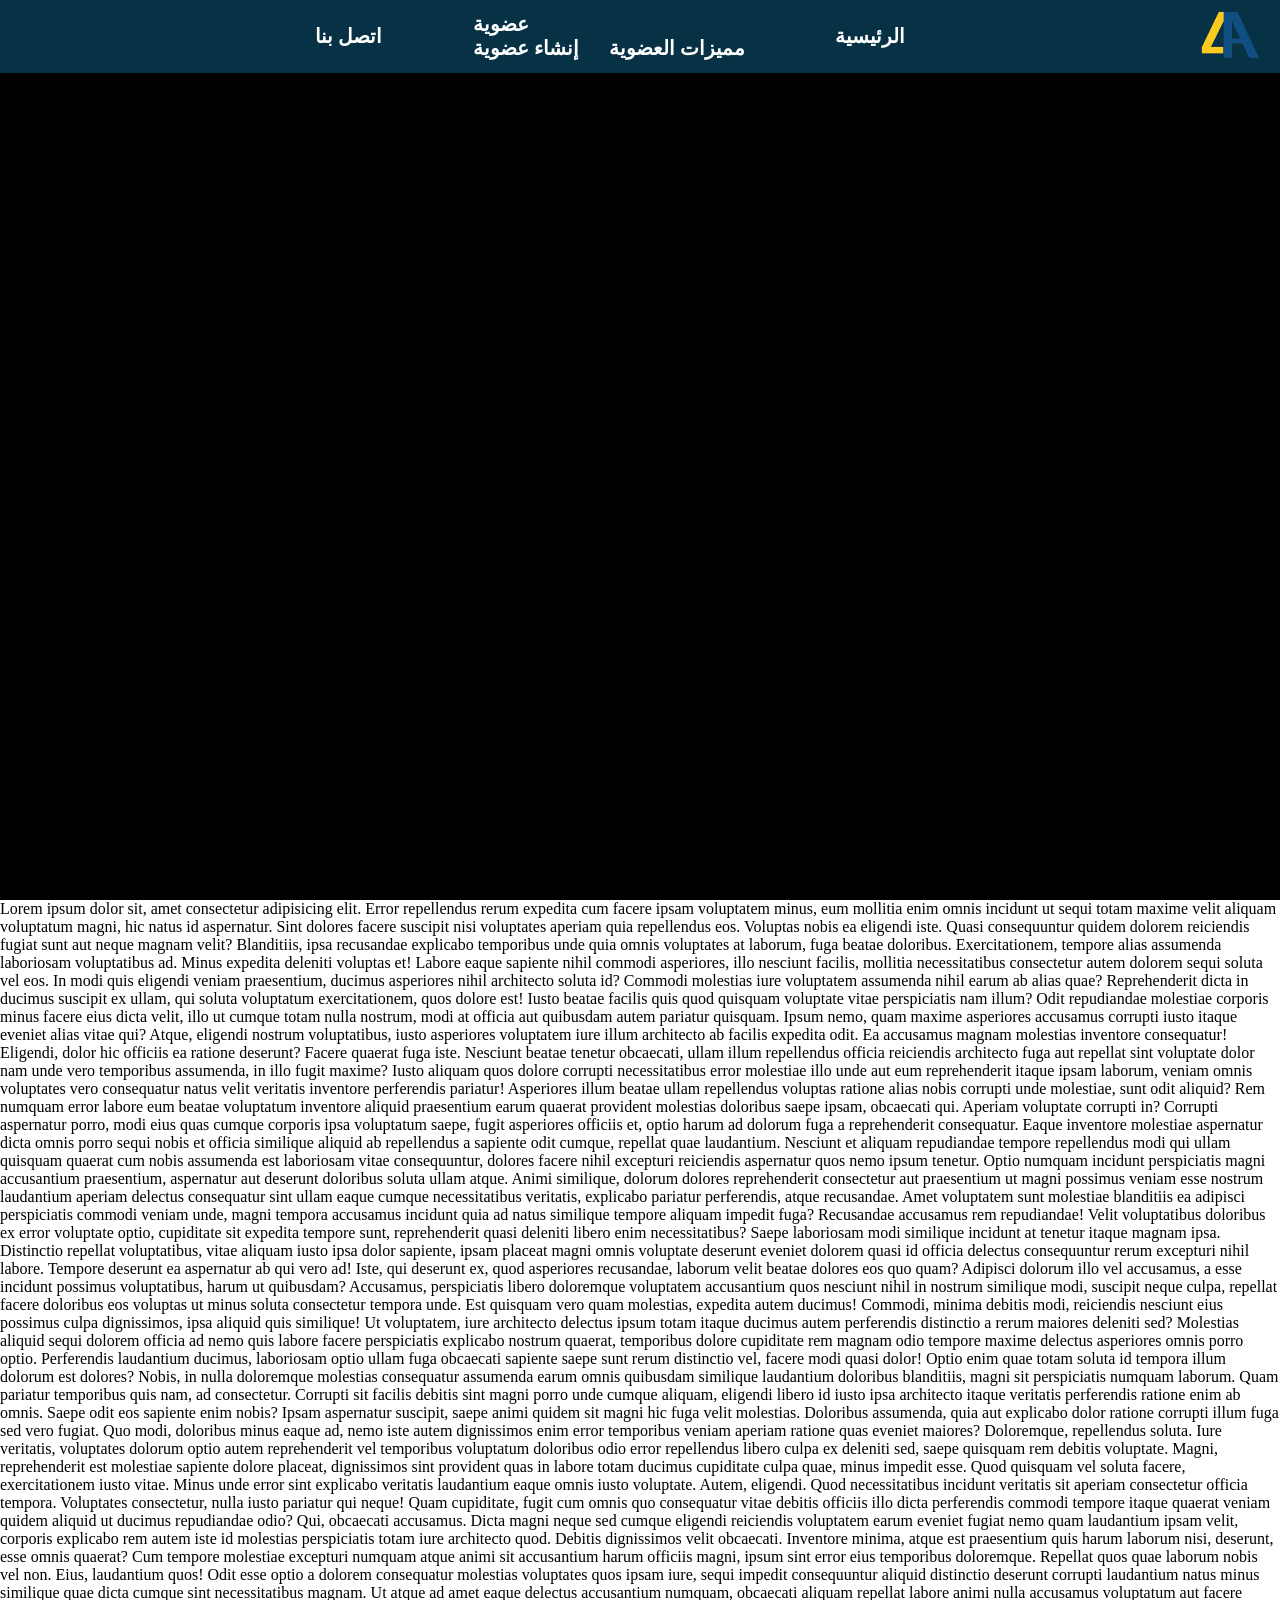
==== index.html @ 7cee0ed4 "Add files via upload" ====
<!DOCTYPE html>
<html lang="ar">

<head>
    <meta charset="UTF-8">
    <meta name="viewport" content="width=device-width, initial-scale=1.0">
    <title>جمعية المحاسبين والمراجعين العرب</title>
    <link rel="shortcut icon" href="img/Picsart_24-09-21_02-31-01-090.png" type="image/x-icon">
    <link rel="stylesheet" href="icons/css/fontello.css">
    <link rel="stylesheet" href="css/style.css">
    <style>

    </style>
</head>

<body>
    <header>
        <nav>
            <ul>
                <li>
                    <a href="#">اتصل بنا</a>
                </li>
                <li>
                    <a href="#">عضوية
                    </a>
                    <ul>
                        <li>
                            <a href="#">إنشاء عضوية</a>
                        </li>
                        <li>
                            <a href="#">مميزات العضوية</a>
                        </li>
                    </ul>
                </li>
                <li>
                    <a href="#">الرئيسية</a>
                </li>
            </ul>
        </nav>
        <a href="#"><img class="logo" src="img/Picsart_24-09-21_02-31-01-090.png" alt="logo"></a>
    </header>
    <section class="slider">
        <article class="slide">
            <article class="content">
                <h1 id="who-we-are">
                    من نحن
                </h1>
                <p class="p1">
                    تأسست جمعية المحاسبين والمراجعين العرب ( 4A’s ) طبقاً لأحكام القانون المصري رقم 84 لسنة 2002 م بشأن
                    الجمعيات
                    والمؤسسات الأهلية.
                </p>
            </article>
            <img src="img/1.jpg" alt="" srcset="">
        </article>
        <article class="slide">
            <article class="content">
                <h1>
                    التدريب والتطور المهني المستمر والتوظيف
                </h1>

            </article>
            <img src="img/2.jpg" alt="" srcset="">
        </article>
        <article class="slide">
            <article class="content">
                <h1>
                    شهادات مهنية متخصصه للمحاسبين والمراجعين
                </h1>
            </article>
            <img src="img/3.jpg" alt="" srcset="">
        </article>
        <article class="slide">
            <article class="content">
                <h1>
                    تقنية المعلومات
                </h1>
            </article>
            <img src="img/4.jpeg" alt="" srcset="">
        </article>
        <article class="slide">
            <article class="content">
                <h1>
                    الاستشارات
                </h1>
            </article>
            <img src="img/5.jpg" alt=""> srcset="">
        </article>
    </section>
    Lorem ipsum dolor sit, amet consectetur adipisicing elit. Error repellendus rerum expedita cum facere ipsam
    voluptatem minus, eum mollitia enim omnis incidunt ut sequi totam maxime velit aliquam voluptatum magni, hic natus
    id aspernatur. Sint dolores facere suscipit nisi voluptates aperiam quia repellendus eos. Voluptas nobis ea eligendi
    iste. Quasi consequuntur quidem dolorem reiciendis fugiat sunt aut neque magnam velit? Blanditiis, ipsa recusandae
    explicabo temporibus unde quia omnis voluptates at laborum, fuga beatae doloribus. Exercitationem, tempore alias
    assumenda laboriosam voluptatibus ad. Minus expedita deleniti voluptas et! Labore eaque sapiente nihil commodi
    asperiores, illo nesciunt facilis, mollitia necessitatibus consectetur autem dolorem sequi soluta vel eos. In modi
    quis eligendi veniam praesentium, ducimus asperiores nihil architecto soluta id? Commodi molestias iure voluptatem
    assumenda nihil earum ab alias quae? Reprehenderit dicta in ducimus suscipit ex ullam, qui soluta voluptatum
    exercitationem, quos dolore est! Iusto beatae facilis quis quod quisquam voluptate vitae perspiciatis nam illum?
    Odit repudiandae molestiae corporis minus facere eius dicta velit, illo ut cumque totam nulla nostrum, modi at
    officia aut quibusdam autem pariatur quisquam. Ipsum nemo, quam maxime asperiores accusamus corrupti iusto itaque
    eveniet alias vitae qui? Atque, eligendi nostrum voluptatibus, iusto asperiores voluptatem iure illum architecto ab
    facilis expedita odit. Ea accusamus magnam molestias inventore consequatur! Eligendi, dolor hic officiis ea ratione
    deserunt? Facere quaerat fuga iste. Nesciunt beatae tenetur obcaecati, ullam illum repellendus officia reiciendis
    architecto fuga aut repellat sint voluptate dolor nam unde vero temporibus assumenda, in illo fugit maxime? Iusto
    aliquam quos dolore corrupti necessitatibus error molestiae illo unde aut eum reprehenderit itaque ipsam laborum,
    veniam omnis voluptates vero consequatur natus velit veritatis inventore perferendis pariatur! Asperiores illum
    beatae ullam repellendus voluptas ratione alias nobis corrupti unde molestiae, sunt odit aliquid? Rem numquam error
    labore eum beatae voluptatum inventore aliquid praesentium earum quaerat provident molestias doloribus saepe ipsam,
    obcaecati qui. Aperiam voluptate corrupti in? Corrupti aspernatur porro, modi eius quas cumque corporis ipsa
    voluptatum saepe, fugit asperiores officiis et, optio harum ad dolorum fuga a reprehenderit consequatur. Eaque
    inventore molestiae aspernatur dicta omnis porro sequi nobis et officia similique aliquid ab repellendus a sapiente
    odit cumque, repellat quae laudantium. Nesciunt et aliquam repudiandae tempore repellendus modi qui ullam quisquam
    quaerat cum nobis assumenda est laboriosam vitae consequuntur, dolores facere nihil excepturi reiciendis aspernatur
    quos nemo ipsum tenetur. Optio numquam incidunt perspiciatis magni accusantium praesentium, aspernatur aut deserunt
    doloribus soluta ullam atque. Animi similique, dolorum dolores reprehenderit consectetur aut praesentium ut magni
    possimus veniam esse nostrum laudantium aperiam delectus consequatur sint ullam eaque cumque necessitatibus
    veritatis, explicabo pariatur perferendis, atque recusandae. Amet voluptatem sunt molestiae blanditiis ea adipisci
    perspiciatis commodi veniam unde, magni tempora accusamus incidunt quia ad natus similique tempore aliquam impedit
    fuga? Recusandae accusamus rem repudiandae! Velit voluptatibus doloribus ex error voluptate optio, cupiditate sit
    expedita tempore sunt, reprehenderit quasi deleniti libero enim necessitatibus? Saepe laboriosam modi similique
    incidunt at tenetur itaque magnam ipsa. Distinctio repellat voluptatibus, vitae aliquam iusto ipsa dolor sapiente,
    ipsam placeat magni omnis voluptate deserunt eveniet dolorem quasi id officia delectus consequuntur rerum excepturi
    nihil labore. Tempore deserunt ea aspernatur ab qui vero ad! Iste, qui deserunt ex, quod asperiores recusandae,
    laborum velit beatae dolores eos quo quam? Adipisci dolorum illo vel accusamus, a esse incidunt possimus
    voluptatibus, harum ut quibusdam? Accusamus, perspiciatis libero doloremque voluptatem accusantium quos nesciunt
    nihil in nostrum similique modi, suscipit neque culpa, repellat facere doloribus eos voluptas ut minus soluta
    consectetur tempora unde. Est quisquam vero quam molestias, expedita autem ducimus! Commodi, minima debitis modi,
    reiciendis nesciunt eius possimus culpa dignissimos, ipsa aliquid quis similique! Ut voluptatem, iure architecto
    delectus ipsum totam itaque ducimus autem perferendis distinctio a rerum maiores deleniti sed? Molestias aliquid
    sequi dolorem officia ad nemo quis labore facere perspiciatis explicabo nostrum quaerat, temporibus dolore
    cupiditate rem magnam odio tempore maxime delectus asperiores omnis porro optio. Perferendis laudantium ducimus,
    laboriosam optio ullam fuga obcaecati sapiente saepe sunt rerum distinctio vel, facere modi quasi dolor! Optio enim
    quae totam soluta id tempora illum dolorum est dolores? Nobis, in nulla doloremque molestias consequatur assumenda
    earum omnis quibusdam similique laudantium doloribus blanditiis, magni sit perspiciatis numquam laborum. Quam
    pariatur temporibus quis nam, ad consectetur. Corrupti sit facilis debitis sint magni porro unde cumque aliquam,
    eligendi libero id iusto ipsa architecto itaque veritatis perferendis ratione enim ab omnis. Saepe odit eos sapiente
    enim nobis? Ipsam aspernatur suscipit, saepe animi quidem sit magni hic fuga velit molestias. Doloribus assumenda,
    quia aut explicabo dolor ratione corrupti illum fuga sed vero fugiat. Quo modi, doloribus minus eaque ad, nemo iste
    autem dignissimos enim error temporibus veniam aperiam ratione quas eveniet maiores? Doloremque, repellendus soluta.
    Iure veritatis, voluptates dolorum optio autem reprehenderit vel temporibus voluptatum doloribus odio error
    repellendus libero culpa ex deleniti sed, saepe quisquam rem debitis voluptate. Magni, reprehenderit est molestiae
    sapiente dolore placeat, dignissimos sint provident quas in labore totam ducimus cupiditate culpa quae, minus
    impedit esse. Quod quisquam vel soluta facere, exercitationem iusto vitae. Minus unde error sint explicabo veritatis
    laudantium eaque omnis iusto voluptate. Autem, eligendi. Quod necessitatibus incidunt veritatis sit aperiam
    consectetur officia tempora. Voluptates consectetur, nulla iusto pariatur qui neque! Quam cupiditate, fugit cum
    omnis quo consequatur vitae debitis officiis illo dicta perferendis commodi tempore itaque quaerat veniam quidem
    aliquid ut ducimus repudiandae odio? Qui, obcaecati accusamus. Dicta magni neque sed cumque eligendi reiciendis
    voluptatem earum eveniet fugiat nemo quam laudantium ipsam velit, corporis explicabo rem autem iste id molestias
    perspiciatis totam iure architecto quod. Debitis dignissimos velit obcaecati. Inventore minima, atque est
    praesentium quis harum laborum nisi, deserunt, esse omnis quaerat? Cum tempore molestiae excepturi numquam atque
    animi sit accusantium harum officiis magni, ipsum sint error eius temporibus doloremque. Repellat quos quae laborum
    nobis vel non. Eius, laudantium quos! Odit esse optio a dolorem consequatur molestias voluptates quos ipsam iure,
    sequi impedit consequuntur aliquid distinctio deserunt corrupti laudantium natus minus similique quae dicta cumque
    sint necessitatibus magnam. Ut atque ad amet eaque delectus accusantium numquam, obcaecati aliquam repellat labore
    animi nulla accusamus voluptatum aut facere nesciunt eius voluptatem dolores ipsa consequatur iusto. Asperiores!

</body>
<script src="main.js"></script>

</html>
---- icons/css/fontello.css ----
@font-face {
  font-family: 'fontello';
  src: url('../font/fontello.eot?94152648');
  src: url('../font/fontello.eot?94152648#iefix') format('embedded-opentype'),
       url('../font/fontello.woff2?94152648') format('woff2'),
       url('../font/fontello.woff?94152648') format('woff'),
       url('../font/fontello.ttf?94152648') format('truetype'),
       url('../font/fontello.svg?94152648#fontello') format('svg');
  font-weight: normal;
  font-style: normal;
}
/* Chrome hack: SVG is rendered more smooth in Windozze. 100% magic, uncomment if you need it. */
/* Note, that will break hinting! In other OS-es font will be not as sharp as it could be */
/*
@media screen and (-webkit-min-device-pixel-ratio:0) {
  @font-face {
    font-family: 'fontello';
    src: url('../font/fontello.svg?94152648#fontello') format('svg');
  }
}
*/
[class^="icon-"]:before, [class*=" icon-"]:before {
  font-family: "fontello";
  font-style: normal;
  font-weight: normal;
  speak: never;

  display: inline-block;
  text-decoration: inherit;
  width: 1em;
  margin-right: .2em;
  text-align: center;
  /* opacity: .8; */

  /* For safety - reset parent styles, that can break glyph codes*/
  font-variant: normal;
  text-transform: none;

  /* fix buttons height, for twitter bootstrap */
  line-height: 1em;

  /* Animation center compensation - margins should be symmetric */
  /* remove if not needed */
  margin-left: .2em;

  /* you can be more comfortable with increased icons size */
  /* font-size: 120%; */

  /* Font smoothing. That was taken from TWBS */
  -webkit-font-smoothing: antialiased;
  -moz-osx-font-smoothing: grayscale;

  /* Uncomment for 3D effect */
  /* text-shadow: 1px 1px 1px rgba(127, 127, 127, 0.3); */
}

.icon-emo-happy:before { content: '\e800'; } /* '' */
.icon-emo-wink:before { content: '\e801'; } /* '' */
.icon-emo-unhappy:before { content: '\e802'; } /* '' */
.icon-emo-sleep:before { content: '\e803'; } /* '' */
.icon-emo-thumbsup:before { content: '\e804'; } /* '' */
.icon-emo-devil:before { content: '\e805'; } /* '' */
.icon-emo-surprised:before { content: '\e806'; } /* '' */
.icon-emo-tongue:before { content: '\e807'; } /* '' */
.icon-emo-coffee:before { content: '\e808'; } /* '' */
.icon-emo-sunglasses:before { content: '\e809'; } /* '' */
.icon-emo-displeased:before { content: '\e80a'; } /* '' */
.icon-emo-beer:before { content: '\e80b'; } /* '' */
.icon-emo-grin:before { content: '\e80c'; } /* '' */
.icon-emo-angry:before { content: '\e80d'; } /* '' */
.icon-emo-saint:before { content: '\e80e'; } /* '' */
.icon-emo-cry:before { content: '\e80f'; } /* '' */
.icon-emo-shoot:before { content: '\e810'; } /* '' */
.icon-emo-squint:before { content: '\e811'; } /* '' */
.icon-emo-laugh:before { content: '\e812'; } /* '' */
.icon-emo-wink2:before { content: '\e813'; } /* '' */
.icon-glass:before { content: '\e814'; } /* '' */
.icon-music:before { content: '\e815'; } /* '' */
.icon-search:before { content: '\e816'; } /* '' */
.icon-mail:before { content: '\e817'; } /* '' */
.icon-heart:before { content: '\e818'; } /* '' */
.icon-heart-empty:before { content: '\e819'; } /* '' */
.icon-star:before { content: '\e81a'; } /* '' */
.icon-star-empty:before { content: '\e81b'; } /* '' */
.icon-star-half:before { content: '\e81c'; } /* '' */
.icon-user:before { content: '\e81d'; } /* '' */
.icon-users:before { content: '\e81e'; } /* '' */
.icon-video:before { content: '\e81f'; } /* '' */
.icon-videocam:before { content: '\e820'; } /* '' */
.icon-picture:before { content: '\e821'; } /* '' */
.icon-camera:before { content: '\e822'; } /* '' */
.icon-camera-alt:before { content: '\e823'; } /* '' */
.icon-th-large:before { content: '\e824'; } /* '' */
.icon-th:before { content: '\e825'; } /* '' */
.icon-th-list:before { content: '\e826'; } /* '' */
.icon-ok:before { content: '\e827'; } /* '' */
.icon-ok-circled:before { content: '\e828'; } /* '' */
.icon-ok-circled2:before { content: '\e829'; } /* '' */
.icon-cancel:before { content: '\e82a'; } /* '' */
.icon-cancel-circled:before { content: '\e82b'; } /* '' */
.icon-cancel-circled2:before { content: '\e82c'; } /* '' */
.icon-plus:before { content: '\e82d'; } /* '' */
.icon-plus-circled:before { content: '\e82e'; } /* '' */
.icon-minus:before { content: '\e82f'; } /* '' */
.icon-spin1:before { content: '\e830'; } /* '' */
.icon-spin2:before { content: '\e831'; } /* '' */
.icon-spin3:before { content: '\e832'; } /* '' */
.icon-minus-circled:before { content: '\e833'; } /* '' */
.icon-spin4:before { content: '\e834'; } /* '' */
.icon-help-circled:before { content: '\e835'; } /* '' */
.icon-info-circled:before { content: '\e836'; } /* '' */
.icon-home:before { content: '\e837'; } /* '' */
.icon-spin5:before { content: '\e838'; } /* '' */
.icon-spin6:before { content: '\e839'; } /* '' */
.icon-link:before { content: '\e83a'; } /* '' */
.icon-attach:before { content: '\e83b'; } /* '' */
.icon-lock:before { content: '\e83c'; } /* '' */
.icon-lock-open:before { content: '\e83d'; } /* '' */
.icon-pin:before { content: '\e83e'; } /* '' */
.icon-eye:before { content: '\e83f'; } /* '' */
.icon-firefox:before { content: '\e840'; } /* '' */
.icon-chrome:before { content: '\e841'; } /* '' */
.icon-opera:before { content: '\e842'; } /* '' */
.icon-ie:before { content: '\e843'; } /* '' */
.icon-crown:before { content: '\e844'; } /* '' */
.icon-crown-plus:before { content: '\e845'; } /* '' */
.icon-crown-minus:before { content: '\e846'; } /* '' */
.icon-marquee:before { content: '\e847'; } /* '' */
.icon-eye-off:before { content: '\e848'; } /* '' */
.icon-tag:before { content: '\e849'; } /* '' */
.icon-tags:before { content: '\e84a'; } /* '' */
.icon-bookmark:before { content: '\e84b'; } /* '' */
.icon-flag:before { content: '\e84c'; } /* '' */
.icon-thumbs-up:before { content: '\e84d'; } /* '' */
.icon-thumbs-down:before { content: '\e84e'; } /* '' */
.icon-download:before { content: '\e84f'; } /* '' */
.icon-upload:before { content: '\e850'; } /* '' */
.icon-forward:before { content: '\e851'; } /* '' */
.icon-export:before { content: '\e852'; } /* '' */
.icon-pencil:before { content: '\e853'; } /* '' */
.icon-edit:before { content: '\e854'; } /* '' */
.icon-print:before { content: '\e855'; } /* '' */
.icon-retweet:before { content: '\e856'; } /* '' */
.icon-comment:before { content: '\e857'; } /* '' */
.icon-chat:before { content: '\e858'; } /* '' */
.icon-bell:before { content: '\e859'; } /* '' */
.icon-attention:before { content: '\e85a'; } /* '' */
.icon-attention-circled:before { content: '\e85b'; } /* '' */
.icon-location:before { content: '\e85c'; } /* '' */
.icon-trash-empty:before { content: '\e85d'; } /* '' */
.icon-doc:before { content: '\e85e'; } /* '' */
.icon-folder:before { content: '\e85f'; } /* '' */
.icon-folder-open:before { content: '\e860'; } /* '' */
.icon-phone:before { content: '\e861'; } /* '' */
.icon-cog:before { content: '\e862'; } /* '' */
.icon-cog-alt:before { content: '\e863'; } /* '' */
.icon-wrench:before { content: '\e864'; } /* '' */
.icon-basket:before { content: '\e865'; } /* '' */
.icon-calendar:before { content: '\e866'; } /* '' */
.icon-login:before { content: '\e867'; } /* '' */
.icon-logout:before { content: '\e868'; } /* '' */
.icon-volume-off:before { content: '\e869'; } /* '' */
.icon-volume-down:before { content: '\e86a'; } /* '' */
.icon-volume-up:before { content: '\e86b'; } /* '' */
.icon-headphones:before { content: '\e86c'; } /* '' */
.icon-clock:before { content: '\e86d'; } /* '' */
.icon-block:before { content: '\e86e'; } /* '' */
.icon-resize-full:before { content: '\e86f'; } /* '' */
.icon-resize-small:before { content: '\e870'; } /* '' */
.icon-resize-vertical:before { content: '\e871'; } /* '' */
.icon-resize-horizontal:before { content: '\e872'; } /* '' */
.icon-zoom-in:before { content: '\e873'; } /* '' */
.icon-zoom-out:before { content: '\e874'; } /* '' */
.icon-down-circled2:before { content: '\e875'; } /* '' */
.icon-up-circled2:before { content: '\e876'; } /* '' */
.icon-down-dir:before { content: '\e877'; } /* '' */
.icon-up-dir:before { content: '\e878'; } /* '' */
.icon-left-dir:before { content: '\e879'; } /* '' */
.icon-right-dir:before { content: '\e87a'; } /* '' */
.icon-down-open:before { content: '\e87b'; } /* '' */
.icon-left-open:before { content: '\e87c'; } /* '' */
.icon-right-open:before { content: '\e87d'; } /* '' */
.icon-up-open:before { content: '\e87e'; } /* '' */
.icon-down-big:before { content: '\e87f'; } /* '' */
.icon-left-big:before { content: '\e880'; } /* '' */
.icon-right-big:before { content: '\e881'; } /* '' */
.icon-up-big:before { content: '\e882'; } /* '' */
.icon-right-hand:before { content: '\e883'; } /* '' */
.icon-left-hand:before { content: '\e884'; } /* '' */
.icon-up-hand:before { content: '\e885'; } /* '' */
.icon-down-hand:before { content: '\e886'; } /* '' */
.icon-cw:before { content: '\e887'; } /* '' */
.icon-ccw:before { content: '\e888'; } /* '' */
.icon-arrows-cw:before { content: '\e889'; } /* '' */
.icon-shuffle:before { content: '\e88a'; } /* '' */
.icon-play:before { content: '\e88b'; } /* '' */
.icon-play-circled2:before { content: '\e88c'; } /* '' */
.icon-stop:before { content: '\e88d'; } /* '' */
.icon-pause:before { content: '\e88e'; } /* '' */
.icon-to-end:before { content: '\e88f'; } /* '' */
.icon-to-end-alt:before { content: '\e890'; } /* '' */
.icon-to-start:before { content: '\e891'; } /* '' */
.icon-to-start-alt:before { content: '\e892'; } /* '' */
.icon-fast-fw:before { content: '\e893'; } /* '' */
.icon-fast-bw:before { content: '\e894'; } /* '' */
.icon-eject:before { content: '\e895'; } /* '' */
.icon-target:before { content: '\e896'; } /* '' */
.icon-signal:before { content: '\e897'; } /* '' */
.icon-award:before { content: '\e898'; } /* '' */
.icon-inbox:before { content: '\e899'; } /* '' */
.icon-globe:before { content: '\e89a'; } /* '' */
.icon-cloud:before { content: '\e89b'; } /* '' */
.icon-flash:before { content: '\e89c'; } /* '' */
.icon-umbrella:before { content: '\e89d'; } /* '' */
.icon-flight:before { content: '\e89e'; } /* '' */
.icon-leaf:before { content: '\e89f'; } /* '' */
.icon-font:before { content: '\e8a0'; } /* '' */
.icon-bold:before { content: '\e8a1'; } /* '' */
.icon-italic:before { content: '\e8a2'; } /* '' */
.icon-text-height:before { content: '\e8a3'; } /* '' */
.icon-text-width:before { content: '\e8a4'; } /* '' */
.icon-align-left:before { content: '\e8a5'; } /* '' */
.icon-align-center:before { content: '\e8a6'; } /* '' */
.icon-align-right:before { content: '\e8a7'; } /* '' */
.icon-align-justify:before { content: '\e8a8'; } /* '' */
.icon-list:before { content: '\e8a9'; } /* '' */
.icon-indent-left:before { content: '\e8aa'; } /* '' */
.icon-indent-right:before { content: '\e8ab'; } /* '' */
.icon-scissors:before { content: '\e8ac'; } /* '' */
.icon-briefcase:before { content: '\e8ad'; } /* '' */
.icon-off:before { content: '\e8ae'; } /* '' */
.icon-road:before { content: '\e8af'; } /* '' */
.icon-list-alt:before { content: '\e8b0'; } /* '' */
.icon-qrcode:before { content: '\e8b1'; } /* '' */
.icon-barcode:before { content: '\e8b2'; } /* '' */
.icon-book:before { content: '\e8b3'; } /* '' */
.icon-adjust:before { content: '\e8b4'; } /* '' */
.icon-tint:before { content: '\e8b5'; } /* '' */
.icon-check:before { content: '\e8b6'; } /* '' */
.icon-asterisk:before { content: '\e8b7'; } /* '' */
.icon-gift:before { content: '\e8b8'; } /* '' */
.icon-fire:before { content: '\e8b9'; } /* '' */
.icon-magnet:before { content: '\e8ba'; } /* '' */
.icon-chart-bar:before { content: '\e8bb'; } /* '' */
.icon-credit-card:before { content: '\e8bc'; } /* '' */
.icon-floppy:before { content: '\e8bd'; } /* '' */
.icon-megaphone:before { content: '\e8be'; } /* '' */
.icon-key:before { content: '\e8bf'; } /* '' */
.icon-truck:before { content: '\e8c0'; } /* '' */
.icon-hammer:before { content: '\e8c1'; } /* '' */
.icon-lemon:before { content: '\e8c2'; } /* '' */
.icon-note:before { content: '\e8c3'; } /* '' */
.icon-note-beamed:before { content: '\e8c4'; } /* '' */
.icon-music-1:before { content: '\e8c5'; } /* '' */
.icon-search-1:before { content: '\e8c6'; } /* '' */
.icon-flashlight:before { content: '\e8c7'; } /* '' */
.icon-mail-1:before { content: '\e8c8'; } /* '' */
.icon-heart-1:before { content: '\e8c9'; } /* '' */
.icon-heart-empty-1:before { content: '\e8ca'; } /* '' */
.icon-star-1:before { content: '\e8cb'; } /* '' */
.icon-star-empty-1:before { content: '\e8cc'; } /* '' */
.icon-user-1:before { content: '\e8cd'; } /* '' */
.icon-users-1:before { content: '\e8ce'; } /* '' */
.icon-user-add:before { content: '\e8cf'; } /* '' */
.icon-video-1:before { content: '\e8d0'; } /* '' */
.icon-picture-1:before { content: '\e8d1'; } /* '' */
.icon-camera-1:before { content: '\e8d2'; } /* '' */
.icon-layout:before { content: '\e8d3'; } /* '' */
.icon-menu-1:before { content: '\e8d4'; } /* '' */
.icon-check-1:before { content: '\e8d5'; } /* '' */
.icon-cancel-1:before { content: '\e8d6'; } /* '' */
.icon-cancel-circled-1:before { content: '\e8d7'; } /* '' */
.icon-cancel-squared:before { content: '\e8d8'; } /* '' */
.icon-plus-1:before { content: '\e8d9'; } /* '' */
.icon-plus-circled-1:before { content: '\e8da'; } /* '' */
.icon-plus-squared-1:before { content: '\e8db'; } /* '' */
.icon-minus-1:before { content: '\e8dc'; } /* '' */
.icon-minus-circled-1:before { content: '\e8dd'; } /* '' */
.icon-minus-squared-1:before { content: '\e8de'; } /* '' */
.icon-help-1:before { content: '\e8df'; } /* '' */
.icon-help-circled-1:before { content: '\e8e0'; } /* '' */
.icon-info-1:before { content: '\e8e1'; } /* '' */
.icon-info-circled-1:before { content: '\e8e2'; } /* '' */
.icon-back:before { content: '\e8e3'; } /* '' */
.icon-home-1:before { content: '\e8e4'; } /* '' */
.icon-link-1:before { content: '\e8e5'; } /* '' */
.icon-attach-1:before { content: '\e8e6'; } /* '' */
.icon-lock-1:before { content: '\e8e7'; } /* '' */
.icon-lock-open-1:before { content: '\e8e8'; } /* '' */
.icon-eye-1:before { content: '\e8e9'; } /* '' */
.icon-tag-1:before { content: '\e8ea'; } /* '' */
.icon-bookmark-1:before { content: '\e8eb'; } /* '' */
.icon-bookmarks:before { content: '\e8ec'; } /* '' */
.icon-flag-1:before { content: '\e8ed'; } /* '' */
.icon-thumbs-up-1:before { content: '\e8ee'; } /* '' */
.icon-thumbs-down-1:before { content: '\e8ef'; } /* '' */
.icon-download-1:before { content: '\e8f0'; } /* '' */
.icon-upload-1:before { content: '\e8f1'; } /* '' */
.icon-upload-cloud-1:before { content: '\e8f2'; } /* '' */
.icon-reply-1:before { content: '\e8f3'; } /* '' */
.icon-reply-all-1:before { content: '\e8f4'; } /* '' */
.icon-forward-1:before { content: '\e8f5'; } /* '' */
.icon-quote:before { content: '\e8f6'; } /* '' */
.icon-code-1:before { content: '\e8f7'; } /* '' */
.icon-export-1:before { content: '\e8f8'; } /* '' */
.icon-pencil-1:before { content: '\e8f9'; } /* '' */
.icon-feather:before { content: '\e8fa'; } /* '' */
.icon-print-1:before { content: '\e8fb'; } /* '' */
.icon-retweet-1:before { content: '\e8fc'; } /* '' */
.icon-keyboard-1:before { content: '\e8fd'; } /* '' */
.icon-comment-1:before { content: '\e8fe'; } /* '' */
.icon-chat-1:before { content: '\e8ff'; } /* '' */
.icon-bell-1:before { content: '\e900'; } /* '' */
.icon-attention-1:before { content: '\e901'; } /* '' */
.icon-alert:before { content: '\e902'; } /* '' */
.icon-vcard:before { content: '\e903'; } /* '' */
.icon-address:before { content: '\e904'; } /* '' */
.icon-location-1:before { content: '\e905'; } /* '' */
.icon-map-1:before { content: '\e906'; } /* '' */
.icon-direction-1:before { content: '\e907'; } /* '' */
.icon-compass-1:before { content: '\e908'; } /* '' */
.icon-cup:before { content: '\e909'; } /* '' */
.icon-trash-1:before { content: '\e90a'; } /* '' */
.icon-doc-1:before { content: '\e90b'; } /* '' */
.icon-docs-1:before { content: '\e90c'; } /* '' */
.icon-doc-landscape:before { content: '\e90d'; } /* '' */
.icon-doc-text-1:before { content: '\e90e'; } /* '' */
.icon-doc-text-inv-1:before { content: '\e90f'; } /* '' */
.icon-newspaper-1:before { content: '\e910'; } /* '' */
.icon-book-open:before { content: '\e911'; } /* '' */
.icon-book-1:before { content: '\e912'; } /* '' */
.icon-folder-1:before { content: '\e913'; } /* '' */
.icon-archive:before { content: '\e914'; } /* '' */
.icon-box-1:before { content: '\e915'; } /* '' */
.icon-rss-1:before { content: '\e916'; } /* '' */
.icon-phone-1:before { content: '\e917'; } /* '' */
.icon-cog-1:before { content: '\e918'; } /* '' */
.icon-tools:before { content: '\e919'; } /* '' */
.icon-share-1:before { content: '\e91a'; } /* '' */
.icon-shareable:before { content: '\e91b'; } /* '' */
.icon-basket-1:before { content: '\e91c'; } /* '' */
.icon-bag:before { content: '\e91d'; } /* '' */
.icon-calendar-1:before { content: '\e91e'; } /* '' */
.icon-login-1:before { content: '\e91f'; } /* '' */
.icon-logout-1:before { content: '\e920'; } /* '' */
.icon-mic-1:before { content: '\e921'; } /* '' */
.icon-mute-1:before { content: '\e922'; } /* '' */
.icon-sound:before { content: '\e923'; } /* '' */
.icon-volume:before { content: '\e924'; } /* '' */
.icon-clock-1:before { content: '\e925'; } /* '' */
.icon-hourglass-4:before { content: '\e926'; } /* '' */
.icon-lamp:before { content: '\e927'; } /* '' */
.icon-light-down:before { content: '\e928'; } /* '' */
.icon-light-up:before { content: '\e929'; } /* '' */
.icon-adjust-1:before { content: '\e92a'; } /* '' */
.icon-block-1:before { content: '\e92b'; } /* '' */
.icon-resize-full-1:before { content: '\e92c'; } /* '' */
.icon-resize-small-1:before { content: '\e92d'; } /* '' */
.icon-popup:before { content: '\e92e'; } /* '' */
.icon-publish:before { content: '\e92f'; } /* '' */
.icon-window:before { content: '\e930'; } /* '' */
.icon-arrow-combo:before { content: '\e931'; } /* '' */
.icon-down-circled-1:before { content: '\e932'; } /* '' */
.icon-left-circled-1:before { content: '\e933'; } /* '' */
.icon-right-circled-1:before { content: '\e934'; } /* '' */
.icon-up-circled-1:before { content: '\e935'; } /* '' */
.icon-down-open-1:before { content: '\e936'; } /* '' */
.icon-left-open-1:before { content: '\e937'; } /* '' */
.icon-right-open-1:before { content: '\e938'; } /* '' */
.icon-up-open-1:before { content: '\e939'; } /* '' */
.icon-down-open-mini:before { content: '\e93a'; } /* '' */
.icon-left-open-mini:before { content: '\e93b'; } /* '' */
.icon-right-open-mini:before { content: '\e93c'; } /* '' */
.icon-up-open-mini:before { content: '\e93d'; } /* '' */
.icon-down-open-big:before { content: '\e93e'; } /* '' */
.icon-left-open-big:before { content: '\e93f'; } /* '' */
.icon-right-open-big:before { content: '\e940'; } /* '' */
.icon-up-open-big:before { content: '\e941'; } /* '' */
.icon-down-1:before { content: '\e942'; } /* '' */
.icon-left-1:before { content: '\e943'; } /* '' */
.icon-right-1:before { content: '\e944'; } /* '' */
.icon-up-1:before { content: '\e945'; } /* '' */
.icon-down-dir-1:before { content: '\e946'; } /* '' */
.icon-left-dir-1:before { content: '\e947'; } /* '' */
.icon-right-dir-1:before { content: '\e948'; } /* '' */
.icon-up-dir-1:before { content: '\e949'; } /* '' */
.icon-down-bold:before { content: '\e94a'; } /* '' */
.icon-left-bold:before { content: '\e94b'; } /* '' */
.icon-right-bold:before { content: '\e94c'; } /* '' */
.icon-up-bold:before { content: '\e94d'; } /* '' */
.icon-down-thin:before { content: '\e94e'; } /* '' */
.icon-left-thin:before { content: '\e94f'; } /* '' */
.icon-right-thin:before { content: '\e950'; } /* '' */
.icon-up-thin:before { content: '\e951'; } /* '' */
.icon-ccw-1:before { content: '\e952'; } /* '' */
.icon-cw-1:before { content: '\e953'; } /* '' */
.icon-arrows-ccw:before { content: '\e954'; } /* '' */
.icon-level-down-1:before { content: '\e955'; } /* '' */
.icon-level-up-1:before { content: '\e956'; } /* '' */
.icon-shuffle-1:before { content: '\e957'; } /* '' */
.icon-loop:before { content: '\e958'; } /* '' */
.icon-switch:before { content: '\e959'; } /* '' */
.icon-play-1:before { content: '\e95a'; } /* '' */
.icon-stop-1:before { content: '\e95b'; } /* '' */
.icon-pause-1:before { content: '\e95c'; } /* '' */
.icon-record:before { content: '\e95d'; } /* '' */
.icon-to-end-1:before { content: '\e95e'; } /* '' */
.icon-to-start-1:before { content: '\e95f'; } /* '' */
.icon-fast-forward:before { content: '\e960'; } /* '' */
.icon-fast-backward:before { content: '\e961'; } /* '' */
.icon-progress-0:before { content: '\e962'; } /* '' */
.icon-progress-1:before { content: '\e963'; } /* '' */
.icon-progress-2:before { content: '\e964'; } /* '' */
.icon-progress-3:before { content: '\e965'; } /* '' */
.icon-target-1:before { content: '\e966'; } /* '' */
.icon-palette:before { content: '\e967'; } /* '' */
.icon-list-1:before { content: '\e968'; } /* '' */
.icon-list-add:before { content: '\e969'; } /* '' */
.icon-signal-1:before { content: '\e96a'; } /* '' */
.icon-trophy:before { content: '\e96b'; } /* '' */
.icon-battery:before { content: '\e96c'; } /* '' */
.icon-back-in-time:before { content: '\e96d'; } /* '' */
.icon-monitor:before { content: '\e96e'; } /* '' */
.icon-mobile-1:before { content: '\e96f'; } /* '' */
.icon-network:before { content: '\e970'; } /* '' */
.icon-cd:before { content: '\e971'; } /* '' */
.icon-inbox-1:before { content: '\e972'; } /* '' */
.icon-install:before { content: '\e973'; } /* '' */
.icon-globe-1:before { content: '\e974'; } /* '' */
.icon-cloud-1:before { content: '\e975'; } /* '' */
.icon-cloud-thunder:before { content: '\e976'; } /* '' */
.icon-flash-1:before { content: '\e977'; } /* '' */
.icon-moon-1:before { content: '\e978'; } /* '' */
.icon-flight-1:before { content: '\e979'; } /* '' */
.icon-paper-plane-1:before { content: '\e97a'; } /* '' */
.icon-leaf-1:before { content: '\e97b'; } /* '' */
.icon-lifebuoy-1:before { content: '\e97c'; } /* '' */
.icon-mouse:before { content: '\e97d'; } /* '' */
.icon-briefcase-1:before { content: '\e97e'; } /* '' */
.icon-suitcase-1:before { content: '\e97f'; } /* '' */
.icon-dot:before { content: '\e980'; } /* '' */
.icon-dot-2:before { content: '\e981'; } /* '' */
.icon-dot-3:before { content: '\e982'; } /* '' */
.icon-brush-1:before { content: '\e983'; } /* '' */
.icon-magnet-1:before { content: '\e984'; } /* '' */
.icon-infinity:before { content: '\e985'; } /* '' */
.icon-erase:before { content: '\e986'; } /* '' */
.icon-chart-pie-1:before { content: '\e987'; } /* '' */
.icon-chart-line-1:before { content: '\e988'; } /* '' */
.icon-chart-bar-1:before { content: '\e989'; } /* '' */
.icon-chart-area-1:before { content: '\e98a'; } /* '' */
.icon-tape:before { content: '\e98b'; } /* '' */
.icon-graduation-cap-1:before { content: '\e98c'; } /* '' */
.icon-language-1:before { content: '\e98d'; } /* '' */
.icon-ticket-1:before { content: '\e98e'; } /* '' */
.icon-water:before { content: '\e98f'; } /* '' */
.icon-droplet:before { content: '\e990'; } /* '' */
.icon-air:before { content: '\e991'; } /* '' */
.icon-credit-card-1:before { content: '\e992'; } /* '' */
.icon-floppy-1:before { content: '\e993'; } /* '' */
.icon-clipboard:before { content: '\e994'; } /* '' */
.icon-megaphone-1:before { content: '\e995'; } /* '' */
.icon-database-1:before { content: '\e996'; } /* '' */
.icon-drive:before { content: '\e997'; } /* '' */
.icon-bucket:before { content: '\e998'; } /* '' */
.icon-thermometer-1:before { content: '\e999'; } /* '' */
.icon-key-1:before { content: '\e99a'; } /* '' */
.icon-flow-cascade:before { content: '\e99b'; } /* '' */
.icon-flow-branch:before { content: '\e99c'; } /* '' */
.icon-flow-tree:before { content: '\e99d'; } /* '' */
.icon-flow-line:before { content: '\e99e'; } /* '' */
.icon-flow-parallel:before { content: '\e99f'; } /* '' */
.icon-rocket-1:before { content: '\e9a0'; } /* '' */
.icon-gauge-1:before { content: '\e9a1'; } /* '' */
.icon-traffic-cone:before { content: '\e9a2'; } /* '' */
.icon-cc-1:before { content: '\e9a3'; } /* '' */
.icon-cc-by:before { content: '\e9a4'; } /* '' */
.icon-cc-nc:before { content: '\e9a5'; } /* '' */
.icon-cc-nc-eu:before { content: '\e9a6'; } /* '' */
.icon-cc-nc-jp:before { content: '\e9a7'; } /* '' */
.icon-cc-sa:before { content: '\e9a8'; } /* '' */
.icon-cc-nd:before { content: '\e9a9'; } /* '' */
.icon-cc-pd:before { content: '\e9aa'; } /* '' */
.icon-cc-zero:before { content: '\e9ab'; } /* '' */
.icon-cc-share:before { content: '\e9ac'; } /* '' */
.icon-cc-remix:before { content: '\e9ad'; } /* '' */
.icon-github-1:before { content: '\e9ae'; } /* '' */
.icon-flickr-circled:before { content: '\e9af'; } /* '' */
.icon-facebook-1:before { content: '\e9b0'; } /* '' */
.icon-music-outline:before { content: '\e9b1'; } /* '' */
.icon-music-2:before { content: '\e9b2'; } /* '' */
.icon-search-outline:before { content: '\e9b3'; } /* '' */
.icon-search-2:before { content: '\e9b4'; } /* '' */
.icon-mail-2:before { content: '\e9b5'; } /* '' */
.icon-heart-2:before { content: '\e9b6'; } /* '' */
.icon-heart-filled:before { content: '\e9b7'; } /* '' */
.icon-star-2:before { content: '\e9b8'; } /* '' */
.icon-star-filled:before { content: '\e9b9'; } /* '' */
.icon-user-outline:before { content: '\e9ba'; } /* '' */
.icon-user-2:before { content: '\e9bb'; } /* '' */
.icon-users-outline:before { content: '\e9bc'; } /* '' */
.icon-users-2:before { content: '\e9bd'; } /* '' */
.icon-user-add-outline:before { content: '\e9be'; } /* '' */
.icon-user-add-1:before { content: '\e9bf'; } /* '' */
.icon-user-delete-outline:before { content: '\e9c0'; } /* '' */
.icon-user-delete:before { content: '\e9c1'; } /* '' */
.icon-video-2:before { content: '\e9c2'; } /* '' */
.icon-videocam-outline:before { content: '\e9c3'; } /* '' */
.icon-videocam-1:before { content: '\e9c4'; } /* '' */
.icon-picture-outline:before { content: '\e9c5'; } /* '' */
.icon-picture-2:before { content: '\e9c6'; } /* '' */
.icon-camera-outline:before { content: '\e9c7'; } /* '' */
.icon-camera-2:before { content: '\e9c8'; } /* '' */
.icon-th-outline:before { content: '\e9c9'; } /* '' */
.icon-th-1:before { content: '\e9ca'; } /* '' */
.icon-th-large-outline:before { content: '\e9cb'; } /* '' */
.icon-th-large-1:before { content: '\e9cc'; } /* '' */
.icon-th-list-outline:before { content: '\e9cd'; } /* '' */
.icon-th-list-1:before { content: '\e9ce'; } /* '' */
.icon-ok-outline:before { content: '\e9cf'; } /* '' */
.icon-ok-1:before { content: '\e9d0'; } /* '' */
.icon-cancel-outline:before { content: '\e9d1'; } /* '' */
.icon-cancel-2:before { content: '\e9d2'; } /* '' */
.icon-cancel-alt:before { content: '\e9d3'; } /* '' */
.icon-cancel-alt-filled:before { content: '\e9d4'; } /* '' */
.icon-cancel-circled-outline:before { content: '\e9d5'; } /* '' */
.icon-cancel-circled-2:before { content: '\e9d6'; } /* '' */
.icon-plus-outline:before { content: '\e9d7'; } /* '' */
.icon-plus-2:before { content: '\e9d8'; } /* '' */
.icon-minus-outline:before { content: '\e9d9'; } /* '' */
.icon-minus-2:before { content: '\e9da'; } /* '' */
.icon-divide-outline:before { content: '\e9db'; } /* '' */
.icon-divide:before { content: '\e9dc'; } /* '' */
.icon-eq-outline:before { content: '\e9dd'; } /* '' */
.icon-eq:before { content: '\e9de'; } /* '' */
.icon-info-outline:before { content: '\e9df'; } /* '' */
.icon-info-2:before { content: '\e9e0'; } /* '' */
.icon-home-outline:before { content: '\e9e1'; } /* '' */
.icon-home-2:before { content: '\e9e2'; } /* '' */
.icon-link-outline:before { content: '\e9e3'; } /* '' */
.icon-link-2:before { content: '\e9e4'; } /* '' */
.icon-attach-outline:before { content: '\e9e5'; } /* '' */
.icon-attach-2:before { content: '\e9e6'; } /* '' */
.icon-lock-2:before { content: '\e9e7'; } /* '' */
.icon-lock-filled:before { content: '\e9e8'; } /* '' */
.icon-lock-open-2:before { content: '\e9e9'; } /* '' */
.icon-lock-open-filled:before { content: '\e9ea'; } /* '' */
.icon-pin-outline:before { content: '\e9eb'; } /* '' */
.icon-pin-1:before { content: '\e9ec'; } /* '' */
.icon-eye-outline:before { content: '\e9ed'; } /* '' */
.icon-eye-2:before { content: '\e9ee'; } /* '' */
.icon-tag-2:before { content: '\e9ef'; } /* '' */
.icon-tags-1:before { content: '\e9f0'; } /* '' */
.icon-bookmark-2:before { content: '\e9f1'; } /* '' */
.icon-flag-2:before { content: '\e9f2'; } /* '' */
.icon-flag-filled:before { content: '\e9f3'; } /* '' */
.icon-thumbs-up-2:before { content: '\e9f4'; } /* '' */
.icon-thumbs-down-2:before { content: '\e9f5'; } /* '' */
.icon-download-outline:before { content: '\e9f6'; } /* '' */
.icon-download-2:before { content: '\e9f7'; } /* '' */
.icon-upload-outline:before { content: '\e9f8'; } /* '' */
.icon-upload-2:before { content: '\e9f9'; } /* '' */
.icon-upload-cloud-outline:before { content: '\e9fa'; } /* '' */
.icon-upload-cloud-2:before { content: '\e9fb'; } /* '' */
.icon-reply-outline:before { content: '\e9fc'; } /* '' */
.icon-reply-2:before { content: '\e9fd'; } /* '' */
.icon-forward-outline:before { content: '\e9fe'; } /* '' */
.icon-forward-2:before { content: '\e9ff'; } /* '' */
.icon-code-outline:before { content: '\ea00'; } /* '' */
.icon-code-2:before { content: '\ea01'; } /* '' */
.icon-export-outline:before { content: '\ea02'; } /* '' */
.icon-export-2:before { content: '\ea03'; } /* '' */
.icon-pencil-2:before { content: '\ea04'; } /* '' */
.icon-pen:before { content: '\ea05'; } /* '' */
.icon-feather-1:before { content: '\ea06'; } /* '' */
.icon-edit-1:before { content: '\ea07'; } /* '' */
.icon-print-2:before { content: '\ea08'; } /* '' */
.icon-comment-2:before { content: '\ea09'; } /* '' */
.icon-chat-2:before { content: '\ea0a'; } /* '' */
.icon-chat-alt:before { content: '\ea0b'; } /* '' */
.icon-bell-2:before { content: '\ea0c'; } /* '' */
.icon-attention-2:before { content: '\ea0d'; } /* '' */
.icon-attention-filled:before { content: '\ea0e'; } /* '' */
.icon-warning-empty:before { content: '\ea0f'; } /* '' */
.icon-warning:before { content: '\ea10'; } /* '' */
.icon-contacts:before { content: '\ea11'; } /* '' */
.icon-vcard-1:before { content: '\ea12'; } /* '' */
.icon-address-1:before { content: '\ea13'; } /* '' */
.icon-location-outline:before { content: '\ea14'; } /* '' */
.icon-location-2:before { content: '\ea15'; } /* '' */
.icon-map-2:before { content: '\ea16'; } /* '' */
.icon-direction-outline:before { content: '\ea17'; } /* '' */
.icon-direction-2:before { content: '\ea18'; } /* '' */
.icon-compass-2:before { content: '\ea19'; } /* '' */
.icon-trash-2:before { content: '\ea1a'; } /* '' */
.icon-doc-2:before { content: '\ea1b'; } /* '' */
.icon-doc-text-2:before { content: '\ea1c'; } /* '' */
.icon-doc-add:before { content: '\ea1d'; } /* '' */
.icon-doc-remove:before { content: '\ea1e'; } /* '' */
.icon-news:before { content: '\ea1f'; } /* '' */
.icon-folder-2:before { content: '\ea20'; } /* '' */
.icon-folder-add:before { content: '\ea21'; } /* '' */
.icon-folder-delete:before { content: '\ea22'; } /* '' */
.icon-archive-1:before { content: '\ea23'; } /* '' */
.icon-box-2:before { content: '\ea24'; } /* '' */
.icon-rss-outline:before { content: '\ea25'; } /* '' */
.icon-rss-2:before { content: '\ea26'; } /* '' */
.icon-phone-outline:before { content: '\ea27'; } /* '' */
.icon-phone-2:before { content: '\ea28'; } /* '' */
.icon-menu-outline:before { content: '\ea29'; } /* '' */
.icon-menu-2:before { content: '\ea2a'; } /* '' */
.icon-cog-outline:before { content: '\ea2b'; } /* '' */
.icon-cog-2:before { content: '\ea2c'; } /* '' */
.icon-wrench-outline:before { content: '\ea2d'; } /* '' */
.icon-wrench-1:before { content: '\ea2e'; } /* '' */
.icon-basket-2:before { content: '\ea2f'; } /* '' */
.icon-calendar-outlilne:before { content: '\ea30'; } /* '' */
.icon-calendar-2:before { content: '\ea31'; } /* '' */
.icon-mic-outline:before { content: '\ea32'; } /* '' */
.icon-mic-2:before { content: '\ea33'; } /* '' */
.icon-volume-off-1:before { content: '\ea34'; } /* '' */
.icon-volume-low:before { content: '\ea35'; } /* '' */
.icon-volume-middle:before { content: '\ea36'; } /* '' */
.icon-volume-high:before { content: '\ea37'; } /* '' */
.icon-headphones-1:before { content: '\ea38'; } /* '' */
.icon-clock-2:before { content: '\ea39'; } /* '' */
.icon-wristwatch:before { content: '\ea3a'; } /* '' */
.icon-stopwatch:before { content: '\ea3b'; } /* '' */
.icon-lightbulb-1:before { content: '\ea3c'; } /* '' */
.icon-block-outline:before { content: '\ea3d'; } /* '' */
.icon-block-2:before { content: '\ea3e'; } /* '' */
.icon-resize-full-outline:before { content: '\ea3f'; } /* '' */
.icon-resize-full-2:before { content: '\ea40'; } /* '' */
.icon-resize-normal-outline:before { content: '\ea41'; } /* '' */
.icon-resize-normal:before { content: '\ea42'; } /* '' */
.icon-move-outline:before { content: '\ea43'; } /* '' */
.icon-move-1:before { content: '\ea44'; } /* '' */
.icon-popup-1:before { content: '\ea45'; } /* '' */
.icon-zoom-in-outline:before { content: '\ea46'; } /* '' */
.icon-zoom-in-1:before { content: '\ea47'; } /* '' */
.icon-zoom-out-outline:before { content: '\ea48'; } /* '' */
.icon-zoom-out-1:before { content: '\ea49'; } /* '' */
.icon-popup-2:before { content: '\ea4a'; } /* '' */
.icon-left-open-outline:before { content: '\ea4b'; } /* '' */
.icon-left-open-2:before { content: '\ea4c'; } /* '' */
.icon-right-open-outline:before { content: '\ea4d'; } /* '' */
.icon-right-open-2:before { content: '\ea4e'; } /* '' */
.icon-down-2:before { content: '\ea4f'; } /* '' */
.icon-left-2:before { content: '\ea50'; } /* '' */
.icon-right-2:before { content: '\ea51'; } /* '' */
.icon-up-2:before { content: '\ea52'; } /* '' */
.icon-down-outline:before { content: '\ea53'; } /* '' */
.icon-left-outline:before { content: '\ea54'; } /* '' */
.icon-right-outline:before { content: '\ea55'; } /* '' */
.icon-up-outline:before { content: '\ea56'; } /* '' */
.icon-down-small:before { content: '\ea57'; } /* '' */
.icon-left-small:before { content: '\ea58'; } /* '' */
.icon-right-small:before { content: '\ea59'; } /* '' */
.icon-up-small:before { content: '\ea5a'; } /* '' */
.icon-cw-outline:before { content: '\ea5b'; } /* '' */
.icon-cw-2:before { content: '\ea5c'; } /* '' */
.icon-arrows-cw-outline:before { content: '\ea5d'; } /* '' */
.icon-arrows-cw-1:before { content: '\ea5e'; } /* '' */
.icon-loop-outline:before { content: '\ea5f'; } /* '' */
.icon-loop-1:before { content: '\ea60'; } /* '' */
.icon-loop-alt-outline:before { content: '\ea61'; } /* '' */
.icon-loop-alt:before { content: '\ea62'; } /* '' */
.icon-shuffle-2:before { content: '\ea63'; } /* '' */
.icon-play-outline:before { content: '\ea64'; } /* '' */
.icon-play-2:before { content: '\ea65'; } /* '' */
.icon-stop-outline:before { content: '\ea66'; } /* '' */
.icon-stop-2:before { content: '\ea67'; } /* '' */
.icon-pause-outline:before { content: '\ea68'; } /* '' */
.icon-pause-2:before { content: '\ea69'; } /* '' */
.icon-fast-fw-outline:before { content: '\ea6a'; } /* '' */
.icon-fast-fw-1:before { content: '\ea6b'; } /* '' */
.icon-rewind-outline:before { content: '\ea6c'; } /* '' */
.icon-rewind:before { content: '\ea6d'; } /* '' */
.icon-record-outline:before { content: '\ea6e'; } /* '' */
.icon-record-1:before { content: '\ea6f'; } /* '' */
.icon-eject-outline:before { content: '\ea70'; } /* '' */
.icon-eject-1:before { content: '\ea71'; } /* '' */
.icon-eject-alt-outline:before { content: '\ea72'; } /* '' */
.icon-eject-alt:before { content: '\ea73'; } /* '' */
.icon-bat1:before { content: '\ea74'; } /* '' */
.icon-bat2:before { content: '\ea75'; } /* '' */
.icon-bat3:before { content: '\ea76'; } /* '' */
.icon-bat4:before { content: '\ea77'; } /* '' */
.icon-bat-charge:before { content: '\ea78'; } /* '' */
.icon-plug-1:before { content: '\ea79'; } /* '' */
.icon-target-outline:before { content: '\ea7a'; } /* '' */
.icon-target-2:before { content: '\ea7b'; } /* '' */
.icon-wifi-outline:before { content: '\ea7c'; } /* '' */
.icon-wifi-1:before { content: '\ea7d'; } /* '' */
.icon-desktop-1:before { content: '\ea7e'; } /* '' */
.icon-laptop-1:before { content: '\ea7f'; } /* '' */
.icon-tablet-1:before { content: '\ea80'; } /* '' */
.icon-mobile-2:before { content: '\ea81'; } /* '' */
.icon-contrast:before { content: '\ea82'; } /* '' */
.icon-globe-outline:before { content: '\ea83'; } /* '' */
.icon-globe-2:before { content: '\ea84'; } /* '' */
.icon-globe-alt-outline:before { content: '\ea85'; } /* '' */
.icon-globe-alt:before { content: '\ea86'; } /* '' */
.icon-sun-1:before { content: '\ea87'; } /* '' */
.icon-sun-filled:before { content: '\ea88'; } /* '' */
.icon-cloud-2:before { content: '\ea89'; } /* '' */
.icon-flash-outline:before { content: '\ea8a'; } /* '' */
.icon-flash-2:before { content: '\ea8b'; } /* '' */
.icon-moon-2:before { content: '\ea8c'; } /* '' */
.icon-waves-outline:before { content: '\ea8d'; } /* '' */
.icon-waves:before { content: '\ea8e'; } /* '' */
.icon-rain:before { content: '\ea8f'; } /* '' */
.icon-cloud-sun:before { content: '\ea90'; } /* '' */
.icon-drizzle:before { content: '\ea91'; } /* '' */
.icon-snow:before { content: '\ea92'; } /* '' */
.icon-cloud-flash:before { content: '\ea93'; } /* '' */
.icon-cloud-wind:before { content: '\ea94'; } /* '' */
.icon-wind:before { content: '\ea95'; } /* '' */
.icon-plane-outline:before { content: '\ea96'; } /* '' */
.icon-plane:before { content: '\ea97'; } /* '' */
.icon-leaf-2:before { content: '\ea98'; } /* '' */
.icon-lifebuoy-2:before { content: '\ea99'; } /* '' */
.icon-briefcase-2:before { content: '\ea9a'; } /* '' */
.icon-brush-2:before { content: '\ea9b'; } /* '' */
.icon-pipette:before { content: '\ea9c'; } /* '' */
.icon-power-outline:before { content: '\ea9d'; } /* '' */
.icon-power:before { content: '\ea9e'; } /* '' */
.icon-check-outline:before { content: '\ea9f'; } /* '' */
.icon-check-2:before { content: '\eaa0'; } /* '' */
.icon-gift-1:before { content: '\eaa1'; } /* '' */
.icon-temperatire:before { content: '\eaa2'; } /* '' */
.icon-chart-outline:before { content: '\eaa3'; } /* '' */
.icon-chart:before { content: '\eaa4'; } /* '' */
.icon-chart-alt-outline:before { content: '\eaa5'; } /* '' */
.icon-chart-alt:before { content: '\eaa6'; } /* '' */
.icon-chart-bar-outline:before { content: '\eaa7'; } /* '' */
.icon-chart-bar-2:before { content: '\eaa8'; } /* '' */
.icon-chart-pie-outline:before { content: '\eaa9'; } /* '' */
.icon-chart-pie-2:before { content: '\eaaa'; } /* '' */
.icon-ticket-2:before { content: '\eaab'; } /* '' */
.icon-credit-card-2:before { content: '\eaac'; } /* '' */
.icon-clipboard-1:before { content: '\eaad'; } /* '' */
.icon-database-2:before { content: '\eaae'; } /* '' */
.icon-key-outline:before { content: '\eaaf'; } /* '' */
.icon-key-2:before { content: '\eab0'; } /* '' */
.icon-flow-split:before { content: '\eab1'; } /* '' */
.icon-flow-merge:before { content: '\eab2'; } /* '' */
.icon-flow-parallel-1:before { content: '\eab3'; } /* '' */
.icon-flow-cross:before { content: '\eab4'; } /* '' */
.icon-certificate-outline:before { content: '\eab5'; } /* '' */
.icon-certificate-1:before { content: '\eab6'; } /* '' */
.icon-scissors-outline:before { content: '\eab7'; } /* '' */
.icon-scissors-1:before { content: '\eab8'; } /* '' */
.icon-flask:before { content: '\eab9'; } /* '' */
.icon-wine:before { content: '\eaba'; } /* '' */
.icon-coffee-1:before { content: '\eabb'; } /* '' */
.icon-beer-1:before { content: '\eabc'; } /* '' */
.icon-anchor-outline:before { content: '\eabd'; } /* '' */
.icon-anchor-1:before { content: '\eabe'; } /* '' */
.icon-puzzle-outline:before { content: '\eabf'; } /* '' */
.icon-puzzle-1:before { content: '\eac0'; } /* '' */
.icon-tree-1:before { content: '\eac1'; } /* '' */
.icon-calculator:before { content: '\eac2'; } /* '' */
.icon-infinity-outline:before { content: '\eac3'; } /* '' */
.icon-infinity-1:before { content: '\eac4'; } /* '' */
.icon-pi-outline:before { content: '\eac5'; } /* '' */
.icon-pi:before { content: '\eac6'; } /* '' */
.icon-at-1:before { content: '\eac7'; } /* '' */
.icon-at-circled:before { content: '\eac8'; } /* '' */
.icon-looped-square-outline:before { content: '\eac9'; } /* '' */
.icon-looped-square-interest:before { content: '\eaca'; } /* '' */
.icon-sort-alphabet-outline:before { content: '\eacb'; } /* '' */
.icon-sort-alphabet:before { content: '\eacc'; } /* '' */
.icon-sort-numeric-outline:before { content: '\eacd'; } /* '' */
.icon-sort-numeric:before { content: '\eace'; } /* '' */
.icon-dribbble-circled-1:before { content: '\eacf'; } /* '' */
.icon-dribbble-2:before { content: '\ead0'; } /* '' */
.icon-facebook-circled-1:before { content: '\ead1'; } /* '' */
.icon-facebook-2:before { content: '\ead2'; } /* '' */
.icon-flickr-circled-1:before { content: '\ead3'; } /* '' */
.icon-flickr-2:before { content: '\ead4'; } /* '' */
.icon-github-circled-2:before { content: '\ead5'; } /* '' */
.icon-github-2:before { content: '\ead6'; } /* '' */
.icon-lastfm-circled-1:before { content: '\ead7'; } /* '' */
.icon-lastfm-2:before { content: '\ead8'; } /* '' */
.icon-linkedin-circled-1:before { content: '\ead9'; } /* '' */
.icon-linkedin-2:before { content: '\eada'; } /* '' */
.icon-pinterest-circled-2:before { content: '\eadb'; } /* '' */
.icon-pinterest-2:before { content: '\eadc'; } /* '' */
.icon-skype-outline:before { content: '\eadd'; } /* '' */
.icon-skype-2:before { content: '\eade'; } /* '' */
.icon-tumbler-circled:before { content: '\eadf'; } /* '' */
.icon-tumbler:before { content: '\eae0'; } /* '' */
.icon-twitter-circled-1:before { content: '\eae1'; } /* '' */
.icon-twitter-2:before { content: '\eae2'; } /* '' */
.icon-vimeo-circled-1:before { content: '\eae3'; } /* '' */
.icon-vimeo-2:before { content: '\eae4'; } /* '' */
.icon-search-3:before { content: '\eae5'; } /* '' */
.icon-mail-3:before { content: '\eae6'; } /* '' */
.icon-heart-3:before { content: '\eae7'; } /* '' */
.icon-heart-empty-2:before { content: '\eae8'; } /* '' */
.icon-star-3:before { content: '\eae9'; } /* '' */
.icon-user-3:before { content: '\eaea'; } /* '' */
.icon-video-3:before { content: '\eaeb'; } /* '' */
.icon-picture-3:before { content: '\eaec'; } /* '' */
.icon-camera-3:before { content: '\eaed'; } /* '' */
.icon-ok-2:before { content: '\eaee'; } /* '' */
.icon-ok-circle:before { content: '\eaef'; } /* '' */
.icon-cancel-3:before { content: '\eaf0'; } /* '' */
.icon-cancel-circle:before { content: '\eaf1'; } /* '' */
.icon-plus-3:before { content: '\eaf2'; } /* '' */
.icon-plus-circle:before { content: '\eaf3'; } /* '' */
.icon-minus-3:before { content: '\eaf4'; } /* '' */
.icon-minus-circle:before { content: '\eaf5'; } /* '' */
.icon-help-2:before { content: '\eaf6'; } /* '' */
.icon-info-3:before { content: '\eaf7'; } /* '' */
.icon-home-3:before { content: '\eaf8'; } /* '' */
.icon-link-3:before { content: '\eaf9'; } /* '' */
.icon-attach-3:before { content: '\eafa'; } /* '' */
.icon-lock-3:before { content: '\eafb'; } /* '' */
.icon-lock-empty:before { content: '\eafc'; } /* '' */
.icon-lock-open-3:before { content: '\eafd'; } /* '' */
.icon-lock-open-empty:before { content: '\eafe'; } /* '' */
.icon-pin-2:before { content: '\eaff'; } /* '' */
.icon-eye-3:before { content: '\eb00'; } /* '' */
.icon-tag-3:before { content: '\eb01'; } /* '' */
.icon-tag-empty:before { content: '\eb02'; } /* '' */
.icon-download-3:before { content: '\eb03'; } /* '' */
.icon-upload-3:before { content: '\eb04'; } /* '' */
.icon-download-cloud-1:before { content: '\eb05'; } /* '' */
.icon-upload-cloud-3:before { content: '\eb06'; } /* '' */
.icon-quote-left-1:before { content: '\eb07'; } /* '' */
.icon-quote-right-1:before { content: '\eb08'; } /* '' */
.icon-quote-left-alt:before { content: '\eb09'; } /* '' */
.icon-quote-right-alt:before { content: '\eb0a'; } /* '' */
.icon-pencil-3:before { content: '\eb0b'; } /* '' */
.icon-pencil-neg:before { content: '\eb0c'; } /* '' */
.icon-pencil-alt:before { content: '\eb0d'; } /* '' */
.icon-undo:before { content: '\eb0e'; } /* '' */
.icon-comment-3:before { content: '\eb0f'; } /* '' */
.icon-comment-inv:before { content: '\eb10'; } /* '' */
.icon-comment-alt:before { content: '\eb11'; } /* '' */
.icon-comment-inv-alt:before { content: '\eb12'; } /* '' */
.icon-comment-alt2:before { content: '\eb13'; } /* '' */
.icon-comment-inv-alt2:before { content: '\eb14'; } /* '' */
.icon-chat-3:before { content: '\eb15'; } /* '' */
.icon-chat-inv:before { content: '\eb16'; } /* '' */
.icon-location-3:before { content: '\eb17'; } /* '' */
.icon-location-inv:before { content: '\eb18'; } /* '' */
.icon-location-alt:before { content: '\eb19'; } /* '' */
.icon-compass-3:before { content: '\eb1a'; } /* '' */
.icon-trash-3:before { content: '\eb1b'; } /* '' */
.icon-trash-empty-1:before { content: '\eb1c'; } /* '' */
.icon-doc-3:before { content: '\eb1d'; } /* '' */
.icon-doc-inv-1:before { content: '\eb1e'; } /* '' */
.icon-doc-alt:before { content: '\eb1f'; } /* '' */
.icon-doc-inv-alt:before { content: '\eb20'; } /* '' */
.icon-article:before { content: '\eb21'; } /* '' */
.icon-article-alt:before { content: '\eb22'; } /* '' */
.icon-book-open-1:before { content: '\eb23'; } /* '' */
.icon-folder-3:before { content: '\eb24'; } /* '' */
.icon-folder-empty-1:before { content: '\eb25'; } /* '' */
.icon-box-3:before { content: '\eb26'; } /* '' */
.icon-rss-3:before { content: '\eb27'; } /* '' */
.icon-rss-alt:before { content: '\eb28'; } /* '' */
.icon-cog-3:before { content: '\eb29'; } /* '' */
.icon-wrench-2:before { content: '\eb2a'; } /* '' */
.icon-share-2:before { content: '\eb2b'; } /* '' */
.icon-calendar-3:before { content: '\eb2c'; } /* '' */
.icon-calendar-inv:before { content: '\eb2d'; } /* '' */
.icon-calendar-alt:before { content: '\eb2e'; } /* '' */
.icon-mic-3:before { content: '\eb2f'; } /* '' */
.icon-volume-off-2:before { content: '\eb30'; } /* '' */
.icon-volume-up-1:before { content: '\eb31'; } /* '' */
.icon-headphones-2:before { content: '\eb32'; } /* '' */
.icon-clock-3:before { content: '\eb33'; } /* '' */
.icon-lamp-1:before { content: '\eb34'; } /* '' */
.icon-block-3:before { content: '\eb35'; } /* '' */
.icon-resize-full-3:before { content: '\eb36'; } /* '' */
.icon-resize-full-alt-1:before { content: '\eb37'; } /* '' */
.icon-resize-small-2:before { content: '\eb38'; } /* '' */
.icon-resize-small-alt:before { content: '\eb39'; } /* '' */
.icon-resize-vertical-1:before { content: '\eb3a'; } /* '' */
.icon-resize-horizontal-1:before { content: '\eb3b'; } /* '' */
.icon-move-2:before { content: '\eb3c'; } /* '' */
.icon-popup-3:before { content: '\eb3d'; } /* '' */
.icon-down-3:before { content: '\eb3e'; } /* '' */
.icon-left-3:before { content: '\eb3f'; } /* '' */
.icon-right-3:before { content: '\eb40'; } /* '' */
.icon-up-3:before { content: '\eb41'; } /* '' */
.icon-down-circle:before { content: '\eb42'; } /* '' */
.icon-left-circle:before { content: '\eb43'; } /* '' */
.icon-right-circle:before { content: '\eb44'; } /* '' */
.icon-up-circle:before { content: '\eb45'; } /* '' */
.icon-cw-3:before { content: '\eb46'; } /* '' */
.icon-loop-2:before { content: '\eb47'; } /* '' */
.icon-loop-alt-1:before { content: '\eb48'; } /* '' */
.icon-exchange-1:before { content: '\eb49'; } /* '' */
.icon-split:before { content: '\eb4a'; } /* '' */
.icon-arrow-curved:before { content: '\eb4b'; } /* '' */
.icon-play-3:before { content: '\eb4c'; } /* '' */
.icon-play-circle2:before { content: '\eb4d'; } /* '' */
.icon-stop-3:before { content: '\eb4e'; } /* '' */
.icon-pause-3:before { content: '\eb4f'; } /* '' */
.icon-to-start-2:before { content: '\eb50'; } /* '' */
.icon-to-end-2:before { content: '\eb51'; } /* '' */
.icon-eject-2:before { content: '\eb52'; } /* '' */
.icon-target-3:before { content: '\eb53'; } /* '' */
.icon-signal-2:before { content: '\eb54'; } /* '' */
.icon-award-1:before { content: '\eb55'; } /* '' */
.icon-award-empty:before { content: '\eb56'; } /* '' */
.icon-list-2:before { content: '\eb57'; } /* '' */
.icon-list-nested:before { content: '\eb58'; } /* '' */
.icon-bat-empty:before { content: '\eb59'; } /* '' */
.icon-bat-half:before { content: '\eb5a'; } /* '' */
.icon-bat-full:before { content: '\eb5b'; } /* '' */
.icon-bat-charge-1:before { content: '\eb5c'; } /* '' */
.icon-mobile-3:before { content: '\eb5d'; } /* '' */
.icon-cd-1:before { content: '\eb5e'; } /* '' */
.icon-equalizer:before { content: '\eb5f'; } /* '' */
.icon-cursor:before { content: '\eb60'; } /* '' */
.icon-aperture:before { content: '\eb61'; } /* '' */
.icon-aperture-alt:before { content: '\eb62'; } /* '' */
.icon-steering-wheel:before { content: '\eb63'; } /* '' */
.icon-book-2:before { content: '\eb64'; } /* '' */
.icon-book-alt:before { content: '\eb65'; } /* '' */
.icon-brush-3:before { content: '\eb66'; } /* '' */
.icon-brush-alt:before { content: '\eb67'; } /* '' */
.icon-eyedropper-1:before { content: '\eb68'; } /* '' */
.icon-layers:before { content: '\eb69'; } /* '' */
.icon-layers-alt:before { content: '\eb6a'; } /* '' */
.icon-sun-2:before { content: '\eb6b'; } /* '' */
.icon-sun-inv:before { content: '\eb6c'; } /* '' */
.icon-cloud-3:before { content: '\eb6d'; } /* '' */
.icon-rain-1:before { content: '\eb6e'; } /* '' */
.icon-flash-3:before { content: '\eb6f'; } /* '' */
.icon-moon-3:before { content: '\eb70'; } /* '' */
.icon-moon-inv:before { content: '\eb71'; } /* '' */
.icon-umbrella-1:before { content: '\eb72'; } /* '' */
.icon-chart-bar-3:before { content: '\eb73'; } /* '' */
.icon-chart-pie-3:before { content: '\eb74'; } /* '' */
.icon-chart-pie-alt:before { content: '\eb75'; } /* '' */
.icon-key-3:before { content: '\eb76'; } /* '' */
.icon-key-inv:before { content: '\eb77'; } /* '' */
.icon-hash:before { content: '\eb78'; } /* '' */
.icon-at-2:before { content: '\eb79'; } /* '' */
.icon-pilcrow:before { content: '\eb7a'; } /* '' */
.icon-dial:before { content: '\eb7b'; } /* '' */
.icon-search-4:before { content: '\eb7c'; } /* '' */
.icon-mail-4:before { content: '\eb7d'; } /* '' */
.icon-heart-4:before { content: '\eb7e'; } /* '' */
.icon-star-4:before { content: '\eb7f'; } /* '' */
.icon-user-4:before { content: '\eb80'; } /* '' */
.icon-user-woman:before { content: '\eb81'; } /* '' */
.icon-user-pair:before { content: '\eb82'; } /* '' */
.icon-video-alt:before { content: '\eb83'; } /* '' */
.icon-videocam-2:before { content: '\eb84'; } /* '' */
.icon-videocam-alt:before { content: '\eb85'; } /* '' */
.icon-camera-4:before { content: '\eb86'; } /* '' */
.icon-th-2:before { content: '\eb87'; } /* '' */
.icon-th-list-2:before { content: '\eb88'; } /* '' */
.icon-ok-3:before { content: '\eb89'; } /* '' */
.icon-cancel-4:before { content: '\eb8a'; } /* '' */
.icon-cancel-circle-1:before { content: '\eb8b'; } /* '' */
.icon-plus-4:before { content: '\eb8c'; } /* '' */
.icon-home-4:before { content: '\eb8d'; } /* '' */
.icon-lock-4:before { content: '\eb8e'; } /* '' */
.icon-lock-open-4:before { content: '\eb8f'; } /* '' */
.icon-eye-4:before { content: '\eb90'; } /* '' */
.icon-tag-4:before { content: '\eb91'; } /* '' */
.icon-thumbs-up-3:before { content: '\eb92'; } /* '' */
.icon-thumbs-down-3:before { content: '\eb93'; } /* '' */
.icon-download-4:before { content: '\eb94'; } /* '' */
.icon-export-3:before { content: '\eb95'; } /* '' */
.icon-pencil-4:before { content: '\eb96'; } /* '' */
.icon-pencil-alt-1:before { content: '\eb97'; } /* '' */
.icon-edit-2:before { content: '\eb98'; } /* '' */
.icon-chat-4:before { content: '\eb99'; } /* '' */
.icon-print-3:before { content: '\eb9a'; } /* '' */
.icon-bell-3:before { content: '\eb9b'; } /* '' */
.icon-attention-3:before { content: '\eb9c'; } /* '' */
.icon-info-4:before { content: '\eb9d'; } /* '' */
.icon-question:before { content: '\eb9e'; } /* '' */
.icon-location-4:before { content: '\eb9f'; } /* '' */
.icon-trash-4:before { content: '\eba0'; } /* '' */
.icon-doc-4:before { content: '\eba1'; } /* '' */
.icon-article-1:before { content: '\eba2'; } /* '' */
.icon-article-alt-1:before { content: '\eba3'; } /* '' */
.icon-rss-4:before { content: '\eba4'; } /* '' */
.icon-wrench-3:before { content: '\eba5'; } /* '' */
.icon-basket-3:before { content: '\eba6'; } /* '' */
.icon-basket-alt:before { content: '\eba7'; } /* '' */
.icon-calendar-4:before { content: '\eba8'; } /* '' */
.icon-calendar-alt-1:before { content: '\eba9'; } /* '' */
.icon-volume-off-3:before { content: '\ebaa'; } /* '' */
.icon-volume-down-1:before { content: '\ebab'; } /* '' */
.icon-volume-up-2:before { content: '\ebac'; } /* '' */
.icon-bullhorn:before { content: '\ebad'; } /* '' */
.icon-clock-4:before { content: '\ebae'; } /* '' */
.icon-clock-alt:before { content: '\ebaf'; } /* '' */
.icon-stop-4:before { content: '\ebb0'; } /* '' */
.icon-resize-full-4:before { content: '\ebb1'; } /* '' */
.icon-resize-small-3:before { content: '\ebb2'; } /* '' */
.icon-zoom-in-2:before { content: '\ebb3'; } /* '' */
.icon-zoom-out-2:before { content: '\ebb4'; } /* '' */
.icon-popup-4:before { content: '\ebb5'; } /* '' */
.icon-down-dir-2:before { content: '\ebb6'; } /* '' */
.icon-left-dir-2:before { content: '\ebb7'; } /* '' */
.icon-right-dir-2:before { content: '\ebb8'; } /* '' */
.icon-up-dir-2:before { content: '\ebb9'; } /* '' */
.icon-down-4:before { content: '\ebba'; } /* '' */
.icon-up-4:before { content: '\ebbb'; } /* '' */
.icon-cw-4:before { content: '\ebbc'; } /* '' */
.icon-signal-3:before { content: '\ebbd'; } /* '' */
.icon-award-2:before { content: '\ebbe'; } /* '' */
.icon-mobile-4:before { content: '\ebbf'; } /* '' */
.icon-mobile-alt:before { content: '\ebc0'; } /* '' */
.icon-tablet-2:before { content: '\ebc1'; } /* '' */
.icon-ipod:before { content: '\ebc2'; } /* '' */
.icon-cd-2:before { content: '\ebc3'; } /* '' */
.icon-grid:before { content: '\ebc4'; } /* '' */
.icon-book-3:before { content: '\ebc5'; } /* '' */
.icon-easel:before { content: '\ebc6'; } /* '' */
.icon-globe-3:before { content: '\ebc7'; } /* '' */
.icon-chart-1:before { content: '\ebc8'; } /* '' */
.icon-chart-bar-4:before { content: '\ebc9'; } /* '' */
.icon-chart-pie-4:before { content: '\ebca'; } /* '' */
.icon-dollar-1:before { content: '\ebcb'; } /* '' */
.icon-at-3:before { content: '\ebcc'; } /* '' */
.icon-colon:before { content: '\ebcd'; } /* '' */
.icon-semicolon:before { content: '\ebce'; } /* '' */
.icon-squares:before { content: '\ebcf'; } /* '' */
.icon-money-1:before { content: '\ebd0'; } /* '' */
.icon-facebook-3:before { content: '\ebd1'; } /* '' */
.icon-facebook-rect:before { content: '\ebd2'; } /* '' */
.icon-twitter-bird:before { content: '\ebd3'; } /* '' */
.icon-youtube-1:before { content: '\ebd4'; } /* '' */
.icon-windy-rain-inv:before { content: '\ebd5'; } /* '' */
.icon-snow-inv:before { content: '\ebd6'; } /* '' */
.icon-snow-heavy-inv:before { content: '\ebd7'; } /* '' */
.icon-hail-inv:before { content: '\ebd8'; } /* '' */
.icon-clouds-inv:before { content: '\ebd9'; } /* '' */
.icon-clouds-flash-inv:before { content: '\ebda'; } /* '' */
.icon-temperature:before { content: '\ebdb'; } /* '' */
.icon-compass-4:before { content: '\ebdc'; } /* '' */
.icon-na:before { content: '\ebdd'; } /* '' */
.icon-celcius:before { content: '\ebde'; } /* '' */
.icon-fahrenheit:before { content: '\ebdf'; } /* '' */
.icon-clouds-flash-alt:before { content: '\ebe0'; } /* '' */
.icon-sun-inv-1:before { content: '\ebe1'; } /* '' */
.icon-moon-inv-1:before { content: '\ebe2'; } /* '' */
.icon-cloud-sun-inv:before { content: '\ebe3'; } /* '' */
.icon-cloud-moon-inv:before { content: '\ebe4'; } /* '' */
.icon-cloud-inv:before { content: '\ebe5'; } /* '' */
.icon-cloud-flash-inv:before { content: '\ebe6'; } /* '' */
.icon-drizzle-inv:before { content: '\ebe7'; } /* '' */
.icon-rain-inv:before { content: '\ebe8'; } /* '' */
.icon-windy-inv:before { content: '\ebe9'; } /* '' */
.icon-sunrise:before { content: '\ebea'; } /* '' */
.icon-sun-3:before { content: '\ebeb'; } /* '' */
.icon-moon-4:before { content: '\ebec'; } /* '' */
.icon-eclipse:before { content: '\ebed'; } /* '' */
.icon-mist:before { content: '\ebee'; } /* '' */
.icon-wind-1:before { content: '\ebef'; } /* '' */
.icon-snowflake:before { content: '\ebf0'; } /* '' */
.icon-cloud-sun-1:before { content: '\ebf1'; } /* '' */
.icon-cloud-moon:before { content: '\ebf2'; } /* '' */
.icon-fog-sun:before { content: '\ebf3'; } /* '' */
.icon-fog-moon:before { content: '\ebf4'; } /* '' */
.icon-fog-cloud:before { content: '\ebf5'; } /* '' */
.icon-fog:before { content: '\ebf6'; } /* '' */
.icon-cloud-4:before { content: '\ebf7'; } /* '' */
.icon-cloud-flash-1:before { content: '\ebf8'; } /* '' */
.icon-cloud-flash-alt:before { content: '\ebf9'; } /* '' */
.icon-drizzle-1:before { content: '\ebfa'; } /* '' */
.icon-rain-2:before { content: '\ebfb'; } /* '' */
.icon-windy:before { content: '\ebfc'; } /* '' */
.icon-windy-rain:before { content: '\ebfd'; } /* '' */
.icon-snow-1:before { content: '\ebfe'; } /* '' */
.icon-snow-alt:before { content: '\ebff'; } /* '' */
.icon-snow-heavy:before { content: '\ec00'; } /* '' */
.icon-hail:before { content: '\ec01'; } /* '' */
.icon-clouds:before { content: '\ec02'; } /* '' */
.icon-clouds-flash:before { content: '\ec03'; } /* '' */
.icon-mail-5:before { content: '\ec04'; } /* '' */
.icon-heart-5:before { content: '\ec05'; } /* '' */
.icon-star-5:before { content: '\ec06'; } /* '' */
.icon-star-empty-2:before { content: '\ec07'; } /* '' */
.icon-ok-4:before { content: '\ec08'; } /* '' */
.icon-cancel-5:before { content: '\ec09'; } /* '' */
.icon-plus-5:before { content: '\ec0a'; } /* '' */
.icon-help-circled-2:before { content: '\ec0b'; } /* '' */
.icon-help-circled-alt:before { content: '\ec0c'; } /* '' */
.icon-home-5:before { content: '\ec0d'; } /* '' */
.icon-pencil-5:before { content: '\ec0e'; } /* '' */
.icon-attention-4:before { content: '\ec0f'; } /* '' */
.icon-attention-alt-1:before { content: '\ec10'; } /* '' */
.icon-cog-4:before { content: '\ec11'; } /* '' */
.icon-mic-off:before { content: '\ec12'; } /* '' */
.icon-clock-5:before { content: '\ec13'; } /* '' */
.icon-stopwatch-1:before { content: '\ec14'; } /* '' */
.icon-hourglass-5:before { content: '\ec15'; } /* '' */
.icon-down-5:before { content: '\ec16'; } /* '' */
.icon-left-4:before { content: '\ec17'; } /* '' */
.icon-right-4:before { content: '\ec18'; } /* '' */
.icon-up-5:before { content: '\ec19'; } /* '' */
.icon-down-bold-1:before { content: '\ec1a'; } /* '' */
.icon-left-bold-1:before { content: '\ec1b'; } /* '' */
.icon-right-bold-1:before { content: '\ec1c'; } /* '' */
.icon-up-bold-1:before { content: '\ec1d'; } /* '' */
.icon-down-fat:before { content: '\ec1e'; } /* '' */
.icon-left-fat:before { content: '\ec1f'; } /* '' */
.icon-right-fat:before { content: '\ec20'; } /* '' */
.icon-up-fat:before { content: '\ec21'; } /* '' */
.icon-flash-4:before { content: '\ec22'; } /* '' */
.icon-cloud-5:before { content: '\ec23'; } /* '' */
.icon-vector-pencil:before { content: '\ec24'; } /* '' */
.icon-at-4:before { content: '\ec25'; } /* '' */
.icon-female-1:before { content: '\ec26'; } /* '' */
.icon-male-1:before { content: '\ec27'; } /* '' */
.icon-king:before { content: '\ec28'; } /* '' */
.icon-anchor-2:before { content: '\ec29'; } /* '' */
.icon-aboveground-rail:before { content: '\ec2a'; } /* '' */
.icon-airfield:before { content: '\ec2b'; } /* '' */
.icon-airport:before { content: '\ec2c'; } /* '' */
.icon-art-gallery:before { content: '\ec2d'; } /* '' */
.icon-bar:before { content: '\ec2e'; } /* '' */
.icon-baseball:before { content: '\ec2f'; } /* '' */
.icon-basketball:before { content: '\ec30'; } /* '' */
.icon-beer-2:before { content: '\ec31'; } /* '' */
.icon-belowground-rail:before { content: '\ec32'; } /* '' */
.icon-bicycle-1:before { content: '\ec33'; } /* '' */
.icon-bus-1:before { content: '\ec34'; } /* '' */
.icon-cafe:before { content: '\ec35'; } /* '' */
.icon-campsite:before { content: '\ec36'; } /* '' */
.icon-cemetery:before { content: '\ec37'; } /* '' */
.icon-cinema:before { content: '\ec38'; } /* '' */
.icon-college:before { content: '\ec39'; } /* '' */
.icon-commerical-building:before { content: '\ec3a'; } /* '' */
.icon-credit-card-3:before { content: '\ec3b'; } /* '' */
.icon-cricket:before { content: '\ec3c'; } /* '' */
.icon-embassy:before { content: '\ec3d'; } /* '' */
.icon-fast-food:before { content: '\ec3e'; } /* '' */
.icon-ferry:before { content: '\ec3f'; } /* '' */
.icon-fire-station:before { content: '\ec40'; } /* '' */
.icon-football:before { content: '\ec41'; } /* '' */
.icon-fuel:before { content: '\ec42'; } /* '' */
.icon-garden:before { content: '\ec43'; } /* '' */
.icon-giraffe:before { content: '\ec44'; } /* '' */
.icon-golf:before { content: '\ec45'; } /* '' */
.icon-grocery-store:before { content: '\ec46'; } /* '' */
.icon-harbor:before { content: '\ec47'; } /* '' */
.icon-heliport:before { content: '\ec48'; } /* '' */
.icon-hospital-1:before { content: '\ec49'; } /* '' */
.icon-industrial-building:before { content: '\ec4a'; } /* '' */
.icon-library:before { content: '\ec4b'; } /* '' */
.icon-lodging:before { content: '\ec4c'; } /* '' */
.icon-london-underground:before { content: '\ec4d'; } /* '' */
.icon-minefield:before { content: '\ec4e'; } /* '' */
.icon-monument:before { content: '\ec4f'; } /* '' */
.icon-museum:before { content: '\ec50'; } /* '' */
.icon-pharmacy:before { content: '\ec51'; } /* '' */
.icon-pitch:before { content: '\ec52'; } /* '' */
.icon-police:before { content: '\ec53'; } /* '' */
.icon-post:before { content: '\ec54'; } /* '' */
.icon-prison:before { content: '\ec55'; } /* '' */
.icon-rail:before { content: '\ec56'; } /* '' */
.icon-religious-christian:before { content: '\ec57'; } /* '' */
.icon-religious-islam:before { content: '\ec58'; } /* '' */
.icon-religious-jewish:before { content: '\ec59'; } /* '' */
.icon-restaurant:before { content: '\ec5a'; } /* '' */
.icon-roadblock:before { content: '\ec5b'; } /* '' */
.icon-school:before { content: '\ec5c'; } /* '' */
.icon-shop:before { content: '\ec5d'; } /* '' */
.icon-skiing:before { content: '\ec5e'; } /* '' */
.icon-soccer:before { content: '\ec5f'; } /* '' */
.icon-swimming:before { content: '\ec60'; } /* '' */
.icon-tennis:before { content: '\ec61'; } /* '' */
.icon-theatre:before { content: '\ec62'; } /* '' */
.icon-toilet:before { content: '\ec63'; } /* '' */
.icon-town-hall:before { content: '\ec64'; } /* '' */
.icon-trash-6:before { content: '\ec65'; } /* '' */
.icon-tree-2:before { content: '\ec66'; } /* '' */
.icon-tree-3:before { content: '\ec67'; } /* '' */
.icon-warehouse:before { content: '\ec68'; } /* '' */
.icon-duckduckgo:before { content: '\ec69'; } /* '' */
.icon-aim:before { content: '\ec6a'; } /* '' */
.icon-delicious-1:before { content: '\ec6b'; } /* '' */
.icon-paypal-2:before { content: '\ec6c'; } /* '' */
.icon-flattr-1:before { content: '\ec6d'; } /* '' */
.icon-android-1:before { content: '\ec6e'; } /* '' */
.icon-eventful:before { content: '\ec6f'; } /* '' */
.icon-smashmag:before { content: '\ec70'; } /* '' */
.icon-gplus-3:before { content: '\ec71'; } /* '' */
.icon-wikipedia:before { content: '\ec72'; } /* '' */
.icon-lanyrd:before { content: '\ec73'; } /* '' */
.icon-calendar-6:before { content: '\ec74'; } /* '' */
.icon-stumbleupon-2:before { content: '\ec75'; } /* '' */
.icon-fivehundredpx:before { content: '\ec76'; } /* '' */
.icon-pinterest-3:before { content: '\ec77'; } /* '' */
.icon-bitcoin-1:before { content: '\ec78'; } /* '' */
.icon-w3c:before { content: '\ec79'; } /* '' */
.icon-foursquare-1:before { content: '\ec7a'; } /* '' */
.icon-html5-1:before { content: '\ec7b'; } /* '' */
.icon-ie-1:before { content: '\ec7c'; } /* '' */
.icon-call:before { content: '\ec7d'; } /* '' */
.icon-grooveshark:before { content: '\ec7e'; } /* '' */
.icon-ninetyninedesigns:before { content: '\ec7f'; } /* '' */
.icon-forrst:before { content: '\ec80'; } /* '' */
.icon-digg-1:before { content: '\ec81'; } /* '' */
.icon-spotify-2:before { content: '\ec82'; } /* '' */
.icon-reddit-1:before { content: '\ec83'; } /* '' */
.icon-guest:before { content: '\ec84'; } /* '' */
.icon-gowalla:before { content: '\ec85'; } /* '' */
.icon-appstore:before { content: '\ec86'; } /* '' */
.icon-blogger:before { content: '\ec87'; } /* '' */
.icon-cc-2:before { content: '\ec88'; } /* '' */
.icon-dribbble-4:before { content: '\ec89'; } /* '' */
.icon-evernote-1:before { content: '\ec8a'; } /* '' */
.icon-flickr-3:before { content: '\ec8b'; } /* '' */
.icon-google-1:before { content: '\ec8c'; } /* '' */
.icon-viadeo-1:before { content: '\ec8d'; } /* '' */
.icon-instapaper:before { content: '\ec8e'; } /* '' */
.icon-weibo-1:before { content: '\ec8f'; } /* '' */
.icon-klout:before { content: '\ec90'; } /* '' */
.icon-linkedin-4:before { content: '\ec91'; } /* '' */
.icon-meetup-1:before { content: '\ec92'; } /* '' */
.icon-vk:before { content: '\ec93'; } /* '' */
.icon-plancast:before { content: '\ec94'; } /* '' */
.icon-disqus:before { content: '\ec95'; } /* '' */
.icon-rss-5:before { content: '\ec96'; } /* '' */
.icon-skype-3:before { content: '\ec97'; } /* '' */
.icon-twitter-5:before { content: '\ec98'; } /* '' */
.icon-youtube-2:before { content: '\ec99'; } /* '' */
.icon-vimeo-3:before { content: '\ec9a'; } /* '' */
.icon-windows-1:before { content: '\ec9b'; } /* '' */
.icon-xing-1:before { content: '\ec9c'; } /* '' */
.icon-yahoo-1:before { content: '\ec9d'; } /* '' */
.icon-chrome-2:before { content: '\ec9e'; } /* '' */
.icon-email:before { content: '\ec9f'; } /* '' */
.icon-macstore:before { content: '\eca0'; } /* '' */
.icon-myspace:before { content: '\eca1'; } /* '' */
.icon-podcast-1:before { content: '\eca2'; } /* '' */
.icon-amazon-1:before { content: '\eca3'; } /* '' */
.icon-steam-1:before { content: '\eca4'; } /* '' */
.icon-cloudapp:before { content: '\eca5'; } /* '' */
.icon-dropbox-2:before { content: '\eca6'; } /* '' */
.icon-ebay:before { content: '\eca7'; } /* '' */
.icon-facebook-5:before { content: '\eca8'; } /* '' */
.icon-github-4:before { content: '\eca9'; } /* '' */
.icon-github-circled-4:before { content: '\ecaa'; } /* '' */
.icon-googleplay:before { content: '\ecab'; } /* '' */
.icon-itunes:before { content: '\ecac'; } /* '' */
.icon-plurk:before { content: '\ecad'; } /* '' */
.icon-songkick:before { content: '\ecae'; } /* '' */
.icon-lastfm-3:before { content: '\ecaf'; } /* '' */
.icon-gmail:before { content: '\ecb0'; } /* '' */
.icon-pinboard:before { content: '\ecb1'; } /* '' */
.icon-openid-1:before { content: '\ecb2'; } /* '' */
.icon-quora-1:before { content: '\ecb3'; } /* '' */
.icon-soundcloud-3:before { content: '\ecb4'; } /* '' */
.icon-tumblr-2:before { content: '\ecb5'; } /* '' */
.icon-eventasaurus:before { content: '\ecb6'; } /* '' */
.icon-wordpress-1:before { content: '\ecb7'; } /* '' */
.icon-yelp-1:before { content: '\ecb8'; } /* '' */
.icon-intensedebate:before { content: '\ecb9'; } /* '' */
.icon-eventbrite:before { content: '\ecba'; } /* '' */
.icon-scribd-1:before { content: '\ecbb'; } /* '' */
.icon-posterous:before { content: '\ecbc'; } /* '' */
.icon-stripe:before { content: '\ecbd'; } /* '' */
.icon-opentable:before { content: '\ecbe'; } /* '' */
.icon-cart:before { content: '\ecbf'; } /* '' */
.icon-print-5:before { content: '\ecc0'; } /* '' */
.icon-angellist-1:before { content: '\ecc1'; } /* '' */
.icon-instagram-3:before { content: '\ecc2'; } /* '' */
.icon-dwolla:before { content: '\ecc3'; } /* '' */
.icon-appnet:before { content: '\ecc4'; } /* '' */
.icon-statusnet:before { content: '\ecc5'; } /* '' */
.icon-acrobat:before { content: '\ecc6'; } /* '' */
.icon-drupal-1:before { content: '\ecc7'; } /* '' */
.icon-buffer:before { content: '\ecc8'; } /* '' */
.icon-pocket:before { content: '\ecc9'; } /* '' */
.icon-bitbucket-1:before { content: '\ecca'; } /* '' */
.icon-lego:before { content: '\eccb'; } /* '' */
.icon-login-3:before { content: '\eccc'; } /* '' */
.icon-stackoverflow-1:before { content: '\eccd'; } /* '' */
.icon-hackernews:before { content: '\ecce'; } /* '' */
.icon-lkdto:before { content: '\eccf'; } /* '' */
.icon-facebook-6:before { content: '\ecd0'; } /* '' */
.icon-facebook-rect-1:before { content: '\ecd1'; } /* '' */
.icon-twitter-6:before { content: '\ecd2'; } /* '' */
.icon-twitter-bird-1:before { content: '\ecd3'; } /* '' */
.icon-vimeo-4:before { content: '\ecd4'; } /* '' */
.icon-vimeo-rect:before { content: '\ecd5'; } /* '' */
.icon-tumblr-rect:before { content: '\ecd6'; } /* '' */
.icon-googleplus-rect:before { content: '\ecd7'; } /* '' */
.icon-github-text:before { content: '\ecd8'; } /* '' */
.icon-github-5:before { content: '\ecd9'; } /* '' */
.icon-icq:before { content: '\ecda'; } /* '' */
.icon-yandex-rect:before { content: '\ecdb'; } /* '' */
.icon-vkontakte-rect:before { content: '\ecdc'; } /* '' */
.icon-odnoklassniki-1:before { content: '\ecdd'; } /* '' */
.icon-odnoklassniki-rect:before { content: '\ecde'; } /* '' */
.icon-friendfeed:before { content: '\ecdf'; } /* '' */
.icon-friendfeed-rect:before { content: '\ece0'; } /* '' */
.icon-blogger-1:before { content: '\ece1'; } /* '' */
.icon-blogger-rect:before { content: '\ece2'; } /* '' */
.icon-deviantart-1:before { content: '\ece3'; } /* '' */
.icon-lastfm-4:before { content: '\ece4'; } /* '' */
.icon-lastfm-rect:before { content: '\ece5'; } /* '' */
.icon-linkedin-rect:before { content: '\ece6'; } /* '' */
.icon-picasa-1:before { content: '\ece7'; } /* '' */
.icon-instagram-4:before { content: '\ece8'; } /* '' */
.icon-instagram-filled:before { content: '\ece9'; } /* '' */
.icon-box-4:before { content: '\ecea'; } /* '' */
.icon-box-rect:before { content: '\eceb'; } /* '' */
.icon-youku:before { content: '\ecec'; } /* '' */
.icon-win8:before { content: '\eced'; } /* '' */
.icon-discover:before { content: '\ecee'; } /* '' */
.icon-visa:before { content: '\ecef'; } /* '' */
.icon-houzz-1:before { content: '\ecf0'; } /* '' */
.icon-glass-1:before { content: '\ecf1'; } /* '' */
.icon-music-3:before { content: '\ecf2'; } /* '' */
.icon-search-6:before { content: '\ecf3'; } /* '' */
.icon-search-circled:before { content: '\ecf4'; } /* '' */
.icon-mail-6:before { content: '\ecf5'; } /* '' */
.icon-mail-circled:before { content: '\ecf6'; } /* '' */
.icon-heart-6:before { content: '\ecf7'; } /* '' */
.icon-heart-circled:before { content: '\ecf8'; } /* '' */
.icon-heart-empty-3:before { content: '\ecf9'; } /* '' */
.icon-star-6:before { content: '\ecfa'; } /* '' */
.icon-star-circled:before { content: '\ecfb'; } /* '' */
.icon-star-empty-3:before { content: '\ecfc'; } /* '' */
.icon-user-6:before { content: '\ecfd'; } /* '' */
.icon-group:before { content: '\ecfe'; } /* '' */
.icon-group-circled:before { content: '\ecff'; } /* '' */
.icon-torso:before { content: '\ed00'; } /* '' */
.icon-video-4:before { content: '\ed01'; } /* '' */
.icon-video-circled:before { content: '\ed02'; } /* '' */
.icon-video-alt-1:before { content: '\ed03'; } /* '' */
.icon-videocam-4:before { content: '\ed04'; } /* '' */
.icon-video-chat:before { content: '\ed05'; } /* '' */
.icon-picture-4:before { content: '\ed06'; } /* '' */
.icon-camera-6:before { content: '\ed07'; } /* '' */
.icon-photo:before { content: '\ed08'; } /* '' */
.icon-photo-circled:before { content: '\ed09'; } /* '' */
.icon-th-large-2:before { content: '\ed0a'; } /* '' */
.icon-th-3:before { content: '\ed0b'; } /* '' */
.icon-th-list-4:before { content: '\ed0c'; } /* '' */
.icon-view-mode:before { content: '\ed0d'; } /* '' */
.icon-ok-5:before { content: '\ed0e'; } /* '' */
.icon-ok-circled-2:before { content: '\ed0f'; } /* '' */
.icon-ok-circled2-1:before { content: '\ed10'; } /* '' */
.icon-cancel-6:before { content: '\ed11'; } /* '' */
.icon-cancel-circled-4:before { content: '\ed12'; } /* '' */
.icon-cancel-circled2-1:before { content: '\ed13'; } /* '' */
.icon-plus-6:before { content: '\ed14'; } /* '' */
.icon-plus-circled-2:before { content: '\ed15'; } /* '' */
.icon-minus-4:before { content: '\ed16'; } /* '' */
.icon-minus-circled-2:before { content: '\ed17'; } /* '' */
.icon-help-3:before { content: '\ed18'; } /* '' */
.icon-help-circled-3:before { content: '\ed19'; } /* '' */
.icon-info-circled-3:before { content: '\ed1a'; } /* '' */
.icon-home-6:before { content: '\ed1b'; } /* '' */
.icon-home-circled:before { content: '\ed1c'; } /* '' */
.icon-website:before { content: '\ed1d'; } /* '' */
.icon-website-circled:before { content: '\ed1e'; } /* '' */
.icon-attach-5:before { content: '\ed1f'; } /* '' */
.icon-attach-circled:before { content: '\ed20'; } /* '' */
.icon-lock-6:before { content: '\ed21'; } /* '' */
.icon-lock-circled:before { content: '\ed22'; } /* '' */
.icon-lock-open-6:before { content: '\ed23'; } /* '' */
.icon-lock-open-alt-2:before { content: '\ed24'; } /* '' */
.icon-eye-6:before { content: '\ed25'; } /* '' */
.icon-eye-off-1:before { content: '\ed26'; } /* '' */
.icon-tag-5:before { content: '\ed27'; } /* '' */
.icon-tags-2:before { content: '\ed28'; } /* '' */
.icon-bookmark-3:before { content: '\ed29'; } /* '' */
.icon-bookmark-empty-1:before { content: '\ed2a'; } /* '' */
.icon-flag-3:before { content: '\ed2b'; } /* '' */
.icon-flag-circled:before { content: '\ed2c'; } /* '' */
.icon-thumbs-up-4:before { content: '\ed2d'; } /* '' */
.icon-thumbs-down-4:before { content: '\ed2e'; } /* '' */
.icon-download-6:before { content: '\ed2f'; } /* '' */
.icon-download-alt:before { content: '\ed30'; } /* '' */
.icon-upload-5:before { content: '\ed31'; } /* '' */
.icon-share-3:before { content: '\ed32'; } /* '' */
.icon-quote-1:before { content: '\ed33'; } /* '' */
.icon-quote-circled:before { content: '\ed34'; } /* '' */
.icon-export-5:before { content: '\ed35'; } /* '' */
.icon-pencil-6:before { content: '\ed36'; } /* '' */
.icon-pencil-circled:before { content: '\ed37'; } /* '' */
.icon-edit-3:before { content: '\ed38'; } /* '' */
.icon-edit-circled:before { content: '\ed39'; } /* '' */
.icon-edit-alt:before { content: '\ed3a'; } /* '' */
.icon-print-6:before { content: '\ed3b'; } /* '' */
.icon-retweet-3:before { content: '\ed3c'; } /* '' */
.icon-comment-5:before { content: '\ed3d'; } /* '' */
.icon-comment-alt-1:before { content: '\ed3e'; } /* '' */
.icon-bell-5:before { content: '\ed3f'; } /* '' */
.icon-warning-1:before { content: '\ed40'; } /* '' */
.icon-exclamation:before { content: '\ed41'; } /* '' */
.icon-error:before { content: '\ed42'; } /* '' */
.icon-error-alt:before { content: '\ed43'; } /* '' */
.icon-location-6:before { content: '\ed44'; } /* '' */
.icon-location-circled:before { content: '\ed45'; } /* '' */
.icon-compass-5:before { content: '\ed46'; } /* '' */
.icon-compass-circled:before { content: '\ed47'; } /* '' */
.icon-trash-7:before { content: '\ed48'; } /* '' */
.icon-trash-circled:before { content: '\ed49'; } /* '' */
.icon-doc-6:before { content: '\ed4a'; } /* '' */
.icon-doc-circled:before { content: '\ed4b'; } /* '' */
.icon-doc-new:before { content: '\ed4c'; } /* '' */
.icon-doc-new-circled:before { content: '\ed4d'; } /* '' */
.icon-folder-5:before { content: '\ed4e'; } /* '' */
.icon-folder-circled:before { content: '\ed4f'; } /* '' */
.icon-folder-close:before { content: '\ed50'; } /* '' */
.icon-folder-open-2:before { content: '\ed51'; } /* '' */
.icon-rss-6:before { content: '\ed52'; } /* '' */
.icon-phone-3:before { content: '\ed53'; } /* '' */
.icon-phone-circled:before { content: '\ed54'; } /* '' */
.icon-cog-5:before { content: '\ed55'; } /* '' */
.icon-cog-circled:before { content: '\ed56'; } /* '' */
.icon-cogs:before { content: '\ed57'; } /* '' */
.icon-wrench-4:before { content: '\ed58'; } /* '' */
.icon-wrench-circled:before { content: '\ed59'; } /* '' */
.icon-basket-4:before { content: '\ed5a'; } /* '' */
.icon-basket-circled:before { content: '\ed5b'; } /* '' */
.icon-calendar-7:before { content: '\ed5c'; } /* '' */
.icon-calendar-circled:before { content: '\ed5d'; } /* '' */
.icon-mic-5:before { content: '\ed5e'; } /* '' */
.icon-mic-circled:before { content: '\ed5f'; } /* '' */
.icon-volume-off-4:before { content: '\ed60'; } /* '' */
.icon-volume-down-2:before { content: '\ed61'; } /* '' */
.icon-volume-1:before { content: '\ed62'; } /* '' */
.icon-volume-up-3:before { content: '\ed63'; } /* '' */
.icon-headphones-3:before { content: '\ed64'; } /* '' */
.icon-clock-6:before { content: '\ed65'; } /* '' */
.icon-clock-circled:before { content: '\ed66'; } /* '' */
.icon-lightbulb-2:before { content: '\ed67'; } /* '' */
.icon-lightbulb-alt:before { content: '\ed68'; } /* '' */
.icon-block-4:before { content: '\ed69'; } /* '' */
.icon-resize-full-5:before { content: '\ed6a'; } /* '' */
.icon-resize-full-alt-2:before { content: '\ed6b'; } /* '' */
.icon-resize-small-4:before { content: '\ed6c'; } /* '' */
.icon-resize-vertical-2:before { content: '\ed6d'; } /* '' */
.icon-resize-horizontal-2:before { content: '\ed6e'; } /* '' */
.icon-move-3:before { content: '\ed6f'; } /* '' */
.icon-zoom-in-4:before { content: '\ed70'; } /* '' */
.icon-zoom-out-4:before { content: '\ed71'; } /* '' */
.icon-down-open-3:before { content: '\ed72'; } /* '' */
.icon-left-open-4:before { content: '\ed73'; } /* '' */
.icon-right-open-4:before { content: '\ed74'; } /* '' */
.icon-up-open-3:before { content: '\ed75'; } /* '' */
.icon-down-6:before { content: '\ed76'; } /* '' */
.icon-left-5:before { content: '\ed77'; } /* '' */
.icon-right-5:before { content: '\ed78'; } /* '' */
.icon-up-6:before { content: '\ed79'; } /* '' */
.icon-down-circled-2:before { content: '\ed7a'; } /* '' */
.icon-left-circled-2:before { content: '\ed7b'; } /* '' */
.icon-right-circled-2:before { content: '\ed7c'; } /* '' */
.icon-up-circled-2:before { content: '\ed7d'; } /* '' */
.icon-down-hand-1:before { content: '\ed7e'; } /* '' */
.icon-left-hand-1:before { content: '\ed7f'; } /* '' */
.icon-right-hand-1:before { content: '\ed80'; } /* '' */
.icon-up-hand-1:before { content: '\ed81'; } /* '' */
.icon-cw-5:before { content: '\ed82'; } /* '' */
.icon-cw-circled:before { content: '\ed83'; } /* '' */
.icon-arrows-cw-2:before { content: '\ed84'; } /* '' */
.icon-shuffle-4:before { content: '\ed85'; } /* '' */
.icon-play-5:before { content: '\ed86'; } /* '' */
.icon-play-circled-1:before { content: '\ed87'; } /* '' */
.icon-play-circled2-1:before { content: '\ed88'; } /* '' */
.icon-stop-6:before { content: '\ed89'; } /* '' */
.icon-stop-circled:before { content: '\ed8a'; } /* '' */
.icon-pause-5:before { content: '\ed8b'; } /* '' */
.icon-pause-circled:before { content: '\ed8c'; } /* '' */
.icon-record-2:before { content: '\ed8d'; } /* '' */
.icon-eject-3:before { content: '\ed8e'; } /* '' */
.icon-backward:before { content: '\ed8f'; } /* '' */
.icon-backward-circled:before { content: '\ed90'; } /* '' */
.icon-fast-backward-2:before { content: '\ed91'; } /* '' */
.icon-fast-forward-2:before { content: '\ed92'; } /* '' */
.icon-forward-3:before { content: '\ed93'; } /* '' */
.icon-forward-circled:before { content: '\ed94'; } /* '' */
.icon-step-backward:before { content: '\ed95'; } /* '' */
.icon-step-forward:before { content: '\ed96'; } /* '' */
.icon-target-4:before { content: '\ed97'; } /* '' */
.icon-signal-4:before { content: '\ed98'; } /* '' */
.icon-desktop-2:before { content: '\ed99'; } /* '' */
.icon-desktop-circled:before { content: '\ed9a'; } /* '' */
.icon-laptop-2:before { content: '\ed9b'; } /* '' */
.icon-laptop-circled:before { content: '\ed9c'; } /* '' */
.icon-network-1:before { content: '\ed9d'; } /* '' */
.icon-inbox-3:before { content: '\ed9e'; } /* '' */
.icon-inbox-circled:before { content: '\ed9f'; } /* '' */
.icon-inbox-alt:before { content: '\eda0'; } /* '' */
.icon-globe-5:before { content: '\eda1'; } /* '' */
.icon-globe-alt-1:before { content: '\eda2'; } /* '' */
.icon-cloud-6:before { content: '\eda3'; } /* '' */
.icon-cloud-circled:before { content: '\eda4'; } /* '' */
.icon-flight-2:before { content: '\eda5'; } /* '' */
.icon-leaf-3:before { content: '\eda6'; } /* '' */
.icon-font-1:before { content: '\eda7'; } /* '' */
.icon-fontsize-1:before { content: '\eda8'; } /* '' */
.icon-bold-1:before { content: '\eda9'; } /* '' */
.icon-italic-1:before { content: '\edaa'; } /* '' */
.icon-text-height-1:before { content: '\edab'; } /* '' */
.icon-text-width-1:before { content: '\edac'; } /* '' */
.icon-align-left-1:before { content: '\edad'; } /* '' */
.icon-align-center-1:before { content: '\edae'; } /* '' */
.icon-align-right-1:before { content: '\edaf'; } /* '' */
.icon-align-justify-1:before { content: '\edb0'; } /* '' */
.icon-list-3:before { content: '\edb1'; } /* '' */
.icon-indent-left-1:before { content: '\edb2'; } /* '' */
.icon-indent-right-1:before { content: '\edb3'; } /* '' */
.icon-briefcase-3:before { content: '\edb4'; } /* '' */
.icon-off-1:before { content: '\edb5'; } /* '' */
.icon-road-1:before { content: '\edb6'; } /* '' */
.icon-qrcode-1:before { content: '\edb7'; } /* '' */
.icon-barcode-1:before { content: '\edb8'; } /* '' */
.icon-braille-1:before { content: '\edb9'; } /* '' */
.icon-book-4:before { content: '\edba'; } /* '' */
.icon-adjust-2:before { content: '\edbb'; } /* '' */
.icon-tint-1:before { content: '\edbc'; } /* '' */
.icon-check-3:before { content: '\edbd'; } /* '' */
.icon-check-empty-1:before { content: '\edbe'; } /* '' */
.icon-asterisk-1:before { content: '\edbf'; } /* '' */
.icon-gift-2:before { content: '\edc0'; } /* '' */
.icon-fire-2:before { content: '\edc1'; } /* '' */
.icon-magnet-2:before { content: '\edc2'; } /* '' */
.icon-chart-2:before { content: '\edc3'; } /* '' */
.icon-chart-circled:before { content: '\edc4'; } /* '' */
.icon-credit-card-4:before { content: '\edc5'; } /* '' */
.icon-megaphone-2:before { content: '\edc6'; } /* '' */
.icon-clipboard-2:before { content: '\edc7'; } /* '' */
.icon-hdd-2:before { content: '\edc8'; } /* '' */
.icon-key-4:before { content: '\edc9'; } /* '' */
.icon-certificate-2:before { content: '\edca'; } /* '' */
.icon-tasks-1:before { content: '\edcb'; } /* '' */
.icon-filter-1:before { content: '\edcc'; } /* '' */
.icon-gauge-2:before { content: '\edcd'; } /* '' */
.icon-smiley:before { content: '\edce'; } /* '' */
.icon-smiley-circled:before { content: '\edcf'; } /* '' */
.icon-address-book-1:before { content: '\edd0'; } /* '' */
.icon-address-book-alt:before { content: '\edd1'; } /* '' */
.icon-asl:before { content: '\edd2'; } /* '' */
.icon-glasses:before { content: '\edd3'; } /* '' */
.icon-hearing-impaired:before { content: '\edd4'; } /* '' */
.icon-iphone-home:before { content: '\edd5'; } /* '' */
.icon-person:before { content: '\edd6'; } /* '' */
.icon-adult:before { content: '\edd7'; } /* '' */
.icon-child-1:before { content: '\edd8'; } /* '' */
.icon-blind-1:before { content: '\edd9'; } /* '' */
.icon-guidedog:before { content: '\edda'; } /* '' */
.icon-accessibility:before { content: '\eddb'; } /* '' */
.icon-universal-access-1:before { content: '\eddc'; } /* '' */
.icon-male-2:before { content: '\eddd'; } /* '' */
.icon-female-2:before { content: '\edde'; } /* '' */
.icon-behance-2:before { content: '\eddf'; } /* '' */
.icon-blogger-2:before { content: '\ede0'; } /* '' */
.icon-cc-3:before { content: '\ede1'; } /* '' */
.icon-css:before { content: '\ede2'; } /* '' */
.icon-delicious-2:before { content: '\ede3'; } /* '' */
.icon-deviantart-2:before { content: '\ede4'; } /* '' */
.icon-digg-2:before { content: '\ede5'; } /* '' */
.icon-dribbble-5:before { content: '\ede6'; } /* '' */
.icon-facebook-7:before { content: '\ede7'; } /* '' */
.icon-flickr-4:before { content: '\ede8'; } /* '' */
.icon-foursquare-2:before { content: '\ede9'; } /* '' */
.icon-friendfeed-1:before { content: '\edea'; } /* '' */
.icon-friendfeed-rect-1:before { content: '\edeb'; } /* '' */
.icon-github-6:before { content: '\edec'; } /* '' */
.icon-github-text-1:before { content: '\eded'; } /* '' */
.icon-googleplus:before { content: '\edee'; } /* '' */
.icon-instagram-5:before { content: '\edef'; } /* '' */
.icon-linkedin-6:before { content: '\edf0'; } /* '' */
.icon-path:before { content: '\edf1'; } /* '' */
.icon-picasa-2:before { content: '\edf2'; } /* '' */
.icon-pinterest-4:before { content: '\edf3'; } /* '' */
.icon-reddit-2:before { content: '\edf4'; } /* '' */
.icon-skype-5:before { content: '\edf5'; } /* '' */
.icon-slideshare-1:before { content: '\edf6'; } /* '' */
.icon-stackoverflow-2:before { content: '\edf7'; } /* '' */
.icon-stumbleupon-3:before { content: '\edf8'; } /* '' */
.icon-twitter-7:before { content: '\edf9'; } /* '' */
.icon-tumblr-4:before { content: '\edfa'; } /* '' */
.icon-vimeo-5:before { content: '\edfb'; } /* '' */
.icon-vkontakte-2:before { content: '\edfc'; } /* '' */
.icon-w3c-1:before { content: '\edfd'; } /* '' */
.icon-wordpress-3:before { content: '\edfe'; } /* '' */
.icon-youtube-3:before { content: '\edff'; } /* '' */
.icon-music-4:before { content: '\ee00'; } /* '' */
.icon-search-7:before { content: '\ee01'; } /* '' */
.icon-mail-7:before { content: '\ee02'; } /* '' */
.icon-heart-7:before { content: '\ee03'; } /* '' */
.icon-star-7:before { content: '\ee04'; } /* '' */
.icon-user-7:before { content: '\ee05'; } /* '' */
.icon-videocam-5:before { content: '\ee06'; } /* '' */
.icon-camera-7:before { content: '\ee07'; } /* '' */
.icon-photo-1:before { content: '\ee08'; } /* '' */
.icon-attach-6:before { content: '\ee09'; } /* '' */
.icon-lock-7:before { content: '\ee0a'; } /* '' */
.icon-eye-7:before { content: '\ee0b'; } /* '' */
.icon-tag-6:before { content: '\ee0c'; } /* '' */
.icon-thumbs-up-5:before { content: '\ee0d'; } /* '' */
.icon-pencil-7:before { content: '\ee0e'; } /* '' */
.icon-comment-6:before { content: '\ee0f'; } /* '' */
.icon-location-7:before { content: '\ee10'; } /* '' */
.icon-cup-1:before { content: '\ee11'; } /* '' */
.icon-trash-8:before { content: '\ee12'; } /* '' */
.icon-doc-7:before { content: '\ee13'; } /* '' */
.icon-note-1:before { content: '\ee14'; } /* '' */
.icon-cog-6:before { content: '\ee15'; } /* '' */
.icon-params:before { content: '\ee16'; } /* '' */
.icon-calendar-8:before { content: '\ee17'; } /* '' */
.icon-sound-1:before { content: '\ee18'; } /* '' */
.icon-clock-7:before { content: '\ee19'; } /* '' */
.icon-lightbulb-3:before { content: '\ee1a'; } /* '' */
.icon-tv:before { content: '\ee1b'; } /* '' */
.icon-desktop-3:before { content: '\ee1c'; } /* '' */
.icon-mobile-6:before { content: '\ee1d'; } /* '' */
.icon-cd-3:before { content: '\ee1e'; } /* '' */
.icon-inbox-4:before { content: '\ee1f'; } /* '' */
.icon-globe-6:before { content: '\ee20'; } /* '' */
.icon-cloud-7:before { content: '\ee21'; } /* '' */
.icon-paper-plane-3:before { content: '\ee22'; } /* '' */
.icon-fire-3:before { content: '\ee23'; } /* '' */
.icon-graduation-cap-2:before { content: '\ee24'; } /* '' */
.icon-megaphone-3:before { content: '\ee25'; } /* '' */
.icon-database-3:before { content: '\ee26'; } /* '' */
.icon-key-5:before { content: '\ee27'; } /* '' */
.icon-beaker-1:before { content: '\ee28'; } /* '' */
.icon-truck-1:before { content: '\ee29'; } /* '' */
.icon-money-2:before { content: '\ee2a'; } /* '' */
.icon-food-1:before { content: '\ee2b'; } /* '' */
.icon-shop-1:before { content: '\ee2c'; } /* '' */
.icon-diamond-1:before { content: '\ee2d'; } /* '' */
.icon-t-shirt:before { content: '\ee2e'; } /* '' */
.icon-wallet:before { content: '\ee2f'; } /* '' */
.icon-search-8:before { content: '\ee30'; } /* '' */
.icon-mail-8:before { content: '\ee31'; } /* '' */
.icon-heart-8:before { content: '\ee32'; } /* '' */
.icon-heart-empty-4:before { content: '\ee33'; } /* '' */
.icon-star-8:before { content: '\ee34'; } /* '' */
.icon-user-8:before { content: '\ee35'; } /* '' */
.icon-video-5:before { content: '\ee36'; } /* '' */
.icon-picture-5:before { content: '\ee37'; } /* '' */
.icon-th-large-3:before { content: '\ee38'; } /* '' */
.icon-th-4:before { content: '\ee39'; } /* '' */
.icon-th-list-5:before { content: '\ee3a'; } /* '' */
.icon-ok-6:before { content: '\ee3b'; } /* '' */
.icon-ok-circle-1:before { content: '\ee3c'; } /* '' */
.icon-cancel-7:before { content: '\ee3d'; } /* '' */
.icon-cancel-circle-2:before { content: '\ee3e'; } /* '' */
.icon-plus-circle-1:before { content: '\ee3f'; } /* '' */
.icon-minus-circle-1:before { content: '\ee40'; } /* '' */
.icon-link-5:before { content: '\ee41'; } /* '' */
.icon-attach-7:before { content: '\ee42'; } /* '' */
.icon-lock-8:before { content: '\ee43'; } /* '' */
.icon-lock-open-7:before { content: '\ee44'; } /* '' */
.icon-tag-7:before { content: '\ee45'; } /* '' */
.icon-reply-4:before { content: '\ee46'; } /* '' */
.icon-reply-all-2:before { content: '\ee47'; } /* '' */
.icon-forward-4:before { content: '\ee48'; } /* '' */
.icon-code-3:before { content: '\ee49'; } /* '' */
.icon-retweet-4:before { content: '\ee4a'; } /* '' */
.icon-comment-7:before { content: '\ee4b'; } /* '' */
.icon-comment-alt-2:before { content: '\ee4c'; } /* '' */
.icon-chat-6:before { content: '\ee4d'; } /* '' */
.icon-attention-5:before { content: '\ee4e'; } /* '' */
.icon-location-8:before { content: '\ee4f'; } /* '' */
.icon-doc-8:before { content: '\ee50'; } /* '' */
.icon-docs-landscape:before { content: '\ee51'; } /* '' */
.icon-folder-6:before { content: '\ee52'; } /* '' */
.icon-archive-2:before { content: '\ee53'; } /* '' */
.icon-rss-7:before { content: '\ee54'; } /* '' */
.icon-rss-alt-1:before { content: '\ee55'; } /* '' */
.icon-cog-7:before { content: '\ee56'; } /* '' */
.icon-logout-3:before { content: '\ee57'; } /* '' */
.icon-clock-8:before { content: '\ee58'; } /* '' */
.icon-block-5:before { content: '\ee59'; } /* '' */
.icon-resize-full-6:before { content: '\ee5a'; } /* '' */
.icon-resize-full-circle:before { content: '\ee5b'; } /* '' */
.icon-popup-5:before { content: '\ee5c'; } /* '' */
.icon-left-open-5:before { content: '\ee5d'; } /* '' */
.icon-right-open-5:before { content: '\ee5e'; } /* '' */
.icon-down-circle-1:before { content: '\ee5f'; } /* '' */
.icon-left-circle-1:before { content: '\ee60'; } /* '' */
.icon-right-circle-1:before { content: '\ee61'; } /* '' */
.icon-up-circle-1:before { content: '\ee62'; } /* '' */
.icon-down-dir-3:before { content: '\ee63'; } /* '' */
.icon-right-dir-3:before { content: '\ee64'; } /* '' */
.icon-down-micro:before { content: '\ee65'; } /* '' */
.icon-up-micro:before { content: '\ee66'; } /* '' */
.icon-cw-circle:before { content: '\ee67'; } /* '' */
.icon-arrows-cw-3:before { content: '\ee68'; } /* '' */
.icon-updown-circle:before { content: '\ee69'; } /* '' */
.icon-target-5:before { content: '\ee6a'; } /* '' */
.icon-signal-5:before { content: '\ee6b'; } /* '' */
.icon-progress-4:before { content: '\ee6c'; } /* '' */
.icon-progress-5:before { content: '\ee6d'; } /* '' */
.icon-progress-6:before { content: '\ee6e'; } /* '' */
.icon-progress-7:before { content: '\ee6f'; } /* '' */
.icon-progress-8:before { content: '\ee70'; } /* '' */
.icon-progress-9:before { content: '\ee71'; } /* '' */
.icon-progress-10:before { content: '\ee72'; } /* '' */
.icon-progress-11:before { content: '\ee73'; } /* '' */
.icon-font-2:before { content: '\ee74'; } /* '' */
.icon-list-4:before { content: '\ee75'; } /* '' */
.icon-list-numbered-1:before { content: '\ee76'; } /* '' */
.icon-indent-left-2:before { content: '\ee77'; } /* '' */
.icon-indent-right-2:before { content: '\ee78'; } /* '' */
.icon-cloud-8:before { content: '\ee79'; } /* '' */
.icon-terminal-1:before { content: '\ee7a'; } /* '' */
.icon-facebook-rect-2:before { content: '\ee7b'; } /* '' */
.icon-twitter-bird-2:before { content: '\ee7c'; } /* '' */
.icon-vimeo-rect-1:before { content: '\ee7d'; } /* '' */
.icon-tumblr-rect-1:before { content: '\ee7e'; } /* '' */
.icon-googleplus-rect-1:before { content: '\ee7f'; } /* '' */
.icon-linkedin-rect-1:before { content: '\ee80'; } /* '' */
.icon-skype-6:before { content: '\ee81'; } /* '' */
.icon-vkontakte-rect-1:before { content: '\ee82'; } /* '' */
.icon-youtube-4:before { content: '\ee83'; } /* '' */
.icon-odnoklassniki-rect-1:before { content: '\ee84'; } /* '' */
.icon-down-open-2:before { content: '\f004'; } /* '' */
.icon-up-open-2:before { content: '\f005'; } /* '' */
.icon-right-open-3:before { content: '\f006'; } /* '' */
.icon-left-open-3:before { content: '\f007'; } /* '' */
.icon-menu-3:before { content: '\f008'; } /* '' */
.icon-th-list-3:before { content: '\f009'; } /* '' */
.icon-th-thumb:before { content: '\f00a'; } /* '' */
.icon-th-thumb-empty:before { content: '\f00b'; } /* '' */
.icon-coverflow:before { content: '\f00c'; } /* '' */
.icon-coverflow-empty:before { content: '\f00d'; } /* '' */
.icon-pause-4:before { content: '\f00e'; } /* '' */
.icon-play-4:before { content: '\f00f'; } /* '' */
.icon-to-end-3:before { content: '\f010'; } /* '' */
.icon-to-start-3:before { content: '\f011'; } /* '' */
.icon-fast-forward-1:before { content: '\f012'; } /* '' */
.icon-fast-backward-1:before { content: '\f013'; } /* '' */
.icon-upload-cloud-4:before { content: '\f014'; } /* '' */
.icon-download-cloud-2:before { content: '\f015'; } /* '' */
.icon-data-science:before { content: '\f016'; } /* '' */
.icon-data-science-inv:before { content: '\f017'; } /* '' */
.icon-globe-4:before { content: '\f018'; } /* '' */
.icon-globe-inv:before { content: '\f019'; } /* '' */
.icon-math:before { content: '\f01a'; } /* '' */
.icon-math-circled-empty:before { content: '\f01b'; } /* '' */
.icon-math-circled:before { content: '\f01c'; } /* '' */
.icon-paper-plane-2:before { content: '\f01d'; } /* '' */
.icon-paper-plane-alt2:before { content: '\f01e'; } /* '' */
.icon-paper-plane-alt:before { content: '\f01f'; } /* '' */
.icon-color-adjust:before { content: '\f020'; } /* '' */
.icon-star-half-1:before { content: '\f022'; } /* '' */
.icon-star-half_empty:before { content: '\f024'; } /* '' */
.icon-ccw-2:before { content: '\f025'; } /* '' */
.icon-heart-broken:before { content: '\f028'; } /* '' */
.icon-hash-1:before { content: '\f029'; } /* '' */
.icon-reply-3:before { content: '\f02a'; } /* '' */
.icon-retweet-2:before { content: '\f02b'; } /* '' */
.icon-login-2:before { content: '\f02c'; } /* '' */
.icon-logout-2:before { content: '\f02d'; } /* '' */
.icon-download-5:before { content: '\f02e'; } /* '' */
.icon-upload-4:before { content: '\f02f'; } /* '' */
.icon-location-5:before { content: '\f031'; } /* '' */
.icon-monitor-1:before { content: '\f032'; } /* '' */
.icon-tablet-3:before { content: '\f033'; } /* '' */
.icon-mobile-5:before { content: '\f034'; } /* '' */
.icon-connected-object:before { content: '\f035'; } /* '' */
.icon-isight:before { content: '\f039'; } /* '' */
.icon-videocam-3:before { content: '\f03a'; } /* '' */
.icon-shuffle-3:before { content: '\f03b'; } /* '' */
.icon-chat-5:before { content: '\f03d'; } /* '' */
.icon-bell-4:before { content: '\f03f'; } /* '' */
.icon-movie:before { content: '\f040'; } /* '' */
.icon-ruler:before { content: '\f044'; } /* '' */
.icon-vector:before { content: '\f045'; } /* '' */
.icon-move:before { content: '\f047'; } /* '' */
.icon-mic-4:before { content: '\f048'; } /* '' */
.icon-doc-5:before { content: '\f04a'; } /* '' */
.icon-dribbble-circled-2:before { content: '\f04f'; } /* '' */
.icon-dribbble-3:before { content: '\f050'; } /* '' */
.icon-facebook-circled-2:before { content: '\f051'; } /* '' */
.icon-facebook-4:before { content: '\f052'; } /* '' */
.icon-github-circled-alt:before { content: '\f053'; } /* '' */
.icon-github-circled-3:before { content: '\f054'; } /* '' */
.icon-github-3:before { content: '\f055'; } /* '' */
.icon-github-circled-alt2:before { content: '\f056'; } /* '' */
.icon-twitter-circled-2:before { content: '\f057'; } /* '' */
.icon-twitter-4:before { content: '\f058'; } /* '' */
.icon-gplus-circled-1:before { content: '\f059'; } /* '' */
.icon-gplus-2:before { content: '\f05a'; } /* '' */
.icon-linkedin-circled-2:before { content: '\f05b'; } /* '' */
.icon-linkedin-3:before { content: '\f05c'; } /* '' */
.icon-instagram-2:before { content: '\f05d'; } /* '' */
.icon-instagram-circled:before { content: '\f05e'; } /* '' */
.icon-mfg-logo:before { content: '\f05f'; } /* '' */
.icon-mfg-logo-circled:before { content: '\f060'; } /* '' */
.icon-user-5:before { content: '\f061'; } /* '' */
.icon-user-male:before { content: '\f062'; } /* '' */
.icon-user-female:before { content: '\f063'; } /* '' */
.icon-users-3:before { content: '\f064'; } /* '' */
.icon-folder-4:before { content: '\f067'; } /* '' */
.icon-folder-open-1:before { content: '\f068'; } /* '' */
.icon-folder-empty-2:before { content: '\f069'; } /* '' */
.icon-attach-4:before { content: '\f06a'; } /* '' */
.icon-ok-circled-1:before { content: '\f06d'; } /* '' */
.icon-cancel-circled-3:before { content: '\f06e'; } /* '' */
.icon-inbox-2:before { content: '\f070'; } /* '' */
.icon-trophy-1:before { content: '\f074'; } /* '' */
.icon-lock-open-alt-1:before { content: '\f075'; } /* '' */
.icon-link-4:before { content: '\f07b'; } /* '' */
.icon-zoom-in-3:before { content: '\f07e'; } /* '' */
.icon-zoom-out-3:before { content: '\f07f'; } /* '' */
.icon-stop-5:before { content: '\f080'; } /* '' */
.icon-export-4:before { content: '\f081'; } /* '' */
.icon-eye-5:before { content: '\f082'; } /* '' */
.icon-trash-5:before { content: '\f083'; } /* '' */
.icon-hdd-1:before { content: '\f084'; } /* '' */
.icon-info-circled-2:before { content: '\f085'; } /* '' */
.icon-info-circled-alt:before { content: '\f086'; } /* '' */
.icon-print-4:before { content: '\f087'; } /* '' */
.icon-fontsize:before { content: '\f088'; } /* '' */
.icon-soundcloud-2:before { content: '\f089'; } /* '' */
.icon-soundcloud-circled:before { content: '\f08a'; } /* '' */
.icon-link-ext:before { content: '\f08e'; } /* '' */
.icon-check-empty:before { content: '\f096'; } /* '' */
.icon-bookmark-empty:before { content: '\f097'; } /* '' */
.icon-phone-squared:before { content: '\f098'; } /* '' */
.icon-twitter:before { content: '\f099'; } /* '' */
.icon-facebook:before { content: '\f09a'; } /* '' */
.icon-github-circled:before { content: '\f09b'; } /* '' */
.icon-rss:before { content: '\f09e'; } /* '' */
.icon-hdd:before { content: '\f0a0'; } /* '' */
.icon-certificate:before { content: '\f0a3'; } /* '' */
.icon-left-circled:before { content: '\f0a8'; } /* '' */
.icon-right-circled:before { content: '\f0a9'; } /* '' */
.icon-up-circled:before { content: '\f0aa'; } /* '' */
.icon-down-circled:before { content: '\f0ab'; } /* '' */
.icon-tasks:before { content: '\f0ae'; } /* '' */
.icon-filter:before { content: '\f0b0'; } /* '' */
.icon-resize-full-alt:before { content: '\f0b2'; } /* '' */
.icon-beaker:before { content: '\f0c3'; } /* '' */
.icon-docs:before { content: '\f0c5'; } /* '' */
.icon-blank:before { content: '\f0c8'; } /* '' */
.icon-menu:before { content: '\f0c9'; } /* '' */
.icon-list-bullet:before { content: '\f0ca'; } /* '' */
.icon-list-numbered:before { content: '\f0cb'; } /* '' */
.icon-strike:before { content: '\f0cc'; } /* '' */
.icon-underline:before { content: '\f0cd'; } /* '' */
.icon-table:before { content: '\f0ce'; } /* '' */
.icon-magic:before { content: '\f0d0'; } /* '' */
.icon-pinterest-circled:before { content: '\f0d2'; } /* '' */
.icon-pinterest-squared:before { content: '\f0d3'; } /* '' */
.icon-gplus-squared:before { content: '\f0d4'; } /* '' */
.icon-gplus:before { content: '\f0d5'; } /* '' */
.icon-money:before { content: '\f0d6'; } /* '' */
.icon-columns:before { content: '\f0db'; } /* '' */
.icon-sort:before { content: '\f0dc'; } /* '' */
.icon-sort-down:before { content: '\f0dd'; } /* '' */
.icon-sort-up:before { content: '\f0de'; } /* '' */
.icon-mail-alt:before { content: '\f0e0'; } /* '' */
.icon-linkedin:before { content: '\f0e1'; } /* '' */
.icon-gauge:before { content: '\f0e4'; } /* '' */
.icon-comment-empty:before { content: '\f0e5'; } /* '' */
.icon-chat-empty:before { content: '\f0e6'; } /* '' */
.icon-sitemap:before { content: '\f0e8'; } /* '' */
.icon-paste:before { content: '\f0ea'; } /* '' */
.icon-lightbulb:before { content: '\f0eb'; } /* '' */
.icon-exchange:before { content: '\f0ec'; } /* '' */
.icon-download-cloud:before { content: '\f0ed'; } /* '' */
.icon-upload-cloud:before { content: '\f0ee'; } /* '' */
.icon-user-md:before { content: '\f0f0'; } /* '' */
.icon-stethoscope:before { content: '\f0f1'; } /* '' */
.icon-suitcase:before { content: '\f0f2'; } /* '' */
.icon-bell-alt:before { content: '\f0f3'; } /* '' */
.icon-coffee:before { content: '\f0f4'; } /* '' */
.icon-food:before { content: '\f0f5'; } /* '' */
.icon-doc-text:before { content: '\f0f6'; } /* '' */
.icon-building:before { content: '\f0f7'; } /* '' */
.icon-hospital:before { content: '\f0f8'; } /* '' */
.icon-ambulance:before { content: '\f0f9'; } /* '' */
.icon-medkit:before { content: '\f0fa'; } /* '' */
.icon-fighter-jet:before { content: '\f0fb'; } /* '' */
.icon-beer:before { content: '\f0fc'; } /* '' */
.icon-h-sigh:before { content: '\f0fd'; } /* '' */
.icon-plus-squared:before { content: '\f0fe'; } /* '' */
.icon-angle-double-left:before { content: '\f100'; } /* '' */
.icon-angle-double-right:before { content: '\f101'; } /* '' */
.icon-angle-double-up:before { content: '\f102'; } /* '' */
.icon-angle-double-down:before { content: '\f103'; } /* '' */
.icon-angle-left:before { content: '\f104'; } /* '' */
.icon-angle-right:before { content: '\f105'; } /* '' */
.icon-angle-up:before { content: '\f106'; } /* '' */
.icon-angle-down:before { content: '\f107'; } /* '' */
.icon-desktop:before { content: '\f108'; } /* '' */
.icon-laptop:before { content: '\f109'; } /* '' */
.icon-tablet:before { content: '\f10a'; } /* '' */
.icon-mobile:before { content: '\f10b'; } /* '' */
.icon-circle-empty:before { content: '\f10c'; } /* '' */
.icon-quote-left:before { content: '\f10d'; } /* '' */
.icon-quote-right:before { content: '\f10e'; } /* '' */
.icon-spinner:before { content: '\f110'; } /* '' */
.icon-circle:before { content: '\f111'; } /* '' */
.icon-reply:before { content: '\f112'; } /* '' */
.icon-github:before { content: '\f113'; } /* '' */
.icon-folder-empty:before { content: '\f114'; } /* '' */
.icon-folder-open-empty:before { content: '\f115'; } /* '' */
.icon-smile:before { content: '\f118'; } /* '' */
.icon-frown:before { content: '\f119'; } /* '' */
.icon-meh:before { content: '\f11a'; } /* '' */
.icon-gamepad:before { content: '\f11b'; } /* '' */
.icon-keyboard:before { content: '\f11c'; } /* '' */
.icon-flag-empty:before { content: '\f11d'; } /* '' */
.icon-flag-checkered:before { content: '\f11e'; } /* '' */
.icon-terminal:before { content: '\f120'; } /* '' */
.icon-code:before { content: '\f121'; } /* '' */
.icon-reply-all:before { content: '\f122'; } /* '' */
.icon-star-half-alt:before { content: '\f123'; } /* '' */
.icon-direction:before { content: '\f124'; } /* '' */
.icon-crop:before { content: '\f125'; } /* '' */
.icon-fork:before { content: '\f126'; } /* '' */
.icon-unlink:before { content: '\f127'; } /* '' */
.icon-help:before { content: '\f128'; } /* '' */
.icon-info:before { content: '\f129'; } /* '' */
.icon-attention-alt:before { content: '\f12a'; } /* '' */
.icon-superscript:before { content: '\f12b'; } /* '' */
.icon-subscript:before { content: '\f12c'; } /* '' */
.icon-eraser:before { content: '\f12d'; } /* '' */
.icon-puzzle:before { content: '\f12e'; } /* '' */
.icon-mic:before { content: '\f130'; } /* '' */
.icon-mute:before { content: '\f131'; } /* '' */
.icon-shield:before { content: '\f132'; } /* '' */
.icon-calendar-empty:before { content: '\f133'; } /* '' */
.icon-extinguisher:before { content: '\f134'; } /* '' */
.icon-rocket:before { content: '\f135'; } /* '' */
.icon-maxcdn:before { content: '\f136'; } /* '' */
.icon-angle-circled-left:before { content: '\f137'; } /* '' */
.icon-angle-circled-right:before { content: '\f138'; } /* '' */
.icon-angle-circled-up:before { content: '\f139'; } /* '' */
.icon-angle-circled-down:before { content: '\f13a'; } /* '' */
.icon-html5:before { content: '\f13b'; } /* '' */
.icon-css3:before { content: '\f13c'; } /* '' */
.icon-anchor:before { content: '\f13d'; } /* '' */
.icon-lock-open-alt:before { content: '\f13e'; } /* '' */
.icon-bullseye:before { content: '\f140'; } /* '' */
.icon-ellipsis:before { content: '\f141'; } /* '' */
.icon-ellipsis-vert:before { content: '\f142'; } /* '' */
.icon-rss-squared:before { content: '\f143'; } /* '' */
.icon-play-circled:before { content: '\f144'; } /* '' */
.icon-ticket:before { content: '\f145'; } /* '' */
.icon-minus-squared:before { content: '\f146'; } /* '' */
.icon-minus-squared-alt:before { content: '\f147'; } /* '' */
.icon-level-up:before { content: '\f148'; } /* '' */
.icon-level-down:before { content: '\f149'; } /* '' */
.icon-ok-squared:before { content: '\f14a'; } /* '' */
.icon-pencil-squared:before { content: '\f14b'; } /* '' */
.icon-link-ext-alt:before { content: '\f14c'; } /* '' */
.icon-export-alt:before { content: '\f14d'; } /* '' */
.icon-compass:before { content: '\f14e'; } /* '' */
.icon-expand:before { content: '\f150'; } /* '' */
.icon-collapse:before { content: '\f151'; } /* '' */
.icon-expand-right:before { content: '\f152'; } /* '' */
.icon-euro:before { content: '\f153'; } /* '' */
.icon-pound:before { content: '\f154'; } /* '' */
.icon-dollar:before { content: '\f155'; } /* '' */
.icon-rupee:before { content: '\f156'; } /* '' */
.icon-yen:before { content: '\f157'; } /* '' */
.icon-rouble:before { content: '\f158'; } /* '' */
.icon-won:before { content: '\f159'; } /* '' */
.icon-bitcoin:before { content: '\f15a'; } /* '' */
.icon-doc-inv:before { content: '\f15b'; } /* '' */
.icon-doc-text-inv:before { content: '\f15c'; } /* '' */
.icon-sort-name-up:before { content: '\f15d'; } /* '' */
.icon-sort-name-down:before { content: '\f15e'; } /* '' */
.icon-sort-alt-up:before { content: '\f160'; } /* '' */
.icon-sort-alt-down:before { content: '\f161'; } /* '' */
.icon-sort-number-up:before { content: '\f162'; } /* '' */
.icon-sort-number-down:before { content: '\f163'; } /* '' */
.icon-thumbs-up-alt:before { content: '\f164'; } /* '' */
.icon-thumbs-down-alt:before { content: '\f165'; } /* '' */
.icon-youtube-squared:before { content: '\f166'; } /* '' */
.icon-youtube:before { content: '\f167'; } /* '' */
.icon-xing:before { content: '\f168'; } /* '' */
.icon-xing-squared:before { content: '\f169'; } /* '' */
.icon-youtube-play:before { content: '\f16a'; } /* '' */
.icon-dropbox:before { content: '\f16b'; } /* '' */
.icon-stackoverflow:before { content: '\f16c'; } /* '' */
.icon-instagram:before { content: '\f16d'; } /* '' */
.icon-flickr:before { content: '\f16e'; } /* '' */
.icon-adn:before { content: '\f170'; } /* '' */
.icon-bitbucket:before { content: '\f171'; } /* '' */
.icon-bitbucket-squared:before { content: '\f172'; } /* '' */
.icon-tumblr:before { content: '\f173'; } /* '' */
.icon-tumblr-squared:before { content: '\f174'; } /* '' */
.icon-down:before { content: '\f175'; } /* '' */
.icon-up:before { content: '\f176'; } /* '' */
.icon-left:before { content: '\f177'; } /* '' */
.icon-right:before { content: '\f178'; } /* '' */
.icon-apple:before { content: '\f179'; } /* '' */
.icon-windows:before { content: '\f17a'; } /* '' */
.icon-android:before { content: '\f17b'; } /* '' */
.icon-linux:before { content: '\f17c'; } /* '' */
.icon-dribbble:before { content: '\f17d'; } /* '' */
.icon-skype:before { content: '\f17e'; } /* '' */
.icon-foursquare:before { content: '\f180'; } /* '' */
.icon-trello:before { content: '\f181'; } /* '' */
.icon-female:before { content: '\f182'; } /* '' */
.icon-male:before { content: '\f183'; } /* '' */
.icon-gittip:before { content: '\f184'; } /* '' */
.icon-sun:before { content: '\f185'; } /* '' */
.icon-moon:before { content: '\f186'; } /* '' */
.icon-box:before { content: '\f187'; } /* '' */
.icon-bug:before { content: '\f188'; } /* '' */
.icon-vkontakte:before { content: '\f189'; } /* '' */
.icon-weibo:before { content: '\f18a'; } /* '' */
.icon-renren:before { content: '\f18b'; } /* '' */
.icon-pagelines:before { content: '\f18c'; } /* '' */
.icon-stackexchange:before { content: '\f18d'; } /* '' */
.icon-right-circled2:before { content: '\f18e'; } /* '' */
.icon-left-circled2:before { content: '\f190'; } /* '' */
.icon-collapse-left:before { content: '\f191'; } /* '' */
.icon-dot-circled:before { content: '\f192'; } /* '' */
.icon-wheelchair:before { content: '\f193'; } /* '' */
.icon-vimeo-squared:before { content: '\f194'; } /* '' */
.icon-try:before { content: '\f195'; } /* '' */
.icon-plus-squared-alt:before { content: '\f196'; } /* '' */
.icon-space-shuttle:before { content: '\f197'; } /* '' */
.icon-slack:before { content: '\f198'; } /* '' */
.icon-mail-squared:before { content: '\f199'; } /* '' */
.icon-wordpress:before { content: '\f19a'; } /* '' */
.icon-openid:before { content: '\f19b'; } /* '' */
.icon-bank:before { content: '\f19c'; } /* '' */
.icon-graduation-cap:before { content: '\f19d'; } /* '' */
.icon-yahoo:before { content: '\f19e'; } /* '' */
.icon-google:before { content: '\f1a0'; } /* '' */
.icon-reddit:before { content: '\f1a1'; } /* '' */
.icon-reddit-squared:before { content: '\f1a2'; } /* '' */
.icon-stumbleupon-circled:before { content: '\f1a3'; } /* '' */
.icon-stumbleupon:before { content: '\f1a4'; } /* '' */
.icon-delicious:before { content: '\f1a5'; } /* '' */
.icon-digg:before { content: '\f1a6'; } /* '' */
.icon-pied-piper-squared:before { content: '\f1a7'; } /* '' */
.icon-pied-piper-alt:before { content: '\f1a8'; } /* '' */
.icon-drupal:before { content: '\f1a9'; } /* '' */
.icon-joomla:before { content: '\f1aa'; } /* '' */
.icon-language:before { content: '\f1ab'; } /* '' */
.icon-fax:before { content: '\f1ac'; } /* '' */
.icon-building-filled:before { content: '\f1ad'; } /* '' */
.icon-child:before { content: '\f1ae'; } /* '' */
.icon-paw:before { content: '\f1b0'; } /* '' */
.icon-spoon:before { content: '\f1b1'; } /* '' */
.icon-cube:before { content: '\f1b2'; } /* '' */
.icon-cubes:before { content: '\f1b3'; } /* '' */
.icon-behance:before { content: '\f1b4'; } /* '' */
.icon-behance-squared:before { content: '\f1b5'; } /* '' */
.icon-steam:before { content: '\f1b6'; } /* '' */
.icon-steam-squared:before { content: '\f1b7'; } /* '' */
.icon-recycle:before { content: '\f1b8'; } /* '' */
.icon-cab:before { content: '\f1b9'; } /* '' */
.icon-taxi:before { content: '\f1ba'; } /* '' */
.icon-tree:before { content: '\f1bb'; } /* '' */
.icon-spotify:before { content: '\f1bc'; } /* '' */
.icon-deviantart:before { content: '\f1bd'; } /* '' */
.icon-soundcloud:before { content: '\f1be'; } /* '' */
.icon-database:before { content: '\f1c0'; } /* '' */
.icon-file-pdf:before { content: '\f1c1'; } /* '' */
.icon-file-word:before { content: '\f1c2'; } /* '' */
.icon-file-excel:before { content: '\f1c3'; } /* '' */
.icon-file-powerpoint:before { content: '\f1c4'; } /* '' */
.icon-file-image:before { content: '\f1c5'; } /* '' */
.icon-file-archive:before { content: '\f1c6'; } /* '' */
.icon-file-audio:before { content: '\f1c7'; } /* '' */
.icon-file-video:before { content: '\f1c8'; } /* '' */
.icon-file-code:before { content: '\f1c9'; } /* '' */
.icon-vine:before { content: '\f1ca'; } /* '' */
.icon-codeopen:before { content: '\f1cb'; } /* '' */
.icon-jsfiddle:before { content: '\f1cc'; } /* '' */
.icon-lifebuoy:before { content: '\f1cd'; } /* '' */
.icon-circle-notch:before { content: '\f1ce'; } /* '' */
.icon-rebel:before { content: '\f1d0'; } /* '' */
.icon-empire:before { content: '\f1d1'; } /* '' */
.icon-git-squared:before { content: '\f1d2'; } /* '' */
.icon-git:before { content: '\f1d3'; } /* '' */
.icon-hacker-news:before { content: '\f1d4'; } /* '' */
.icon-tencent-weibo:before { content: '\f1d5'; } /* '' */
.icon-qq:before { content: '\f1d6'; } /* '' */
.icon-wechat:before { content: '\f1d7'; } /* '' */
.icon-paper-plane:before { content: '\f1d8'; } /* '' */
.icon-paper-plane-empty:before { content: '\f1d9'; } /* '' */
.icon-history:before { content: '\f1da'; } /* '' */
.icon-circle-thin:before { content: '\f1db'; } /* '' */
.icon-header:before { content: '\f1dc'; } /* '' */
.icon-paragraph:before { content: '\f1dd'; } /* '' */
.icon-sliders:before { content: '\f1de'; } /* '' */
.icon-share:before { content: '\f1e0'; } /* '' */
.icon-share-squared:before { content: '\f1e1'; } /* '' */
.icon-bomb:before { content: '\f1e2'; } /* '' */
.icon-soccer-ball:before { content: '\f1e3'; } /* '' */
.icon-tty:before { content: '\f1e4'; } /* '' */
.icon-binoculars:before { content: '\f1e5'; } /* '' */
.icon-plug:before { content: '\f1e6'; } /* '' */
.icon-slideshare:before { content: '\f1e7'; } /* '' */
.icon-twitch:before { content: '\f1e8'; } /* '' */
.icon-yelp:before { content: '\f1e9'; } /* '' */
.icon-newspaper:before { content: '\f1ea'; } /* '' */
.icon-wifi:before { content: '\f1eb'; } /* '' */
.icon-calc:before { content: '\f1ec'; } /* '' */
.icon-paypal:before { content: '\f1ed'; } /* '' */
.icon-gwallet:before { content: '\f1ee'; } /* '' */
.icon-cc-visa:before { content: '\f1f0'; } /* '' */
.icon-cc-mastercard:before { content: '\f1f1'; } /* '' */
.icon-cc-discover:before { content: '\f1f2'; } /* '' */
.icon-cc-amex:before { content: '\f1f3'; } /* '' */
.icon-cc-paypal:before { content: '\f1f4'; } /* '' */
.icon-cc-stripe:before { content: '\f1f5'; } /* '' */
.icon-bell-off:before { content: '\f1f6'; } /* '' */
.icon-bell-off-empty:before { content: '\f1f7'; } /* '' */
.icon-trash:before { content: '\f1f8'; } /* '' */
.icon-copyright:before { content: '\f1f9'; } /* '' */
.icon-at:before { content: '\f1fa'; } /* '' */
.icon-eyedropper:before { content: '\f1fb'; } /* '' */
.icon-brush:before { content: '\f1fc'; } /* '' */
.icon-birthday:before { content: '\f1fd'; } /* '' */
.icon-chart-area:before { content: '\f1fe'; } /* '' */
.icon-chart-pie:before { content: '\f200'; } /* '' */
.icon-chart-line:before { content: '\f201'; } /* '' */
.icon-lastfm:before { content: '\f202'; } /* '' */
.icon-lastfm-squared:before { content: '\f203'; } /* '' */
.icon-toggle-off:before { content: '\f204'; } /* '' */
.icon-toggle-on:before { content: '\f205'; } /* '' */
.icon-bicycle:before { content: '\f206'; } /* '' */
.icon-bus:before { content: '\f207'; } /* '' */
.icon-ioxhost:before { content: '\f208'; } /* '' */
.icon-angellist:before { content: '\f209'; } /* '' */
.icon-cc:before { content: '\f20a'; } /* '' */
.icon-shekel:before { content: '\f20b'; } /* '' */
.icon-meanpath:before { content: '\f20c'; } /* '' */
.icon-buysellads:before { content: '\f20d'; } /* '' */
.icon-connectdevelop:before { content: '\f20e'; } /* '' */
.icon-dashcube:before { content: '\f210'; } /* '' */
.icon-forumbee:before { content: '\f211'; } /* '' */
.icon-leanpub:before { content: '\f212'; } /* '' */
.icon-sellsy:before { content: '\f213'; } /* '' */
.icon-shirtsinbulk:before { content: '\f214'; } /* '' */
.icon-simplybuilt:before { content: '\f215'; } /* '' */
.icon-skyatlas:before { content: '\f216'; } /* '' */
.icon-cart-plus:before { content: '\f217'; } /* '' */
.icon-cart-arrow-down:before { content: '\f218'; } /* '' */
.icon-diamond:before { content: '\f219'; } /* '' */
.icon-ship:before { content: '\f21a'; } /* '' */
.icon-user-secret:before { content: '\f21b'; } /* '' */
.icon-motorcycle:before { content: '\f21c'; } /* '' */
.icon-street-view:before { content: '\f21d'; } /* '' */
.icon-heartbeat:before { content: '\f21e'; } /* '' */
.icon-venus:before { content: '\f221'; } /* '' */
.icon-mars:before { content: '\f222'; } /* '' */
.icon-mercury:before { content: '\f223'; } /* '' */
.icon-transgender:before { content: '\f224'; } /* '' */
.icon-transgender-alt:before { content: '\f225'; } /* '' */
.icon-venus-double:before { content: '\f226'; } /* '' */
.icon-mars-double:before { content: '\f227'; } /* '' */
.icon-venus-mars:before { content: '\f228'; } /* '' */
.icon-mars-stroke:before { content: '\f229'; } /* '' */
.icon-mars-stroke-v:before { content: '\f22a'; } /* '' */
.icon-mars-stroke-h:before { content: '\f22b'; } /* '' */
.icon-neuter:before { content: '\f22c'; } /* '' */
.icon-genderless:before { content: '\f22d'; } /* '' */
.icon-facebook-official:before { content: '\f230'; } /* '' */
.icon-pinterest:before { content: '\f231'; } /* '' */
.icon-whatsapp:before { content: '\f232'; } /* '' */
.icon-server:before { content: '\f233'; } /* '' */
.icon-user-plus:before { content: '\f234'; } /* '' */
.icon-user-times:before { content: '\f235'; } /* '' */
.icon-bed:before { content: '\f236'; } /* '' */
.icon-viacoin:before { content: '\f237'; } /* '' */
.icon-train:before { content: '\f238'; } /* '' */
.icon-subway:before { content: '\f239'; } /* '' */
.icon-medium:before { content: '\f23a'; } /* '' */
.icon-y-combinator:before { content: '\f23b'; } /* '' */
.icon-optin-monster:before { content: '\f23c'; } /* '' */
.icon-opencart:before { content: '\f23d'; } /* '' */
.icon-expeditedssl:before { content: '\f23e'; } /* '' */
.icon-battery-4:before { content: '\f240'; } /* '' */
.icon-battery-3:before { content: '\f241'; } /* '' */
.icon-battery-2:before { content: '\f242'; } /* '' */
.icon-battery-1:before { content: '\f243'; } /* '' */
.icon-battery-0:before { content: '\f244'; } /* '' */
.icon-mouse-pointer:before { content: '\f245'; } /* '' */
.icon-i-cursor:before { content: '\f246'; } /* '' */
.icon-object-group:before { content: '\f247'; } /* '' */
.icon-object-ungroup:before { content: '\f248'; } /* '' */
.icon-sticky-note:before { content: '\f249'; } /* '' */
.icon-sticky-note-o:before { content: '\f24a'; } /* '' */
.icon-cc-jcb:before { content: '\f24b'; } /* '' */
.icon-cc-diners-club:before { content: '\f24c'; } /* '' */
.icon-clone:before { content: '\f24d'; } /* '' */
.icon-balance-scale:before { content: '\f24e'; } /* '' */
.icon-hourglass-o:before { content: '\f250'; } /* '' */
.icon-hourglass-1:before { content: '\f251'; } /* '' */
.icon-hourglass-2:before { content: '\f252'; } /* '' */
.icon-hourglass-3:before { content: '\f253'; } /* '' */
.icon-hourglass:before { content: '\f254'; } /* '' */
.icon-hand-grab-o:before { content: '\f255'; } /* '' */
.icon-hand-paper-o:before { content: '\f256'; } /* '' */
.icon-hand-scissors-o:before { content: '\f257'; } /* '' */
.icon-hand-lizard-o:before { content: '\f258'; } /* '' */
.icon-hand-spock-o:before { content: '\f259'; } /* '' */
.icon-hand-pointer-o:before { content: '\f25a'; } /* '' */
.icon-hand-peace-o:before { content: '\f25b'; } /* '' */
.icon-trademark:before { content: '\f25c'; } /* '' */
.icon-registered:before { content: '\f25d'; } /* '' */
.icon-creative-commons:before { content: '\f25e'; } /* '' */
.icon-gg:before { content: '\f260'; } /* '' */
.icon-gg-circle:before { content: '\f261'; } /* '' */
.icon-tripadvisor:before { content: '\f262'; } /* '' */
.icon-odnoklassniki:before { content: '\f263'; } /* '' */
.icon-odnoklassniki-square:before { content: '\f264'; } /* '' */
.icon-get-pocket:before { content: '\f265'; } /* '' */
.icon-wikipedia-w:before { content: '\f266'; } /* '' */
.icon-safari:before { content: '\f267'; } /* '' */
.icon-chrome-1:before { content: '\f268'; } /* '' */
.icon-firefox-1:before { content: '\f269'; } /* '' */
.icon-opera-1:before { content: '\f26a'; } /* '' */
.icon-internet-explorer:before { content: '\f26b'; } /* '' */
.icon-television:before { content: '\f26c'; } /* '' */
.icon-contao:before { content: '\f26d'; } /* '' */
.icon-500px:before { content: '\f26e'; } /* '' */
.icon-amazon:before { content: '\f270'; } /* '' */
.icon-calendar-plus-o:before { content: '\f271'; } /* '' */
.icon-calendar-minus-o:before { content: '\f272'; } /* '' */
.icon-calendar-times-o:before { content: '\f273'; } /* '' */
.icon-calendar-check-o:before { content: '\f274'; } /* '' */
.icon-industry:before { content: '\f275'; } /* '' */
.icon-map-pin:before { content: '\f276'; } /* '' */
.icon-map-signs:before { content: '\f277'; } /* '' */
.icon-map-o:before { content: '\f278'; } /* '' */
.icon-map:before { content: '\f279'; } /* '' */
.icon-commenting:before { content: '\f27a'; } /* '' */
.icon-commenting-o:before { content: '\f27b'; } /* '' */
.icon-houzz:before { content: '\f27c'; } /* '' */
.icon-vimeo:before { content: '\f27d'; } /* '' */
.icon-black-tie:before { content: '\f27e'; } /* '' */
.icon-fonticons:before { content: '\f280'; } /* '' */
.icon-reddit-alien:before { content: '\f281'; } /* '' */
.icon-edge:before { content: '\f282'; } /* '' */
.icon-credit-card-alt:before { content: '\f283'; } /* '' */
.icon-codiepie:before { content: '\f284'; } /* '' */
.icon-modx:before { content: '\f285'; } /* '' */
.icon-fort-awesome:before { content: '\f286'; } /* '' */
.icon-usb:before { content: '\f287'; } /* '' */
.icon-product-hunt:before { content: '\f288'; } /* '' */
.icon-mixcloud:before { content: '\f289'; } /* '' */
.icon-scribd:before { content: '\f28a'; } /* '' */
.icon-pause-circle:before { content: '\f28b'; } /* '' */
.icon-pause-circle-o:before { content: '\f28c'; } /* '' */
.icon-stop-circle:before { content: '\f28d'; } /* '' */
.icon-stop-circle-o:before { content: '\f28e'; } /* '' */
.icon-shopping-bag:before { content: '\f290'; } /* '' */
.icon-shopping-basket:before { content: '\f291'; } /* '' */
.icon-hashtag:before { content: '\f292'; } /* '' */
.icon-bluetooth:before { content: '\f293'; } /* '' */
.icon-bluetooth-b:before { content: '\f294'; } /* '' */
.icon-percent:before { content: '\f295'; } /* '' */
.icon-gitlab:before { content: '\f296'; } /* '' */
.icon-wpbeginner:before { content: '\f297'; } /* '' */
.icon-wpforms:before { content: '\f298'; } /* '' */
.icon-envira:before { content: '\f299'; } /* '' */
.icon-universal-access:before { content: '\f29a'; } /* '' */
.icon-wheelchair-alt:before { content: '\f29b'; } /* '' */
.icon-question-circle-o:before { content: '\f29c'; } /* '' */
.icon-blind:before { content: '\f29d'; } /* '' */
.icon-audio-description:before { content: '\f29e'; } /* '' */
.icon-volume-control-phone:before { content: '\f2a0'; } /* '' */
.icon-braille:before { content: '\f2a1'; } /* '' */
.icon-assistive-listening-systems:before { content: '\f2a2'; } /* '' */
.icon-american-sign-language-interpreting:before { content: '\f2a3'; } /* '' */
.icon-asl-interpreting:before { content: '\f2a4'; } /* '' */
.icon-glide:before { content: '\f2a5'; } /* '' */
.icon-glide-g:before { content: '\f2a6'; } /* '' */
.icon-sign-language:before { content: '\f2a7'; } /* '' */
.icon-low-vision:before { content: '\f2a8'; } /* '' */
.icon-viadeo:before { content: '\f2a9'; } /* '' */
.icon-viadeo-square:before { content: '\f2aa'; } /* '' */
.icon-snapchat:before { content: '\f2ab'; } /* '' */
.icon-snapchat-ghost:before { content: '\f2ac'; } /* '' */
.icon-snapchat-square:before { content: '\f2ad'; } /* '' */
.icon-pied-piper:before { content: '\f2ae'; } /* '' */
.icon-first-order:before { content: '\f2b0'; } /* '' */
.icon-yoast:before { content: '\f2b1'; } /* '' */
.icon-themeisle:before { content: '\f2b2'; } /* '' */
.icon-google-plus-circle:before { content: '\f2b3'; } /* '' */
.icon-font-awesome:before { content: '\f2b4'; } /* '' */
.icon-handshake-o:before { content: '\f2b5'; } /* '' */
.icon-envelope-open:before { content: '\f2b6'; } /* '' */
.icon-envelope-open-o:before { content: '\f2b7'; } /* '' */
.icon-linode:before { content: '\f2b8'; } /* '' */
.icon-address-book:before { content: '\f2b9'; } /* '' */
.icon-address-book-o:before { content: '\f2ba'; } /* '' */
.icon-address-card:before { content: '\f2bb'; } /* '' */
.icon-address-card-o:before { content: '\f2bc'; } /* '' */
.icon-user-circle:before { content: '\f2bd'; } /* '' */
.icon-user-circle-o:before { content: '\f2be'; } /* '' */
.icon-user-o:before { content: '\f2c0'; } /* '' */
.icon-id-badge:before { content: '\f2c1'; } /* '' */
.icon-id-card:before { content: '\f2c2'; } /* '' */
.icon-id-card-o:before { content: '\f2c3'; } /* '' */
.icon-quora:before { content: '\f2c4'; } /* '' */
.icon-free-code-camp:before { content: '\f2c5'; } /* '' */
.icon-telegram:before { content: '\f2c6'; } /* '' */
.icon-thermometer:before { content: '\f2c7'; } /* '' */
.icon-thermometer-3:before { content: '\f2c8'; } /* '' */
.icon-thermometer-2:before { content: '\f2c9'; } /* '' */
.icon-thermometer-quarter:before { content: '\f2ca'; } /* '' */
.icon-thermometer-0:before { content: '\f2cb'; } /* '' */
.icon-shower:before { content: '\f2cc'; } /* '' */
.icon-bath:before { content: '\f2cd'; } /* '' */
.icon-podcast:before { content: '\f2ce'; } /* '' */
.icon-window-maximize:before { content: '\f2d0'; } /* '' */
.icon-window-minimize:before { content: '\f2d1'; } /* '' */
.icon-window-restore:before { content: '\f2d2'; } /* '' */
.icon-window-close:before { content: '\f2d3'; } /* '' */
.icon-window-close-o:before { content: '\f2d4'; } /* '' */
.icon-bandcamp:before { content: '\f2d5'; } /* '' */
.icon-grav:before { content: '\f2d6'; } /* '' */
.icon-etsy:before { content: '\f2d7'; } /* '' */
.icon-imdb:before { content: '\f2d8'; } /* '' */
.icon-ravelry:before { content: '\f2d9'; } /* '' */
.icon-eercast:before { content: '\f2da'; } /* '' */
.icon-microchip:before { content: '\f2db'; } /* '' */
.icon-snowflake-o:before { content: '\f2dc'; } /* '' */
.icon-superpowers:before { content: '\f2dd'; } /* '' */
.icon-wpexplorer:before { content: '\f2de'; } /* '' */
.icon-meetup:before { content: '\f2e0'; } /* '' */
.icon-github-squared:before { content: '\f300'; } /* '' */
.icon-github-circled-1:before { content: '\f301'; } /* '' */
.icon-twitter-3:before { content: '\f302'; } /* '' */
.icon-flickr-1:before { content: '\f303'; } /* '' */
.icon-twitter-squared:before { content: '\f304'; } /* '' */
.icon-yandex:before { content: '\f305'; } /* '' */
.icon-vimeo-1:before { content: '\f306'; } /* '' */
.icon-vimeo-circled:before { content: '\f307'; } /* '' */
.icon-facebook-squared:before { content: '\f308'; } /* '' */
.icon-twitter-1:before { content: '\f309'; } /* '' */
.icon-twitter-circled:before { content: '\f30a'; } /* '' */
.icon-skype-4:before { content: '\f30b'; } /* '' */
.icon-linkedin-squared:before { content: '\f30c'; } /* '' */
.icon-facebook-circled:before { content: '\f30d'; } /* '' */
.icon-facebook-squared-1:before { content: '\f30e'; } /* '' */
.icon-gplus-1:before { content: '\f30f'; } /* '' */
.icon-gplus-circled:before { content: '\f310'; } /* '' */
.icon-tumblr-3:before { content: '\f311'; } /* '' */
.icon-pinterest-1:before { content: '\f312'; } /* '' */
.icon-pinterest-circled-1:before { content: '\f313'; } /* '' */
.icon-twitter-rect:before { content: '\f314'; } /* '' */
.icon-tumblr-1:before { content: '\f315'; } /* '' */
.icon-tumblr-circled:before { content: '\f316'; } /* '' */
.icon-jabber:before { content: '\f317'; } /* '' */
.icon-linkedin-1:before { content: '\f318'; } /* '' */
.icon-linkedin-circled:before { content: '\f319'; } /* '' */
.icon-linkedin-5:before { content: '\f31a'; } /* '' */
.icon-dribbble-1:before { content: '\f31b'; } /* '' */
.icon-dribbble-circled:before { content: '\f31c'; } /* '' */
.icon-wordpress-2:before { content: '\f31d'; } /* '' */
.icon-stumbleupon-1:before { content: '\f31e'; } /* '' */
.icon-stumbleupon-circled-1:before { content: '\f31f'; } /* '' */
.icon-diigo:before { content: '\f320'; } /* '' */
.icon-lastfm-1:before { content: '\f321'; } /* '' */
.icon-lastfm-circled:before { content: '\f322'; } /* '' */
.icon-tudou:before { content: '\f323'; } /* '' */
.icon-rdio:before { content: '\f324'; } /* '' */
.icon-rdio-circled:before { content: '\f325'; } /* '' */
.icon-amex:before { content: '\f326'; } /* '' */
.icon-spotify-1:before { content: '\f327'; } /* '' */
.icon-spotify-circled:before { content: '\f328'; } /* '' */
.icon-mastercard:before { content: '\f329'; } /* '' */
.icon-qq-1:before { content: '\f32a'; } /* '' */
.icon-bandcamp-1:before { content: '\f32b'; } /* '' */
.icon-codepen:before { content: '\f32c'; } /* '' */
.icon-instagram-1:before { content: '\f32d'; } /* '' */
.icon-dropbox-1:before { content: '\f330'; } /* '' */
.icon-evernote:before { content: '\f333'; } /* '' */
.icon-flattr:before { content: '\f336'; } /* '' */
.icon-skype-1:before { content: '\f339'; } /* '' */
.icon-skype-circled:before { content: '\f33a'; } /* '' */
.icon-renren-1:before { content: '\f33c'; } /* '' */
.icon-sina-weibo:before { content: '\f33f'; } /* '' */
.icon-paypal-1:before { content: '\f342'; } /* '' */
.icon-picasa:before { content: '\f345'; } /* '' */
.icon-soundcloud-1:before { content: '\f348'; } /* '' */
.icon-mixi:before { content: '\f34b'; } /* '' */
.icon-behance-1:before { content: '\f34e'; } /* '' */
.icon-google-circles:before { content: '\f351'; } /* '' */
.icon-vkontakte-1:before { content: '\f354'; } /* '' */
.icon-smashing:before { content: '\f357'; } /* '' */
.icon-comment-4:before { content: '\f4ac'; } /* '' */
.icon-folder-open-empty-1:before { content: '\f4c2'; } /* '' */
.icon-calendar-5:before { content: '\f4c5'; } /* '' */
.icon-newspaper-2:before { content: '\f4f0'; } /* '' */
.icon-camera-5:before { content: '\f4f7'; } /* '' */
.icon-search-5:before { content: '\f50d'; } /* '' */
.icon-lock-alt:before { content: '\f510'; } /* '' */
.icon-lock-5:before { content: '\f512'; } /* '' */
.icon-lock-open-5:before { content: '\f513'; } /* '' */
.icon-joystick:before { content: '\f514'; } /* '' */
.icon-fire-1:before { content: '\f525'; } /* '' */
.icon-chart-bar-5:before { content: '\f526'; } /* '' */
.icon-spread:before { content: '\f527'; } /* '' */
.icon-spinner1:before { content: '\f528'; } /* '' */
.icon-spinner2:before { content: '\f529'; } /* '' */
.icon-db-shape:before { content: '\f600'; } /* '' */
.icon-sweden:before { content: '\f601'; } /* '' */
.icon-logo-db:before { content: '\f603'; } /* '' */
---- css/style.css ----
* {
    padding: 0;
    margin: 0;
    box-sizing: border-box;
}

body {
    width: 100vw;
    height: 100vh;
    overflow-x: hidden;
}

body::before {
    position: absolute;
    min-height: 100vh;
    content: '';
    width: 100%;
}

/* Start Header */

header {
    position: absolute;
    width: 100%;
    background-color: hsla(198, 80%, 30%, 0.5);
    position: fixed;
    top: 0;
    left: 0;
    display: flex;
    justify-content: space-between;
    align-items: center;
    transition: 0.6s;
    padding: 10px 20px;
    z-index: 100000;
}

header.sticky {
    padding: 10px 100px;
    background-color: rgb(0, 0, 0);
}

header nav {
    width: 50%;
    display: flex;
    align-items: center;
    flex-direction: row;
    justify-content: space-between;
    justify-content: center;
    position: relative;
    margin: auto;
}


header nav ul {
    width: 100%;
    display: flex;
    justify-content: space-between;
    align-items: center;
    position: relative;
}

header nav ul li {
    list-style: none;
    position: relative;
    display: inline-block;
}

header nav ul li a {
    color: white;
    font-size: 20px;
    font-weight: 600;
    text-decoration: none;
    position: relative;
    margin: 0 15px;
    transition: 0.6s;
}

header img {
    width: 60px;
    position: relative;
    transition: 0.6s;
}

/* End Header */

/* Stert Section */

.slider {
    position: relative;
    top: 0;
    left: 0;
    width: 100%;
    height: 100vh;
    overflow: hidden;
    background-color: rgb(0, 0, 0);
}

.slider .slide {
    position: absolute;
    top: 0;
    left: 0;
    width: 100%;
    height: 100vh;
    background: #000;
    visibility: hidden;
    opacity: 0;
    /* زيادة المدة هنا */
    animation: slider 50s linear infinite;
    /* زيادة المدة هنا */
}

@keyframes slider {
    0% {
        visibility: hidden;
        opacity: 0;
    }

    2% {
        visibility: visible;
        opacity: 1;
    }

    18% {
        visibility: visible;
        opacity: 1;
    }

    20%,
    100% {
        visibility: hidden;
        opacity: 0;
    }
}

.slider .slide:nth-child(1) {
    animation-delay: 0s;
}

.slider .slide:nth-child(2) {
    animation-delay: 10s;
    /* زيادة التأخير */
}

.slider .slide:nth-child(3) {
    animation-delay: 20s;
    /* زيادة التأخير */
}

.slider .slide:nth-child(4) {
    animation-delay: 30s;
    /* زيادة التأخير */
}

.slider .slide:nth-child(5) {
    animation-delay: 40s;
    /* زيادة التأخير */
}

.slider .slide img {
    position: absolute;
    top: 0;
    left: 0;
    object-fit: cover;
    height: 100vh;
    width: 100%;
    opacity: 0.3;
}

.slider .slide .content {
    position: absolute;
    top: 50vh;
    right: 60px;
    color: rgb(250, 250, 250);
    direction: rtl;
    z-index: 1;
    width: 100%;
    display: flex;
    flex-direction: column;
}

.slider .slide .content h1 {
    margin: 0;
    padding: 10px;
    font-size: 48px;
    color: rgb(255, 255, 255);

}

.slider .slide .content .p {
    margin: 10px 0 0;
    padding: 10px;
    font-size: 18px;
    width: 50%;
    color: rgb(0, 0, 0);

}


/* End Section */
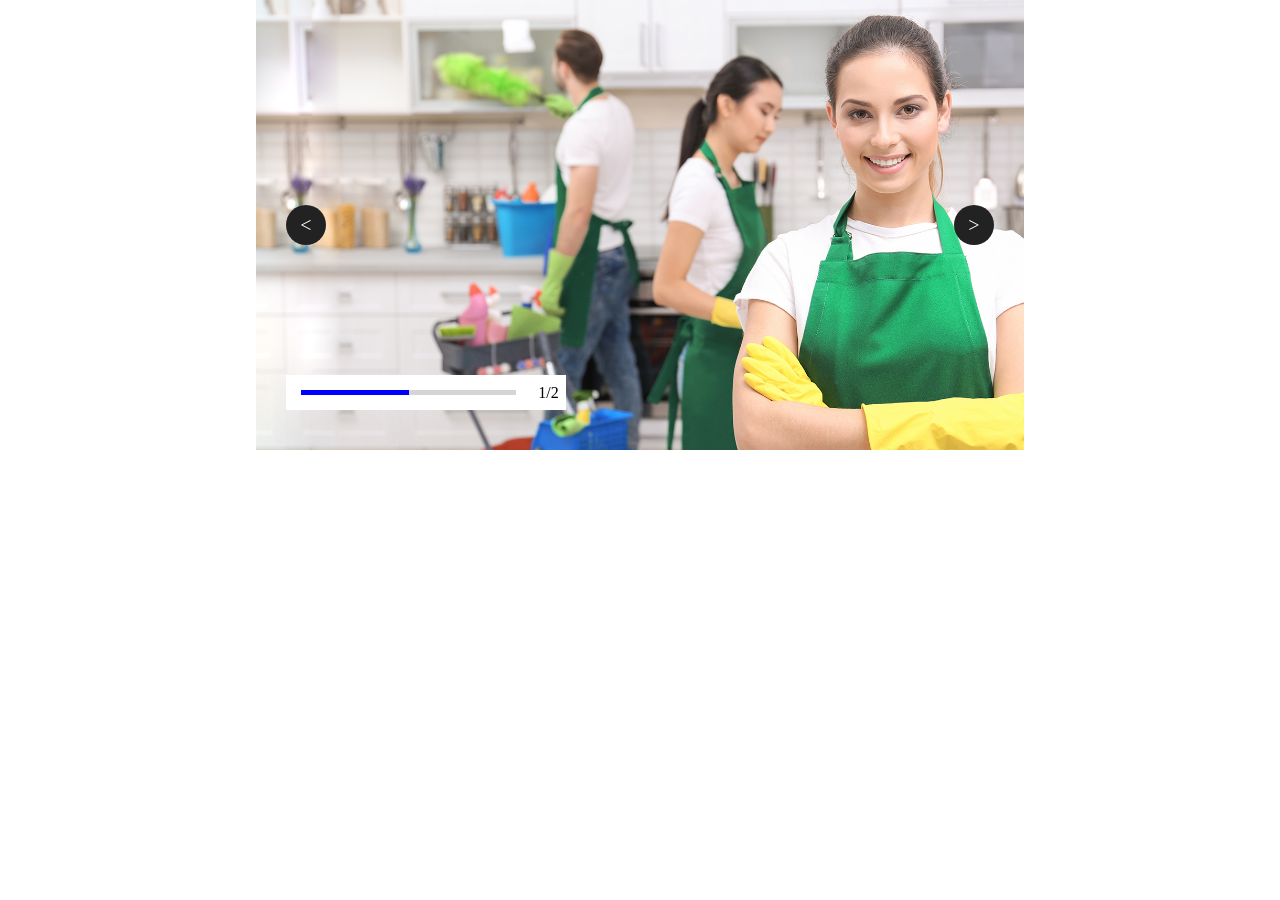
==== commit f50c54ba: "Add files via upload" ====
--- a/index.html
+++ b/index.html
@@ -1,161 +1,53 @@
 <!DOCTYPE html>
-<html lang="ar">
+<html lang="en">
 
 <head>
     <meta charset="UTF-8">
     <meta name="viewport" content="width=device-width, initial-scale=1.0">
-    <title>جمعية المحاسبين والمراجعين العرب</title>
-    <link rel="shortcut icon" href="img/Picsart_24-09-21_02-31-01-090.png" type="image/x-icon">
-    <link rel="stylesheet" href="icons/css/fontello.css">
-    <link rel="stylesheet" href="css/style.css">
-    <style>
-
-    </style>
+    <link rel="stylesheet" href="style.css">
+    <title>Document</title>
 </head>
 
 <body>
-    <header>
-        <nav>
-            <ul>
-                <li>
-                    <a href="#">اتصل بنا</a>
-                </li>
-                <li>
-                    <a href="#">عضوية
-                    </a>
-                    <ul>
-                        <li>
-                            <a href="#">إنشاء عضوية</a>
-                        </li>
-                        <li>
-                            <a href="#">مميزات العضوية</a>
-                        </li>
-                    </ul>
-                </li>
-                <li>
-                    <a href="#">الرئيسية</a>
-                </li>
-            </ul>
-        </nav>
-        <a href="#"><img class="logo" src="img/Picsart_24-09-21_02-31-01-090.png" alt="logo"></a>
-    </header>
-    <section class="slider">
-        <article class="slide">
-            <article class="content">
-                <h1 id="who-we-are">
-                    من نحن
-                </h1>
-                <p class="p1">
-                    تأسست جمعية المحاسبين والمراجعين العرب ( 4A’s ) طبقاً لأحكام القانون المصري رقم 84 لسنة 2002 م بشأن
-                    الجمعيات
-                    والمؤسسات الأهلية.
-                </p>
-            </article>
-            <img src="img/1.jpg" alt="" srcset="">
-        </article>
-        <article class="slide">
-            <article class="content">
-                <h1>
-                    التدريب والتطور المهني المستمر والتوظيف
-                </h1>
+    <div class="slider">
+        <div class="slide-items">
+            <div class="item active">
+                <div class="img" style="background-image: url('image/slide-1.jpg');">
+                </div>
+            </div>
 
-            </article>
-            <img src="img/2.jpg" alt="" srcset="">
-        </article>
-        <article class="slide">
-            <article class="content">
-                <h1>
-                    شهادات مهنية متخصصه للمحاسبين والمراجعين
-                </h1>
-            </article>
-            <img src="img/3.jpg" alt="" srcset="">
-        </article>
-        <article class="slide">
-            <article class="content">
-                <h1>
-                    تقنية المعلومات
-                </h1>
-            </article>
-            <img src="img/4.jpeg" alt="" srcset="">
-        </article>
-        <article class="slide">
-            <article class="content">
-                <h1>
-                    الاستشارات
-                </h1>
-            </article>
-            <img src="img/5.jpg" alt=""> srcset="">
-        </article>
-    </section>
-    Lorem ipsum dolor sit, amet consectetur adipisicing elit. Error repellendus rerum expedita cum facere ipsam
-    voluptatem minus, eum mollitia enim omnis incidunt ut sequi totam maxime velit aliquam voluptatum magni, hic natus
-    id aspernatur. Sint dolores facere suscipit nisi voluptates aperiam quia repellendus eos. Voluptas nobis ea eligendi
-    iste. Quasi consequuntur quidem dolorem reiciendis fugiat sunt aut neque magnam velit? Blanditiis, ipsa recusandae
-    explicabo temporibus unde quia omnis voluptates at laborum, fuga beatae doloribus. Exercitationem, tempore alias
-    assumenda laboriosam voluptatibus ad. Minus expedita deleniti voluptas et! Labore eaque sapiente nihil commodi
-    asperiores, illo nesciunt facilis, mollitia necessitatibus consectetur autem dolorem sequi soluta vel eos. In modi
-    quis eligendi veniam praesentium, ducimus asperiores nihil architecto soluta id? Commodi molestias iure voluptatem
-    assumenda nihil earum ab alias quae? Reprehenderit dicta in ducimus suscipit ex ullam, qui soluta voluptatum
-    exercitationem, quos dolore est! Iusto beatae facilis quis quod quisquam voluptate vitae perspiciatis nam illum?
-    Odit repudiandae molestiae corporis minus facere eius dicta velit, illo ut cumque totam nulla nostrum, modi at
-    officia aut quibusdam autem pariatur quisquam. Ipsum nemo, quam maxime asperiores accusamus corrupti iusto itaque
-    eveniet alias vitae qui? Atque, eligendi nostrum voluptatibus, iusto asperiores voluptatem iure illum architecto ab
-    facilis expedita odit. Ea accusamus magnam molestias inventore consequatur! Eligendi, dolor hic officiis ea ratione
-    deserunt? Facere quaerat fuga iste. Nesciunt beatae tenetur obcaecati, ullam illum repellendus officia reiciendis
-    architecto fuga aut repellat sint voluptate dolor nam unde vero temporibus assumenda, in illo fugit maxime? Iusto
-    aliquam quos dolore corrupti necessitatibus error molestiae illo unde aut eum reprehenderit itaque ipsam laborum,
-    veniam omnis voluptates vero consequatur natus velit veritatis inventore perferendis pariatur! Asperiores illum
-    beatae ullam repellendus voluptas ratione alias nobis corrupti unde molestiae, sunt odit aliquid? Rem numquam error
-    labore eum beatae voluptatum inventore aliquid praesentium earum quaerat provident molestias doloribus saepe ipsam,
-    obcaecati qui. Aperiam voluptate corrupti in? Corrupti aspernatur porro, modi eius quas cumque corporis ipsa
-    voluptatum saepe, fugit asperiores officiis et, optio harum ad dolorum fuga a reprehenderit consequatur. Eaque
-    inventore molestiae aspernatur dicta omnis porro sequi nobis et officia similique aliquid ab repellendus a sapiente
-    odit cumque, repellat quae laudantium. Nesciunt et aliquam repudiandae tempore repellendus modi qui ullam quisquam
-    quaerat cum nobis assumenda est laboriosam vitae consequuntur, dolores facere nihil excepturi reiciendis aspernatur
-    quos nemo ipsum tenetur. Optio numquam incidunt perspiciatis magni accusantium praesentium, aspernatur aut deserunt
-    doloribus soluta ullam atque. Animi similique, dolorum dolores reprehenderit consectetur aut praesentium ut magni
-    possimus veniam esse nostrum laudantium aperiam delectus consequatur sint ullam eaque cumque necessitatibus
-    veritatis, explicabo pariatur perferendis, atque recusandae. Amet voluptatem sunt molestiae blanditiis ea adipisci
-    perspiciatis commodi veniam unde, magni tempora accusamus incidunt quia ad natus similique tempore aliquam impedit
-    fuga? Recusandae accusamus rem repudiandae! Velit voluptatibus doloribus ex error voluptate optio, cupiditate sit
-    expedita tempore sunt, reprehenderit quasi deleniti libero enim necessitatibus? Saepe laboriosam modi similique
-    incidunt at tenetur itaque magnam ipsa. Distinctio repellat voluptatibus, vitae aliquam iusto ipsa dolor sapiente,
-    ipsam placeat magni omnis voluptate deserunt eveniet dolorem quasi id officia delectus consequuntur rerum excepturi
-    nihil labore. Tempore deserunt ea aspernatur ab qui vero ad! Iste, qui deserunt ex, quod asperiores recusandae,
-    laborum velit beatae dolores eos quo quam? Adipisci dolorum illo vel accusamus, a esse incidunt possimus
-    voluptatibus, harum ut quibusdam? Accusamus, perspiciatis libero doloremque voluptatem accusantium quos nesciunt
-    nihil in nostrum similique modi, suscipit neque culpa, repellat facere doloribus eos voluptas ut minus soluta
-    consectetur tempora unde. Est quisquam vero quam molestias, expedita autem ducimus! Commodi, minima debitis modi,
-    reiciendis nesciunt eius possimus culpa dignissimos, ipsa aliquid quis similique! Ut voluptatem, iure architecto
-    delectus ipsum totam itaque ducimus autem perferendis distinctio a rerum maiores deleniti sed? Molestias aliquid
-    sequi dolorem officia ad nemo quis labore facere perspiciatis explicabo nostrum quaerat, temporibus dolore
-    cupiditate rem magnam odio tempore maxime delectus asperiores omnis porro optio. Perferendis laudantium ducimus,
-    laboriosam optio ullam fuga obcaecati sapiente saepe sunt rerum distinctio vel, facere modi quasi dolor! Optio enim
-    quae totam soluta id tempora illum dolorum est dolores? Nobis, in nulla doloremque molestias consequatur assumenda
-    earum omnis quibusdam similique laudantium doloribus blanditiis, magni sit perspiciatis numquam laborum. Quam
-    pariatur temporibus quis nam, ad consectetur. Corrupti sit facilis debitis sint magni porro unde cumque aliquam,
-    eligendi libero id iusto ipsa architecto itaque veritatis perferendis ratione enim ab omnis. Saepe odit eos sapiente
-    enim nobis? Ipsam aspernatur suscipit, saepe animi quidem sit magni hic fuga velit molestias. Doloribus assumenda,
-    quia aut explicabo dolor ratione corrupti illum fuga sed vero fugiat. Quo modi, doloribus minus eaque ad, nemo iste
-    autem dignissimos enim error temporibus veniam aperiam ratione quas eveniet maiores? Doloremque, repellendus soluta.
-    Iure veritatis, voluptates dolorum optio autem reprehenderit vel temporibus voluptatum doloribus odio error
-    repellendus libero culpa ex deleniti sed, saepe quisquam rem debitis voluptate. Magni, reprehenderit est molestiae
-    sapiente dolore placeat, dignissimos sint provident quas in labore totam ducimus cupiditate culpa quae, minus
-    impedit esse. Quod quisquam vel soluta facere, exercitationem iusto vitae. Minus unde error sint explicabo veritatis
-    laudantium eaque omnis iusto voluptate. Autem, eligendi. Quod necessitatibus incidunt veritatis sit aperiam
-    consectetur officia tempora. Voluptates consectetur, nulla iusto pariatur qui neque! Quam cupiditate, fugit cum
-    omnis quo consequatur vitae debitis officiis illo dicta perferendis commodi tempore itaque quaerat veniam quidem
-    aliquid ut ducimus repudiandae odio? Qui, obcaecati accusamus. Dicta magni neque sed cumque eligendi reiciendis
-    voluptatem earum eveniet fugiat nemo quam laudantium ipsam velit, corporis explicabo rem autem iste id molestias
-    perspiciatis totam iure architecto quod. Debitis dignissimos velit obcaecati. Inventore minima, atque est
-    praesentium quis harum laborum nisi, deserunt, esse omnis quaerat? Cum tempore molestiae excepturi numquam atque
-    animi sit accusantium harum officiis magni, ipsum sint error eius temporibus doloremque. Repellat quos quae laborum
-    nobis vel non. Eius, laudantium quos! Odit esse optio a dolorem consequatur molestias voluptates quos ipsam iure,
-    sequi impedit consequuntur aliquid distinctio deserunt corrupti laudantium natus minus similique quae dicta cumque
-    sint necessitatibus magnam. Ut atque ad amet eaque delectus accusantium numquam, obcaecati aliquam repellat labore
-    animi nulla accusamus voluptatum aut facere nesciunt eius voluptatem dolores ipsa consequatur iusto. Asperiores!
+            <div class="item">
+                <div class="img" style="background-image: url('image/slide-2.jpg');">
+                </div>
+            </div>
 
+        </div>
+
+        <!-- Slider Controls -->
+        <div class="controls">
+            <div class="prev">
+                < </div>
+                    <div class="next">></div>
+            </div>
+            <!-- Slider Controls End-->
+
+            <!-- Slide info -->
+            <div class="slide-info">
+                <div class="meter">
+                    <div class="inner"></div>
+                </div>
+                <div class="number">
+                </div>
+            </div>
+            <!-- Slide info end-->
+
+            <!-- next slide progress meter -->
+            <div class="progress">
+            </div>
+            <!-- next slide progress meter end -->
+
+        </div>
+        <script src="main.js"></script>
 </body>
-<script src="main.js"></script>
 
 </html>
--- a/style.css
+++ b/style.css
@@ -0,0 +1,216 @@
+* {
+    padding: 0;
+    margin: 0;
+    box-sizing: border-box;
+}
+
+body {
+    width: 768px;
+    margin: auto;
+}
+
+@media(max-width: 599px) {
+    .slider {
+        height: 100vh;
+    }
+}
+
+.slider {
+    height: 50vh;
+    position: relative;
+    overflow: hidden;
+}
+
+.slider .slide-items {
+    height: 100%;
+}
+
+.slider .slide-items .item {
+    height: 100%;
+    display: none;
+}
+
+.slider .slide-items .item.active {
+    display: flex;
+}
+
+.slider .slide-items .item .img {
+    height: 100%;
+    width: 100%;
+    position: absolute;
+    left: 0;
+    top: 0;
+    background-position: center;
+    background-size: cover;
+    animation: zoom 1s linear forwards;
+}
+
+@keyframes zoom {
+    0% {
+        transform: scale(1);
+    }
+
+    100% {
+        transform: scale(1.05);
+    }
+}
+
+.slider .slide-items .item .caption {
+    position: relative;
+    width: 100%;
+    height: 100%;
+    z-index: 10;
+    margin: auto;
+    flex-grow: 1;
+    padding: 65px;
+    display: flex;
+    flex-direction: column;
+    justify-content: center;
+
+}
+
+.slider .slide-items .item .caption .text h1 {
+    margin: 0;
+    font-size: 50px;
+    animation: text 1s ease forwards;
+    width: 60%;
+}
+
+@media screen and (max-width: 757px) {
+    .slider .slide-items .item .caption .text h1 {
+        width: 100%;
+        font-size: 20px;
+    }
+}
+
+.slider .slide-items .item .caption .text p {
+    margin: 10px 0 0;
+    font-size: 20px;
+    animation: text 1s ease forwards;
+    animation-delay: .5s;
+    opacity: 0;
+
+}
+
+@keyframes text {
+    0% {
+        opacity: 0;
+        transform: translateX(-100px);
+    }
+
+    100% {
+        opacity: 1;
+        transform: translateX(0px);
+    }
+}
+
+
+.slider .controls .prev,
+.slider .controls .next {
+    position: absolute;
+    height: 40px;
+    width: 40px;
+    background-color: #222222;
+    border-radius: 50%;
+    z-index: 11;
+    top: 50%;
+    margin-top: -20px;
+    color: #ffffff;
+    text-align: center;
+    line-height: 40px;
+    font-size: 20px;
+    cursor: pointer;
+    transition: background-color .5s ease;
+}
+
+.slider .controls .prev:hover,
+.slider .controls .next:hover {
+    background-color: blue;
+}
+
+.slider .controls .prev {
+    left: 30px;
+}
+
+.slider .controls .next {
+    right: 30px;
+}
+
+.slider .slide-info {
+    position: absolute;
+    width: 280px;
+    padding: 15px;
+    left: 30px;
+    bottom: 40px;
+    background-color: #ffffff;
+    padding-right: 50px;
+}
+
+.slider .slide-info .meter {
+    height: 5px;
+    background-color: #d5d5d5;
+    width: 100%;
+}
+
+.slider .slide-info .meter .inner {
+    width: 0px;
+    background-color: blue;
+    height: 5px;
+    transition: all .8s linear;
+}
+
+.slider .slide-info .number {
+    position: absolute;
+    right: 0px;
+    top: 0px;
+
+    color: #000000;
+    height: 100%;
+    width: 35px;
+    text-align: center;
+    line-height: 35px;
+}
+
+
+
+@keyframes progress {
+    0% {
+        width: 0%;
+    }
+
+    100% {
+        width: 100%;
+    }
+}
+
+
+
+/*responsive*/
+
+@media(max-width: 1170px) {
+    .slider .slide-items .item .caption {
+        padding: 15px 100px;
+    }
+}
+
+@media(max-width: 767px) {
+    .slider .controls .prev {
+        left: 10px;
+    }
+
+    .slider .controls .next {
+        right: 10px;
+    }
+
+    .slider .slide-items .item .caption {
+        padding: 15px 70px;
+    }
+
+    .slider .slide-items .item .caption .text h1 {
+        font-size: 30px;
+    }
+
+    .slider .slide-items .item .caption .text p {
+        font-size: 16px;
+    }
+}
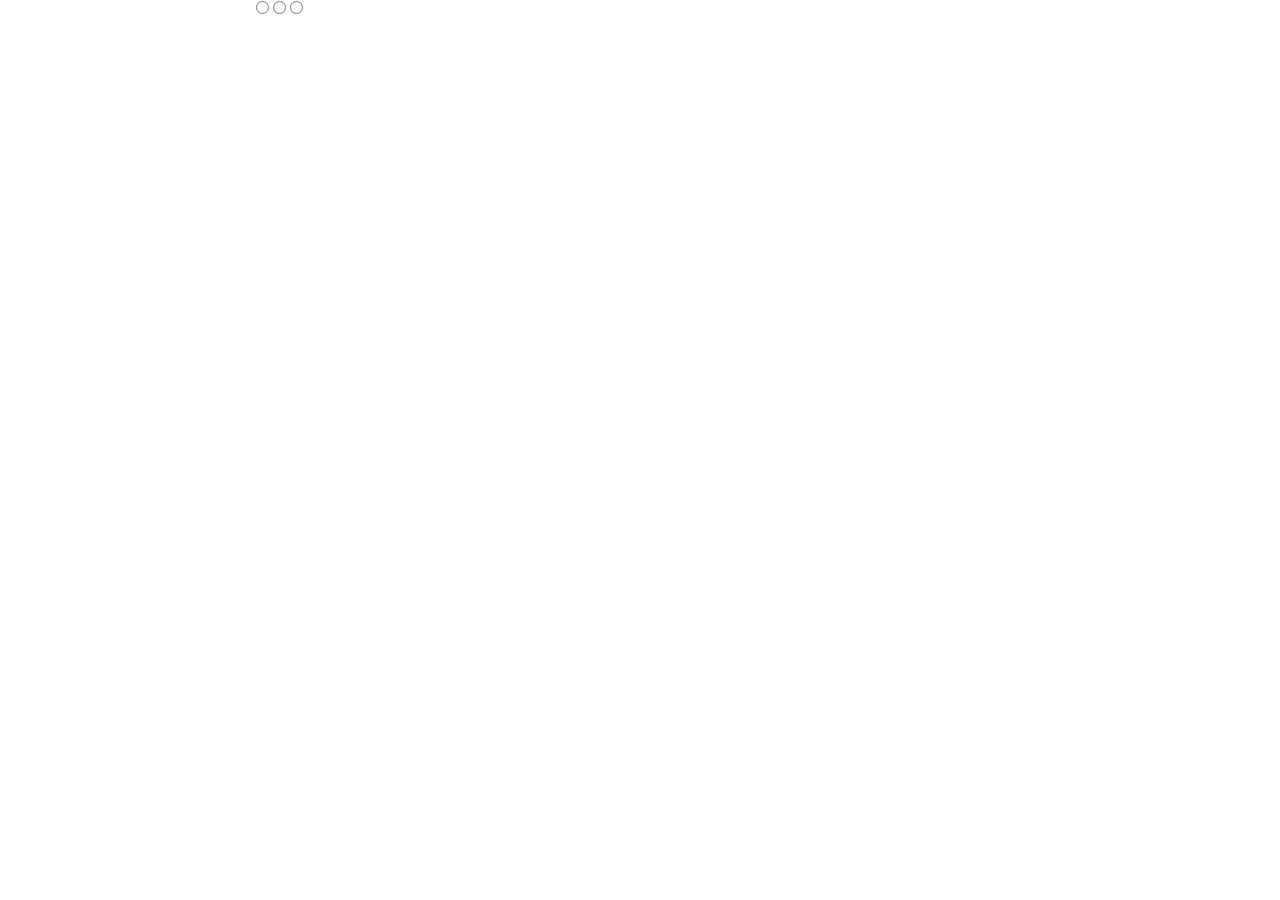
==== commit 648d25c4: "Update index.html" ====
--- a/index.html
+++ b/index.html
@@ -1,53 +1,39 @@
 <!DOCTYPE html>
-<html lang="en">
+<html lang="en" dir="ltr">
 
 <head>
-    <meta charset="UTF-8">
-    <meta name="viewport" content="width=device-width, initial-scale=1.0">
+    <meta charset="utf-8">
+    <title>Image Slider</title>
     <link rel="stylesheet" href="style.css">
-    <title>Document</title>
 </head>
 
 <body>
-    <div class="slider">
-        <div class="slide-items">
-            <div class="item active">
-                <div class="img" style="background-image: url('image/slide-1.jpg');">
+    <section class="">
+        <!--image slider start-->
+        <div class="slider">
+            <div class="slides">
+                <!--radio buttons start-->
+                <input type="radio" name="radio-btn" id="radio1">
+                <input type="radio" name="radio-btn" id="radio2">
+                <input type="radio" name="radio-btn" id="radio3">
+                <!--radio buttons end-->
+                <!--slide images start-->
+                <div class="slide first">
+                    <img src="image/slide-1.jpg" alt="">
                 </div>
-            </div>
-
-            <div class="item">
-                <div class="img" style="background-image: url('image/slide-2.jpg');">
+                <div class="slide">
+                    <img src="image/slide-2.jpg" alt="">
                 </div>
+                <div class="slide">
+                    <img src="image/slide-1.jpg" alt="">
+                </div>
+                <!--slide images end-->
             </div>
 
         </div>
+        <!--image slider end-->
+    </section>
 
-        <!-- Slider Controls -->
-        <div class="controls">
-            <div class="prev">
-                < </div>
-                    <div class="next">></div>
-            </div>
-            <!-- Slider Controls End-->
-
-            <!-- Slide info -->
-            <div class="slide-info">
-                <div class="meter">
-                    <div class="inner"></div>
-                </div>
-                <div class="number">
-                </div>
-            </div>
-            <!-- Slide info end-->
-
-            <!-- next slide progress meter -->
-            <div class="progress">
-            </div>
-            <!-- next slide progress meter end -->
-
-        </div>
-        <script src="main.js"></script>
 </body>
 
-</html>+</html>
--- a/style.css
+++ b/style.css
@@ -1,18 +1,12 @@
 * {
+    margin: 0;
     padding: 0;
-    margin: 0;
     box-sizing: border-box;
 }
 
 body {
     width: 768px;
     margin: auto;
-}
-
-@media(max-width: 599px) {
-    .slider {
-        height: 100vh;
-    }
 }
 
 .slider {
@@ -213,4 +207,4 @@
     .slider .slide-items .item .caption .text p {
         font-size: 16px;
     }
-}+}
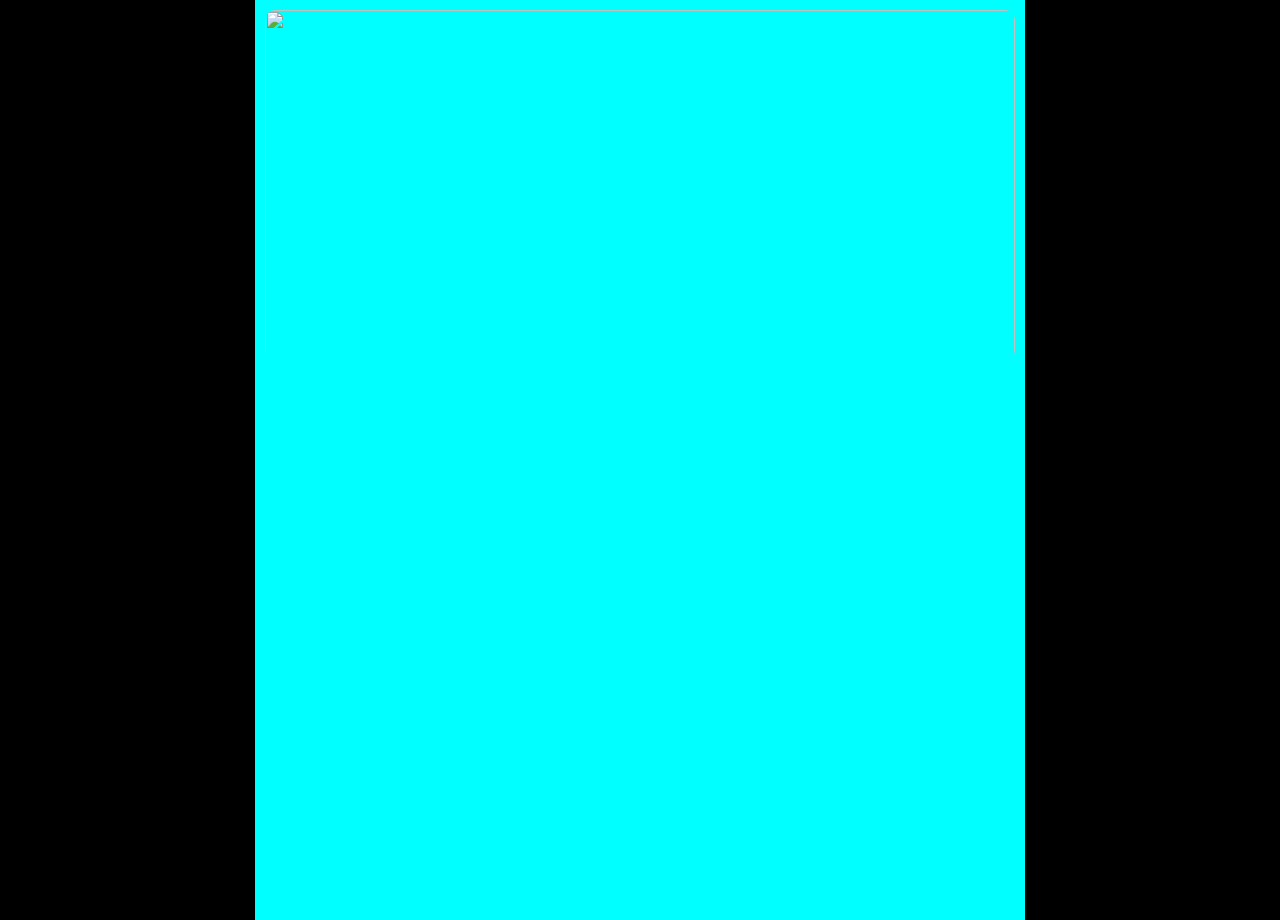
==== commit 86206e24: "Update index.html" ====
--- a/index.html
+++ b/index.html
@@ -1,14 +1,15 @@
 <!DOCTYPE html>
-<html lang="en" dir="ltr">
+<html lang="en">
 
 <head>
-    <meta charset="utf-8">
-    <title>Image Slider</title>
+    <meta charset="UTF-8">
+    <meta name="viewport" content="width=device-width, initial-scale=1.0">
     <link rel="stylesheet" href="style.css">
+    <title>Document</title>
 </head>
 
 <body>
-    <section class="">
+    <section>
         <!--image slider start-->
         <div class="slider">
             <div class="slides">
@@ -19,13 +20,13 @@
                 <!--radio buttons end-->
                 <!--slide images start-->
                 <div class="slide first">
-                    <img src="image/slide-1.jpg" alt="">
+                    <img src="images/slide-1.jpg" alt="">
                 </div>
                 <div class="slide">
-                    <img src="image/slide-2.jpg" alt="">
+                    <img src="images/slide-2.jpg" alt="">
                 </div>
                 <div class="slide">
-                    <img src="image/slide-1.jpg" alt="">
+                    <img src="images/slide-1.jpg" alt="">
                 </div>
                 <!--slide images end-->
             </div>
@@ -33,7 +34,7 @@
         </div>
         <!--image slider end-->
     </section>
-
+    <script src="main.js"></script>
 </body>
 
 </html>
--- a/style.css
+++ b/style.css
@@ -1,210 +1,101 @@
-* {
-    margin: 0;
-    padding: 0;
-    box-sizing: border-box;
-}
+body {
 
-body {
-    width: 768px;
+    background-color: black;
     margin: auto;
 }
 
+section {
+    max-width: 750px;
+    background-color: aqua;
+    margin: auto;
+    height: 100vh;
+    padding: 10px;
+}
+
 .slider {
-    height: 50vh;
-    position: relative;
+    width: 100%;
+    height: 350px;
+    border-radius: 10px;
     overflow: hidden;
 }
 
-.slider .slide-items {
+.slides {
+    width: 500%;
+    height: 500px;
+    display: flex;
+}
+
+.slides input {
+    display: none;
+}
+
+.slide {
+    width: 20%;
+    transition: 2s;
+}
+
+.slide img {
+    width: 100%;
     height: 100%;
 }
 
-.slider .slide-items .item {
-    height: 100%;
-    display: none;
+/*css for manual slide navigation*/
+
+.navigation-manual {
+    position: absolute;
+    width: 800px;
+    margin-top: -40px;
+    display: flex;
+    justify-content: center;
 }
 
-.slider .slide-items .item.active {
-    display: flex;
+#radio1:checked~.first {
+    margin-left: 0;
 }
 
-.slider .slide-items .item .img {
-    height: 100%;
-    width: 100%;
-    position: absolute;
-    left: 0;
-    top: 0;
-    background-position: center;
-    background-size: cover;
-    animation: zoom 1s linear forwards;
+#radio2:checked~.first {
+    margin-left: -20%;
 }
 
-@keyframes zoom {
-    0% {
-        transform: scale(1);
-    }
-
-    100% {
-        transform: scale(1.05);
-    }
+#radio3:checked~.first {
+    margin-left: -40%;
 }
 
-.slider .slide-items .item .caption {
-    position: relative;
-    width: 100%;
-    height: 100%;
-    z-index: 10;
-    margin: auto;
-    flex-grow: 1;
-    padding: 65px;
+#radio4:checked~.first {
+    margin-left: -60%;
+}
+
+/*css for automatic navigation*/
+
+.navigation-auto {
+    position: absolute;
     display: flex;
-    flex-direction: column;
+    width: 800px;
     justify-content: center;
+    margin-top: 460px;
+}
+
+.navigation-auto div {
+    border: 2px solid #40D3DC;
+    padding: 5px;
+    border-radius: 10px;
+    transition: 1s;
+}
+
+.navigation-auto div:not(:last-child) {
+    margin-right: 40px;
+}
+
+@media(max-width: 554px) {
+    .slider {
+        height: 250px;
+    }
 
 }
 
-.slider .slide-items .item .caption .text h1 {
-    margin: 0;
-    font-size: 50px;
-    animation: text 1s ease forwards;
-    width: 60%;
-}
-
-@media screen and (max-width: 757px) {
-    .slider .slide-items .item .caption .text h1 {
-        width: 100%;
-        font-size: 20px;
+@media(max-width: 320px) {
+    .slider {
+        height: 230px;
     }
-}
-
-.slider .slide-items .item .caption .text p {
-    margin: 10px 0 0;
-    font-size: 20px;
-    animation: text 1s ease forwards;
-    animation-delay: .5s;
-    opacity: 0;
 
 }
-
-@keyframes text {
-    0% {
-        opacity: 0;
-        transform: translateX(-100px);
-    }
-
-    100% {
-        opacity: 1;
-        transform: translateX(0px);
-    }
-}
-
-
-.slider .controls .prev,
-.slider .controls .next {
-    position: absolute;
-    height: 40px;
-    width: 40px;
-    background-color: #222222;
-    border-radius: 50%;
-    z-index: 11;
-    top: 50%;
-    margin-top: -20px;
-    color: #ffffff;
-    text-align: center;
-    line-height: 40px;
-    font-size: 20px;
-    cursor: pointer;
-    transition: background-color .5s ease;
-}
-
-.slider .controls .prev:hover,
-.slider .controls .next:hover {
-    background-color: blue;
-}
-
-.slider .controls .prev {
-    left: 30px;
-}
-
-.slider .controls .next {
-    right: 30px;
-}
-
-.slider .slide-info {
-    position: absolute;
-    width: 280px;
-    padding: 15px;
-    left: 30px;
-    bottom: 40px;
-    background-color: #ffffff;
-    padding-right: 50px;
-}
-
-.slider .slide-info .meter {
-    height: 5px;
-    background-color: #d5d5d5;
-    width: 100%;
-}
-
-.slider .slide-info .meter .inner {
-    width: 0px;
-    background-color: blue;
-    height: 5px;
-    transition: all .8s linear;
-}
-
-.slider .slide-info .number {
-    position: absolute;
-    right: 0px;
-    top: 0px;
-
-    color: #000000;
-    height: 100%;
-    width: 35px;
-    text-align: center;
-    line-height: 35px;
-}
-
-
-
-@keyframes progress {
-    0% {
-        width: 0%;
-    }
-
-    100% {
-        width: 100%;
-    }
-}
-
-
-
-/*responsive*/
-
-@media(max-width: 1170px) {
-    .slider .slide-items .item .caption {
-        padding: 15px 100px;
-    }
-}
-
-@media(max-width: 767px) {
-    .slider .controls .prev {
-        left: 10px;
-    }
-
-    .slider .controls .next {
-        right: 10px;
-    }
-
-    .slider .slide-items .item .caption {
-        padding: 15px 70px;
-    }
-
-    .slider .slide-items .item .caption .text h1 {
-        font-size: 30px;
-    }
-
-    .slider .slide-items .item .caption .text p {
-        font-size: 16px;
-    }
-}
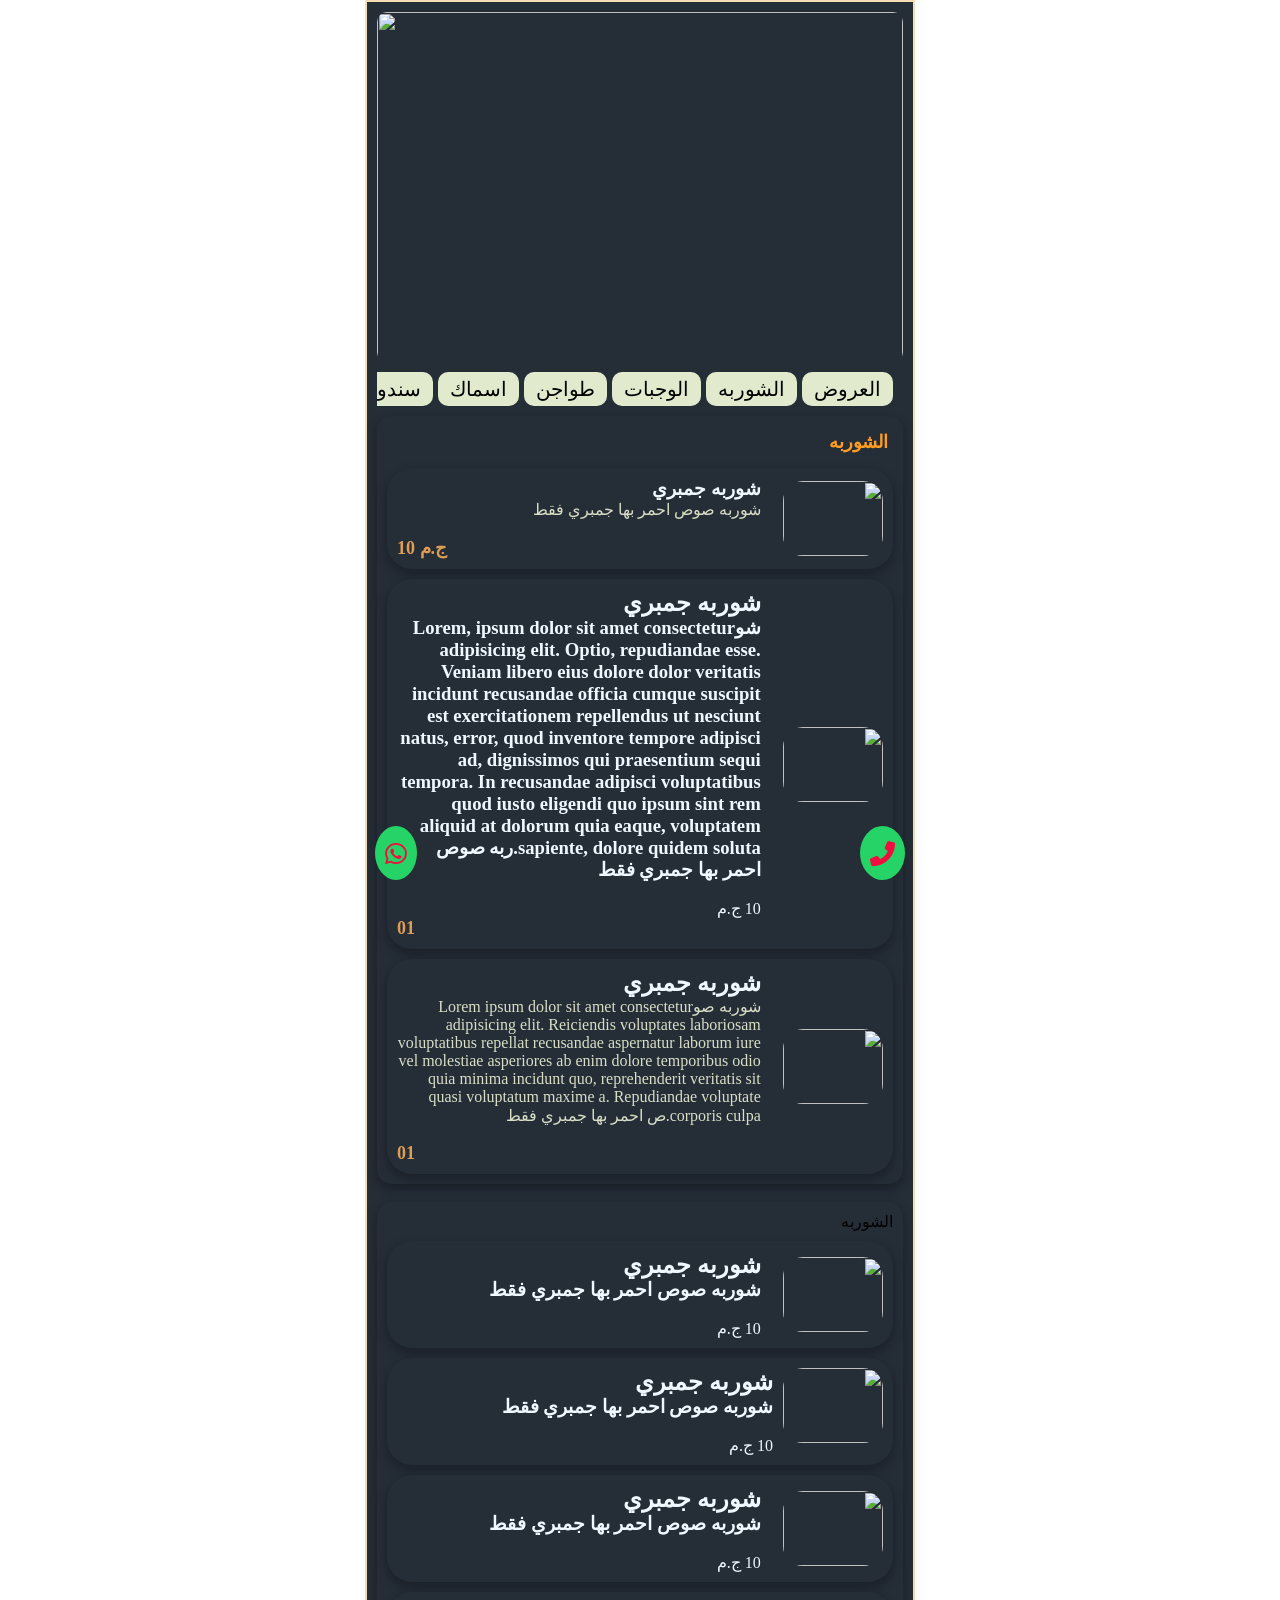
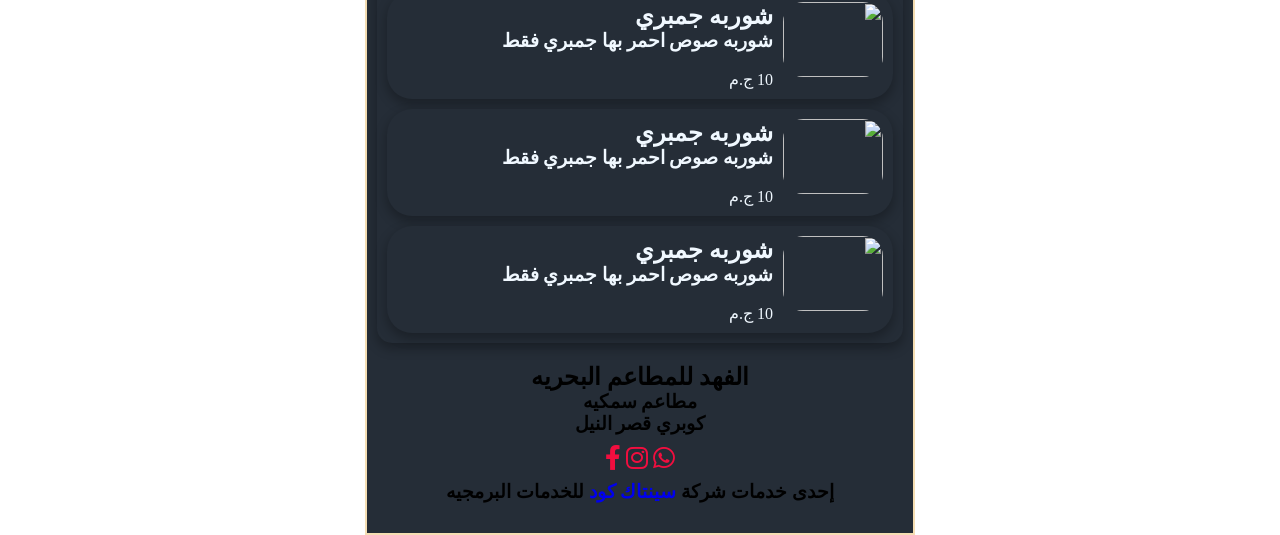
==== commit 7562a8e3: "Update index.html" ====
--- a/index.html
+++ b/index.html
@@ -4,35 +4,240 @@
 <head>
     <meta charset="UTF-8">
     <meta name="viewport" content="width=device-width, initial-scale=1.0">
+    <link rel="stylesheet" href="https://cdnjs.cloudflare.com/ajax/libs/font-awesome/6.0.0-beta3/css/all.min.css">
     <link rel="stylesheet" href="style.css">
-    <title>Document</title>
+    <title>Menu</title>
 </head>
 
 <body>
-    <section>
-        <!--image slider start-->
-        <div class="slider">
-            <div class="slides">
-                <!--radio buttons start-->
-                <input type="radio" name="radio-btn" id="radio1">
-                <input type="radio" name="radio-btn" id="radio2">
-                <input type="radio" name="radio-btn" id="radio3">
-                <!--radio buttons end-->
-                <!--slide images start-->
-                <div class="slide first">
-                    <img src="images/slide-1.jpg" alt="">
+    <section class="all">
+        <section class="img_slider">
+            <!--image slider start-->
+            <div class="slider">
+                <div class="slides">
+                    <!--radio buttons start-->
+                    <input type="radio" name="radio-btn" id="radio1">
+                    <input type="radio" name="radio-btn" id="radio2">
+                    <input type="radio" name="radio-btn" id="radio3">
+                    <!--radio buttons end-->
+                    <!--slide images start-->
+                    <div class="slide first">
+                        <img src="images/slide-1.jpg" alt="">
+                    </div>
+                    <div class="slide">
+                        <img src="images/slide-2.jpg" alt="">
+                    </div>
+                    <div class="slide">
+                        <img src="images/slide-1.jpg" alt="">
+                    </div>
+                    <!--slide images end-->
                 </div>
-                <div class="slide">
-                    <img src="images/slide-2.jpg" alt="">
-                </div>
-                <div class="slide">
-                    <img src="images/slide-1.jpg" alt="">
-                </div>
-                <!--slide images end-->
+
             </div>
-
-        </div>
-        <!--image slider end-->
+            <!--image slider end-->
+        </section>
+        <nav>
+            <ul dir="rtl">
+                <li><a href="#">العروض</a></li>
+                <li><a href="#">الشوربه</a></li>
+                <li><a href="#">الوجبات</a></li>
+                <li><a href="#">طواجن</a></li>
+                <li><a href="#">اسماك</a></li>
+                <li><a href="#">سندوتشات</a></li>
+                <li><a href="#">سلطات</a></li>
+            </ul>
+        </nav>
+        <section class="products">
+            <article class="title_menu" dir="rtl">
+                <h1>الشوربه</h1>
+            </article>
+            <article class="product" dir="rtl">
+                <article class="img-product">
+                    <img src="i6k02MNNX0tuzKkX1IS5sQh8HRXbOsDqfmiljTkr.png" alt="" srcset="">
+                </article>
+                <article class="info">
+                    <article class="name_details">
+                        <h3>شوربه جمبري</h3>
+                        <p>شوربه صوص احمر بها جمبري فقط</p>
+                        <br>
+                    </article>
+                    <article class="price" dir="ltr">
+                        <bold> 10 ج.م</bold>
+                    </article>
+                </article>
+            </article>
+
+            <article class="product" dir="rtl">
+                <article class="img-product">
+                    <img src="shorba.jpeg" alt="" srcset="">
+                </article>
+
+                <article class="info">
+                    <article class="name_details">
+                        <h2>شوربه جمبري</h2>
+                        <h3>شوLorem, ipsum dolor sit amet consectetur adipisicing elit. Optio, repudiandae esse. Veniam
+                            libero eius dolore dolor veritatis incidunt recusandae officia cumque suscipit est
+                            exercitationem repellendus ut nesciunt natus, error, quod inventore tempore adipisci ad,
+                            dignissimos qui praesentium sequi tempora. In recusandae adipisci voluptatibus quod iusto
+                            eligendi quo ipsum sint rem aliquid at dolorum quia eaque, voluptatem sapiente, dolore
+                            quidem soluta.ربه صوص احمر بها جمبري فقط</h3>
+                        <br>
+                        10 ج.م
+                    </article>
+                    <article class="price" dir="ltr">
+                        <p>01</p>
+                    </article>
+                </article>
+            </article>
+
+            <article class="product" dir="rtl">
+                <article class="img-product">
+                    <img src="slider.jpeg" alt="" srcset="">
+                </article>
+                <article class="info">
+                    <article class="name_details">
+                        <h2>شوربه جمبري</h2>
+                        <p>شوربه صوLorem ipsum dolor sit amet consectetur adipisicing elit. Reiciendis voluptates
+                            laboriosam voluptatibus repellat recusandae aspernatur laborum iure vel molestiae asperiores
+                            ab enim dolore temporibus odio quia minima incidunt quo, reprehenderit veritatis sit quasi
+                            voluptatum maxime a. Repudiandae voluptate corporis culpa.ص احمر بها جمبري فقط</p>
+                        <br>
+                    </article>
+                    <article class="price" dir="ltr">
+                        <p>01</p>
+                    </article>
+                </article>
+            </article>
+
+
+
+        </section>
+        <br>
+        <section class="products">
+            <article class="title_menu" dir="rtl">
+                <p>الشوربه</p>
+            </article>
+            <article class="product" dir="rtl">
+                <article class="img-product">
+
+                    <img src="shorba.jpeg" alt="" srcset="">
+                </article>
+
+                <article class="info">
+                    <article class="name_details">
+                        <h2>شوربه جمبري</h2>
+                        <h3>شوربه صوص احمر بها جمبري فقط</h3>
+                        <br>
+                        10 ج.م
+                    </article>
+                </article>
+            </article>
+
+            <article class="product" dir="rtl">
+                <img src="shorba.jpeg" alt="" srcset="">
+                <article class="info">
+                    <article class="name_details">
+                        <h2>شوربه جمبري</h2>
+                        <h3>شوربه صوص احمر بها جمبري فقط</h3>
+                        <br>
+                        10 ج.م
+                    </article>
+                </article>
+            </article>
+
+
+            <article class="product" dir="rtl">
+                <article class="img-product">
+
+                    <img src="shorba.jpeg" alt="" srcset="">
+                </article>
+
+                <article class="info">
+                    <article class="name_details">
+                        <h2>شوربه جمبري</h2>
+                        <h3>شوربه صوص احمر بها جمبري فقط</h3>
+                        <br>
+                        10 ج.م
+                    </article>
+                </article>
+            </article>
+
+
+
+            <article class="product" dir="rtl">
+                <img src="shorba.jpeg" alt="" srcset="">
+                <article class="info">
+                    <article class="name_details">
+                        <h2>شوربه جمبري</h2>
+                        <h3>شوربه صوص احمر بها جمبري فقط</h3>
+                        <br>
+                        10 ج.م
+                    </article>
+                </article>
+            </article>
+
+
+
+            <article class="product" dir="rtl">
+                <img src="shorba.jpeg" alt="" srcset="">
+                <article class="info">
+                    <article class="name_details">
+                        <h2>شوربه جمبري</h2>
+                        <h3>شوربه صوص احمر بها جمبري فقط</h3>
+                        <br>
+                        10 ج.م
+                    </article>
+                </article>
+            </article>
+
+
+            <article class="product" dir="rtl">
+                <img src="shorba.jpeg" alt="" srcset="">
+                <article class="info">
+                    <article class="name_details">
+                        <h2>شوربه جمبري</h2>
+                        <h3>شوربه صوص احمر بها جمبري فقط</h3>
+                        <br>
+                        10 ج.م
+                    </article>
+                </article>
+            </article>
+        </section>
+
+
+
+
+        <footer>
+            <article class="name">
+                <h2>الفهد للمطاعم البحريه</h2>
+                <h3>مطاعم سمكيه </h3>
+                <h3>كوبري قصر النيل</h3>
+            </article>
+            <article class="social">
+                <a href="https://facebook.com" target="_blank" class="so">
+                    <i class="fab fa-facebook-f"></i>
+                </a>
+                <a href="https://instagram.com" target="_blank" class="so">
+                    <i class="fab fa-instagram"></i>
+                </a>
+                <a href="https://wa.me/yourphonenumber" target="_blank">
+                    <i class="fab fa-whatsapp"></i>
+                </a>
+            </article>
+            <article class="fixed">
+                <a href="https://wa.me/yourphonenumber" target="_blank" class="social-icon whatsapp">
+                    <i class="fab fa-whatsapp"></i>
+                </a>
+
+
+                <a href="tel:+yourphonenumber" class="social-icon phone">
+                    <i class="fas fa-phone-alt"></i> <!-- أيقونة الهاتف -->
+                </a>
+            </article>
+            <h3>إحدى خدمات شركة <a href="#">سينتاك كود </a> للخدمات البرمجيه</h3>
+        </footer>
+
+
     </section>
     <script src="main.js"></script>
 </body>
--- a/style.css
+++ b/style.css
@@ -1,15 +1,20 @@
-body {
-
-    background-color: black;
+@import url(https://fonts.googleapis.com/earlyaccess/amiri.css);
+
+* {
+    margin: 0;
+    padding: 0;
+    box-sizing: border-box;
+    font-family: 'Amiri', serif;
+}
+
+section.all {
+    max-width: 550px;
     margin: auto;
-}
-
-section {
-    max-width: 750px;
-    background-color: aqua;
-    margin: auto;
-    height: 100vh;
-    padding: 10px;
+    padding: 10px;
+    border: wheat 2px solid;
+    position: relative;
+    background: #252d37;
+
 }
 
 .slider {
@@ -86,16 +91,169 @@
     margin-right: 40px;
 }
 
-@media(max-width: 554px) {
-    .slider {
-        height: 250px;
-    }
-
-}
-
-@media(max-width: 320px) {
-    .slider {
-        height: 230px;
-    }
-
-}
+ul {
+    list-style: none;
+    display: flex;
+    flex-direction: row;
+    width: 100%;
+    justify-content: space-around;
+    text-decoration: none;
+    padding: 10px;
+    max-width: 100%;
+    overflow-x: scroll;
+    gap: 5px;
+}
+
+ul li a {
+    text-decoration: none;
+}
+
+.products {
+    width: 100%;
+    /* border: wheat 1px solid; */
+    padding: 10px;
+    display: flex;
+    flex-direction: column;
+    gap: 10px;
+    box-shadow: 0 5px 11px 1px rgb(0 0 0 / 27%) !important;
+    background: #252d37;
+    border-radius: 15px;
+    height: auto;
+}
+
+.product {
+    display: flex;
+    flex-direction: row;
+    padding: 10px;
+    gap: 10px;
+    border-radius: 25px;
+    box-shadow: 0 5px 11px 1px rgb(0 0 0 / 27%) !important;
+    background: #252d37;
+    color: aliceblue;
+}
+
+.name_details p {
+    color: #D9DFC6;
+    font-family: 'Thabit', serif;
+}
+
+.product img {
+    width: 100px;
+    height: 75px;
+    border-radius: 20px;
+}
+
+.title_menu h1 {
+    color: #FF9D23;
+    padding: 5px;
+    font-size: 18px;
+}
+
+.price {
+    color: #dd9e54;
+    font-size: 18px;
+    font-weight: bold;
+}
+
+li {
+    min-width: fit-content;
+    padding: 5px 12px;
+    color: #020202;
+    background: #E1EACD;
+    border-radius: 10px;
+    font-size: 20px;
+}
+
+li a {
+    color: #020202;
+    cursor: pointer;
+}
+
+footer {
+    display: flex;
+    flex-direction: column;
+    align-items: center;
+    width: 100%;
+    padding: 20px;
+    text-align: center;
+}
+
+.name {
+    display: flex;
+    flex-direction: column;
+    align-items: center;
+    text-align: center;
+}
+
+.social {
+    width: 200px;
+    display: flex;
+    flex-direction: row;
+    gap: 5px;
+    align-items: center;
+    justify-content: center;
+    padding: 10px;
+}
+
+i {
+    font-size: 25px;
+    display: flex;
+    flex-direction: row;
+    gap: 10px;
+    color: #f10e3f;
+    cursor: pointer;
+
+}
+
+.fixed {
+    display: flex;
+    flex-direction: row;
+    justify-content: space-between;
+    position: fixed;
+    bottom: 20px;
+    left: 10px;
+    right: 10px;
+    z-index: 1000;
+    width: calc(100% - 20px);
+    max-width: 550px;
+    margin: auto;
+}
+
+.social-icon.phone {
+    color: #4CAF50;
+}
+
+.social-icon {
+    font-size: 30px;
+    padding: 10px;
+    border-radius: 50%;
+    background-color: #25D366;
+    color: white;
+    text-decoration: none;
+    margin: 0 10px;
+}
+
+.social-icon:hover {
+    transform: scale(1.1);
+}
+
+.fixed a {
+    color: white;
+    text-decoration: none;
+}
+
+a {
+    list-style: none;
+    text-decoration: none;
+    cursor: pointer;
+}
+
+.info {
+    width: 100%;
+}
+
+.img-product {
+    width: 150px;
+    display: flex;
+    align-items: center;
+}
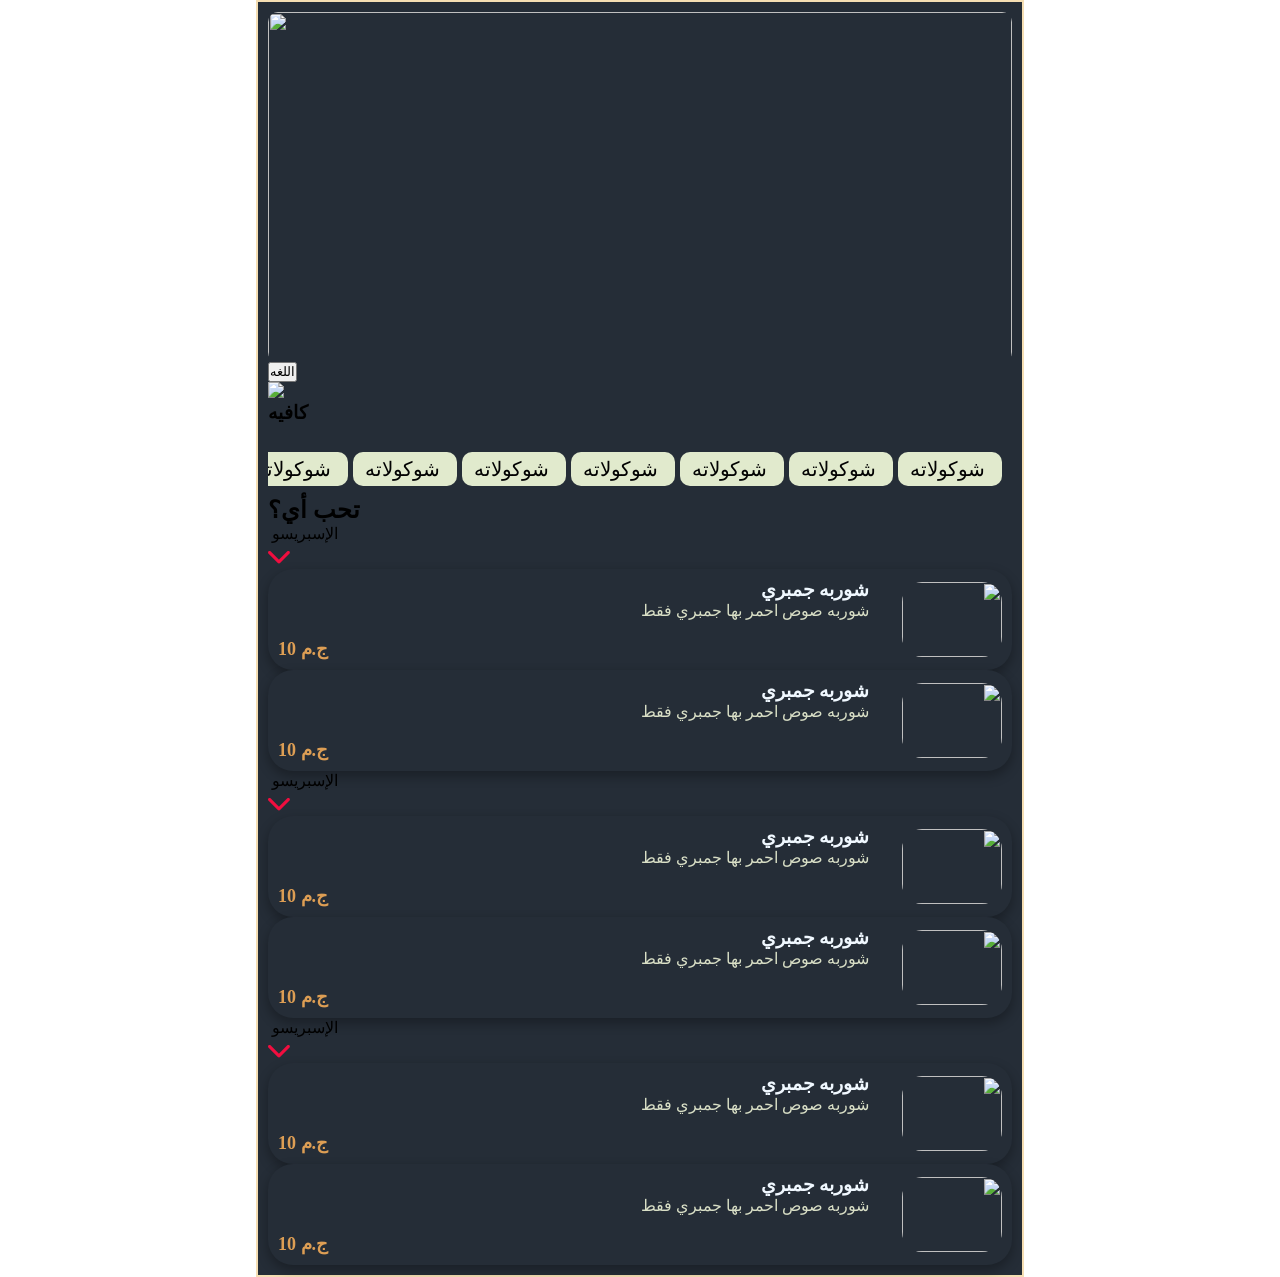
==== commit b54514b3: "Update index.html" ====
--- a/index.html
+++ b/index.html
@@ -6,6 +6,8 @@
     <meta name="viewport" content="width=device-width, initial-scale=1.0">
     <link rel="stylesheet" href="https://cdnjs.cloudflare.com/ajax/libs/font-awesome/6.0.0-beta3/css/all.min.css">
     <link rel="stylesheet" href="style.css">
+    <link rel="stylesheet" href="icons/css/fontello.css">
+    <link rel="stylesheet" href="https://cdnjs.cloudflare.com/ajax/libs/font-awesome/6.0.0-beta3/css/all.min.css">
     <title>Menu</title>
 </head>
 
@@ -13,40 +15,281 @@
     <section class="all">
         <section class="img_slider">
             <!--image slider start-->
-            <div class="slider">
-                <div class="slides">
+            <article class="slider">
+                <article class="slides">
                     <!--radio buttons start-->
                     <input type="radio" name="radio-btn" id="radio1">
                     <input type="radio" name="radio-btn" id="radio2">
                     <input type="radio" name="radio-btn" id="radio3">
                     <!--radio buttons end-->
                     <!--slide images start-->
-                    <div class="slide first">
+                    <article class="slide first">
+                        <img src="images/download.jpeg" alt="">
+                    </article>
+                    <article class="slide">
+                        <img src="images/slide-2.jpg" alt="">
+                    </article>
+                    <article class="slide">
                         <img src="images/slide-1.jpg" alt="">
-                    </div>
-                    <div class="slide">
-                        <img src="images/slide-2.jpg" alt="">
-                    </div>
-                    <div class="slide">
-                        <img src="images/slide-1.jpg" alt="">
-                    </div>
+                    </article>
                     <!--slide images end-->
-                </div>
-
-            </div>
+                </article>
+
+            </article>
             <!--image slider end-->
         </section>
-        <nav>
+        <article class="icon-heart-and-profile-and-discription-and-language">
+            <i class="icon-heart"></i>
+
+            <button class="language">
+                اللغه
+            </button>
+
+        </article>
+        <article class="profile-and-discription">
+            <img class="profile-img profile-pic" src="i6k02MNNX0tuzKkX1IS5sQh8HRXbOsDqfmiljTkr.png"
+                onclick="openModal()">
+            <h1>
+                كافيه
+            </h1>
+            <div class="modal" id="profileModal">
+                <i class="close icon-cancel-3" onclick="closeModal()"></i>
+                <img class="modal-content" id="modalImage">
+            </div>
+            <article class="socialmedia">
+                <i class="icon-whatsapp"></i>
+                <i class="icon-facebook-1"></i>
+                <i class="icon-instagram"></i>
+                <i class="icon-location-6"></i>
+            </article>
+        </article>
+
+
+        <nav class="menu-container" id="stickyMenu">
             <ul dir="rtl">
-                <li><a href="#">العروض</a></li>
-                <li><a href="#">الشوربه</a></li>
-                <li><a href="#">الوجبات</a></li>
-                <li><a href="#">طواجن</a></li>
-                <li><a href="#">اسماك</a></li>
-                <li><a href="#">سندوتشات</a></li>
-                <li><a href="#">سلطات</a></li>
+                <li>
+                    <a href="#"> <img class="category-item" src="images/download.jpeg" alt="">
+                        <span>شوكولاته</span>
+                    </a>
+                </li>
+                <li>
+                    <a href="#"> <img class="category-item" src="images/download.jpeg" alt="">
+                        <span>شوكولاته</span>
+                    </a>
+                </li>
+                <li>
+                    <a href="#"> <img class="category-item" src="images/download.jpeg" alt="">
+                        <span>شوكولاته</span>
+                    </a>
+                </li>
+                <li>
+                    <a href="#"> <img class="category-item" src="images/download.jpeg" alt="">
+                        <span>شوكولاته</span>
+                    </a>
+                </li>
+                <li>
+                    <a href="#"> <img class="category-item" src="images/download.jpeg" alt="">
+                        <span>شوكولاته</span>
+                    </a>
+                </li>
+                <li>
+                    <a href="#"> <img class="category-item" src="images/download.jpeg" alt="">
+                        <span>شوكولاته</span>
+                    </a>
+                </li>
+                <li>
+                    <a href="#"> <img class="category-item" src="images/download.jpeg" alt="">
+                        <span>شوكولاته</span>
+                    </a>
+                </li>
+                <li>
+                    <a href="#"> <img class="category-item" src="images/download.jpeg" alt="">
+                        <span>شوكولاته</span>
+                    </a>
+                </li>
+                <li>
+                    <a href="#"> <img class="category-item" src="images/download.jpeg" alt="">
+                        <span>شوكولاته</span>
+                    </a>
+                </li>
             </ul>
         </nav>
+
+        <h1>
+            تحب أي؟
+        </h1>
+        <div class="accordion">
+
+            <div class="accordion-item">
+                <div class="accordion-header" onclick="toggleAccordion(this)">
+                    <article class="img-main-product">
+
+                        <img src="images/download.jpeg" alt="" srcset="">
+                        <span>الإسبريسو</span>
+                    </article>
+
+                    <i class="icon fas fa-chevron-down"></i>
+                </div>
+                <div class="product-content">
+                    <article class="product" dir="rtl">
+                        <article class="img-product">
+                            <img src="i6k02MNNX0tuzKkX1IS5sQh8HRXbOsDqfmiljTkr.png" alt="" srcset="">
+                        </article>
+                        <article class="info">
+                            <article class="name_details">
+                                <h3>شوربه جمبري</h3>
+                                <p>شوربه صوص احمر بها جمبري فقط</p>
+                                <br>
+                            </article>
+                            <article class="price" dir="ltr">
+                                <bold> 10 ج.م</bold>
+                            </article>
+                        </article>
+                    </article>
+
+                    <article class="product" dir="rtl">
+                        <article class="img-product">
+                            <img src="i6k02MNNX0tuzKkX1IS5sQh8HRXbOsDqfmiljTkr.png" alt="" srcset="">
+                        </article>
+                        <article class="info">
+                            <article class="name_details">
+                                <h3>شوربه جمبري</h3>
+                                <p>شوربه صوص احمر بها جمبري فقط</p>
+                                <br>
+                            </article>
+                            <article class="price" dir="ltr">
+                                <bold> 10 ج.م</bold>
+                            </article>
+                        </article>
+                    </article>
+                </div>
+
+
+            </div>
+
+            <div class="accordion-item">
+                <div class="accordion-header" onclick="toggleAccordion(this)">
+                    <article class="img-main-product">
+
+                        <img src="images/download.jpeg" alt="" srcset="">
+                        <span>الإسبريسو</span>
+                    </article>
+
+                    <i class="icon fas fa-chevron-down"></i>
+                </div>
+                <div class="product-content">
+                    <article class="product" dir="rtl">
+                        <article class="img-product">
+                            <img src="i6k02MNNX0tuzKkX1IS5sQh8HRXbOsDqfmiljTkr.png" alt="" srcset="">
+                        </article>
+                        <article class="info">
+                            <article class="name_details">
+                                <h3>شوربه جمبري</h3>
+                                <p>شوربه صوص احمر بها جمبري فقط</p>
+                                <br>
+                            </article>
+                            <article class="price" dir="ltr">
+                                <bold> 10 ج.م</bold>
+                            </article>
+                        </article>
+                    </article>
+                    <article class="product" dir="rtl">
+                        <article class="img-product">
+                            <img src="i6k02MNNX0tuzKkX1IS5sQh8HRXbOsDqfmiljTkr.png" alt="" srcset="">
+                        </article>
+                        <article class="info">
+                            <article class="name_details">
+                                <h3>شوربه جمبري</h3>
+                                <p>شوربه صوص احمر بها جمبري فقط</p>
+                                <br>
+                            </article>
+                            <article class="price" dir="ltr">
+                                <bold> 10 ج.م</bold>
+                            </article>
+                        </article>
+                    </article>
+                </div>
+
+            </div>
+
+            <div class="accordion-item">
+                <div class="accordion-header" onclick="toggleAccordion(this)">
+                    <article class="img-main-product">
+
+                        <img src="images/download.jpeg" alt="" srcset="">
+                        <span>الإسبريسو</span>
+                    </article>
+
+                    <i class="icon fas fa-chevron-down"></i>
+                </div>
+                <div class="product-content">
+                    <article class="product" dir="rtl">
+                        <article class="img-product">
+                            <img src="i6k02MNNX0tuzKkX1IS5sQh8HRXbOsDqfmiljTkr.png" alt="" srcset="">
+                        </article>
+                        <article class="info">
+                            <article class="name_details">
+                                <h3>شوربه جمبري</h3>
+                                <p>شوربه صوص احمر بها جمبري فقط</p>
+                                <br>
+                            </article>
+                            <article class="price" dir="ltr">
+                                <bold> 10 ج.م</bold>
+                            </article>
+                        </article>
+                    </article>
+
+                    <article class="product" dir="rtl">
+                        <article class="img-product">
+                            <img src="i6k02MNNX0tuzKkX1IS5sQh8HRXbOsDqfmiljTkr.png" alt="" srcset="">
+                        </article>
+                        <article class="info">
+                            <article class="name_details">
+                                <h3>شوربه جمبري</h3>
+                                <p>شوربه صوص احمر بها جمبري فقط</p>
+                                <br>
+                            </article>
+                            <article class="price" dir="ltr">
+                                <bold> 10 ج.م</bold>
+                            </article>
+                        </article>
+                    </article>
+
+                </div>
+            </div>
+
+        </div>
+
+
+
+
+
+
+
+
+
+
+
+
+
+
+
+
+
+
+
+
+
+
+
+
+
+
+
+
+        <!-- 
+
+
         <section class="products">
             <article class="title_menu" dir="rtl">
                 <h1>الشوربه</h1>
@@ -231,11 +474,11 @@
 
 
                 <a href="tel:+yourphonenumber" class="social-icon phone">
-                    <i class="fas fa-phone-alt"></i> <!-- أيقونة الهاتف -->
-                </a>
-            </article>
-            <h3>إحدى خدمات شركة <a href="#">سينتاك كود </a> للخدمات البرمجيه</h3>
-        </footer>
+                    <i class="fas fa-phone-alt"></i> أيقونة الهاتف -->
+        <!-- </a>
+        </article>
+        <h3>إحدى خدمات شركة <a href="#">سينتاك كود </a> للخدمات البرمجيه</h3>
+        </footer>  -->
 
 
     </section>
--- a/style.css
+++ b/style.css
@@ -8,7 +8,7 @@
 }
 
 section.all {
-    max-width: 550px;
+    max-width: 768px;
     margin: auto;
     padding: 10px;
     border: wheat 2px solid;
@@ -90,6 +90,41 @@
 .navigation-auto div:not(:last-child) {
     margin-right: 40px;
 }
+
+@media(max-width: 491px) {
+    .slider {
+        height: 300px;
+    }
+}
+
+@media(max-width: 393px) {
+    .slider {
+        height: 250px;
+    }
+}
+
+
+
+
+
+
+
+
+
+
+
+
+
+
+
+
+
+
+
+
+
+
+
 
 ul {
     list-style: none;
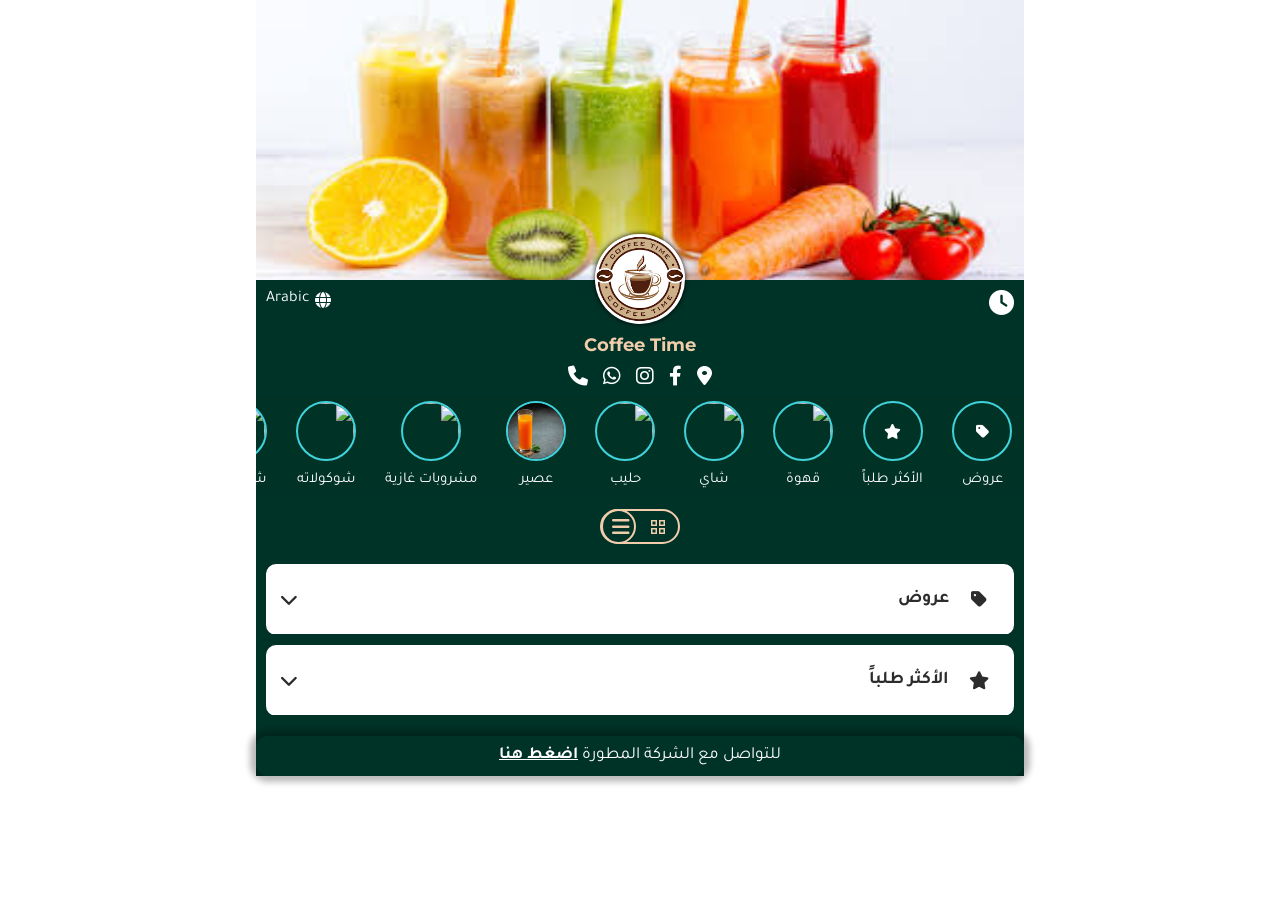
==== commit 664568d1: "Add files via upload" ====
--- a/index.html
+++ b/index.html
@@ -5,14 +5,29 @@
     <meta charset="UTF-8">
     <meta name="viewport" content="width=device-width, initial-scale=1.0">
     <link rel="stylesheet" href="https://cdnjs.cloudflare.com/ajax/libs/font-awesome/6.0.0-beta3/css/all.min.css">
-    <link rel="stylesheet" href="style.css">
-    <link rel="stylesheet" href="icons/css/fontello.css">
-    <link rel="stylesheet" href="https://cdnjs.cloudflare.com/ajax/libs/font-awesome/6.0.0-beta3/css/all.min.css">
-    <title>Menu</title>
+    <link rel="stylesheet"
+        href="https://fonts.googleapis.com/css2?family=Material+Symbols+Outlined:opsz,wght,FILL,GRAD@20..48,100..700,0..1,-50..200&icon_names=grid_view" />
+    <link
+        href="https://fonts.googleapis.com/css2?family=Tajawal:wght@400;700&family=Montserrat:wght@400;700&display=swap"
+        rel="stylesheet">
+    <link rel="manifest" href="manifest.json">
+    <link rel="stylesheet" href="css/style.css">
+    <title>Quick Menu</title>
 </head>
 
 <body>
-    <section class="all">
+
+    <!-- ////////// Start Load \\\\\\\\\\ -->
+    <article class="shadow-portal" id="loader">
+        <article class="spinner-orb">
+            <img src="images/logo.png" alt="Logo"> <!-- هنا ضع رابط صورة اللوجو -->
+        </article>
+    </article>
+    <!-- ////////// End Load \\\\\\\\\\ -->
+
+    <section class="all-project">
+
+        <!-- ////////// Start Slider \\\\\\\\\\ -->
         <section class="img_slider">
             <!--image slider start-->
             <article class="slider">
@@ -24,465 +39,793 @@
                     <!--radio buttons end-->
                     <!--slide images start-->
                     <article class="slide first">
-                        <img src="images/download.jpeg" alt="">
+                        <img src="images/slider 1.jpeg" alt="">
                     </article>
                     <article class="slide">
-                        <img src="images/slide-2.jpg" alt="">
+                        <img src="images/slider 2.jpeg" alt="">
                     </article>
                     <article class="slide">
-                        <img src="images/slide-1.jpg" alt="">
+                        <img src="images/slider 3.jpeg" alt="">
                     </article>
                     <!--slide images end-->
                 </article>
-
             </article>
             <!--image slider end-->
         </section>
-        <article class="icon-heart-and-profile-and-discription-and-language">
-            <i class="icon-heart"></i>
-
-            <button class="language">
-                اللغه
-            </button>
-
+        <!-- ////////// End Slider \\\\\\\\\\ -->
+
+        <!-- ////////// Start menu Lang \\\\\\\\\\ -->
+        <article id="languageMenu">
+            <article class="menu-header">
+                <span>
+                    اختر اللغة
+                </span>
+                <i class="fa-solid fa-xmark" id="closeButton"></i>
+            </article>
+            <ul class="name-lang">
+                <li data-lang="Arabic">Arabic</li>
+                <li data-lang="En">English</li>
+                <!-- <li data-lang="Français">Français</li>
+                <li data-lang="Deutsch">Deutsch</li> -->
+            </ul>
         </article>
-        <article class="profile-and-discription">
-            <img class="profile-img profile-pic" src="i6k02MNNX0tuzKkX1IS5sQh8HRXbOsDqfmiljTkr.png"
-                onclick="openModal()">
-            <h1>
-                كافيه
-            </h1>
-            <div class="modal" id="profileModal">
-                <i class="close icon-cancel-3" onclick="closeModal()"></i>
-                <img class="modal-content" id="modalImage">
-            </div>
-            <article class="socialmedia">
-                <i class="icon-whatsapp"></i>
-                <i class="icon-facebook-1"></i>
-                <i class="icon-instagram"></i>
-                <i class="icon-location-6"></i>
+        <!-- ////////// End menu Lang \\\\\\\\\\ -->
+
+        <!-- ////////// Start \\\\\\\\\\ -->
+        <article class="icon-heart-and-profile-and-discription-and-button-and-icon-globe">
+
+            <article class="button-and-icon-globe">
+                <span class="language" id="languagespan">Arabic
+                    <i class="fa-solid fa-globe"></i>
+                </span>
+            </article>
+
+            <article class="profile-and-discription">
+                <!-- //////////دا كود محدش ييجي عندة -->
+                <article class="overlay" id="overlay" onclick="closeImage(event)">
+                    <span class="close-profile" onclick="closeImage()"><i class="fa-solid fa-xmark"></i></span>
+                    <img id="overlay-img" src="" alt="Expanded Image">
+                </article>
+                <!-- ///////////////////////////////////// -->
+                <img class="profile-pic" src="images/logo.png" alt="Profile" onclick="openImage(this)">
+                <h1 class="place-name">
+                    Coffee Time
+                </h1>
+                <!-- زر الأيقونة -->
+                <i class="fa-solid fa-clock" id="openPopup"></i>
+
+                <!-- الخلفية المعتمة -->
+                <article class="overlaydark" id="overlaydark"></article>
+
+                <!-- النافذة -->
+                <article class="popup" id="popup">
+                    <h1 class="work-timings">
+                        أوقات العمل
+                    </h1>
+                    <article class="time-popup">
+                        <span class="day">
+                            السبت
+                        </span>
+                        <article class="data-time">
+                            <span class="start-work-time">01:00</span>
+                            <Span>إلى</Span>
+                            <span class="end-work-time">05:00</span>
+                        </article>
+                    </article>
+                    <article class="time-popup">
+                        <span class="day">
+                            الأحد
+                        </span>
+                        <article class="data-time">
+                            <span class="start-work-time">01:00</span>
+                            <Span>إلى</Span>
+                            <span class="end-work-time">05:00</span>
+                        </article>
+                    </article>
+                    <article class="time-popup">
+                        <span class="day">
+                            الاثنين
+                        </span>
+                        <article class="data-time">
+                            <span class="start-work-time">01:00</span>
+                            <Span>إلى</Span>
+                            <span class="end-work-time">05:00</span>
+                        </article>
+                    </article>
+                    <article class="time-popup">
+                        <span class="day">
+                            الثلاثاء
+                        </span>
+                        <article class="data-time">
+                            <span class="start-work-time">01:00</span>
+                            <Span>إلى</Span>
+                            <span class="end-work-time">05:00</span>
+                        </article>
+                    </article>
+                    <article class="time-popup">
+                        <span class="day">
+                            الاربعاء
+                        </span>
+                        <article class="data-time">
+                            <span class="start-work-time">01:00</span>
+                            <Span>إلى</Span>
+                            <span class="end-work-time">05:00</span>
+                        </article>
+                    </article>
+                    <article class="time-popup">
+                        <span class="day">
+                            الخميس
+                        </span>
+                        <article class="data-time">
+                            <span class="start-work-time">01:00</span>
+                            <Span>إلى</Span>
+                            <span class="end-work-time">05:00</span>
+                        </article>
+                    </article>
+                    <article class="time-popup">
+                        <span class="day">
+                            الجمعة
+                        </span>
+                        <article class="data-time">
+                            <span class="start-work-time">01:00</span>
+                            <Span>إلى</Span>
+                            <span class="end-work-time">05:00</span>
+                        </article>
+                    </article>
+                </article>
+                <article class="socialmedia">
+                    <a href="tel:0123456789">
+                        <i class="fa-solid fa-phone"></i>
+                    </a>
+                    <a href="https://wa.me/01026775729" target="_blank">
+                        <i class="fa-brands fa-whatsapp"></i>
+                    </a>
+                    <a href="https://www.instagram.com/amr_khalid_youssef?igsh=dnBpdDYzeXh6aGxp" target="_blank">
+                        <i class="fa-brands fa-instagram"></i>
+                    </a>
+                    <a href="https://www.facebook.com/share/15hDkAqaMQ/" target="_blank">
+                        <i class="fa-brands fa-facebook-f"></i>
+                    </a>
+                    <a href="https://maps.app.goo.gl/QGKnxv3kjbWzhbxe8" target="_blank">
+                        <i class="fa-solid fa-location-dot"></i>
+                    </a>
+
+                </article>
             </article>
         </article>
-
-
+        <!-- ////////// End \\\\\\\\\\ -->
+
+        <!-- ////////// Start \\\\\\\\\\ -->
         <nav class="menu-container" id="stickyMenu">
-            <ul dir="rtl">
-                <li>
+            <ul class="menu-container-item" dir="rtl">
+                <li class="menu-container-li">
+                    <a href="#offers" class="menu-link"><i class="fa-solid fa-tag"></i>
+                        <span>
+                            عروض
+                        </span>
+                    </a>
+                </li>
+                <li class="menu-container-li">
+                    <a href="#popular" class="menu-link"><i class="fa-solid fa-star"></i>
+                        <span>الأكثر طلباً</span>
+                    </a>
+                </li>
+                <li class="menu-container-li">
+                    <a href="#coffee" class="menu-link"> <img class="category-item" src="images/coffee.jpeg" alt="">
+                        <span>قهوة</span>
+                    </a>
+                </li>
+                <li class="menu-container-li">
+                    <a href="#"> <img class="category-item" src="images/Tea.jpeg" alt="">
+                        <span>شاي</span>
+                    </a>
+                </li>
+                <li class="menu-container-li">
+                    <a href="#"> <img class="category-item" src="images/Milk.jpeg" alt="">
+                        <span>حليب</span>
+                    </a>
+                </li>
+                <li class="menu-container-li">
+                    <a href="#"> <img class="category-item" src="images/Juice.jpeg" alt="">
+                        <span>عصير</span>
+                    </a>
+                </li>
+                <li class="menu-container-li">
+                    <a href="#"> <img class="category-item" src="images/Juice 1.jpeg" alt="">
+                        <span>مشروبات غازية</span>
+                    </a>
+                </li>
+                <li class="menu-container-li">
                     <a href="#"> <img class="category-item" src="images/download.jpeg" alt="">
                         <span>شوكولاته</span>
                     </a>
                 </li>
-                <li>
+                <li class="menu-container-li">
                     <a href="#"> <img class="category-item" src="images/download.jpeg" alt="">
                         <span>شوكولاته</span>
                     </a>
                 </li>
-                <li>
+                <li class="menu-container-li">
                     <a href="#"> <img class="category-item" src="images/download.jpeg" alt="">
                         <span>شوكولاته</span>
                     </a>
                 </li>
-                <li>
-                    <a href="#"> <img class="category-item" src="images/download.jpeg" alt="">
-                        <span>شوكولاته</span>
-                    </a>
-                </li>
-                <li>
-                    <a href="#"> <img class="category-item" src="images/download.jpeg" alt="">
-                        <span>شوكولاته</span>
-                    </a>
-                </li>
-                <li>
-                    <a href="#"> <img class="category-item" src="images/download.jpeg" alt="">
-                        <span>شوكولاته</span>
-                    </a>
-                </li>
-                <li>
-                    <a href="#"> <img class="category-item" src="images/download.jpeg" alt="">
-                        <span>شوكولاته</span>
-                    </a>
-                </li>
-                <li>
-                    <a href="#"> <img class="category-item" src="images/download.jpeg" alt="">
-                        <span>شوكولاته</span>
-                    </a>
-                </li>
-                <li>
-                    <a href="#"> <img class="category-item" src="images/download.jpeg" alt="">
-                        <span>شوكولاته</span>
-                    </a>
-                </li>
             </ul>
         </nav>
-
-        <h1>
-            تحب أي؟
-        </h1>
-        <div class="accordion">
-
-            <div class="accordion-item">
-                <div class="accordion-header" onclick="toggleAccordion(this)">
-                    <article class="img-main-product">
-
-                        <img src="images/download.jpeg" alt="" srcset="">
-                        <span>الإسبريسو</span>
-                    </article>
-
-                    <i class="icon fas fa-chevron-down"></i>
+        <!-- ////////// End \\\\\\\\\\ -->
+
+        <!-- ////////// Start \\\\\\\\\\ -->
+        <article class="random1">
+            <article class="random2" onclick="toggleContent()">
+                <i class="fa-solid fa-bars"></i> <!-- أيقونة القائمة -->
+                <article class="random3"></article>
+                <i class="material-symbols-outlined">grid_view</i> <!-- أيقونة الشبكة -->
+            </article>
+        </article>
+
+        <article id="block1" class="random4 active">
+            <article class="accordion">
+
+                <!-- القسم الأول -->
+                <article class="accordion-item">
+                    <article class="accordion-header" onclick="toggleAccordion(this)">
+                        <article class="img-main-product">
+                            <i class="fa-solid fa-tag"></i>
+                            <span>عروض</span>
+                        </article>
+                        <i class="icon fas fa-chevron-down"></i>
+                    </article>
+                    <article class="product-content">
+
+                        <article class="product">
+                            <!-- <img class="offer" src="images/main-in-menu/offer.svg" alt> -->
+                            <article class="img-product">
+                                <img src="images/Juice.jpeg" alt="" onclick="openImage(this)">
+                            </article>
+                            <article class="info itemBox" data-link-to="model-1">
+                                <article class="content-product">
+                                    <h3>عصير رمان</h3>
+                                    <p class="description_text">
+                                        Lorem ipsum dolor sit amet consectetur adipisicing elit. Mollitia, eligendi.
+                                        Nemo a voluptates perspiciatis neque officiis at beatae est dolores nisi
+                                        repellendus necessitatibus quisquam, consectetur fugit sit quod molestias
+                                        deserunt.
+                                    </p>
+                                </article>
+                                <article class="unit-according">
+                                    <article class="discount-pound">
+                                        <del class="discount-according">50</del>
+                                        <span class="pound-according">20</span>
+                                    </article>
+                                    <span>
+                                        ج.م
+                                    </span>
+                                </article>
+
+                            </article>
+                        </article>
+
+                        <article class="product">
+                            <!-- <img class="offer" src="images/main-in-menu/offer.svg" alt> -->
+                            <article class="img-product">
+                                <img src="images/Juice.jpeg" alt="" onclick="openImage(this)">
+                            </article>
+                            <article class="info itemBox" data-link-to="model-1">
+                                <article class="content-product">
+                                    <h3>عصير رمان</h3>
+                                    <p class="description_text">
+                                        Lorem ipsum dolor sit amet consectetur adipisicing elit. Mollitia, eligendi.
+                                        Nemo a voluptates perspiciatis neque officiis at beatae est dolores nisi
+                                        repellendus necessitatibus quisquam, consectetur fugit sit quod molestias
+                                        deserunt.
+                                    </p>
+                                </article>
+                                <article class="unit-according">
+                                    <article class="discount-pound">
+                                        <del class="discount-according">50</del>
+                                        <span class="pound-according">20</span>
+                                    </article>
+                                    <span>
+                                        ج.م
+                                    </span>
+                                </article>
+
+                            </article>
+                        </article>
+
+                        <article class="product">
+                            <!-- <img class="offer" src="images/main-in-menu/offer.svg" alt> -->
+                            <article class="img-product">
+                                <img src="images/Juice.jpeg" alt="" onclick="openImage(this)">
+                            </article>
+                            <article class="info itemBox" data-link-to="model-1">
+                                <article class="content-product">
+                                    <h3>عصير رمان</h3>
+                                    <p class="description_text">
+                                        Lorem ipsum dolor sit amet consectetur adipisicing elit. Mollitia, eligendi.
+                                        Nemo a voluptates perspiciatis neque officiis at beatae est dolores nisi
+                                        repellendus necessitatibus quisquam, consectetur fugit sit quod molestias
+                                        deserunt.
+                                    </p>
+                                </article>
+                                <article class="unit-according">
+                                    <article class="discount-pound">
+                                        <del class="discount-according">50</del>
+                                        <span class="pound-according">20</span>
+                                    </article>
+                                    <span>
+                                        ج.م
+                                    </span>
+                                </article>
+                            </article>
+                        </article>
+
+                    </article>
+                </article>
+                <!-- القسم الثاني -->
+                <article class="accordion-item">
+                    <article class="accordion-header" onclick="toggleAccordion(this)">
+                        <article class="img-main-product">
+                            <i class="fa-solid fa-star"></i>
+                            <span>الأكثر طلباً</span>
+                        </article>
+                        <i class="icon fas fa-chevron-down"></i>
+                    </article>
+                    <article class="product-content">
+
+                        <article class="product">
+                            <!-- <img class="offer" src="images/main-in-menu/offer.svg" alt> -->
+                            <article class="img-product">
+                                <img src="images/بطاطس.jpeg" alt="" onclick="openImage(this)">
+                            </article>
+                            <article class="info itemBox" data-link-to="model-1">
+                                <article class="content-product">
+                                    <h3>عصير رمان</h3>
+                                    <p class="description_text">
+                                        Lorem ipsum dolor sit amet consectetur adipisicing elit. Mollitia, eligendi.
+                                        Nemo a voluptates perspiciatis neque officiis at beatae est dolores nisi
+                                        repellendus necessitatibus quisquam, consectetur fugit sit quod molestias
+                                        deserunt.
+                                    </p>
+                                </article>
+                                <article class="unit-according">
+                                    <article class="discount-pound">
+                                        <del class="discount-according">50</del>
+                                        <span class="pound-according">20</span>
+                                    </article>
+                                    <span>
+                                        ج.م
+                                    </span>
+                                </article>
+                            </article>
+                        </article>
+
+                        <article class="product">
+                            <article class="img-product">
+                                <img src="images/بطاطس.jpeg" alt="" onclick="openImage(this)">
+                            </article>
+                            <article class="info itemBox" data-link-to="model-2">
+                                <article class="content-product">
+                                    <h3>عصير رمان</h3>
+                                    <p class="description_text">
+                                        Lorem ipsum dolor sit amet consectetur adipisicing elit. Mollitia, eligendi.
+                                        Nemo a voluptates perspiciatis neque officiis at beatae est dolores nisi
+                                        repellendus necessitatibus quisquam, consectetur fugit sit quod molestias
+                                        deserunt.
+                                    </p>
+                                </article>
+                                <article class="unit-according">
+                                    <span class="pound-according">20 ج.م </span>
+                                </article>
+                            </article>
+                        </article>
+
+                        <article class="product">
+                            <article class="img-product">
+                                <img src="images/بطاطس.jpeg" alt="" onclick="openImage(this)">
+                            </article>
+                            <article class="info itemBox" data-link-to="model-3">
+                                <article class="content-product">
+                                    <h3>عصير رمان</h3>
+                                    <p class="description_text">
+                                        Lorem ipsum dolor sit amet consectetur adipisicing elit. Mollitia, eligendi.
+                                        Nemo a voluptates perspiciatis neque officiis at beatae est dolores nisi
+                                        repellendus necessitatibus quisquam, consectetur fugit sit quod molestias
+                                        deserunt.
+                                    </p>
+                                </article>
+                                <article class="unit-according-size">
+                                    <article class="size-large">
+                                        <span>
+                                            L
+                                        </span>
+                                        <span>
+                                            100
+                                        </span>
+                                    </article>
+                                    <article class="size-medium">
+                                        <span>
+                                            M
+                                        </span>
+                                        <span>
+                                            50
+                                        </span>
+                                    </article>
+                                    <article class="size-small">
+                                        <span>
+                                            S
+                                        </span>
+                                        <span>
+                                            25
+                                        </span>
+                                    </article>
+                                </article>
+                            </article>
+                        </article>
+                    </article>
+                </article>
+            </article>
+        </article>
+        <!-- ////////// Start Gride \\\\\\\\\\ -->
+        <article id="block2" class="random4">
+
+            <article id="gridContent" class="content hidden">
+
+                <article class="item-product-all">
+                    <h1 class="name-items-gride">
+                        عروض
+                    </h1>
+                    <article class="cards-gride">
+                        <article class="grid-item-product  itemBox" data-link-to="model-1">
+                            <img class="image-product-gride" src="images/Juice.jpeg" alt="" srcset="">
+                            <article class="name-product-gride-and-detailts-product-gride">
+                                <h1 class="name-product-gride">
+                                    عصير رمان
+                                </h1>
+                            </article>
+                            <article class="unit-gride">
+                                <!-- <img class="offer" src="images/main-in-menu/offer.svg" alt="" srcset=""> -->
+                                <article class="unit-gride-offer">
+                                    <span class="pound-gride">20 <span> ج.م </span></span>
+                                    <del class="discount-gride"><span>50</span> ج.م </del>
+                                </article>
+                            </article>
+                        </article>
+
+                        <article class="grid-item-product  itemBox" data-link-to="model-1">
+                            <img class="image-product-gride" src="images/Juice.jpeg" alt="" srcset="">
+                            <article class="name-product-gride-and-detailts-product-gride">
+                                <h1 class="name-product-gride">
+                                    عصير رمان
+                                </h1>
+                            </article>
+                            <article class="unit-gride">
+                                <!-- <img class="offer" src="images/main-in-menu/offer.svg" alt="" srcset=""> -->
+                                <article class="unit-gride-offer">
+                                    <span class="pound-gride">20 <span> ج.م </span></span>
+                                    <del class="discount-gride"><span>50</span> ج.م </del>
+                                </article>
+                            </article>
+                        </article>
+
+                    </article>
+                </article>
+
+                <article class="item-product-all">
+                    <h1 class="name-items-gride">
+                        الأكثر طلباً
+                    </h1>
+                    <article class="cards-gride">
+                        <article class="grid-item-product  itemBox" data-link-to="model-1">
+                            <img class="image-product-gride" src="images/Juice.jpeg" alt="" srcset="">
+                            <article class="name-product-gride-and-detailts-product-gride">
+                                <h1 class="name-product-gride">
+                                    عصير رمان
+                                </h1>
+                            </article>
+                            <article class="unit-gride">
+                                <!-- <img class="offer  " src="images/main-in-menu/offer.svg" alt="" srcset=""> -->
+                                <article class="unit-gride-offer">
+                                    <span class="pound-gride">20 <span> ج.م </span></span>
+                                    <del class="discount-gride"><span>50</span> ج.م </del>
+                                </article>
+                            </article>
+                        </article>
+
+                        <article class="grid-item-product  itemBox" data-link-to="model-2">
+                            <img class="image-product-gride" src="images/Juice.jpeg" alt="" srcset="">
+                            <article class="name-product-gride-and-detailts-product-gride">
+                                <h1 class="name-product-gride">
+                                    عصير رمان
+                                </h1>
+                            </article>
+                            <article class="unit-gride">
+                                <article class="unit-gride-offer">
+                                    <span class="pound-gride">20 <span>جنيه</span></span>
+                                </article>
+                            </article>
+                        </article>
+
+                        <article class="grid-item-product  itemBox" data-link-to="model-3">
+                            <img class="image-product-gride" src="images/Juice.jpeg" alt="" srcset="">
+                            <article class="name-product-gride-and-detailts-product-gride">
+                                <h1 class="name-product-gride">
+                                    عصير رمان
+                                </h1>
+                            </article>
+
+                            <article class="unit-gride-size">
+                                <article class="size-large">
+                                    <span>
+                                        L
+                                    </span>
+                                    <span>
+                                        100
+                                    </span>
+                                </article>
+                                <article class="size-medium">
+                                    <span>
+                                        M
+                                    </span>
+                                    <span>
+                                        50
+                                    </span>
+                                </article>
+                                <article class="size-small">
+                                    <span>
+                                        S
+                                    </span>
+                                    <span>
+                                        25
+                                    </span>
+                                </article>
+                            </article>
+                        </article>
+
+                    </article>
+                </article>
+
+            </article>
+
+        </article>
+        <!-- ////////// End Gride \\\\\\\\\\ -->
+
+        <!-- ////////// Start Discrebtion \\\\\\\\\\ -->
+        <article class="hiddenLayer" id="model-1">
+            <article class="popFrame">
+                <i class="exitMark fa-solid fa-xmark"></i>
+                <a href="">
+                    <i class="fa-solid fa-share"></i>
+                </a>
+                <div class="stickyHeader">
+                    <img src="images/Juice.jpeg" alt="">
+
+                    <div class="title-name-and-desc">
+                        <h2>عصير برتقال</h2>
+                    </div>
                 </div>
-                <div class="product-content">
-                    <article class="product" dir="rtl">
-                        <article class="img-product">
-                            <img src="i6k02MNNX0tuzKkX1IS5sQh8HRXbOsDqfmiljTkr.png" alt="" srcset="">
-                        </article>
-                        <article class="info">
-                            <article class="name_details">
-                                <h3>شوربه جمبري</h3>
-                                <p>شوربه صوص احمر بها جمبري فقط</p>
-                                <br>
-                            </article>
-                            <article class="price" dir="ltr">
-                                <bold> 10 ج.م</bold>
-                            </article>
-                        </article>
-                    </article>
-
-                    <article class="product" dir="rtl">
-                        <article class="img-product">
-                            <img src="i6k02MNNX0tuzKkX1IS5sQh8HRXbOsDqfmiljTkr.png" alt="" srcset="">
-                        </article>
-                        <article class="info">
-                            <article class="name_details">
-                                <h3>شوربه جمبري</h3>
-                                <p>شوربه صوص احمر بها جمبري فقط</p>
-                                <br>
-                            </article>
-                            <article class="price" dir="ltr">
-                                <bold> 10 ج.م</bold>
-                            </article>
-                        </article>
-                    </article>
+                <article class="content">
+                    <p>
+                        Lorem ipsum dolor sit amet, consectetur adipisicing elit. Harum molestiae quasi dolores
+                        nostrumxercitationem,
+                        voluptatem illo deleniti sit distinctio consequuntur accusantium sed aliquam esse! Labore
+                        laboriosam
+                        <!-- يستمر الوصف الطويل هنا... -->
+                    </p>
+                </article>
+                <article class="unit-description">
+                    <span class="pound-description">
+                        <span class="price-main-description">20</span>
+                        <span> ج.م </span>
+                    </span>
+                    <del class="discount-description">
+                        <span>50</span>
+                        <span class="item-pound"> ج.م </span>
+                    </del>
+                </article>
+                <button class="goBack">رجوع</button>
+            </article>
+        </article>
+
+        <article class="hiddenLayer" id="model-2">
+            <article class="popFrame">
+                <i class="exitMark fa-solid fa-xmark"></i>
+                <a href="">
+                    <i class="fa-solid fa-share"></i>
+                </a>
+                <div class="stickyHeader">
+                    <img src="images/Juice.jpeg" alt="">
+                    <div class="title-name-and-desc">
+                        <h2>عصير برتقال</h2>
+                    </div>
                 </div>
-
-
-            </div>
-
-            <div class="accordion-item">
-                <div class="accordion-header" onclick="toggleAccordion(this)">
-                    <article class="img-main-product">
-
-                        <img src="images/download.jpeg" alt="" srcset="">
-                        <span>الإسبريسو</span>
-                    </article>
-
-                    <i class="icon fas fa-chevron-down"></i>
+                <article class="content">
+                    <p>
+                        Lorem ipsum dolor sit amet, consectetur adipisicing elit. Harum molestiae quasi dolores
+                        nostrumxercitationem,
+                        voluptatem illo deleniti sit distinctio consequuntur accusantium sed aliquam esse! Labore
+                        laboriosam
+                        <!-- يستمر الوصف الطويل هنا... -->
+                    </p>
+                </article>
+                <article class="unit-description">
+                    <span class="pound-description">
+                        <span class="price-main-description">20</span>
+                        <span> ج.م </span>
+                    </span>
+                </article>
+                <button class="goBack">رجوع</button>
+            </article>
+        </article>
+
+        <article class="hiddenLayer" id="model-3">
+            <article class="popFrame">
+                <i class="exitMark fa-solid fa-xmark"></i>
+                <a href="">
+                    <i class="fa-solid fa-share"></i>
+                </a>
+                <div class="stickyHeader">
+                    <img src="images/Juice.jpeg" alt="">
+                    <div class="title-name-and-desc">
+                        <h2>عصير برتقال</h2>
+                    </div>
                 </div>
-                <div class="product-content">
-                    <article class="product" dir="rtl">
-                        <article class="img-product">
-                            <img src="i6k02MNNX0tuzKkX1IS5sQh8HRXbOsDqfmiljTkr.png" alt="" srcset="">
-                        </article>
-                        <article class="info">
-                            <article class="name_details">
-                                <h3>شوربه جمبري</h3>
-                                <p>شوربه صوص احمر بها جمبري فقط</p>
-                                <br>
-                            </article>
-                            <article class="price" dir="ltr">
-                                <bold> 10 ج.م</bold>
-                            </article>
-                        </article>
-                    </article>
-                    <article class="product" dir="rtl">
-                        <article class="img-product">
-                            <img src="i6k02MNNX0tuzKkX1IS5sQh8HRXbOsDqfmiljTkr.png" alt="" srcset="">
-                        </article>
-                        <article class="info">
-                            <article class="name_details">
-                                <h3>شوربه جمبري</h3>
-                                <p>شوربه صوص احمر بها جمبري فقط</p>
-                                <br>
-                            </article>
-                            <article class="price" dir="ltr">
-                                <bold> 10 ج.م</bold>
-                            </article>
-                        </article>
-                    </article>
-                </div>
-
-            </div>
-
-            <div class="accordion-item">
-                <div class="accordion-header" onclick="toggleAccordion(this)">
-                    <article class="img-main-product">
-
-                        <img src="images/download.jpeg" alt="" srcset="">
-                        <span>الإسبريسو</span>
-                    </article>
-
-                    <i class="icon fas fa-chevron-down"></i>
-                </div>
-                <div class="product-content">
-                    <article class="product" dir="rtl">
-                        <article class="img-product">
-                            <img src="i6k02MNNX0tuzKkX1IS5sQh8HRXbOsDqfmiljTkr.png" alt="" srcset="">
-                        </article>
-                        <article class="info">
-                            <article class="name_details">
-                                <h3>شوربه جمبري</h3>
-                                <p>شوربه صوص احمر بها جمبري فقط</p>
-                                <br>
-                            </article>
-                            <article class="price" dir="ltr">
-                                <bold> 10 ج.م</bold>
-                            </article>
-                        </article>
-                    </article>
-
-                    <article class="product" dir="rtl">
-                        <article class="img-product">
-                            <img src="i6k02MNNX0tuzKkX1IS5sQh8HRXbOsDqfmiljTkr.png" alt="" srcset="">
-                        </article>
-                        <article class="info">
-                            <article class="name_details">
-                                <h3>شوربه جمبري</h3>
-                                <p>شوربه صوص احمر بها جمبري فقط</p>
-                                <br>
-                            </article>
-                            <article class="price" dir="ltr">
-                                <bold> 10 ج.م</bold>
-                            </article>
-                        </article>
-                    </article>
-
-                </div>
-            </div>
-
-        </div>
-
-
-
-
-
-
-
-
-
-
-
-
-
-
-
-
-
-
-
-
-
-
-
-
-
-
-
-
-        <!-- 
-
-
-        <section class="products">
-            <article class="title_menu" dir="rtl">
-                <h1>الشوربه</h1>
-            </article>
-            <article class="product" dir="rtl">
-                <article class="img-product">
-                    <img src="i6k02MNNX0tuzKkX1IS5sQh8HRXbOsDqfmiljTkr.png" alt="" srcset="">
-                </article>
-                <article class="info">
-                    <article class="name_details">
-                        <h3>شوربه جمبري</h3>
-                        <p>شوربه صوص احمر بها جمبري فقط</p>
-                        <br>
-                    </article>
-                    <article class="price" dir="ltr">
-                        <bold> 10 ج.م</bold>
-                    </article>
-                </article>
-            </article>
-
-            <article class="product" dir="rtl">
-                <article class="img-product">
-                    <img src="shorba.jpeg" alt="" srcset="">
-                </article>
-
-                <article class="info">
-                    <article class="name_details">
-                        <h2>شوربه جمبري</h2>
-                        <h3>شوLorem, ipsum dolor sit amet consectetur adipisicing elit. Optio, repudiandae esse. Veniam
-                            libero eius dolore dolor veritatis incidunt recusandae officia cumque suscipit est
-                            exercitationem repellendus ut nesciunt natus, error, quod inventore tempore adipisci ad,
-                            dignissimos qui praesentium sequi tempora. In recusandae adipisci voluptatibus quod iusto
-                            eligendi quo ipsum sint rem aliquid at dolorum quia eaque, voluptatem sapiente, dolore
-                            quidem soluta.ربه صوص احمر بها جمبري فقط</h3>
-                        <br>
-                        10 ج.م
-                    </article>
-                    <article class="price" dir="ltr">
-                        <p>01</p>
-                    </article>
-                </article>
-            </article>
-
-            <article class="product" dir="rtl">
-                <article class="img-product">
-                    <img src="slider.jpeg" alt="" srcset="">
-                </article>
-                <article class="info">
-                    <article class="name_details">
-                        <h2>شوربه جمبري</h2>
-                        <p>شوربه صوLorem ipsum dolor sit amet consectetur adipisicing elit. Reiciendis voluptates
-                            laboriosam voluptatibus repellat recusandae aspernatur laborum iure vel molestiae asperiores
-                            ab enim dolore temporibus odio quia minima incidunt quo, reprehenderit veritatis sit quasi
-                            voluptatum maxime a. Repudiandae voluptate corporis culpa.ص احمر بها جمبري فقط</p>
-                        <br>
-                    </article>
-                    <article class="price" dir="ltr">
-                        <p>01</p>
-                    </article>
-                </article>
-            </article>
-
-
-
-        </section>
-        <br>
-        <section class="products">
-            <article class="title_menu" dir="rtl">
-                <p>الشوربه</p>
-            </article>
-            <article class="product" dir="rtl">
-                <article class="img-product">
-
-                    <img src="shorba.jpeg" alt="" srcset="">
-                </article>
-
-                <article class="info">
-                    <article class="name_details">
-                        <h2>شوربه جمبري</h2>
-                        <h3>شوربه صوص احمر بها جمبري فقط</h3>
-                        <br>
-                        10 ج.م
-                    </article>
-                </article>
-            </article>
-
-            <article class="product" dir="rtl">
-                <img src="shorba.jpeg" alt="" srcset="">
-                <article class="info">
-                    <article class="name_details">
-                        <h2>شوربه جمبري</h2>
-                        <h3>شوربه صوص احمر بها جمبري فقط</h3>
-                        <br>
-                        10 ج.م
-                    </article>
-                </article>
-            </article>
-
-
-            <article class="product" dir="rtl">
-                <article class="img-product">
-
-                    <img src="shorba.jpeg" alt="" srcset="">
-                </article>
-
-                <article class="info">
-                    <article class="name_details">
-                        <h2>شوربه جمبري</h2>
-                        <h3>شوربه صوص احمر بها جمبري فقط</h3>
-                        <br>
-                        10 ج.م
-                    </article>
-                </article>
-            </article>
-
-
-
-            <article class="product" dir="rtl">
-                <img src="shorba.jpeg" alt="" srcset="">
-                <article class="info">
-                    <article class="name_details">
-                        <h2>شوربه جمبري</h2>
-                        <h3>شوربه صوص احمر بها جمبري فقط</h3>
-                        <br>
-                        10 ج.م
-                    </article>
-                </article>
-            </article>
-
-
-
-            <article class="product" dir="rtl">
-                <img src="shorba.jpeg" alt="" srcset="">
-                <article class="info">
-                    <article class="name_details">
-                        <h2>شوربه جمبري</h2>
-                        <h3>شوربه صوص احمر بها جمبري فقط</h3>
-                        <br>
-                        10 ج.م
-                    </article>
-                </article>
-            </article>
-
-
-            <article class="product" dir="rtl">
-                <img src="shorba.jpeg" alt="" srcset="">
-                <article class="info">
-                    <article class="name_details">
-                        <h2>شوربه جمبري</h2>
-                        <h3>شوربه صوص احمر بها جمبري فقط</h3>
-                        <br>
-                        10 ج.م
-                    </article>
-                </article>
-            </article>
-        </section>
-
-
-
-
+                <article class="content">
+                    <p>
+                        Lorem ipsum dolor sit amet, consectetur adipisicing elit. Harum molestiae quasi dolores
+                        nostrumxercitationem, Lorem, ipsum dolor sit amet consectetur adipisicing elit. Debitis eius
+                        officiis porro saepe itaque vel quidem earum esse rem nihil qui maiores eveniet accusamus in
+                        aspernatur assumenda explicabo eligendi, obcaecati modi nisi ratione! Amet rem iusto, vero
+                        debitis quasi, hic nihil repellat nostrum dicta dignissimos ullam ipsum ipsam placeat facilis
+                        soluta molestias commodi error sapiente blanditiis nam voluptatem voluptas eligendi suscipit
+                        exercitationem. Enim voluptas voluptatibus sit omnis. Et provident inventore deleniti distinctio
+                        ratione accusamus. Modi magni dolores, esse similique, autem rerum nihil labore, officiis
+                        voluptatibus tempora in sunt quas quibusdam? Aut harum ad facere quis distinctio facilis impedit
+                        fuga consequuntur officiis repellat explicabo, asperiores dicta, repudiandae ullam amet animi
+                        nostrum quas aliquam autem nesciunt est. Fugiat, impedit molestiae, recusandae qui eos ut sit
+                        omnis nesciunt sapiente quibusdam quod. Vel minima eum aperiam corporis fuga quas et est
+                        excepturi debitis ea fugiat molestiae numquam delectus beatae blanditiis ipsum fugit facere,
+                        doloremque ipsa sed officia obcaecati. Delectus beatae aperiam dolorem, eius vel eos amet,
+                        similique repellendus obcaecati aliquid recusandae eveniet corrupti enim molestias nostrum,
+                        aliquam aspernatur alias! Modi doloremque inventore possimus eum numquam cupiditate dolore
+                        voluptate deserunt, at beatae reiciendis voluptatem itaque. Suscipit dolorum aperiam voluptates
+                        eveniet! Blanditiis autem earum aliquid, commodi obcaecati quisquam quae explicabo error
+                        inventore cumque qui necessitatibus. Ut beatae rerum ipsam nesciunt neque in doloremque ullam
+                        laboriosam facilis mollitia est corrupti doloribus quis, reiciendis consequatur error
+                        reprehenderit temporibus aut iure, suscipit alias repudiandae fuga? Error reprehenderit aut
+                        maiores delectus quibusdam ipsum placeat sed expedita. Ullam hic quas qui vero nobis, odio, eius
+                        praesentium unde saepe repellat ab beatae laudantium similique pariatur consequuntur excepturi?
+                        Nisi quam debitis blanditiis obcaecati alias saepe harum eum, aliquam quas ex dolor aperiam eius
+                        nobis officia. Neque vel accusamus delectus officia, quibusdam accusantium eveniet nesciunt
+                        eligendi quae nisi vitae expedita, porro nihil. Itaque illum maxime, dolore earum excepturi
+                        temporibus expedita eum recusandae a voluptates natus dignissimos, id rerum molestias! Totam
+                        quos labore eos. Deserunt, maiores odio inventore est laborum tenetur odit recusandae vitae
+                        expedita quam doloremque quo quisquam iure in quibusdam consequatur aliquam earum veniam quidem
+                        molestias reprehenderit soluta! Nostrum, voluptatum inventore in eveniet repellat rerum, quos
+                        tempora quaerat architecto itaque eum possimus fugiat sequi odio quo distinctio non consequatur
+                        culpa deserunt. Quos asperiores ipsam nesciunt id, est veniam dolorum natus nihil, recusandae
+                        eius vero, fugit laborum tempora vitae libero tempore vel commodi. Incidunt aspernatur vel
+                        officia quibusdam quaerat officiis eveniet dicta explicabo ad ducimus molestias consectetur
+                        repellat voluptatem unde qui vitae, distinctio consequatur ex necessitatibus ipsam saepe velit
+                        odio! Distinctio iste commodi consequatur officiis! Dignissimos rem, laudantium, veniam nihil
+                        pariatur vitae nobis hic quo consectetur similique ad beatae, sequi optio dicta itaque dolorem
+                        quod ipsam quaerat quisquam numquam. Sequi qui cum porro molestiae, at, eum alias placeat
+                        sapiente obcaecati voluptatibus laboriosam. Voluptas quo quas nihil, deleniti debitis quia earum
+                        quisquam, dolores consequatur a impedit non quam, accusamus commodi magnam necessitatibus omnis
+                        id iure alias. Velit iste quaerat veritatis illo voluptates minus praesentium saepe nihil ab
+                        blanditiis impedit, accusantium sequi suscipit, porro beatae aliquid nesciunt. Aperiam enim sed
+                        corporis suscipit quasi sapiente omnis earum magnam, quidem sint modi voluptatibus delectus
+                        distinctio. Sint aliquid a magnam rem nihil eveniet, veritatis minus quidem animi eum ullam
+                        sapiente nemo optio, aspernatur voluptatem culpa corrupti repudiandae, voluptas laboriosam.
+                        Aliquam beatae dicta maiores hic deserunt ab, unde eos id animi molestiae reiciendis porro
+                        veritatis accusantium reprehenderit totam culpa mollitia quae eveniet nostrum ea consequuntur ad
+                        laudantium eum! Eligendi reiciendis accusamus reprehenderit harum labore! Fuga illum
+                        reprehenderit atque ut beatae fugiat ipsa error ullam, dolore qui voluptate dignissimos sed
+                        consectetur aut ea dolores debitis quos magni saepe reiciendis! Ut odio quae, nostrum
+                        necessitatibus omnis culpa error maxime sapiente molestiae laborum? Aperiam labore fuga vero,
+                        vitae accusamus temporibus amet voluptatibus similique nostrum recusandae quo quis odio rerum
+                        porro nesciunt, debitis expedita veniam maxime quas provident blanditiis reiciendis saepe magni!
+                        Facere voluptatum molestiae nesciunt nemo, hic quasi officia voluptates fugit, minus laboriosam
+                        nam doloremque, nisi natus possimus unde! Quidem deserunt, quo nisi veniam, quos nihil
+                        temporibus maiores enim assumenda voluptatibus iste quasi nam suscipit ab. Aperiam ea nulla
+                        aliquid aspernatur sequi! Placeat assumenda, vel rerum ad a veniam beatae perferendis hic eos
+                        eaque culpa quos porro sit soluta voluptatibus itaque expedita voluptatum voluptatem? Earum,
+                        labore? Dignissimos dolor aliquid, adipisci voluptatibus qui ducimus nemo veritatis nam placeat
+                        voluptas tempore aspernatur at veniam facere illo rerum recusandae vitae minus ipsa, tenetur
+                        cupiditate aliquam doloremque. Iusto perspiciatis eveniet vitae id, porro iste, quae debitis
+                        odit provident sit numquam nemo nisi! Culpa eum doloribus illum consequatur rem? Delectus,
+                        eveniet. Error eum ducimus excepturi rem voluptatibus nemo eaque, voluptates voluptatem
+                        voluptatum in dolores ipsam inventore dignissimos, tenetur expedita sint consequatur minus
+                        accusamus facilis vel! Ullam voluptate quidem fuga vel sit tenetur dolorem deserunt dignissimos
+                        impedit quasi, quo commodi aliquid enim repudiandae quia nisi incidunt numquam amet dolorum ad
+                        exercitationem quaerat, error odit? Quis amet id, magni, alias quam facilis voluptatibus quasi
+                        eos, maxime quas expedita ab! Commodi facere enim veritatis, deserunt molestias, maiores
+                        deleniti reiciendis earum aperiam asperiores dicta officia ut neque, quia illo necessitatibus?
+                        Fugiat voluptatum officiis molestias aspernatur exercitationem sint earum odit error recusandae
+                        cum, soluta quidem id. Laboriosam magni, optio sit culpa reprehenderit repudiandae magnam,
+                        aliquam quae illo excepturi incidunt ducimus. Aperiam cum excepturi mollitia rerum delectus hic
+                        voluptatum assumenda magnam obcaecati atque! Aut impedit est illum reprehenderit unde nemo
+                        vitae? Qui, vero nesciunt. Eius consequuntur dolorum voluptate unde veritatis ratione error
+                        fugit maxime. Molestiae tenetur recusandae nam aut necessitatibus, corporis eos dignissimos
+                        quaerat eum laborum atque quis sunt cumque temporibus quam accusantium possimus? Quos velit
+                        eligendi odio quia doloribus voluptates inventore necessitatibus dolores nisi. Fugiat nulla
+                        aliquam qui porro delectus. Ad nam voluptatum, aperiam maiores quibusdam quas magnam. Blanditiis
+                        in facere harum cum illo magni itaque quo. Reiciendis provident dolorem libero voluptatum ex sed
+                        excepturi alias veniam earum possimus explicabo, aliquid animi tempora laborum? Itaque iste
+                        dicta doloremque eligendi, illum dolorum sit. Est repellendus vitae commodi atque praesentium
+                        consequuntur inventore, nemo ab et aut iure omnis, libero eius, aspernatur cum! Sequi, suscipit
+                        alias.
+                        voluptatem illo deleniti sit distinctio consequuntur accusantium sed aliquam esse! Labore
+                        laboriosam
+                        <!-- يستمر الوصف الطويل هنا... -->
+                    </p>
+                </article>
+
+                <article class="unit-description-size">
+                    <article class="size-small">
+                        <span>
+                            S
+                        </span>
+                        <span>
+                            25
+                        </span>
+                    </article>
+
+                    <article class="size-medium">
+                        <span>
+                            M
+                        </span>
+                        <span>
+                            50
+                        </span>
+                    </article>
+
+                    <article class="size-large">
+                        <span>
+                            L
+                        </span>
+                        <span>
+                            100
+                        </span>
+                    </article>
+                </article>
+                <button class="goBack">رجوع</button>
+            </article>
+        </article>
+        <!-- ////////// End Discrebtion \\\\\\\\\\ -->
+
+        <!-- ////////// Start Footer \\\\\\\\\\ -->
         <footer>
-            <article class="name">
-                <h2>الفهد للمطاعم البحريه</h2>
-                <h3>مطاعم سمكيه </h3>
-                <h3>كوبري قصر النيل</h3>
-            </article>
-            <article class="social">
-                <a href="https://facebook.com" target="_blank" class="so">
-                    <i class="fab fa-facebook-f"></i>
-                </a>
-                <a href="https://instagram.com" target="_blank" class="so">
-                    <i class="fab fa-instagram"></i>
-                </a>
-                <a href="https://wa.me/yourphonenumber" target="_blank">
-                    <i class="fab fa-whatsapp"></i>
-                </a>
-            </article>
-            <article class="fixed">
-                <a href="https://wa.me/yourphonenumber" target="_blank" class="social-icon whatsapp">
-                    <i class="fab fa-whatsapp"></i>
-                </a>
-
-
-                <a href="tel:+yourphonenumber" class="social-icon phone">
-                    <i class="fas fa-phone-alt"></i> أيقونة الهاتف -->
-        <!-- </a>
-        </article>
-        <h3>إحدى خدمات شركة <a href="#">سينتاك كود </a> للخدمات البرمجيه</h3>
-        </footer>  -->
-
+            <span id="openModalButton" class="open-link">
+                للتواصل مع الشركة المطورة
+                <span class="click-here">
+                    اضغط هنا
+                </span>
+            </span>
+
+            <article id="modalOverlay" class="modalOverlay">
+                <article class="modalPopup" id="modalPopup">
+                    <span class="close-btn" id="closeModalButton"><i class="fa-solid fa-xmark"></i></span>
+                    <img class="logo-quick-menu" src="images/logo.png" alt="" srcset="">
+
+                    <h2>
+                        للتواصل معنا
+                    </h2>
+                    <article class="socialmedia-our">
+                        <a href="tel:0123456789"><i class="fa-solid fa-phone"></i></a>
+                        <a href="https://wa.me/01026775729"><i class="fa-brands fa-whatsapp"></i></a>
+                        <a href="https://www.facebook.com/share/15hDkAqaMQ/"><i class="fa-brands fa-facebook-f"></i></a>
+                        <a href="https://www.instagram.com/amr_khalid_youssef?igsh=dnBpdDYzeXh6aGxp"><i
+                                class="fa-brands fa-instagram"></i></a>
+                        <a href=""><img class="gmail" src="images/gmail.svg" alt="" srcset=""></a>
+                    </article>
+                </article>
+            </article>
+        </footer>
+        <!-- ////////// End Footer \\\\\\\\\\ -->
 
     </section>
-    <script src="main.js"></script>
+    <script src="js/script.js"></script>
 </body>
 
-</html>
+</html>
--- a/css/style.css
+++ b/css/style.css
@@ -0,0 +1,1210 @@
+* {
+    padding: 0;
+    margin: 0;
+    box-sizing: border-box;
+    scroll-behavior: smooth;
+}
+
+body {
+    font-family: 'Tajawal', sans-serif;
+    /* للغة العربية */
+}
+
+/* ////////// Start Load \\\\\\\\\\ */
+/* الخلفية السوداء التي تظهر أثناء تحميل الصفحة */
+.shadow-portal {
+    position: fixed;
+    /* يجعل العنصر ثابتًا في مكانه حتى عند التمرير */
+    top: 0;
+    left: 0;
+    width: 100%;
+    /* يغطي الشاشة بالكامل */
+    height: 100%;
+    background-color: rgba(0, 0, 0, 0.8);
+    /* خلفية سوداء شبه شفافة */
+    display: flex;
+    /* يستخدم flexbox لترتيب المحتوى */
+    justify-content: center;
+    /* يوسّط اللودر أفقيًا */
+    align-items: center;
+    /* يوسّط اللودر رأسيًا */
+    z-index: 10000;
+    /* يضعه فوق جميع العناصر الأخرى */
+}
+
+/* العنصر الرئيسي لللودر (الدائرة التي تدور) */
+.spinner-orb {
+    position: relative;
+    /* يسمح بتحريك العناصر الداخلية بالنسبة له */
+    width: 80px;
+    /* حجم اللودر */
+    height: 80px;
+    display: flex;
+    justify-content: center;
+    align-items: center;
+}
+
+/* الحد الخارجي الدوّار حول اللودر */
+.spinner-orb::before {
+    content: '';
+    /* عنصر وهمي لإنشاء الشكل */
+    position: absolute;
+    display: flex;
+    justify-content: center;
+    align-items: center;
+    width: 100%;
+    height: 100%;
+    border: 5px solid #fff;
+    /* حد اسود */
+    border-top: 5px solid black;
+    /* الحد العلوي بلون مختلف لخلق تأثير الدوران */
+    border-radius: 50%;
+    /* يجعل الشكل دائريًا */
+    animation: vortex-spin 1.3s linear infinite;
+    /* يضيف تأثير الدوران */
+}
+
+/* الصورة داخل اللودر (مثلا شعار الموقع) */
+.spinner-orb img {
+    position: absolute;
+    display: flex;
+    justify-content: center;
+    align-items: center;
+    width: 100%;
+    /* تصغير الصورة داخل اللودر */
+    height: 100%;
+    object-fit: cover;
+    /* يضمن أن الصورة تظل متناسقة داخل العنصر */
+    border-radius: 50%;
+}
+
+/* تحريك اللودر للدوران حول نفسه */
+@keyframes vortex-spin {
+    to {
+        transform: rotate(360deg);
+        /* يجعل العنصر يدور دورة كاملة */
+    }
+}
+
+/* إخفاء اللودر بعد انتهاء التحميل */
+.vanish-mode {
+    opacity: 0;
+    /* يجعل العنصر شفافًا */
+    visibility: hidden;
+    /* يمنع التفاعل معه بعد اختفائه */
+    transition: opacity 0.5s ease, visibility 0.5s ease;
+    /* يجعل الاختفاء تدريجيًا */
+}
+
+/* ////////// End Load \\\\\\\\\\ */
+
+section.all-project {
+    background-color: rgb(0, 51, 39);
+    max-width: 768px;
+    margin: auto;
+    /* font-family: 'Tajawal', sans-serif; */
+    /* للغة العربية */
+}
+
+/* ////////// End Slider \\\\\\\\\\ */
+article.slider {
+    width: 100%;
+    height: 280px;
+    overflow: hidden;
+}
+
+.slides {
+    width: 500%;
+    height: 280px;
+    display: flex;
+}
+
+.slides input {
+    display: none;
+}
+
+.slide {
+    width: 20%;
+    /*transition: 2s;*/
+    height: 280px;
+}
+
+.slide img {
+    width: 100%;
+    height: 100%;
+}
+
+/*css for manual slide navigation*/
+.navigation-manual {
+    position: absolute;
+    width: 800px;
+    margin-top: -40px;
+    display: flex;
+    justify-content: center;
+}
+
+#radio1:checked~.first {
+    margin-left: 0;
+}
+
+#radio2:checked~.first {
+    margin-left: -20%;
+}
+
+#radio3:checked~.first {
+    margin-left: -40%;
+}
+
+#radio4:checked~.first {
+    margin-left: -60%;
+}
+
+/*css for automatic navigation*/
+.navigation-auto {
+    position: absolute;
+    display: flex;
+    width: 800px;
+    justify-content: center;
+    margin-top: 460px;
+}
+
+.navigation-auto article {
+    border: 2px solid #40D3DC;
+    padding: 5px;
+    border-radius: 10px;
+    transition: 1s;
+}
+
+.navigation-auto article:not(:last-child) {
+    margin-right: 40px;
+}
+
+@media(max-width: 455px) {
+
+    article.slider,
+    .slides,
+    .slide {
+        height: 230px;
+    }
+}
+
+@media(max-width: 390px) {
+
+    article.slider,
+    .slides,
+    .slide {
+        height: 200px;
+    }
+}
+
+/* ////////// End Slider \\\\\\\\\\ */
+
+/* ////////// Start Language \\\\\\\\\\ */
+article.button-and-icon-globe {
+    color: #fff;
+    flex-direction: row;
+    display: flex;
+    gap: 5px;
+    align-items: center;
+    position: absolute;
+    left: 10px;
+    cursor: pointer;
+}
+
+#languagespan {
+    color: #fff;
+    font-size: 16px;
+    display: flex;
+    align-items: center;
+    gap: 5px;
+}
+
+#languageMenu {
+    position: fixed;
+    bottom: 0;
+    left: 50%;
+    width: 100%;
+    /* العرض الديناميكي */
+    max-width: 768px;
+    /* الحد الأقصى 768 بكسل */
+    background-color: #fff;
+    /* box-shadow: 0 -2px 5px rgba(0, 0, 0, 0.2); */
+    border-top: 1px solid #ddd;
+    transform: translateX(-50%) translateY(100%);
+    transition: transform 0.3s ease;
+    z-index: 10000;
+    border-radius: 20px 20px 0 0;
+}
+
+#languageMenu.visible {
+    transform: translateX(-50%) translateY(0);
+}
+
+.menu-header {
+    display: flex;
+    justify-content: space-between;
+    align-items: center;
+    padding: 10px;
+    border-bottom: 1px solid #ddd;
+}
+
+.menu-header span {
+    font-size: 18px;
+    font-weight: bold;
+}
+
+.menu-header i {
+    background: none;
+    border: none;
+    font-size: 20px;
+    cursor: pointer;
+}
+
+button:focus,
+#languageMenu {
+    outline: none;
+}
+
+ul.name-lang {
+    list-style: none;
+    margin: 0;
+    padding: 0;
+}
+
+ul.name-lang li {
+    padding: 15px;
+    text-align: center;
+    font-size: 16px;
+    border-bottom: 1px solid #ddd;
+    list-style: none;
+    cursor: pointer;
+}
+
+/* ////////// End Language \\\\\\\\\\ */
+
+/* ////////// Start \\\\\\\\\\ */
+.icon-heart-and-profile-and-discription-and-button-and-icon-globe {
+    display: flex;
+    flex-direction: row;
+    padding: 10px;
+    position: relative;
+}
+
+.profile-and-discription {
+    display: flex;
+    align-items: center;
+    justify-content: center;
+    flex-direction: column;
+    margin: auto;
+    gap: 10px;
+}
+
+.profile-pic {
+    width: 90px;
+    height: 90px;
+    border-radius: 50%;
+    box-shadow: 0 0 5px;
+    margin-top: -56px;
+    transition: transform 0.2s;
+    cursor: pointer;
+}
+
+.profile-pic:hover {
+    transform: scale(1.1);
+}
+
+.overlay {
+    position: fixed;
+    top: 0;
+    left: 0;
+    width: 100%;
+    height: 100%;
+    background-color: rgba(0, 0, 0, 0.8);
+    display: none;
+    justify-content: center;
+    align-items: center;
+    z-index: 10000;
+}
+
+.overlay img {
+    width: 280px;
+    height: 280px;
+    border-radius: 10px;
+}
+
+/* زر الإغلاق */
+.close-profile {
+    position: absolute;
+    top: 20px;
+    right: 20px;
+    font-size: 18px;
+    font-weight: bold;
+    color: white;
+    z-index: 10000;
+    transition: transform 0.2s ease;
+    font-weight: bold;
+    cursor: pointer;
+}
+
+@media(max-width: 425px) {
+    .profile-pic {
+        width: 90px;
+        height: 90px;
+        margin-top: -57px;
+    }
+}
+
+h1.place-name {
+    color: rgb(241, 205, 171);
+    font-family: sans-serif;
+    font-size: 18px;
+    font-family: 'montserrat', sans-serif;
+    /* للغة الانجليزية */
+}
+
+.socialmedia {
+    display: flex;
+    flex-direction: row;
+    gap: 15px;
+    align-items: center;
+}
+
+.socialmedia a {
+    text-decoration: none;
+}
+
+.socialmedia a i {
+    font-size: 20px;
+    display: flex;
+    align-items: center;
+    justify-content: center;
+    color: #fff;
+    cursor: pointer;
+}
+
+i.fa-clock {
+    position: absolute;
+    top: 0;
+    right: 10px;
+    top: 10px;
+    font-size: 25px;
+    cursor: pointer;
+    color: #fff;
+}
+
+/* الخلفية المعتمة */
+.overlaydark {
+    position: fixed;
+    top: 0;
+    left: 0;
+    width: 100%;
+    height: 100%;
+    background-color: rgba(0, 0, 0, 0.5);
+    display: none;
+    z-index: 1000;
+}
+
+.overlaydark.visible {
+    display: block;
+}
+
+/* النافذة */
+.popup {
+    position: fixed;
+    top: 50%;
+    left: 50%;
+    text-align: center;
+    background-color: #fff;
+    border-radius: 10px;
+    box-shadow: 0 4px 10px rgba(0, 0, 0, 0.3);
+    transform: translate(-50%, -50%);
+    display: none;
+    z-index: 1001;
+    padding: 10px;
+    line-height: 30px;
+    font-size: 18px;
+}
+
+.work-timings {
+    font-size: 20px;
+    font-weight: 600;
+    padding-bottom: 15px;
+    color: rgb(231, 90, 13);
+}
+
+.popup.visible {
+    display: block;
+}
+
+.time-popup {
+    display: flex;
+    flex-direction: row-reverse;
+    justify-content: space-between;
+    color: rgb(231, 90, 13);
+    gap: 20px;
+}
+
+.time-popup .day {
+    text-align: right;
+}
+
+.data-time {
+    direction: rtl;
+    display: flex;
+    gap: 10px;
+}
+
+/* ////////// End \\\\\\\\\\ */
+
+/* ////////// Start \\\\\\\\\\ */
+.menu-container {
+    display: flex;
+    justify-content: space-around;
+    align-items: center;
+    /* background-color: #f4f4f4; */
+    position: sticky;
+    /* تثبيت العنصر عند التمرير */
+    top: 0;
+    z-index: 10;
+    overflow-x: scroll;
+    scroll-behavior: smooth;
+}
+
+ul li.menu-container-li a i,
+ul li.menu-container-li a img.category-item {
+    width: 60px;
+    height: 60px;
+    border-radius: 100%;
+    display: flex;
+    align-items: center;
+    justify-content: center;
+    border: #40D3DC solid 2px;
+}
+
+ul.menu-container-item {
+    list-style: none;
+    display: flex;
+    flex-direction: row;
+    width: 100%;
+    justify-content: space-around;
+    text-decoration: none;
+    max-width: 100%;
+    overflow-x: auto;
+    scrollbar-width: none;
+    gap: 5px;
+    background-color: rgba(0, 51, 39, 0.87);
+}
+
+ul li.menu-container-li a {
+    text-decoration: none;
+    display: flex;
+    flex-direction: column;
+    align-items: center;
+}
+
+li.menu-container-li {
+    min-width: fit-content;
+    padding: 5px 12px;
+    color: #ffffff;
+    /* background: #ffffff; */
+    border-radius: 10px;
+    font-size: 20px;
+}
+
+li.menu-container-li a {
+    color: #ffffff;
+    gap: 10px;
+    font-size: 15px;
+}
+
+::-webkit-scrollbar {
+    display: none;
+}
+
+/* ////////// End \\\\\\\\\\ */
+
+/* ////////// Start \\\\\\\\\\ */
+.toggle-container {
+    margin-top: 10px;
+    gap: 10px;
+    border-radius: 25px;
+    border: 2px solid transparent;
+    /* display: inline-flex; */
+    border: rgb(241, 205, 171) solid 2px;
+    margin: auto;
+    width: 90px;
+    flex-direction: row;
+    display: flex;
+}
+
+.random1 {
+    display: flex;
+    justify-content: center;
+    margin-top: 15px;
+    cursor: pointer;
+}
+
+.random2 {
+    display: flex;
+    align-items: center;
+    justify-content: space-between;
+    width: 80px;
+    height: 35px;
+    border: rgb(241, 205, 171) solid 2px;
+    border-radius: 25px;
+    position: relative;
+    padding: 10px;
+}
+
+.random2 i {
+    font-size: 20px;
+    color: rgb(241, 205, 171);
+}
+
+.random3 {
+    width: 35px;
+    height: 35px;
+    border: rgb(241, 205, 171) solid 2px;
+    border-radius: 50%;
+    position: absolute;
+    transition: 0.3s;
+    margin-left: -11px;
+}
+
+.random2.active .random3 {
+    transform: translateX(43px);
+}
+
+.random4 {
+    display: none;
+    font-size: 18px;
+    /* margin-top: 20px; */
+    margin-bottom: 20px;
+}
+
+.random4.active {
+    display: block;
+}
+
+/* ////////// End \\\\\\\\\\ */
+
+/* ////////// Start According \\\\\\\\\\ */
+.accordion {
+    width: 100%;
+    padding: 10px 10px 0;
+    margin: auto;
+}
+
+.accordion-item {
+    /* background: #fff; */
+    color: #2c2c2c;
+    border-radius: 10px;
+    margin: 10px 0;
+    /* box-shadow: 0 4px 6px rgba(0, 0, 0, 0.1); */
+    position: relative;
+    overflow: hidden;
+}
+
+.accordion-header {
+    background: #fff;
+    padding: 15px;
+    cursor: pointer;
+    font-size: 18px;
+    font-weight: bold;
+    display: flex;
+    justify-content: space-between;
+    align-items: center;
+    transition: background-color 0.3s;
+    direction: rtl;
+}
+
+.img-main-product {
+    display: flex;
+    align-items: center;
+    gap: 10px;
+}
+
+.img-main-product i,
+.img-main-product img {
+    width: 40px;
+    height: 40px;
+    border-radius: 50%;
+    display: flex;
+    align-items: center;
+    justify-content: center;
+}
+
+.icon {
+    font-size: 18px;
+    transition: transform 0.3s;
+}
+
+.icon.rotate {
+    transform: rotate(180deg);
+}
+
+/* محتوى الأكوردين */
+.product-content {
+    max-height: 0;
+    overflow: hidden;
+    transition: opacity 0.5s ease-in-out opacity 0.5s ease-in;
+    opacity: 0;
+    /* padding: 0 15px; */
+    /* background: #f9f9f9; */
+    border-top: 1px solid #ddd;
+}
+
+.product-content.open {
+    max-height: 500px;
+    opacity: 1;
+    /* padding: 15px; */
+    display: flex;
+    flex-wrap: wrap;
+    gap: 5px
+}
+
+/* تنسيق المنتجات */
+.product {
+    display: flex;
+    align-items: center;
+    gap: 10px;
+    /* background: white; */
+    padding: 5px;
+    border-radius: 0 0 5px 5px;
+    box-shadow: 0 4px 6px rgb(0, 0, 0);
+    margin-bottom: 10px;
+    direction: rtl;
+    position: relative;
+    width: 49.6%;
+    height: 105px;
+    cursor: pointer;
+}
+
+.product .offer {
+    position: absolute;
+    right: 0;
+    top: 0;
+    width: 35px;
+    height: 35px;
+}
+
+@media(max-width: 642px) {
+    .product {
+        width: 100%;
+    }
+}
+
+.img-product img {
+    width: 85px;
+    height: 85px;
+    border-radius: 15px;
+    display: flex;
+    align-items: center;
+}
+
+.info {
+    flex-grow: 1;
+}
+
+.content-product h3 {
+    margin: 0;
+    font-size: 18px;
+    color: rgb(241, 205, 171);
+    position: absolute;
+    top: 15px;
+}
+
+.description_text {
+    color: #ffffff;
+    position: absolute;
+    top: 50px;
+    font-size: 13px;
+}
+
+.unit-according {
+    display: flex;
+    align-items: center;
+    background-color: rgb(0, 51, 39);
+    box-shadow: 0 4px 6px rgb(0, 0, 0);
+    padding: 5px;
+    border-radius: 0 0 5px;
+    gap: 5px;
+    font-size: 13px;
+    color: #fff;
+    flex-direction: row;
+    position: absolute;
+    top: 0;
+    left: 0;
+}
+
+.discount-pound {
+    display: flex;
+    flex-direction: column;
+}
+
+.unit-according-size {
+    display: flex;
+    justify-content: space-between;
+    align-items: center;
+    font-size: 16px;
+    color: #fff;
+    flex-direction: row;
+    position: absolute;
+    bottom: 0;
+    left: 0;
+    gap: 5px;
+    font-family: fantasy;
+}
+
+.unit-gride-size .size-large,
+.size-medium,
+.size-small,
+.unit-description-size .size-large,
+.size-medium,
+.size-small,
+.unit-according-size .size-large,
+.size-medium,
+.size-small {
+    display: flex;
+    flex-direction: column;
+    align-items: center;
+    padding: 5px;
+}
+
+del.discount-according {
+    color: #fff;
+    /* background-color: red; */
+    /* padding: 5px; */
+    border-radius: 0 0 5px 0;
+}
+
+.pound-according {
+    font-weight: bold;
+    /* background-color: green; */
+    color: #fff;
+    /* padding: 5px; */
+    /* border-radius: 5px 0 0 0; */
+}
+
+/* ////////// End According \\\\\\\\\\ */
+
+/* ////////// Start Gride \\\\\\\\\\ */
+/* .content.hidden {} */
+.item-product-all {
+    display: flex;
+    flex-direction: column;
+}
+
+.cards-gride {
+    flex-wrap: wrap;
+    display: flex;
+    gap: 10px;
+    align-items: center;
+    justify-content: center;
+}
+
+article.grid-item-product.itemBox {
+    width: 49%;
+    height: 240px;
+    box-shadow: 0 5px 11px 1px rgb(0 0 0 / 27%) !important;
+    border-radius: 10px;
+    position: relative;
+}
+
+@media(max-width: 510px) {
+    article.grid-item-product.itemBox {
+        width: 100%;
+        margin: 10px;
+    }
+}
+
+h1.name-items-gride {
+    display: flex;
+    align-items: center;
+    justify-content: center;
+    color: rgb(241, 205, 171);
+    margin: 20px;
+    font-size: 18px;
+}
+
+.unit-gride-offer {
+    position: absolute;
+    bottom: 0;
+    left: 0;
+    display: flex;
+    flex-direction: row;
+    background-color: rgb(0, 51, 39);
+    box-shadow: 0 4px 6px rgb(0, 0, 0);
+    border-radius: 0 10px 0 10px;
+}
+
+.unit-gride img.offer {
+    width: 50px;
+    height: 50px;
+    position: absolute;
+    top: -8px;
+    right: -4px;
+}
+
+img.image-product-gride {
+    width: 100%;
+    height: 160px;
+    border-radius: 10px 10px 0 0;
+}
+
+h1.name-product-gride {
+    font-size: 19px;
+    direction: rtl;
+    margin-right: 10px;
+    color: rgb(241, 205, 171);
+}
+
+del.discount-gride {
+    color: #fff;
+    padding: 5px;
+    direction: rtl;
+    display: flex;
+    align-items: center;
+    font-size: 15px;
+}
+
+span.pound-gride {
+    font-weight: bold;
+    color: #fff;
+    padding: 5px;
+    direction: rtl;
+    display: flex;
+    align-items: center;
+    font-size: 15px;
+}
+
+.unit-gride-size {
+    display: flex;
+    justify-content: space-between;
+    align-items: center;
+    font-size: 16px;
+    color: #fff;
+    flex-direction: row;
+    position: absolute;
+    bottom: 0;
+    left: 0;
+    gap: 5px;
+    font-family: fantasy;
+    direction: rtl;
+}
+
+/* ////////// End Gride \\\\\\\\\\ */
+
+/* //////////  Start Description \\\\\\\\\\ */
+/* النافذة المنبثقة */
+.hiddenLayer {
+    position: fixed;
+    left: 0;
+    top: 0;
+    width: 100%;
+    height: 100%;
+    background-color: rgba(0, 0, 0, 0.5);
+    display: flex;
+    align-items: flex-end;
+    justify-content: center;
+    opacity: 0;
+    visibility: hidden;
+    transition: opacity 0.3s ease, visibility 0.3s ease;
+    z-index: 10000;
+}
+
+.popFrame {
+    background-color: white;
+    width: 100%;
+    max-width: 768px;
+    border-radius: 20px 20px 0 0;
+    text-align: center;
+    padding: 20px;
+    position: relative;
+    transform: translateY(100%);
+    transition: transform 0.3s ease;
+    /* دعم التمرير للنصوص الطويلة */
+    max-height: 59vh;
+    display: flex;
+    flex-direction: column;
+}
+
+.hiddenLayer.open {
+    opacity: 1;
+    visibility: visible;
+}
+
+.hiddenLayer.open .popFrame {
+    transform: translateY(0);
+}
+
+.popFrame .exitMark {
+    position: absolute;
+    top: 15px;
+    right: 15px;
+    font-size: 24px;
+    font-weight: bold;
+    cursor: pointer;
+    z-index: 1000;
+}
+
+i.fa-solid.fa-share {
+    color: rgb(0, 0, 0);
+    font-size: 18px;
+    position: absolute;
+    left: 15px;
+    top: 15px;
+    cursor: pointer;
+    z-index: 1000;
+}
+
+/* تعديل الصورة لتكون جزء من القسم الثابت */
+.popFrame img {
+    width: 230px;
+    height: 230px;
+    border-radius: 10px;
+    margin: auto;
+    margin-top: -216px;
+    /* إزالة الـ sticky من الصورة */
+}
+
+.popFrame img.offer {
+    width: 50px;
+    height: 50px;
+    position: absolute;
+    top: 0;
+    right: 255px;
+}
+
+/* القسم الثابت الذي يحتوي على الصورة والعنوان */
+.stickyHeader {
+    position: sticky;
+    top: 0;
+    background: white;
+    z-index: 10;
+    padding-bottom: 10px;
+}
+
+.title-name-and-desc {
+    display: flex;
+    align-items: center;
+    justify-content: center;
+    flex-direction: column;
+    margin-top: 10px;
+}
+
+.stickyHeader h2 {
+    font-size: 20px;
+    line-height: 25px;
+    letter-spacing: 0.38px;
+    margin: 0 16px 7px;
+}
+
+.stickyHeader p {
+    font-size: 16px;
+    line-height: 26px;
+    letter-spacing: 0.32px;
+    color: rgb(106, 106, 106);
+    margin-bottom: 0;
+    text-align: center;
+}
+
+.popFrame .content {
+    flex-grow: 1;
+    overflow-y: auto;
+    padding: 10px;
+    text-align: right;
+    max-height: 50vh;
+    /* تحديد أقصى ارتفاع لمحتوى النص */
+}
+
+.unit-description-size {
+    display: flex;
+    align-items: center;
+    font-size: 16px;
+    color: #555;
+    flex-direction: row;
+    gap: 5px;
+    font-family: fantasy;
+}
+
+article.unit-description {
+    display: flex;
+    align-items: center;
+    position: relative;
+}
+
+span.pound-description {
+    font-weight: bold;
+    /* background-color: green; */
+    background-color: rgb(0, 51, 39);
+    color: #fff;
+    padding: 5px;
+    height: 30px;
+    direction: rtl;
+    border-radius: 10px 0 0 0;
+    display: flex;
+    align-items: center;
+    font-size: 15px;
+}
+
+del.discount-description {
+    color: #fff;
+    background-color: rgb(0, 51, 39);
+    /* background-color: red; */
+    padding: 5px;
+    height: 30px;
+    direction: rtl;
+    border-radius: 0 0 10px 0;
+    display: flex;
+    align-items: center;
+    font-size: 15px;
+}
+
+.goBack {
+    background-color: rgb(0, 51, 39);
+    color: white;
+    padding: 10px;
+    border: none;
+    border-radius: 5px;
+    width: 100%;
+    margin-top: 10px;
+    cursor: pointer;
+}
+
+/* //////////  End Description \\\\\\\\\\ */
+
+/* //////////  Start Footer \\\\\\\\\\ */
+footer {
+    display: flex;
+    align-items: center;
+    justify-content: center;
+    /* background-color: black; */
+    padding: 10px;
+    box-shadow: 0 0px 6px 6px rgb(0 0 0 / 27%);
+    border-radius: 12px;
+}
+
+body.modal-open {
+    overflow: hidden;
+    /* منع التمرير عند فتح النافذة */
+}
+
+.modalOverlay {
+    display: none;
+    /* مخفية بشكل افتراضي */
+    position: fixed;
+    z-index: 1000101;
+    top: 0;
+    left: 0;
+    width: 100%;
+    height: 100%;
+    background: rgba(0, 0, 0, 0.5);
+    justify-content: center;
+    align-items: center;
+}
+
+.modalOverlay.visible {
+    display: flex;
+    /* تظهر عند إضافة الفئة visible */
+}
+
+.modalPopup {
+    background: white;
+    padding: 20px;
+    border-radius: 10px;
+    text-align: center;
+    position: relative;
+    display: none;
+    /* مخفية بشكل افتراضي */
+}
+
+.modalPopup.visible {
+    display: block;
+    /* تظهر عند إضافة الفئة visible */
+}
+
+.close-btn {
+    position: absolute;
+    top: 10px;
+    right: 10px;
+    color: black;
+    font-size: 20px;
+    /* تغيير المؤشر عند المرور فوق الزر */
+    cursor: pointer;
+}
+
+span.open-link {
+    font-size: 17px;
+    cursor: pointer;
+    /* تغيير المؤشر عند المرور فوق النص */
+    color: #fff;
+}
+
+.click-here {
+    text-decoration: underline;
+    font-weight: 600;
+}
+
+img.logo-quick-menu {
+    width: 100px;
+    height: 100px;
+    border-radius: 50%;
+    box-shadow: 0 0 5px;
+}
+
+.socialmedia-our {
+    display: flex;
+    flex-direction: row;
+    gap: 10px;
+    margin-top: 20px;
+}
+
+.socialmedia-our a {
+    text-decoration: none;
+}
+
+.socialmedia-our a i.fa-solid.fa-phone,
+.socialmedia-our a i.fa-brands.fa-whatsapp,
+.socialmedia-our a i.fa-brands.fa-facebook-f,
+.socialmedia-our a i.fa-brands.fa-instagram {
+    box-shadow: 0 0 5px;
+    border-radius: 50%;
+    width: 40px;
+    display: flex;
+    height: 40px;
+    align-items: center;
+    justify-content: center;
+}
+
+.socialmedia-our a i.fa-solid.fa-phone {
+    color: red;
+}
+
+.socialmedia-our a i.fa-brands.fa-whatsapp {
+    font-size: 23px;
+    color: #5BD066;
+}
+
+.socialmedia-our a i.fa-brands.fa-facebook-f {
+    font-size: 18px;
+    color: #1877F2;
+}
+
+.socialmedia-our a i.fa-brands.fa-instagram {
+    font-size: 20px;
+    color: #B13589;
+}
+
+.socialmedia-our a img.gmail {
+    width: 40px;
+    height: 40px;
+    align-items: center;
+    justify-content: center;
+    display: flex;
+    box-shadow: 0 0 5px;
+    border-radius: 50%;
+    padding: 5px;
+}
+
+/* //////////  End Footer \\\\\\\\\\ */
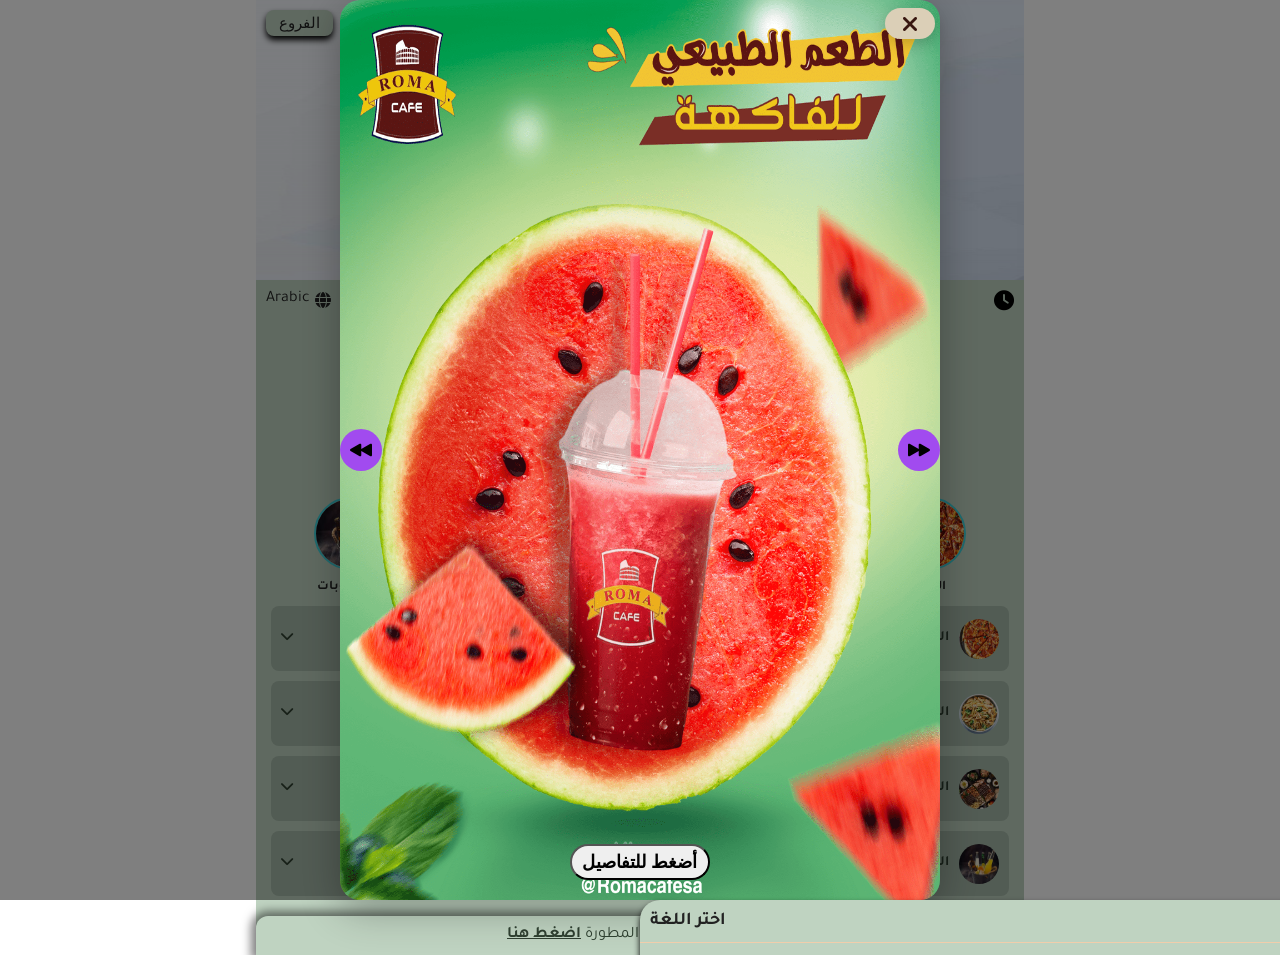
==== commit 79a5994f: "Add files via upload" ====
--- a/index.html
+++ b/index.html
@@ -1,831 +1,2480 @@
-<!DOCTYPE html>
-<html lang="en">
-
-<head>
-    <meta charset="UTF-8">
-    <meta name="viewport" content="width=device-width, initial-scale=1.0">
-    <link rel="stylesheet" href="https://cdnjs.cloudflare.com/ajax/libs/font-awesome/6.0.0-beta3/css/all.min.css">
-    <link rel="stylesheet"
-        href="https://fonts.googleapis.com/css2?family=Material+Symbols+Outlined:opsz,wght,FILL,GRAD@20..48,100..700,0..1,-50..200&icon_names=grid_view" />
-    <link
-        href="https://fonts.googleapis.com/css2?family=Tajawal:wght@400;700&family=Montserrat:wght@400;700&display=swap"
-        rel="stylesheet">
-    <link rel="manifest" href="manifest.json">
-    <link rel="stylesheet" href="css/style.css">
-    <title>Quick Menu</title>
-</head>
-
-<body>
-
-    <!-- ////////// Start Load \\\\\\\\\\ -->
-    <article class="shadow-portal" id="loader">
-        <article class="spinner-orb">
-            <img src="images/logo.png" alt="Logo"> <!-- هنا ضع رابط صورة اللوجو -->
-        </article>
-    </article>
-    <!-- ////////// End Load \\\\\\\\\\ -->
-
-    <section class="all-project">
-
-        <!-- ////////// Start Slider \\\\\\\\\\ -->
-        <section class="img_slider">
-            <!--image slider start-->
-            <article class="slider">
-                <article class="slides">
-                    <!--radio buttons start-->
-                    <input type="radio" name="radio-btn" id="radio1">
-                    <input type="radio" name="radio-btn" id="radio2">
-                    <input type="radio" name="radio-btn" id="radio3">
-                    <!--radio buttons end-->
-                    <!--slide images start-->
-                    <article class="slide first">
-                        <img src="images/slider 1.jpeg" alt="">
-                    </article>
-                    <article class="slide">
-                        <img src="images/slider 2.jpeg" alt="">
-                    </article>
-                    <article class="slide">
-                        <img src="images/slider 3.jpeg" alt="">
-                    </article>
-                    <!--slide images end-->
-                </article>
-            </article>
-            <!--image slider end-->
-        </section>
-        <!-- ////////// End Slider \\\\\\\\\\ -->
-
-        <!-- ////////// Start menu Lang \\\\\\\\\\ -->
-        <article id="languageMenu">
-            <article class="menu-header">
-                <span>
-                    اختر اللغة
-                </span>
-                <i class="fa-solid fa-xmark" id="closeButton"></i>
-            </article>
-            <ul class="name-lang">
-                <li data-lang="Arabic">Arabic</li>
-                <li data-lang="En">English</li>
-                <!-- <li data-lang="Français">Français</li>
-                <li data-lang="Deutsch">Deutsch</li> -->
-            </ul>
-        </article>
-        <!-- ////////// End menu Lang \\\\\\\\\\ -->
-
-        <!-- ////////// Start \\\\\\\\\\ -->
-        <article class="icon-heart-and-profile-and-discription-and-button-and-icon-globe">
-
-            <article class="button-and-icon-globe">
-                <span class="language" id="languagespan">Arabic
-                    <i class="fa-solid fa-globe"></i>
-                </span>
-            </article>
-
-            <article class="profile-and-discription">
-                <!-- //////////دا كود محدش ييجي عندة -->
-                <article class="overlay" id="overlay" onclick="closeImage(event)">
-                    <span class="close-profile" onclick="closeImage()"><i class="fa-solid fa-xmark"></i></span>
-                    <img id="overlay-img" src="" alt="Expanded Image">
-                </article>
-                <!-- ///////////////////////////////////// -->
-                <img class="profile-pic" src="images/logo.png" alt="Profile" onclick="openImage(this)">
-                <h1 class="place-name">
-                    Coffee Time
-                </h1>
-                <!-- زر الأيقونة -->
-                <i class="fa-solid fa-clock" id="openPopup"></i>
-
-                <!-- الخلفية المعتمة -->
-                <article class="overlaydark" id="overlaydark"></article>
-
-                <!-- النافذة -->
-                <article class="popup" id="popup">
-                    <h1 class="work-timings">
-                        أوقات العمل
-                    </h1>
-                    <article class="time-popup">
-                        <span class="day">
-                            السبت
-                        </span>
-                        <article class="data-time">
-                            <span class="start-work-time">01:00</span>
-                            <Span>إلى</Span>
-                            <span class="end-work-time">05:00</span>
-                        </article>
-                    </article>
-                    <article class="time-popup">
-                        <span class="day">
-                            الأحد
-                        </span>
-                        <article class="data-time">
-                            <span class="start-work-time">01:00</span>
-                            <Span>إلى</Span>
-                            <span class="end-work-time">05:00</span>
-                        </article>
-                    </article>
-                    <article class="time-popup">
-                        <span class="day">
-                            الاثنين
-                        </span>
-                        <article class="data-time">
-                            <span class="start-work-time">01:00</span>
-                            <Span>إلى</Span>
-                            <span class="end-work-time">05:00</span>
-                        </article>
-                    </article>
-                    <article class="time-popup">
-                        <span class="day">
-                            الثلاثاء
-                        </span>
-                        <article class="data-time">
-                            <span class="start-work-time">01:00</span>
-                            <Span>إلى</Span>
-                            <span class="end-work-time">05:00</span>
-                        </article>
-                    </article>
-                    <article class="time-popup">
-                        <span class="day">
-                            الاربعاء
-                        </span>
-                        <article class="data-time">
-                            <span class="start-work-time">01:00</span>
-                            <Span>إلى</Span>
-                            <span class="end-work-time">05:00</span>
-                        </article>
-                    </article>
-                    <article class="time-popup">
-                        <span class="day">
-                            الخميس
-                        </span>
-                        <article class="data-time">
-                            <span class="start-work-time">01:00</span>
-                            <Span>إلى</Span>
-                            <span class="end-work-time">05:00</span>
-                        </article>
-                    </article>
-                    <article class="time-popup">
-                        <span class="day">
-                            الجمعة
-                        </span>
-                        <article class="data-time">
-                            <span class="start-work-time">01:00</span>
-                            <Span>إلى</Span>
-                            <span class="end-work-time">05:00</span>
-                        </article>
-                    </article>
-                </article>
-                <article class="socialmedia">
-                    <a href="tel:0123456789">
-                        <i class="fa-solid fa-phone"></i>
-                    </a>
-                    <a href="https://wa.me/01026775729" target="_blank">
-                        <i class="fa-brands fa-whatsapp"></i>
-                    </a>
-                    <a href="https://www.instagram.com/amr_khalid_youssef?igsh=dnBpdDYzeXh6aGxp" target="_blank">
-                        <i class="fa-brands fa-instagram"></i>
-                    </a>
-                    <a href="https://www.facebook.com/share/15hDkAqaMQ/" target="_blank">
-                        <i class="fa-brands fa-facebook-f"></i>
-                    </a>
-                    <a href="https://maps.app.goo.gl/QGKnxv3kjbWzhbxe8" target="_blank">
-                        <i class="fa-solid fa-location-dot"></i>
-                    </a>
-
-                </article>
-            </article>
-        </article>
-        <!-- ////////// End \\\\\\\\\\ -->
-
-        <!-- ////////// Start \\\\\\\\\\ -->
-        <nav class="menu-container" id="stickyMenu">
-            <ul class="menu-container-item" dir="rtl">
-                <li class="menu-container-li">
-                    <a href="#offers" class="menu-link"><i class="fa-solid fa-tag"></i>
-                        <span>
-                            عروض
-                        </span>
-                    </a>
-                </li>
-                <li class="menu-container-li">
-                    <a href="#popular" class="menu-link"><i class="fa-solid fa-star"></i>
-                        <span>الأكثر طلباً</span>
-                    </a>
-                </li>
-                <li class="menu-container-li">
-                    <a href="#coffee" class="menu-link"> <img class="category-item" src="images/coffee.jpeg" alt="">
-                        <span>قهوة</span>
-                    </a>
-                </li>
-                <li class="menu-container-li">
-                    <a href="#"> <img class="category-item" src="images/Tea.jpeg" alt="">
-                        <span>شاي</span>
-                    </a>
-                </li>
-                <li class="menu-container-li">
-                    <a href="#"> <img class="category-item" src="images/Milk.jpeg" alt="">
-                        <span>حليب</span>
-                    </a>
-                </li>
-                <li class="menu-container-li">
-                    <a href="#"> <img class="category-item" src="images/Juice.jpeg" alt="">
-                        <span>عصير</span>
-                    </a>
-                </li>
-                <li class="menu-container-li">
-                    <a href="#"> <img class="category-item" src="images/Juice 1.jpeg" alt="">
-                        <span>مشروبات غازية</span>
-                    </a>
-                </li>
-                <li class="menu-container-li">
-                    <a href="#"> <img class="category-item" src="images/download.jpeg" alt="">
-                        <span>شوكولاته</span>
-                    </a>
-                </li>
-                <li class="menu-container-li">
-                    <a href="#"> <img class="category-item" src="images/download.jpeg" alt="">
-                        <span>شوكولاته</span>
-                    </a>
-                </li>
-                <li class="menu-container-li">
-                    <a href="#"> <img class="category-item" src="images/download.jpeg" alt="">
-                        <span>شوكولاته</span>
-                    </a>
-                </li>
-            </ul>
-        </nav>
-        <!-- ////////// End \\\\\\\\\\ -->
-
-        <!-- ////////// Start \\\\\\\\\\ -->
-        <article class="random1">
-            <article class="random2" onclick="toggleContent()">
-                <i class="fa-solid fa-bars"></i> <!-- أيقونة القائمة -->
-                <article class="random3"></article>
-                <i class="material-symbols-outlined">grid_view</i> <!-- أيقونة الشبكة -->
-            </article>
-        </article>
-
-        <article id="block1" class="random4 active">
-            <article class="accordion">
-
-                <!-- القسم الأول -->
-                <article class="accordion-item">
-                    <article class="accordion-header" onclick="toggleAccordion(this)">
-                        <article class="img-main-product">
-                            <i class="fa-solid fa-tag"></i>
-                            <span>عروض</span>
-                        </article>
-                        <i class="icon fas fa-chevron-down"></i>
-                    </article>
-                    <article class="product-content">
-
-                        <article class="product">
-                            <!-- <img class="offer" src="images/main-in-menu/offer.svg" alt> -->
-                            <article class="img-product">
-                                <img src="images/Juice.jpeg" alt="" onclick="openImage(this)">
-                            </article>
-                            <article class="info itemBox" data-link-to="model-1">
-                                <article class="content-product">
-                                    <h3>عصير رمان</h3>
-                                    <p class="description_text">
-                                        Lorem ipsum dolor sit amet consectetur adipisicing elit. Mollitia, eligendi.
-                                        Nemo a voluptates perspiciatis neque officiis at beatae est dolores nisi
-                                        repellendus necessitatibus quisquam, consectetur fugit sit quod molestias
-                                        deserunt.
-                                    </p>
-                                </article>
-                                <article class="unit-according">
-                                    <article class="discount-pound">
-                                        <del class="discount-according">50</del>
-                                        <span class="pound-according">20</span>
-                                    </article>
-                                    <span>
-                                        ج.م
-                                    </span>
-                                </article>
-
-                            </article>
-                        </article>
-
-                        <article class="product">
-                            <!-- <img class="offer" src="images/main-in-menu/offer.svg" alt> -->
-                            <article class="img-product">
-                                <img src="images/Juice.jpeg" alt="" onclick="openImage(this)">
-                            </article>
-                            <article class="info itemBox" data-link-to="model-1">
-                                <article class="content-product">
-                                    <h3>عصير رمان</h3>
-                                    <p class="description_text">
-                                        Lorem ipsum dolor sit amet consectetur adipisicing elit. Mollitia, eligendi.
-                                        Nemo a voluptates perspiciatis neque officiis at beatae est dolores nisi
-                                        repellendus necessitatibus quisquam, consectetur fugit sit quod molestias
-                                        deserunt.
-                                    </p>
-                                </article>
-                                <article class="unit-according">
-                                    <article class="discount-pound">
-                                        <del class="discount-according">50</del>
-                                        <span class="pound-according">20</span>
-                                    </article>
-                                    <span>
-                                        ج.م
-                                    </span>
-                                </article>
-
-                            </article>
-                        </article>
-
-                        <article class="product">
-                            <!-- <img class="offer" src="images/main-in-menu/offer.svg" alt> -->
-                            <article class="img-product">
-                                <img src="images/Juice.jpeg" alt="" onclick="openImage(this)">
-                            </article>
-                            <article class="info itemBox" data-link-to="model-1">
-                                <article class="content-product">
-                                    <h3>عصير رمان</h3>
-                                    <p class="description_text">
-                                        Lorem ipsum dolor sit amet consectetur adipisicing elit. Mollitia, eligendi.
-                                        Nemo a voluptates perspiciatis neque officiis at beatae est dolores nisi
-                                        repellendus necessitatibus quisquam, consectetur fugit sit quod molestias
-                                        deserunt.
-                                    </p>
-                                </article>
-                                <article class="unit-according">
-                                    <article class="discount-pound">
-                                        <del class="discount-according">50</del>
-                                        <span class="pound-according">20</span>
-                                    </article>
-                                    <span>
-                                        ج.م
-                                    </span>
-                                </article>
-                            </article>
-                        </article>
-
-                    </article>
-                </article>
-                <!-- القسم الثاني -->
-                <article class="accordion-item">
-                    <article class="accordion-header" onclick="toggleAccordion(this)">
-                        <article class="img-main-product">
-                            <i class="fa-solid fa-star"></i>
-                            <span>الأكثر طلباً</span>
-                        </article>
-                        <i class="icon fas fa-chevron-down"></i>
-                    </article>
-                    <article class="product-content">
-
-                        <article class="product">
-                            <!-- <img class="offer" src="images/main-in-menu/offer.svg" alt> -->
-                            <article class="img-product">
-                                <img src="images/بطاطس.jpeg" alt="" onclick="openImage(this)">
-                            </article>
-                            <article class="info itemBox" data-link-to="model-1">
-                                <article class="content-product">
-                                    <h3>عصير رمان</h3>
-                                    <p class="description_text">
-                                        Lorem ipsum dolor sit amet consectetur adipisicing elit. Mollitia, eligendi.
-                                        Nemo a voluptates perspiciatis neque officiis at beatae est dolores nisi
-                                        repellendus necessitatibus quisquam, consectetur fugit sit quod molestias
-                                        deserunt.
-                                    </p>
-                                </article>
-                                <article class="unit-according">
-                                    <article class="discount-pound">
-                                        <del class="discount-according">50</del>
-                                        <span class="pound-according">20</span>
-                                    </article>
-                                    <span>
-                                        ج.م
-                                    </span>
-                                </article>
-                            </article>
-                        </article>
-
-                        <article class="product">
-                            <article class="img-product">
-                                <img src="images/بطاطس.jpeg" alt="" onclick="openImage(this)">
-                            </article>
-                            <article class="info itemBox" data-link-to="model-2">
-                                <article class="content-product">
-                                    <h3>عصير رمان</h3>
-                                    <p class="description_text">
-                                        Lorem ipsum dolor sit amet consectetur adipisicing elit. Mollitia, eligendi.
-                                        Nemo a voluptates perspiciatis neque officiis at beatae est dolores nisi
-                                        repellendus necessitatibus quisquam, consectetur fugit sit quod molestias
-                                        deserunt.
-                                    </p>
-                                </article>
-                                <article class="unit-according">
-                                    <span class="pound-according">20 ج.م </span>
-                                </article>
-                            </article>
-                        </article>
-
-                        <article class="product">
-                            <article class="img-product">
-                                <img src="images/بطاطس.jpeg" alt="" onclick="openImage(this)">
-                            </article>
-                            <article class="info itemBox" data-link-to="model-3">
-                                <article class="content-product">
-                                    <h3>عصير رمان</h3>
-                                    <p class="description_text">
-                                        Lorem ipsum dolor sit amet consectetur adipisicing elit. Mollitia, eligendi.
-                                        Nemo a voluptates perspiciatis neque officiis at beatae est dolores nisi
-                                        repellendus necessitatibus quisquam, consectetur fugit sit quod molestias
-                                        deserunt.
-                                    </p>
-                                </article>
-                                <article class="unit-according-size">
-                                    <article class="size-large">
-                                        <span>
-                                            L
-                                        </span>
-                                        <span>
-                                            100
-                                        </span>
-                                    </article>
-                                    <article class="size-medium">
-                                        <span>
-                                            M
-                                        </span>
-                                        <span>
-                                            50
-                                        </span>
-                                    </article>
-                                    <article class="size-small">
-                                        <span>
-                                            S
-                                        </span>
-                                        <span>
-                                            25
-                                        </span>
-                                    </article>
-                                </article>
-                            </article>
-                        </article>
-                    </article>
-                </article>
-            </article>
-        </article>
-        <!-- ////////// Start Gride \\\\\\\\\\ -->
-        <article id="block2" class="random4">
-
-            <article id="gridContent" class="content hidden">
-
-                <article class="item-product-all">
-                    <h1 class="name-items-gride">
-                        عروض
-                    </h1>
-                    <article class="cards-gride">
-                        <article class="grid-item-product  itemBox" data-link-to="model-1">
-                            <img class="image-product-gride" src="images/Juice.jpeg" alt="" srcset="">
-                            <article class="name-product-gride-and-detailts-product-gride">
-                                <h1 class="name-product-gride">
-                                    عصير رمان
-                                </h1>
-                            </article>
-                            <article class="unit-gride">
-                                <!-- <img class="offer" src="images/main-in-menu/offer.svg" alt="" srcset=""> -->
-                                <article class="unit-gride-offer">
-                                    <span class="pound-gride">20 <span> ج.م </span></span>
-                                    <del class="discount-gride"><span>50</span> ج.م </del>
-                                </article>
-                            </article>
-                        </article>
-
-                        <article class="grid-item-product  itemBox" data-link-to="model-1">
-                            <img class="image-product-gride" src="images/Juice.jpeg" alt="" srcset="">
-                            <article class="name-product-gride-and-detailts-product-gride">
-                                <h1 class="name-product-gride">
-                                    عصير رمان
-                                </h1>
-                            </article>
-                            <article class="unit-gride">
-                                <!-- <img class="offer" src="images/main-in-menu/offer.svg" alt="" srcset=""> -->
-                                <article class="unit-gride-offer">
-                                    <span class="pound-gride">20 <span> ج.م </span></span>
-                                    <del class="discount-gride"><span>50</span> ج.م </del>
-                                </article>
-                            </article>
-                        </article>
-
-                    </article>
-                </article>
-
-                <article class="item-product-all">
-                    <h1 class="name-items-gride">
-                        الأكثر طلباً
-                    </h1>
-                    <article class="cards-gride">
-                        <article class="grid-item-product  itemBox" data-link-to="model-1">
-                            <img class="image-product-gride" src="images/Juice.jpeg" alt="" srcset="">
-                            <article class="name-product-gride-and-detailts-product-gride">
-                                <h1 class="name-product-gride">
-                                    عصير رمان
-                                </h1>
-                            </article>
-                            <article class="unit-gride">
-                                <!-- <img class="offer  " src="images/main-in-menu/offer.svg" alt="" srcset=""> -->
-                                <article class="unit-gride-offer">
-                                    <span class="pound-gride">20 <span> ج.م </span></span>
-                                    <del class="discount-gride"><span>50</span> ج.م </del>
-                                </article>
-                            </article>
-                        </article>
-
-                        <article class="grid-item-product  itemBox" data-link-to="model-2">
-                            <img class="image-product-gride" src="images/Juice.jpeg" alt="" srcset="">
-                            <article class="name-product-gride-and-detailts-product-gride">
-                                <h1 class="name-product-gride">
-                                    عصير رمان
-                                </h1>
-                            </article>
-                            <article class="unit-gride">
-                                <article class="unit-gride-offer">
-                                    <span class="pound-gride">20 <span>جنيه</span></span>
-                                </article>
-                            </article>
-                        </article>
-
-                        <article class="grid-item-product  itemBox" data-link-to="model-3">
-                            <img class="image-product-gride" src="images/Juice.jpeg" alt="" srcset="">
-                            <article class="name-product-gride-and-detailts-product-gride">
-                                <h1 class="name-product-gride">
-                                    عصير رمان
-                                </h1>
-                            </article>
-
-                            <article class="unit-gride-size">
-                                <article class="size-large">
-                                    <span>
-                                        L
-                                    </span>
-                                    <span>
-                                        100
-                                    </span>
-                                </article>
-                                <article class="size-medium">
-                                    <span>
-                                        M
-                                    </span>
-                                    <span>
-                                        50
-                                    </span>
-                                </article>
-                                <article class="size-small">
-                                    <span>
-                                        S
-                                    </span>
-                                    <span>
-                                        25
-                                    </span>
-                                </article>
-                            </article>
-                        </article>
-
-                    </article>
-                </article>
-
-            </article>
-
-        </article>
-        <!-- ////////// End Gride \\\\\\\\\\ -->
-
-        <!-- ////////// Start Discrebtion \\\\\\\\\\ -->
-        <article class="hiddenLayer" id="model-1">
-            <article class="popFrame">
-                <i class="exitMark fa-solid fa-xmark"></i>
-                <a href="">
-                    <i class="fa-solid fa-share"></i>
-                </a>
-                <div class="stickyHeader">
-                    <img src="images/Juice.jpeg" alt="">
-
-                    <div class="title-name-and-desc">
-                        <h2>عصير برتقال</h2>
-                    </div>
-                </div>
-                <article class="content">
-                    <p>
-                        Lorem ipsum dolor sit amet, consectetur adipisicing elit. Harum molestiae quasi dolores
-                        nostrumxercitationem,
-                        voluptatem illo deleniti sit distinctio consequuntur accusantium sed aliquam esse! Labore
-                        laboriosam
-                        <!-- يستمر الوصف الطويل هنا... -->
-                    </p>
-                </article>
-                <article class="unit-description">
-                    <span class="pound-description">
-                        <span class="price-main-description">20</span>
-                        <span> ج.م </span>
-                    </span>
-                    <del class="discount-description">
-                        <span>50</span>
-                        <span class="item-pound"> ج.م </span>
-                    </del>
-                </article>
-                <button class="goBack">رجوع</button>
-            </article>
-        </article>
-
-        <article class="hiddenLayer" id="model-2">
-            <article class="popFrame">
-                <i class="exitMark fa-solid fa-xmark"></i>
-                <a href="">
-                    <i class="fa-solid fa-share"></i>
-                </a>
-                <div class="stickyHeader">
-                    <img src="images/Juice.jpeg" alt="">
-                    <div class="title-name-and-desc">
-                        <h2>عصير برتقال</h2>
-                    </div>
-                </div>
-                <article class="content">
-                    <p>
-                        Lorem ipsum dolor sit amet, consectetur adipisicing elit. Harum molestiae quasi dolores
-                        nostrumxercitationem,
-                        voluptatem illo deleniti sit distinctio consequuntur accusantium sed aliquam esse! Labore
-                        laboriosam
-                        <!-- يستمر الوصف الطويل هنا... -->
-                    </p>
-                </article>
-                <article class="unit-description">
-                    <span class="pound-description">
-                        <span class="price-main-description">20</span>
-                        <span> ج.م </span>
-                    </span>
-                </article>
-                <button class="goBack">رجوع</button>
-            </article>
-        </article>
-
-        <article class="hiddenLayer" id="model-3">
-            <article class="popFrame">
-                <i class="exitMark fa-solid fa-xmark"></i>
-                <a href="">
-                    <i class="fa-solid fa-share"></i>
-                </a>
-                <div class="stickyHeader">
-                    <img src="images/Juice.jpeg" alt="">
-                    <div class="title-name-and-desc">
-                        <h2>عصير برتقال</h2>
-                    </div>
-                </div>
-                <article class="content">
-                    <p>
-                        Lorem ipsum dolor sit amet, consectetur adipisicing elit. Harum molestiae quasi dolores
-                        nostrumxercitationem, Lorem, ipsum dolor sit amet consectetur adipisicing elit. Debitis eius
-                        officiis porro saepe itaque vel quidem earum esse rem nihil qui maiores eveniet accusamus in
-                        aspernatur assumenda explicabo eligendi, obcaecati modi nisi ratione! Amet rem iusto, vero
-                        debitis quasi, hic nihil repellat nostrum dicta dignissimos ullam ipsum ipsam placeat facilis
-                        soluta molestias commodi error sapiente blanditiis nam voluptatem voluptas eligendi suscipit
-                        exercitationem. Enim voluptas voluptatibus sit omnis. Et provident inventore deleniti distinctio
-                        ratione accusamus. Modi magni dolores, esse similique, autem rerum nihil labore, officiis
-                        voluptatibus tempora in sunt quas quibusdam? Aut harum ad facere quis distinctio facilis impedit
-                        fuga consequuntur officiis repellat explicabo, asperiores dicta, repudiandae ullam amet animi
-                        nostrum quas aliquam autem nesciunt est. Fugiat, impedit molestiae, recusandae qui eos ut sit
-                        omnis nesciunt sapiente quibusdam quod. Vel minima eum aperiam corporis fuga quas et est
-                        excepturi debitis ea fugiat molestiae numquam delectus beatae blanditiis ipsum fugit facere,
-                        doloremque ipsa sed officia obcaecati. Delectus beatae aperiam dolorem, eius vel eos amet,
-                        similique repellendus obcaecati aliquid recusandae eveniet corrupti enim molestias nostrum,
-                        aliquam aspernatur alias! Modi doloremque inventore possimus eum numquam cupiditate dolore
-                        voluptate deserunt, at beatae reiciendis voluptatem itaque. Suscipit dolorum aperiam voluptates
-                        eveniet! Blanditiis autem earum aliquid, commodi obcaecati quisquam quae explicabo error
-                        inventore cumque qui necessitatibus. Ut beatae rerum ipsam nesciunt neque in doloremque ullam
-                        laboriosam facilis mollitia est corrupti doloribus quis, reiciendis consequatur error
-                        reprehenderit temporibus aut iure, suscipit alias repudiandae fuga? Error reprehenderit aut
-                        maiores delectus quibusdam ipsum placeat sed expedita. Ullam hic quas qui vero nobis, odio, eius
-                        praesentium unde saepe repellat ab beatae laudantium similique pariatur consequuntur excepturi?
-                        Nisi quam debitis blanditiis obcaecati alias saepe harum eum, aliquam quas ex dolor aperiam eius
-                        nobis officia. Neque vel accusamus delectus officia, quibusdam accusantium eveniet nesciunt
-                        eligendi quae nisi vitae expedita, porro nihil. Itaque illum maxime, dolore earum excepturi
-                        temporibus expedita eum recusandae a voluptates natus dignissimos, id rerum molestias! Totam
-                        quos labore eos. Deserunt, maiores odio inventore est laborum tenetur odit recusandae vitae
-                        expedita quam doloremque quo quisquam iure in quibusdam consequatur aliquam earum veniam quidem
-                        molestias reprehenderit soluta! Nostrum, voluptatum inventore in eveniet repellat rerum, quos
-                        tempora quaerat architecto itaque eum possimus fugiat sequi odio quo distinctio non consequatur
-                        culpa deserunt. Quos asperiores ipsam nesciunt id, est veniam dolorum natus nihil, recusandae
-                        eius vero, fugit laborum tempora vitae libero tempore vel commodi. Incidunt aspernatur vel
-                        officia quibusdam quaerat officiis eveniet dicta explicabo ad ducimus molestias consectetur
-                        repellat voluptatem unde qui vitae, distinctio consequatur ex necessitatibus ipsam saepe velit
-                        odio! Distinctio iste commodi consequatur officiis! Dignissimos rem, laudantium, veniam nihil
-                        pariatur vitae nobis hic quo consectetur similique ad beatae, sequi optio dicta itaque dolorem
-                        quod ipsam quaerat quisquam numquam. Sequi qui cum porro molestiae, at, eum alias placeat
-                        sapiente obcaecati voluptatibus laboriosam. Voluptas quo quas nihil, deleniti debitis quia earum
-                        quisquam, dolores consequatur a impedit non quam, accusamus commodi magnam necessitatibus omnis
-                        id iure alias. Velit iste quaerat veritatis illo voluptates minus praesentium saepe nihil ab
-                        blanditiis impedit, accusantium sequi suscipit, porro beatae aliquid nesciunt. Aperiam enim sed
-                        corporis suscipit quasi sapiente omnis earum magnam, quidem sint modi voluptatibus delectus
-                        distinctio. Sint aliquid a magnam rem nihil eveniet, veritatis minus quidem animi eum ullam
-                        sapiente nemo optio, aspernatur voluptatem culpa corrupti repudiandae, voluptas laboriosam.
-                        Aliquam beatae dicta maiores hic deserunt ab, unde eos id animi molestiae reiciendis porro
-                        veritatis accusantium reprehenderit totam culpa mollitia quae eveniet nostrum ea consequuntur ad
-                        laudantium eum! Eligendi reiciendis accusamus reprehenderit harum labore! Fuga illum
-                        reprehenderit atque ut beatae fugiat ipsa error ullam, dolore qui voluptate dignissimos sed
-                        consectetur aut ea dolores debitis quos magni saepe reiciendis! Ut odio quae, nostrum
-                        necessitatibus omnis culpa error maxime sapiente molestiae laborum? Aperiam labore fuga vero,
-                        vitae accusamus temporibus amet voluptatibus similique nostrum recusandae quo quis odio rerum
-                        porro nesciunt, debitis expedita veniam maxime quas provident blanditiis reiciendis saepe magni!
-                        Facere voluptatum molestiae nesciunt nemo, hic quasi officia voluptates fugit, minus laboriosam
-                        nam doloremque, nisi natus possimus unde! Quidem deserunt, quo nisi veniam, quos nihil
-                        temporibus maiores enim assumenda voluptatibus iste quasi nam suscipit ab. Aperiam ea nulla
-                        aliquid aspernatur sequi! Placeat assumenda, vel rerum ad a veniam beatae perferendis hic eos
-                        eaque culpa quos porro sit soluta voluptatibus itaque expedita voluptatum voluptatem? Earum,
-                        labore? Dignissimos dolor aliquid, adipisci voluptatibus qui ducimus nemo veritatis nam placeat
-                        voluptas tempore aspernatur at veniam facere illo rerum recusandae vitae minus ipsa, tenetur
-                        cupiditate aliquam doloremque. Iusto perspiciatis eveniet vitae id, porro iste, quae debitis
-                        odit provident sit numquam nemo nisi! Culpa eum doloribus illum consequatur rem? Delectus,
-                        eveniet. Error eum ducimus excepturi rem voluptatibus nemo eaque, voluptates voluptatem
-                        voluptatum in dolores ipsam inventore dignissimos, tenetur expedita sint consequatur minus
-                        accusamus facilis vel! Ullam voluptate quidem fuga vel sit tenetur dolorem deserunt dignissimos
-                        impedit quasi, quo commodi aliquid enim repudiandae quia nisi incidunt numquam amet dolorum ad
-                        exercitationem quaerat, error odit? Quis amet id, magni, alias quam facilis voluptatibus quasi
-                        eos, maxime quas expedita ab! Commodi facere enim veritatis, deserunt molestias, maiores
-                        deleniti reiciendis earum aperiam asperiores dicta officia ut neque, quia illo necessitatibus?
-                        Fugiat voluptatum officiis molestias aspernatur exercitationem sint earum odit error recusandae
-                        cum, soluta quidem id. Laboriosam magni, optio sit culpa reprehenderit repudiandae magnam,
-                        aliquam quae illo excepturi incidunt ducimus. Aperiam cum excepturi mollitia rerum delectus hic
-                        voluptatum assumenda magnam obcaecati atque! Aut impedit est illum reprehenderit unde nemo
-                        vitae? Qui, vero nesciunt. Eius consequuntur dolorum voluptate unde veritatis ratione error
-                        fugit maxime. Molestiae tenetur recusandae nam aut necessitatibus, corporis eos dignissimos
-                        quaerat eum laborum atque quis sunt cumque temporibus quam accusantium possimus? Quos velit
-                        eligendi odio quia doloribus voluptates inventore necessitatibus dolores nisi. Fugiat nulla
-                        aliquam qui porro delectus. Ad nam voluptatum, aperiam maiores quibusdam quas magnam. Blanditiis
-                        in facere harum cum illo magni itaque quo. Reiciendis provident dolorem libero voluptatum ex sed
-                        excepturi alias veniam earum possimus explicabo, aliquid animi tempora laborum? Itaque iste
-                        dicta doloremque eligendi, illum dolorum sit. Est repellendus vitae commodi atque praesentium
-                        consequuntur inventore, nemo ab et aut iure omnis, libero eius, aspernatur cum! Sequi, suscipit
-                        alias.
-                        voluptatem illo deleniti sit distinctio consequuntur accusantium sed aliquam esse! Labore
-                        laboriosam
-                        <!-- يستمر الوصف الطويل هنا... -->
-                    </p>
-                </article>
-
-                <article class="unit-description-size">
-                    <article class="size-small">
-                        <span>
-                            S
-                        </span>
-                        <span>
-                            25
-                        </span>
-                    </article>
-
-                    <article class="size-medium">
-                        <span>
-                            M
-                        </span>
-                        <span>
-                            50
-                        </span>
-                    </article>
-
-                    <article class="size-large">
-                        <span>
-                            L
-                        </span>
-                        <span>
-                            100
-                        </span>
-                    </article>
-                </article>
-                <button class="goBack">رجوع</button>
-            </article>
-        </article>
-        <!-- ////////// End Discrebtion \\\\\\\\\\ -->
-
-        <!-- ////////// Start Footer \\\\\\\\\\ -->
-        <footer>
-            <span id="openModalButton" class="open-link">
-                للتواصل مع الشركة المطورة
-                <span class="click-here">
-                    اضغط هنا
-                </span>
-            </span>
-
-            <article id="modalOverlay" class="modalOverlay">
-                <article class="modalPopup" id="modalPopup">
-                    <span class="close-btn" id="closeModalButton"><i class="fa-solid fa-xmark"></i></span>
-                    <img class="logo-quick-menu" src="images/logo.png" alt="" srcset="">
-
-                    <h2>
-                        للتواصل معنا
-                    </h2>
-                    <article class="socialmedia-our">
-                        <a href="tel:0123456789"><i class="fa-solid fa-phone"></i></a>
-                        <a href="https://wa.me/01026775729"><i class="fa-brands fa-whatsapp"></i></a>
-                        <a href="https://www.facebook.com/share/15hDkAqaMQ/"><i class="fa-brands fa-facebook-f"></i></a>
-                        <a href="https://www.instagram.com/amr_khalid_youssef?igsh=dnBpdDYzeXh6aGxp"><i
-                                class="fa-brands fa-instagram"></i></a>
-                        <a href=""><img class="gmail" src="images/gmail.svg" alt="" srcset=""></a>
-                    </article>
-                </article>
-            </article>
-        </footer>
-        <!-- ////////// End Footer \\\\\\\\\\ -->
-
-    </section>
-    <script src="js/script.js"></script>
-</body>
-
+<!DOCTYPE html>
+<html lang="ar">
+
+
+<head>
+    <meta charset="UTF-8">
+    <meta name="viewport" content="width=device-width, initial-scale=1.0">
+    <link href="https://unpkg.com/aos@2.3.1/dist/aos.css" rel="stylesheet">
+    <link rel="stylesheet" href="https://cdnjs.cloudflare.com/ajax/libs/font-awesome/6.0.0-beta3/css/all.min.css">
+    <link rel="stylesheet"
+        href="https://fonts.googleapis.com/css2?family=Material+Symbols+Outlined:opsz,wght,FILL,GRAD@20..48,100..700,0..1,-50..200&icon_names=grid_view" />
+    <link
+        href="https://fonts.googleapis.com/css2?family=Tajawal:wght@400;700&family=Montserrat:wght@400;700&display=swap"
+        rel="stylesheet">
+    <script src="https://unpkg.com/aos@2.3.1/dist/aos.js"></script>
+    <link rel="stylesheet" href="style.css">
+
+    <link rel="icon" href="images/lpogo.jpg" type="image/x-icon">
+
+    <title>Roma</title>
+
+
+
+</head>
+
+<style>
+    section.all-project,
+    .popup.popup1,
+    .close-btn,
+    button.openPopup.branch,
+    .dropdown-branch,
+    .popup.popup2,
+    #languageMenu,
+    .menu-container,
+    .popup_content,
+    article.share-popup,
+    input[type="checkbox"]:checked,
+    article.pound-description-and-calories-all-popframe,
+    .stickyHeader .back-btn,
+    .close-btn-share,
+    .close-profile,
+    span.price-addition,
+    span.pound-description,
+    .popup.popup3 {
+        background-color: #bfd3c1;
+    }
+
+    article.branches-place,
+    .custom-box,
+    .copy-button:hover,
+    .whatsapp-button:hover,
+    .telegram-button:hover,
+    .facebook-button:hover,
+    .messenger-button:hover,
+    .tiktok-button:hover,
+    .twitter-button:hover,
+    .snapchat-button:hover,
+    .linkedin-button:hover,
+    .close-btn:hover,
+    .close-icon:hover,
+    .close-icon i.exitMark.fa-solid.fa-xmark:hover,
+    .share-btn i.fa-solid.fa-share:hover,
+    .close-profile:hover,
+    input[type="checkbox"],
+    .stickyHeader .back-btn:hover,
+    .close-btn-share:hover {
+        background-color: #a5b8a8;
+    }
+
+    .custom-box,
+    article.description-place,
+    .menu-icon-branch,
+    .copy-button:hover,
+    .whatsapp-button:hover,
+    .telegram-button:hover,
+    .facebook-button:hover,
+    .messenger-button:hover,
+    .tiktok-button:hover,
+    .twitter-button:hover,
+    .snapchat-button:hover,
+    .linkedin-button:hover,
+    .close-btn:hover,
+    .close-icon:hover,
+    .close-icon i.exitMark.fa-solid.fa-xmark:hover,
+    .share-btn i.fa-solid.fa-share:hover,
+    .name-item-add,
+    .stickyHeader .back-btn,
+    .close-btn-share,
+    footer,
+    h2.content-our,
+    .menu-container a,
+    .description_text,
+    .socialmedia a,
+    article.calories-all-gride {
+        color: #2f4031;
+    }
+
+    .copy-button i,
+    input[type="checkbox"] {
+        border: solid 2px #2f4031;
+    }
+
+    button.openPopup.branch,
+    h1.place-name,
+    h2.name-branches,
+    .close-btn,
+    span.share-branch,
+    a.place-branch,
+    a.menu-branch,
+    .popup.popup2,
+    #languageMenu,
+    ul.name-lang li a,
+    #languagespan,
+    .random2 i,
+    .random3 i,
+    .menu-container a,
+    .content-product h3,
+    .description_text,
+    .pound-according,
+    .unit-according,
+    article.calories-all,
+    .close-icon i.exitMark.fa-solid.fa-xmark,
+    .share-btn i.fa-solid.fa-share,
+    .image-name-container-share .product-name-share,
+    .copy-button,
+    .whatsapp-button,
+    .telegram-button,
+    .facebook-button,
+    .messenger-button,
+    .twitter-button,
+    .tiktok-button,
+    .snapchat-button,
+    .linkedin-button,
+    .stickyHeader h2,
+    .image-name-container-share .product-name-share,
+    h1.name-items-gride,
+    h1.name-product-gride,
+    span.pound-gride,
+    del.discount-gride {
+        color: #222222;
+    }
+
+    .random2,
+    .random3 {
+        border: solid 2px #222222;
+    }
+
+    a svg.icon-tiktok g path {
+        fill: #222222;
+        stroke: #222222;
+    }
+
+    .spinner-orb::before {
+        border: 5px solid #2f4031;
+        border-top: 5px solid #222222;
+    }
+</style>
+
+
+<body>
+
+    <body>
+
+        <!-- ////////// Start Load \\\\\\\\\\ -->
+        <article class="shadow-portal" id="loader">
+
+            <article class="spinner-orb">
+
+                <img src="images/lpogo.jpg" alt="Logo">
+
+            </article>
+        </article>
+
+        <!-- ////////// End Load \\\\\\\\\\ -->
+
+        <section class="all-project">
+
+
+            <article class="overlay_ads">
+                <article class="carousel-modal">
+                    <button class="close-button-ads">
+                        <i class="exitMark fa-solid fa-xmark"></i>
+                    </button>
+                    <article class="carousel-container">
+                        <article class="carousel">
+                            <article class="slide_ads">
+                                <img src="images/ط.png" alt="" srcset="">
+                                <button>
+                                    أضغط للتفاصيل
+                                </button>
+                            </article>
+                            <article class="slide_ads">
+                                <img src="images/slide2.jpg" alt="" srcset="">
+                                <button>
+                                    أضغط للتفاصيل
+                                </button>
+                            </article>
+                            <article class="slide_ads">
+                                <img src="images/slide3.png" alt="" srcset="">
+                                <button onclick="goToProduct('accordion-بيتزا')">
+                                    أضغط للتفاصيل
+                                </button>
+                            </article>
+                        </article>
+                    </article>
+                    <article class="text-buttons">
+                        <button class="text-prev">
+                            <svg class="arrow-prev" fill="#000000" version="1.1" id="Capa_1"
+                                xmlns="http://www.w3.org/2000/svg" xmlns:xlink="http://www.w3.org/1999/xlink"
+                                viewBox="0 0 66.307 66.307" xml:space="preserve" transform="rotate(180)">
+                                <g id="SVGRepo_bgCarrier" stroke-width="0"></g>
+                                <g id="SVGRepo_tracerCarrier" stroke-linecap="round" stroke-linejoin="round"></g>
+                                <g id="SVGRepo_iconCarrier">
+                                    <g>
+                                        <path
+                                            d="M64.702,30.366L37.12,14.442c-0.995-0.574-2.221-0.574-3.217,0s-1.609,1.639-1.609,2.787v13.072L4.827,14.442 c-0.997-0.574-2.222-0.574-3.218,0S0,16.081,0,17.229v31.849c0,1.148,0.613,2.211,1.609,2.785c0.498,0.287,1.053,0.432,1.608,0.432 s1.111-0.145,1.609-0.432l27.466-15.857v13.072c0,1.148,0.612,2.211,1.608,2.785c0.498,0.287,1.055,0.432,1.609,0.432 s1.111-0.145,1.607-0.432l27.582-15.924c0.996-0.574,1.609-1.637,1.609-2.787C66.311,32.004,65.698,30.94,64.702,30.366z">
+                                        </path>
+                                    </g>
+                                </g>
+                            </svg>
+                        </button>
+                        <button class="text-next">
+                            <svg class="arrow-next" fill="#000000" version="1.1" id="Capa_1"
+                                xmlns="http://www.w3.org/2000/svg" xmlns:xlink="http://www.w3.org/1999/xlink"
+                                viewBox="0 0 66.307 66.307" xml:space="preserve">
+                                <g id="SVGRepo_bgCarrier" stroke-width="0"></g>
+                                <g id="SVGRepo_tracerCarrier" stroke-linecap="round" stroke-linejoin="round"></g>
+                                <g id="SVGRepo_iconCarrier">
+                                    <g>
+                                        <path
+                                            d="M64.702,30.366L37.12,14.442c-0.995-0.574-2.221-0.574-3.217,0s-1.609,1.639-1.609,2.787v13.072L4.827,14.442 c-0.997-0.574-2.222-0.574-3.218,0S0,16.081,0,17.229v31.849c0,1.148,0.613,2.211,1.609,2.785c0.498,0.287,1.053,0.432,1.608,0.432 s1.111-0.145,1.609-0.432l27.466-15.857v13.072c0,1.148,0.612,2.211,1.608,2.785c0.498,0.287,1.055,0.432,1.609,0.432 s1.111-0.145,1.607-0.432l27.582-15.924c0.996-0.574,1.609-1.637,1.609-2.787C66.311,32.004,65.698,30.94,64.702,30.366z">
+                                        </path>
+                                    </g>
+                                </g>
+                            </svg>
+                        </button>
+                    </article>
+                </article>
+            </article>
+
+            <!-- ////////// Start Slider \\\\\\\\\\ -->
+            <section class="img_slider">
+                <!--image slider start-->
+                <article class="slider">
+                    <article class="slides">
+                        <!--radio buttons start-->
+                        <input type="radio" name="radio-btn" id="radio1">
+                        <input type="radio" name="radio-btn" id="radio2">
+                        <input type="radio" name="radio-btn" id="radio3">
+                        <!--radio buttons end-->
+                        <!--slide images start-->
+
+                        <article class="slide first">
+
+                            <img src="images/lpogo.jpg" alt="Logo">
+
+                        </article>
+
+
+
+                        <article class="slide">
+
+                            <img src="images/download_9.jpg" alt="Logo">
+
+                        </article>
+
+                        <article class="slide">
+
+                            <img src="images/download_10.jpg" alt="Logo">
+
+                        </article>
+
+                        <!--slide images end-->
+                    </article>
+                </article>
+                <!--image slider end-->
+            </section>
+            <!-- ////////// End Slider \\\\\\\\\\ -->
+            <!-- ////////// Start branch \\\\\\\\\\ -->
+            <button class="openPopup branch" data-popup="popup1">
+                الفروع
+
+                <p></p>
+
+                <p></p>
+
+
+
+            </button>
+            <article class="popup-overlay" id="popup1">
+                <button class="close-btn" data-close="popup1"><i class="fa-solid fa-arrow-right"></i></button>
+                <article class="popup popup1">
+
+                    <article class="profile-pic-branch-and-place-name">
+                        <img class="profile-pic-branch" src="images/lpogo.jpg" alt="" srcset="">
+                        <h1 class="place-name">
+                            Roma
+                        </h1>
+                        <h2 class="name-branches">
+                            الفروع
+                        </h2>
+                    </article>
+
+                    <article class="branches-all">
+
+                        <article class="branches-place">
+
+                            <a href="" class="img-place-description-place">
+                                <article class="img-place">
+                                    <img src="images/lpogo.jpg" alt="" srcset="">
+                                </article>
+                                <article class="description-place">
+                                    <span style="color: ;">
+                                        فرع: <span>
+                                            hddhhdh
+                                        </span>
+                                    </span>
+                                </article>
+                            </a>
+
+                            <article class="popup-share-branch" id="popup_share_branch">
+                                <article class="content-share-branch">
+                                    <article class="btn-copy-link-and-copied-link">
+                                        <span class="btn-copy-link" onclick="copyLinkB12()">
+                                            <img src="images/copylink.svg" alt="" srcset="">
+                                            Copy Link
+
+                                        </span>
+                                    </article>
+                                    <a href="#" class="btn-copy-link" id="WhatsApp-1" target="_blank">
+                                        <img src="images/whatsapp-icon-seeklogo.svg" alt="" srcset="">
+                                        WhatsApp
+                                    </a>
+
+                                    <a href="#" class="btn-copy-link" id="Telegram-1" target="_blank">
+                                        <img src="images/Telegram-01.svg" alt="" srcset="">
+                                        Telegram</a>
+
+                                    <a href="#" class="btn-copy-link" id="twiter-1" target="_blank">
+                                        <img src="images/x.svg" alt="" srcset="">
+                                        X</a>
+
+                                    <a href="#" class="btn-copy-link" id="Facebook-1" target="_blank">
+                                        <img src="images/facebook.svg" alt="" srcset="">
+                                        Facebook</a>
+
+                                    <a href="#" class="btn-copy-link" id="Messenger-1" target="_blank">
+                                        <img src="images/Facebook-messenger-02.svg" alt="" srcset="">
+                                        Messenger</a>
+
+                                    <a href="#" class="btn-copy-link" id="TikTok-1" target="_blank">
+                                        <img src="images/tiktok.svg" alt="" srcset="">
+                                        TikTok</a>
+
+                                    <a href="#" class="btn-copy-link" id="Snapchat-1" target="_blank">
+                                        <img src="images/Snap-Ghost-01.svg" alt="" srcset="">
+                                        Snapchat</a>
+
+                                    <a href="#" class="btn-copy-link" id="LinkedIn-1" target="_blank">
+                                        <img src="images/Linkedin-02.svg" alt="" srcset="">
+                                        LinkedIn</a>
+
+                                </article>
+                                <button class="close-share-branch" onclick="closePopX()">إغلاق</button>
+                            </article>
+                            <article class="menu-container-branch">
+                                <article class="menu-icon-branch" onclick="toggleMenu(this)">
+                                    <i class="fa-solid fa-ellipsis-vertical"> <a href=""></a></i>
+                                    <article class="dropdown-branch">
+                                        <ul>
+                                            <li class="item-share-branch">
+                                                <span class="share-branch"
+                                                    onclick="openPopX('http://127.0.0.1:5502/wwejfejfdijf.html')">
+                                                    مشاركة
+                                                    <i class="fa-solid fa-share-from-square"></i>
+                                                </span>
+
+                                            </li>
+                                            <li class="item-place-branch">
+                                                <a class="place-branch" target="blank"
+                                                    href="http://127.0.0.1:8000/admin/menu/sitesettings/8/change/#branches-tab">
+                                                    المكان
+                                                    <svg fill="; " width="20px" height="20px" viewBox="-1.5 0 19 19"
+                                                        xmlns="http://www.w3.org/2000/svg" class="cf-icon-svg"
+                                                        stroke="; ">
+                                                        <g id="SVGRepo_bgCarrier" stroke-width="0"></g>
+                                                        <g id="SVGRepo_tracerCarrier" stroke-linecap="round"
+                                                            stroke-linejoin="round"></g>
+                                                        <g id="SVGRepo_iconCarrier">
+                                                            <path
+                                                                d="M15.084 15.2H.916a.264.264 0 0 1-.254-.42l2.36-4.492a.865.865 0 0 1 .696-.42h.827a9.51 9.51 0 0 0 .943 1.108H3.912l-1.637 3.116h11.45l-1.637-3.116h-1.34a9.481 9.481 0 0 0 .943-1.109h.591a.866.866 0 0 1 .696.421l2.36 4.492a.264.264 0 0 1-.254.42zM11.4 7.189c0 2.64-2.176 2.888-3.103 5.46a.182.182 0 0 1-.356 0c-.928-2.572-3.104-2.82-3.104-5.46a3.282 3.282 0 0 1 6.563 0zm-1.86-.005a1.425 1.425 0 1 0-1.425 1.425A1.425 1.425 0 0 0 9.54 7.184z">
+                                                            </path>
+                                                        </g>
+                                                    </svg>
+                                                </a>
+
+                                            </li>
+                                            <li>
+                                                <a class="menu-branch" target="blank"
+                                                    href="http://127.0.0.1:8000/admin/menu/sitesettings/8/change/#branches-tab">
+                                                    المنيو
+                                                </a>
+
+
+                                            </li>
+                                        </ul>
+                                    </article>
+                                </article>
+                            </article>
+                        </article>
+
+                        <article class="branches-place">
+
+                            <a href="" class="img-place-description-place">
+                                <article class="img-place">
+                                    <img src="images/lpogo.jpg" alt="" srcset="">
+                                </article>
+                                <article class="description-place">
+                                    <span style="color: ;">
+                                        فرع: <span>
+                                            gpt
+                                        </span>
+                                    </span>
+                                </article>
+                            </a>
+
+                            <article class="popup-share-branch" id="popup_share_branch">
+                                <article class="content-share-branch">
+                                    <article class="btn-copy-link-and-copied-link">
+                                        <span class="btn-copy-link" onclick="copyLinkB12()">
+                                            <img src="images/copylink.svg" alt="" srcset="">
+                                            Copy Link
+
+                                        </span>
+                                    </article>
+                                    <a href="#" class="btn-copy-link" id="WhatsApp-1" target="_blank">
+                                        <img src="images/whatsapp-icon-seeklogo.svg" alt="" srcset="">
+                                        WhatsApp
+                                    </a>
+
+                                    <a href="#" class="btn-copy-link" id="Telegram-1" target="_blank">
+                                        <img src="images/Telegram-01.svg" alt="" srcset="">
+                                        Telegram</a>
+
+                                    <a href="#" class="btn-copy-link" id="twiter-1" target="_blank">
+                                        <img src="images/x.svg" alt="" srcset="">
+                                        X</a>
+
+                                    <a href="#" class="btn-copy-link" id="Facebook-1" target="_blank">
+                                        <img src="images/facebook.svg" alt="" srcset="">
+                                        Facebook</a>
+
+                                    <a href="#" class="btn-copy-link" id="Messenger-1" target="_blank">
+                                        <img src="images/Facebook-messenger-02.svg" alt="" srcset="">
+                                        Messenger</a>
+
+                                    <a href="#" class="btn-copy-link" id="TikTok-1" target="_blank">
+                                        <img src="images/tiktok.svg" alt="" srcset="">
+                                        TikTok</a>
+
+                                    <a href="#" class="btn-copy-link" id="Snapchat-1" target="_blank">
+                                        <img src="images/Snap-Ghost-01.svg" alt="" srcset="">
+                                        Snapchat</a>
+
+                                    <a href="#" class="btn-copy-link" id="LinkedIn-1" target="_blank">
+                                        <img src="images/Linkedin-02.svg" alt="" srcset="">
+                                        LinkedIn</a>
+
+                                </article>
+                                <button class="close-share-branch" onclick="closePopX()">إغلاق</button>
+                            </article>
+                            <article class="menu-container-branch">
+                                <article class="menu-icon-branch" onclick="toggleMenu(this)">
+                                    <i class="fa-solid fa-ellipsis-vertical"> <a href=""></a></i>
+                                    <article class="dropdown-branch">
+                                        <ul>
+                                            <li class="item-share-branch">
+                                                <span class="share-branch"
+                                                    onclick="openPopX('http://127.0.0.1:5502/wwejfejfdijf.html')">
+                                                    مشاركة
+                                                    <i class="fa-solid fa-share-from-square"></i>
+                                                </span>
+
+                                            </li>
+                                            <li class="item-place-branch">
+                                                <a class="place-branch" target="blank"
+                                                    href="http://127.0.0.1:8000/admin/menu/sitesettings/8/change/#branches-tab">
+                                                    المكان
+                                                    <svg fill="; " width="20px" height="20px" viewBox="-1.5 0 19 19"
+                                                        xmlns="http://www.w3.org/2000/svg" class="cf-icon-svg"
+                                                        stroke="; ">
+                                                        <g id="SVGRepo_bgCarrier" stroke-width="0"></g>
+                                                        <g id="SVGRepo_tracerCarrier" stroke-linecap="round"
+                                                            stroke-linejoin="round"></g>
+                                                        <g id="SVGRepo_iconCarrier">
+                                                            <path
+                                                                d="M15.084 15.2H.916a.264.264 0 0 1-.254-.42l2.36-4.492a.865.865 0 0 1 .696-.42h.827a9.51 9.51 0 0 0 .943 1.108H3.912l-1.637 3.116h11.45l-1.637-3.116h-1.34a9.481 9.481 0 0 0 .943-1.109h.591a.866.866 0 0 1 .696.421l2.36 4.492a.264.264 0 0 1-.254.42zM11.4 7.189c0 2.64-2.176 2.888-3.103 5.46a.182.182 0 0 1-.356 0c-.928-2.572-3.104-2.82-3.104-5.46a3.282 3.282 0 0 1 6.563 0zm-1.86-.005a1.425 1.425 0 1 0-1.425 1.425A1.425 1.425 0 0 0 9.54 7.184z">
+                                                            </path>
+                                                        </g>
+                                                    </svg>
+                                                </a>
+
+                                            </li>
+                                            <li>
+                                                <a class="menu-branch" target="blank"
+                                                    href="https://openai.com/index/chatgpt/">
+                                                    المنيو
+                                                </a>
+
+
+                                            </li>
+                                        </ul>
+                                    </article>
+                                </article>
+                            </article>
+                        </article>
+
+                    </article>
+                </article>
+
+            </article>
+
+            <!-- ////////// Start menu Lang \\\\\\\\\\ -->
+            <article id="overlay_language"></article> <!-- الخلفية المعتمة -->
+            <article id="languageMenu">
+
+                <article class="menu-header">
+                    <span>اختر اللغة</span>
+                    <i class="fa-solid fa-xmark" id="closeButton"></i>
+                </article>
+                <ul class="name-lang">
+                    <li data-lang="Arabic">
+                        <a href="/index.html">Arabic</a>
+                    </li>
+                    <li data-lang="En">
+                        <a href="/index_en.html">English</a>
+                    </li>
+                </ul>
+            </article>
+            <!-- ////////// End menu Lang \\\\\\\\\\ -->
+
+            <!-- ////////// Start \\\\\\\\\\ -->
+            <article class="icon-heart-and-profile-and-discription-and-button-and-icon-globe">
+
+                <article class="button-and-icon-globe">
+                    <span class="language" id="languagespan">Arabic
+                        <i class="fa-solid fa-globe"></i>
+                    </span>
+                </article>
+
+                <article class="profile-and-discription">
+                    <!-- //////////دا كود محدش ييجي عندة -->
+                    <article class="overlay" id="overlay" onclick="closeImage(event)">
+                        <span class="close-profile" onclick="closeImage()"><i class="fa-solid fa-xmark"></i></span>
+                        <img id="overlay-img" src="" alt="Expanded Image">
+                    </article>
+                    <!-- ///////////////////////////////////// -->
+
+                    <img class="profile-pic" src="images/lpogo.jpg" alt="Profile" onclick="openImage(this)">
+
+                    <h1 class="place-name">
+
+                        Roma
+
+
+                    </h1>
+                    <h1 class="place-name description">
+
+
+                        Cafe &amp; Resturant
+
+
+                    </h1>
+
+                    <!-- ======= زر فتح النافذة المنبثقة 1 ======= -->
+                    <span class="openPopup" data-popup="popup2">
+                        <!-- <svg class="icon-clock" version="1.1" id="Capa_1" xmlns="http://www.w3.org/2000/svg"
+                        xmlns:xlink="http://www.w3.org/1999/xlink" viewBox="0 0 142.447 142.447" xml:space="preserve"
+                        fill="#">
+                        <g id="SVGRepo_bgCarrier" stroke-width="5"></g>
+                        <g id="SVGRepo_tracerCarrier" stroke-linecap="round" stroke-linejoin="round"></g>
+                        <g id="SVGRepo_iconCarrier">
+                            <g>
+                                <path
+                                    d="M71.224,0C31.951,0,0,31.951,0,71.224s31.951,71.224,71.224,71.224s71.224-31.951,71.224-71.224 S110.496,0,71.224,0z M71.224,127.447C40.222,127.447,15,102.226,15,71.224S40.222,15,71.224,15s56.224,25.222,56.224,56.224 S102.226,127.447,71.224,127.447z">
+                                </path>
+                                <path
+                                    d="M100.923,72.016H71.724V46.724c0-4.143-3.357-7.5-7.5-7.5s-7.5,3.357-7.5,7.5v32.792 c0,4.143,3.357,7.5,7.5,7.5h36.699c4.143,0,7.5-3.357,7.5-7.5S105.065,72.016,100.923,72.016z">
+                                </path>
+                            </g>
+                        </g>
+                    </svg> -->
+                        <i class="fa-solid fa-clock icon-clock"></i>
+                    </span>
+                    <!-- ======= النافذة المنبثقة 1 ======= -->
+                    <article class="popup-overlay" id="popup2">
+                        <button class="close-btn" data-close="popup2"><i class="fa-solid fa-arrow-right"></i>
+                        </button>
+                        <article class="popup popup2">
+
+                            <h1 class="work-timings">أوقات العمل</h1>
+
+
+
+                            <!-- إذا كانت الأيام مختارة بشكل منفصل -->
+
+                            <article class="time-popup">
+                                <span class="day">
+                                    السبت
+
+                                </span>
+
+                                <!-- تحقق مما إذا كان اليوم مغلقًا -->
+
+                                <article class="data-time">
+                                    <span class="closed-text">24 ساعة</span>
+                                </article>
+
+                            </article>
+                            <article class="time-popup">
+                                <span class="day">
+                                    الاحد
+
+                                </span>
+
+                                <!-- تحقق مما إذا كان اليوم مغلقًا -->
+
+                                <article class="data-time">
+                                    <span class="closed-text">24 ساعة</span>
+                                </article>
+
+                            </article>
+                            <article class="time-popup">
+                                <span class="day">
+                                    الاثنين
+
+                                </span>
+
+                                <!-- تحقق مما إذا كان اليوم مغلقًا -->
+
+                                <article class="data-time">
+                                    <span class="closed-text">مغلق</span>
+                                </article>
+
+                            </article>
+                            <article class="time-popup">
+                                <span class="day">
+                                    الثلاثاء
+
+                                </span>
+
+                                <!-- تحقق مما إذا كان اليوم مغلقًا -->
+
+                                <article class="data-time">
+                                    <span class="closed-text">24 ساعة</span>
+                                </article>
+
+                            </article>
+
+
+
+
+                        </article>
+                    </article>
+
+                    <article class="socialmedia">
+                        <a href="tel:0123456789">
+                            <svg xmlns="http://www.w3.org/2000/svg" viewBox="0 0 24 24" fill="none"
+                                stroke="currentColor" stroke-width="2" stroke-linecap="round" stroke-linejoin="round"
+                                class="lucide lucide-phone-call-icon lucide-phone-call">
+                                <path
+                                    d="M22 16.92v3a2 2 0 0 1-2.18 2 19.79 19.79 0 0 1-8.63-3.07 19.5 19.5 0 0 1-6-6 19.79 19.79 0 0 1-3.07-8.67A2 2 0 0 1 4.11 2h3a2 2 0 0 1 2 1.72 12.84 12.84 0 0 0 .7 2.81 2 2 0 0 1-.45 2.11L8.09 9.91a16 16 0 0 0 6 6l1.27-1.27a2 2 0 0 1 2.11-.45 12.84 12.84 0 0 0 2.81.7A2 2 0 0 1 22 16.92z" />
+                                <path d="M14.05 2a9 9 0 0 1 8 7.94" />
+                                <path d="M14.05 6A5 5 0 0 1 18 10" />
+                            </svg>
+                        </a>
+                        <a href="https://wa.me/01026775729" target="_blank">
+                            <i class="fa-brands fa-whatsapp"></i>
+                        </a>
+                        <a href="https://www.facebook.com/share/15hDkAqaMQ/" target="_blank">
+                            <svg class="icon-facebook" version="1.1" id="Capa_1" xmlns="http://www.w3.org/2000/svg"
+                                xmlns:xlink="http://www.w3.org/1999/xlink" viewBox="0 0 48.605 48.605"
+                                xml:space="preserve">
+                                <g id="SVGRepo_bgCarrier" stroke-width="0"></g>
+                                <g id="SVGRepo_tracerCarrier" stroke-linecap="round" stroke-linejoin="round"></g>
+                                <g id="SVGRepo_iconCarrier">
+                                    <g>
+                                        <path class="icon-path"
+                                            d="M34.094,8.688h4.756V0.005h-8.643c-0.721-0.03-9.51-0.198-11.788,8.489c-0.033,0.091-0.761,2.157-0.761,6.983l-7.903,0.024 v9.107l7.913-0.023v24.021h12.087v-24h8v-9.131h-8v-2.873C29.755,10.816,30.508,8.688,34.094,8.688z M35.755,17.474v5.131h-8v24 h-8.087V22.579l-7.913,0.023v-5.107l7.934-0.023l-0.021-1.017c-0.104-5.112,0.625-7.262,0.658-7.365 c1.966-7.482,9.473-7.106,9.795-7.086l6.729,0.002v4.683h-2.756c-4.673,0-6.338,3.054-6.338,5.912v4.873L35.755,17.474 L35.755,17.474z"
+                                            fill="" stroke="" stroke-width="2">
+                                        </path>
+                                    </g>
+                                </g>
+                            </svg>
+                        </a>
+                        <a href="https://www.instagram.com/amr_khalid_youssef?igsh=dnBpdDYzeXh6aGxp" target="_blank">
+                            <i class="fa-brands fa-instagram"></i>
+                        </a>
+                        <a href="https://www.instagram.com/amr_khalid_youssef?igsh=dnBpdDYzeXh6aGxp" target="_blank">
+                            <svg class="icon-tiktok" xmlns="http://www.w3.org/2000/svg"
+                                xmlns:xlink="http://www.w3.org/1999/xlink" version="1.1" viewBox="0 0 256 256"
+                                xml:space="preserve">
+                                <g style="stroke: none; stroke-width: 0; fill: none; opacity: 1;"
+                                    transform="translate(1.4065934065934016 1.4065934065934016) scale(2.81 2.81)">
+                                    <path
+                                        d="M 34.15 90 c -6.499 0 -12.627 -2.073 -17.725 -5.995 c -0.951 -0.732 -1.866 -1.532 -2.723 -2.378 c -5.947 -5.878 -8.94 -13.705 -8.426 -22.041 c 0.389 -6.3 2.928 -12.372 7.149 -17.1 c 5.594 -6.266 13.309 -9.717 21.724 -9.717 c 1.445 0 2.906 0.108 4.343 0.321 c 0.98 0.146 1.706 0.987 1.706 1.979 v 14.257 c 0 0.642 -0.308 1.245 -0.828 1.621 c -0.521 0.375 -1.19 0.479 -1.799 0.278 c -1.093 -0.361 -2.229 -0.544 -3.38 -0.544 c -2.905 0 -5.626 1.138 -7.663 3.204 c -2.025 2.057 -3.118 4.777 -3.074 7.662 c 0.055 3.721 2.014 7.094 5.239 9.022 c 1.486 0.89 3.179 1.409 4.896 1.503 c 1.356 0.074 2.695 -0.104 3.981 -0.527 c 4.4 -1.454 7.357 -5.536 7.357 -10.159 L 44.948 2 c 0 -1.104 0.896 -2 2 -2 H 60.99 c 1.098 0 1.99 0.884 2 1.982 c 0.012 1.249 0.139 2.491 0.378 3.691 c 0.943 4.741 3.601 8.962 7.481 11.888 c 3.426 2.584 7.51 3.957 11.815 3.973 c 0.154 -0.01 0.313 0 0.471 0.029 c 0.951 0.172 1.643 1 1.643 1.967 v 13.98 c 0 1.104 -0.896 2 -1.999 2 c -0.004 0 -0.009 0 -0.012 0 c -5.073 0 -10.002 -0.995 -14.651 -2.957 c -1.768 -0.747 -3.474 -1.625 -5.101 -2.627 l 0.063 27.565 c -0.032 7.617 -3.045 14.763 -8.48 20.136 c -4.412 4.361 -9.981 7.146 -16.106 8.054 C 37.065 89.893 35.604 90 34.15 90 z M 34.15 36.769 c -7.26 0 -13.916 2.977 -18.74 8.381 c -3.626 4.061 -5.807 9.274 -6.141 14.682 c -0.441 7.166 2.132 13.896 7.246 18.949 c 0.74 0.731 1.531 1.422 2.352 2.055 C 23.256 84.214 28.542 86 34.15 86 c 1.258 0 2.521 -0.093 3.755 -0.276 c 5.278 -0.781 10.078 -3.182 13.88 -6.941 c 4.675 -4.62 7.265 -10.762 7.293 -17.295 l -0.072 -31.372 c -0.002 -0.763 0.431 -1.461 1.115 -1.798 c 0.685 -0.336 1.503 -0.257 2.106 0.21 c 2.276 1.756 4.78 3.216 7.443 4.341 c 3.544 1.495 7.271 2.362 11.106 2.584 v -9.998 c -4.485 -0.362 -8.716 -1.969 -12.337 -4.7 c -4.666 -3.517 -7.86 -8.596 -8.996 -14.3 C 59.285 5.649 59.166 4.829 59.09 4 H 48.948 l -0.018 57.389 c 0 6.35 -4.06 11.959 -10.104 13.956 c -1.763 0.581 -3.598 0.821 -5.454 0.723 c -2.364 -0.129 -4.692 -0.843 -6.732 -2.064 c -4.423 -2.646 -7.109 -7.279 -7.186 -12.396 c -0.059 -3.964 1.441 -7.703 4.225 -10.528 c 2.793 -2.836 6.527 -4.397 10.512 -4.397 c 0.673 0 1.343 0.046 2.007 0.137 v -9.966 C 35.516 36.797 34.831 36.769 34.15 36.769 z"
+                                        stroke-width="1"></path>
+                                </g>
+                            </svg>
+
+                        </a>
+                        <a href="https://maps.app.goo.gl/QGKnxv3kjbWzhbxe8" target="_blank">
+                            <svg xmlns="http://www.w3.org/2000/svg" viewBox="0 0 24 24" fill="none"
+                                stroke="currentColor" stroke-width="2" stroke-linecap="round" stroke-linejoin="round"
+                                class="lucide lucide-map-pin-icon lucide-map-pin">
+                                <path
+                                    d="M20 10c0 4.993-5.539 10.193-7.399 11.799a1 1 0 0 1-1.202 0C9.539 20.193 4 14.993 4 10a8 8 0 0 1 16 0" />
+                                <circle cx="12" cy="10" r="3" />
+                            </svg>
+                        </a>
+                    </article>
+                </article>
+            </article>
+            <!-- ////////// End \\\\\\\\\\ -->
+
+
+
+            <!-- ////////// Start \\\\\\\\\\ -->
+            <article class="random1">
+                <article class="random2" style="border: solid 2px ;" onclick="toggleContent()">
+                    <i class="fa-solid fa-bars"></i> <!-- أيقونة القائمة -->
+                    <article class="random3" style="border: solid 2px ;"></article>
+                    <i class="material-symbols-outlined">grid_view</i> <!-- أيقونة الشبكة -->
+                </article>
+            </article>
+
+            <article id="block1" class="random4 active">
+                <!-- ////////// Start menu-container \\\\\\\\\\ -->
+                <article class="menu-container">
+
+                    <a href="#البيتزا" onclick="event.preventDefault(); openAccordion('البيتزا')">
+
+                        <img src="images/download.jpg" alt="">
+
+                        <span>
+                            البيتزا
+                        </span>
+                    </a>
+
+                    <a href="#الباستا" onclick="event.preventDefault(); openAccordion('الباستا')">
+
+                        <img src="images/download pasta (1).jpg" alt="">
+
+                        <span>
+                            الباستا
+                        </span>
+                    </a>
+
+                    <a href="#المشاوي" onclick="event.preventDefault(); openAccordion('المشاوي')">
+
+                        <img src="images/%D9%85%D8%B4%D8%A7%D9%88%D9%8A.jpg" alt="">
+
+                        <span>
+                            المشاوي
+                        </span>
+                    </a>
+
+                    <a href="#المشروبات" onclick="event.preventDefault(); openAccordion('المشروبات')">
+
+                        <img src="images/%D8%A7%D9%84%D9%85%D8%B4%D8%B1%D9%88%D8%A8%D8%A7%D8%AA.jpg" alt="">
+
+                        <span>
+                            المشروبات
+                        </span>
+                    </a>
+
+                </article>
+                <!-- ////////// ENd menu-container \\\\\\\\\\ -->
+                <!-- ////////// Start According \\\\\\\\\\ -->
+                <article class="countainer-item">
+
+                    <article class="custom-container">
+                        <article class="custom-box" onclick="toggleAccordion('البيتزا', this)">
+                            <span class="accordion-icon"> <i class="icon fas fa-chevron-down"></i></span>
+                            <article class="img-main-product">
+                                <span>البيتزا</span>
+
+                                <img class="category-item" src="images/download.jpg" alt="">
+
+                            </article>
+                        </article>
+
+                        <article id="البيتزا" class="accordion-content" data-products="accordion-بيتزا">
+                            <article class="custom-spacing">
+
+
+                                <article class="relative" id="accordion-بيتزا">
+
+                                    <article class="custom-box-product" onclick="togglePopup('popup-accordion-بيتزا')">
+                                        <article class="img-product">
+
+                                            <img src="images/images_TML33ns.jpg" alt="بيتزا">
+
+                                        </article>
+                                        <article class="content-product">
+                                            <h3>بيتزا</h3>
+
+                                            <article class="calories-all">
+
+                                            </article>
+                                        </article>
+                                        <article class="icon-plus-calories-all-price">
+                                            <i class="fa-solid fa-plus" style="left: 0;"></i>
+
+                                            <article class="unit-according" style="left: 0;">
+                                                <span class="pound-according">60 <span>EGP</span></span>
+                                            </article>
+
+                                        </article>
+                                    </article>
+
+                                    <article id="popup-accordion-بيتزا" class="popup-container"
+                                        onclick="closePopup(event, 'popup-accordion-بيتزا')">
+                                        <article class="popup_content" onclick="event.stopPropagation();"
+                                            data-base-price="60.00">
+                                            <span class="close-icon" onclick="togglePopup('popup-accordion-بيتزا')">
+                                                <i class="exitMark fa-solid fa-xmark"></i>
+                                            </span>
+
+                                            <span class="share-btn"
+                                                onclick="openSharePopup('accordion-بيتزا', 'images/images_TML33ns.jpg', 'بيتزا', event)">
+                                                <i class="fa-solid fa-share"></i>
+                                            </span>
+
+                                            <article class="stickyHeader">
+
+                                                <img src="images/images_TML33ns.jpg" alt="بيتزا"
+                                                    onclick="openImage(this)">
+
+                                                <article class="title-name-and-desc">
+                                                    <h2>بيتزا</h2>
+                                                </article>
+                                                <article class="content">
+
+
+                                                    <article class="additional-items">
+
+                                                        <span class="text-additional"> الإضافات</span>
+
+
+                                                        <article class="item-add">
+                                                            <label
+                                                                class="checkbox-and-name-item-add-and-price-additional">
+                                                                <article class="checkbox-and-name-item-add">
+                                                                    <input type="checkbox" class="extra-checkbox"
+                                                                        data-price="55.00">
+                                                                    <article
+                                                                        class="name-item-add-and-calories-all-popframe">
+                                                                        <span class="name-item-add">روما بيف</span>
+
+                                                                    </article>
+                                                                </article>
+                                                                <span class="price-addition">55</span>
+                                                            </label>
+                                                        </article>
+
+                                                        <article class="item-add">
+                                                            <label
+                                                                class="checkbox-and-name-item-add-and-price-additional">
+                                                                <article class="checkbox-and-name-item-add">
+                                                                    <input type="checkbox" class="extra-checkbox"
+                                                                        data-price="50.00">
+                                                                    <article
+                                                                        class="name-item-add-and-calories-all-popframe">
+                                                                        <span class="name-item-add">برجر</span>
+
+                                                                    </article>
+                                                                </article>
+                                                                <span class="price-addition">50</span>
+                                                            </label>
+                                                        </article>
+
+                                                        <article class="item-add">
+                                                            <label
+                                                                class="checkbox-and-name-item-add-and-price-additional">
+                                                                <article class="checkbox-and-name-item-add">
+                                                                    <input type="checkbox" class="extra-checkbox"
+                                                                        data-price="40.00">
+                                                                    <article
+                                                                        class="name-item-add-and-calories-all-popframe">
+                                                                        <span class="name-item-add">فيتو</span>
+
+                                                                    </article>
+                                                                </article>
+                                                                <span class="price-addition">40</span>
+                                                            </label>
+                                                        </article>
+
+                                                        <article class="item-add">
+                                                            <label
+                                                                class="checkbox-and-name-item-add-and-price-additional">
+                                                                <article class="checkbox-and-name-item-add">
+                                                                    <input type="checkbox" class="extra-checkbox"
+                                                                        data-price="60.00">
+                                                                    <article
+                                                                        class="name-item-add-and-calories-all-popframe">
+                                                                        <span class="name-item-add">تورينو</span>
+
+                                                                    </article>
+                                                                </article>
+                                                                <span class="price-addition">60</span>
+                                                            </label>
+                                                        </article>
+
+                                                    </article>
+
+                                                </article>
+                                                <article class="pound-description-and-calories-all-popframe">
+                                                    <span class="pound-description">
+                                                        <span> إجمالي السعر: </span>
+
+                                                        <span id="total-price">60 <span>EGP</span></span>
+
+                                                    </span>
+                                                    <button class="back-btn"
+                                                        onclick="togglePopup ('popup-accordion-بيتزا')"
+                                                        style="background-color: ; color: ;">رجوع</button>
+
+                                                </article>
+                                            </article>
+                                        </article>
+                                    </article>
+
+                                </article>
+
+
+                            </article> <!-- نهاية custom-spacing -->
+                        </article>
+                    </article>
+
+                    <article class="custom-container">
+                        <article class="custom-box" onclick="toggleAccordion('الباستا', this)">
+                            <span class="accordion-icon"> <i class="icon fas fa-chevron-down"></i></span>
+                            <article class="img-main-product">
+                                <span>الباستا</span>
+
+                                <img class="category-item" src="images/download pasta (1).jpg" alt="">
+
+                            </article>
+                        </article>
+
+                        <article id="الباستا" class="accordion-content"
+                            data-products="accordion-باستا تونة,accordion-باستا سي فود,accordion-باستا تشيكن,accordion-باستا حواوشي">
+                            <article class="custom-spacing">
+
+
+                                <article class="relative" id="accordion-باستا تونة">
+
+                                    <article class="custom-box-product"
+                                        onclick="togglePopup('popup-accordion-باستا تونة')">
+                                        <article class="img-product">
+
+                                            <img src="images/download_4.jpg" alt="باستا تونة">
+
+                                        </article>
+                                        <article class="content-product">
+                                            <h3>باستا تونة</h3>
+
+                                            <p class="description_text">طبق مميز</p>
+
+                                            <article class="calories-all">
+
+                                            </article>
+                                        </article>
+                                        <article class="icon-plus-calories-all-price">
+                                            <i class="fa-solid fa-plus" style="left: 0;"></i>
+
+                                            <article class="unit-according" style="left: 0;">
+                                                <span class="pound-according">120 <span>EGP</span></span>
+                                            </article>
+
+                                        </article>
+                                    </article>
+
+                                    <article id="popup-accordion-باستا تونة" class="popup-container"
+                                        onclick="closePopup(event, 'popup-accordion-باستا تونة')">
+                                        <article class="popup_content" onclick="event.stopPropagation();"
+                                            data-base-price="120.00">
+                                            <span class="close-icon"
+                                                onclick="togglePopup('popup-accordion-باستا تونة')">
+                                                <i class="exitMark fa-solid fa-xmark"></i>
+                                            </span>
+
+                                            <span class="share-btn"
+                                                onclick="openSharePopup('accordion-باستا تونة', 'images/download_4.jpg', 'باستا تونة', event)">
+                                                <i class="fa-solid fa-share"></i>
+                                            </span>
+
+                                            <article class="stickyHeader">
+
+                                                <img src="images/download_4.jpg" alt="باستا تونة"
+                                                    onclick="openImage(this)">
+
+                                                <article class="title-name-and-desc">
+                                                    <h2>باستا تونة</h2>
+                                                </article>
+                                                <article class="content">
+
+                                                    <p style="color: ;">طبق مميز</p>
+
+
+                                                    <article class="additional-items">
+
+
+                                                    </article>
+
+                                                </article>
+                                                <article class="pound-description-and-calories-all-popframe">
+                                                    <span class="pound-description">
+                                                        <span> إجمالي السعر: </span>
+
+                                                        <span id="total-price">120 <span>EGP</span></span>
+
+                                                    </span>
+                                                    <button class="back-btn"
+                                                        onclick="togglePopup ('popup-accordion-باستا تونة')"
+                                                        style="background-color: ; color: ;">رجوع</button>
+
+                                                </article>
+                                            </article>
+                                        </article>
+                                    </article>
+
+                                </article>
+
+                                <article class="relative" id="accordion-باستا سي فود">
+
+                                    <article class="custom-box-product"
+                                        onclick="togglePopup ('popup-accordion-باستا سي فود')">
+                                        <article class="img-product">
+                                            <article class="overlay-card">
+                                                غير متوفر
+                                            </article>
+
+                                            <img src="images/download_6.jpg" alt="باستا سي فود">
+
+                                        </article>
+                                        <article class="content-product">
+                                            <h3>باستا سي فود</h3>
+
+                                            <article class="calories-all">
+
+                                            </article>
+                                        </article>
+                                        <article class="icon-plus-calories-all-price">
+                                            <i class="fa-solid fa-plus" style="left: 0;"></i>
+                                        </article>
+                                    </article>
+
+                                </article>
+
+                                <article class="relative" id="accordion-باستا تشيكن">
+
+                                    <article class="custom-box-product"
+                                        onclick="togglePopup('popup-accordion-باستا تشيكن')">
+                                        <article class="img-product">
+                                            <img src="images/PAsta Chicken.jpg" alt="باستا تشيكن">
+                                        </article>
+                                        <article class="content-product">
+                                            <h3>باستا تشيكن</h3>
+
+                                            <article class="calories-all">
+
+                                                <img src="images/callories.svg" alt="">
+                                                <span class="number-calories">20 سعره</span>
+
+                                            </article>
+                                        </article>
+                                        <article class="icon-plus-calories-all-price">
+                                            <i class="fa-solid fa-plus" style="left: 0;"></i>
+
+                                            <article class="unit-according-size">
+                                                <article class="size-small"></article>
+                                            </article>
+
+                                        </article>
+                                    </article>
+
+                                    <article id="popup-accordion-باستا تشيكن" class="popup-container"
+                                        onclick="closePopup(event, 'popup-accordion-باستا تشيكن')">
+                                        <article class="popup_content" onclick="event.stopPropagation();"
+                                            data-base-price="None">
+                                            <span class="close-icon"
+                                                onclick="togglePopup('popup-accordion-باستا تشيكن')">
+                                                <i class="exitMark fa-solid fa-xmark"></i>
+                                            </span>
+
+                                            <span class="share-btn"
+                                                onclick="openSharePopup('accordion-باستا تشيكن', 'images/PAsta Chicken.jpg', 'باستا تشيكن', event)">
+                                                <i class="fa-solid fa-share"></i>
+                                            </span>
+
+                                            <article class="stickyHeader">
+
+                                                <img src="images/PAsta Chicken.jpg" alt="باستا تشيكن"
+                                                    onclick="openImage(this)">
+
+                                                <article class="title-name-and-desc">
+                                                    <h2>باستا تشيكن</h2>
+                                                </article>
+                                                <article class="content">
+
+
+                                                    <article class="additional-items">
+                                                        <article class="size-options">
+
+                                                            <button class="large" data-price="90.00">S</button>
+
+
+                                                            <button class="medium" data-price="120.00">M</button>
+
+
+                                                            <button class="small" data-price="200.00">D</button>
+
+                                                        </article>
+
+
+                                                    </article>
+
+                                                </article>
+                                                <article class="pound-description-and-calories-all-popframe">
+                                                    <span class="pound-description">
+                                                        <span> إجمالي السعر: </span>
+
+                                                        <span id="total-price"> <span>EGP</span></span>
+
+                                                    </span>
+                                                    <button class="back-btn"
+                                                        onclick="togglePopup ('popup-accordion-باستا تشيكن')"
+                                                        style="background-color: ; color: ;">رجوع</button>
+
+                                                </article>
+                                            </article>
+                                        </article>
+                                    </article>
+
+                                </article>
+
+                                <article class="relative" id="accordion-باستا حواوشي">
+
+                                    <article class="custom-box-product"
+                                        onclick="togglePopup('popup-accordion-باستا حواوشي')">
+                                        <article class="img-product">
+
+                                            <img src="images/download_5.jpg" alt="باستا حواوشي">
+
+                                        </article>
+                                        <article class="content-product">
+                                            <h3>باستا حواوشي</h3>
+
+                                            <article class="calories-all">
+
+                                            </article>
+                                        </article>
+                                        <article class="icon-plus-calories-all-price">
+                                            <i class="fa-solid fa-plus" style="left: 0;"></i>
+
+                                            <article class="unit-according" style="left: 0;">
+                                                <del class="discount-according">120</del>
+                                                <span class="pound-according">90 <span>EGP</span></span>
+                                            </article>
+
+                                        </article>
+                                    </article>
+
+                                    <article id="popup-accordion-باستا حواوشي" class="popup-container"
+                                        onclick="closePopup(event, 'popup-accordion-باستا حواوشي')">
+                                        <article class="popup_content" onclick="event.stopPropagation();"
+                                            data-base-price="90.00">
+                                            <span class="close-icon"
+                                                onclick="togglePopup('popup-accordion-باستا حواوشي')">
+                                                <i class="exitMark fa-solid fa-xmark"></i>
+                                            </span>
+
+                                            <span class="share-btn"
+                                                onclick="openSharePopup('accordion-باستا حواوشي', 'images/download_5.jpg', 'باستا حواوشي', event)">
+                                                <i class="fa-solid fa-share"></i>
+                                            </span>
+
+                                            <article class="stickyHeader">
+
+                                                <img src="images/download_5.jpg" alt="باستا حواوشي"
+                                                    onclick="openImage(this)">
+
+                                                <article class="title-name-and-desc">
+                                                    <h2>باستا حواوشي</h2>
+                                                </article>
+                                                <article class="content">
+
+
+                                                    <article class="additional-items">
+
+
+                                                    </article>
+
+                                                </article>
+                                                <article class="pound-description-and-calories-all-popframe">
+                                                    <span class="pound-description">
+                                                        <span> إجمالي السعر: </span>
+
+                                                        <span id="total-price">90 <span>EGP</span></span>
+
+                                                    </span>
+                                                    <button class="back-btn"
+                                                        onclick="togglePopup ('popup-accordion-باستا حواوشي')"
+                                                        style="background-color: ; color: ;">رجوع</button>
+
+                                                </article>
+                                            </article>
+                                        </article>
+                                    </article>
+
+                                </article>
+
+
+                            </article> <!-- نهاية custom-spacing -->
+                        </article>
+                    </article>
+
+                    <article class="custom-container">
+                        <article class="custom-box" onclick="toggleAccordion('المشاوي', this)">
+                            <span class="accordion-icon"> <i class="icon fas fa-chevron-down"></i></span>
+                            <article class="img-main-product">
+                                <span>المشاوي</span>
+
+                                <img class="category-item" src="images/%D9%85%D8%B4%D8%A7%D9%88%D9%8A.jpg" alt="">
+
+                            </article>
+                        </article>
+
+                        <article id="المشاوي" class="accordion-content" data-products="">
+                            <article class="custom-spacing">
+
+                                <article class="no-data-message">
+                                    <p style="text-align: center; color:; padding: 20px;">لا يوجد منتجات في هذا القسم
+                                        حالياً</p>
+                                </article>
+
+                            </article> <!-- نهاية custom-spacing -->
+                        </article>
+                    </article>
+
+                    <article class="custom-container">
+                        <article class="custom-box" onclick="toggleAccordion('المشروبات', this)">
+                            <span class="accordion-icon"> <i class="icon fas fa-chevron-down"></i></span>
+                            <article class="img-main-product">
+                                <span>المشروبات</span>
+
+                                <img class="category-item"
+                                    src="images/%D8%A7%D9%84%D9%85%D8%B4%D8%B1%D9%88%D8%A8%D8%A7%D8%AA.jpg" alt="">
+
+                            </article>
+                        </article>
+
+                        <article id="المشروبات" class="accordion-content"
+                            data-products="accordion-عصير خوخ,accordion-عصير موز,accordion-قهوة تركي">
+                            <article class="custom-spacing">
+
+
+                                <article class="relative" id="accordion-عصير خوخ">
+
+                                    <article class="custom-box-product"
+                                        onclick="togglePopup('popup-accordion-عصير خوخ')">
+                                        <article class="img-product">
+
+                                            <img src="images/download_7.jpg" alt="عصير خوخ">
+
+                                        </article>
+                                        <article class="content-product">
+                                            <h3>عصير خوخ</h3>
+
+                                            <article class="calories-all">
+
+                                            </article>
+                                        </article>
+                                        <article class="icon-plus-calories-all-price">
+                                            <i class="fa-solid fa-plus" style="left: 0;"></i>
+
+                                            <article class="unit-according" style="left: 0;">
+                                                <span class="pound-according">40 <span>EGP</span></span>
+                                            </article>
+
+                                        </article>
+                                    </article>
+
+                                    <article id="popup-accordion-عصير خوخ" class="popup-container"
+                                        onclick="closePopup(event, 'popup-accordion-عصير خوخ')">
+                                        <article class="popup_content" onclick="event.stopPropagation();"
+                                            data-base-price="40.00">
+                                            <span class="close-icon" onclick="togglePopup('popup-accordion-عصير خوخ')">
+                                                <i class="exitMark fa-solid fa-xmark"></i>
+                                            </span>
+
+                                            <span class="share-btn"
+                                                onclick="openSharePopup('accordion-عصير خوخ', 'images/download_7.jpg', 'عصير خوخ', event)">
+                                                <i class="fa-solid fa-share"></i>
+                                            </span>
+
+                                            <article class="stickyHeader">
+
+                                                <img src="images/download_7.jpg" alt="عصير خوخ"
+                                                    onclick="openImage(this)">
+
+                                                <article class="title-name-and-desc">
+                                                    <h2>عصير خوخ</h2>
+                                                </article>
+                                                <article class="content">
+
+
+                                                    <article class="additional-items">
+
+
+                                                    </article>
+
+                                                </article>
+                                                <article class="pound-description-and-calories-all-popframe">
+                                                    <span class="pound-description">
+                                                        <span> إجمالي السعر: </span>
+
+                                                        <span id="total-price">40 <span>EGP</span></span>
+
+                                                    </span>
+                                                    <button class="back-btn"
+                                                        onclick="togglePopup ('popup-accordion-عصير خوخ')"
+                                                        style="background-color: ; color: ;">رجوع</button>
+
+                                                </article>
+                                            </article>
+                                        </article>
+                                    </article>
+
+                                </article>
+
+                                <article class="relative" id="accordion-عصير موز">
+
+                                    <article class="custom-box-product"
+                                        onclick="togglePopup('popup-accordion-عصير موز')">
+                                        <article class="img-product">
+
+                                            <img src="images/images_2.jpg" alt="عصير موز">
+
+                                        </article>
+                                        <article class="content-product">
+                                            <h3>عصير موز</h3>
+
+                                            <article class="calories-all">
+
+                                            </article>
+                                        </article>
+                                        <article class="icon-plus-calories-all-price">
+                                            <i class="fa-solid fa-plus" style="left: 0;"></i>
+
+                                            <article class="unit-according" style="left: 0;">
+                                                <span class="pound-according">30 <span>EGP</span></span>
+                                            </article>
+
+                                        </article>
+                                    </article>
+
+                                    <article id="popup-accordion-عصير موز" class="popup-container"
+                                        onclick="closePopup(event, 'popup-accordion-عصير موز')">
+                                        <article class="popup_content" onclick="event.stopPropagation();"
+                                            data-base-price="30.00">
+                                            <span class="close-icon" onclick="togglePopup('popup-accordion-عصير موز')">
+                                                <i class="exitMark fa-solid fa-xmark"></i>
+                                            </span>
+
+                                            <span class="share-btn"
+                                                onclick="openSharePopup('accordion-عصير موز', 'images/images_2.jpg', 'عصير موز', event)">
+                                                <i class="fa-solid fa-share"></i>
+                                            </span>
+
+                                            <article class="stickyHeader">
+
+                                                <img src="images/images_2.jpg" alt="عصير موز" onclick="openImage(this)">
+
+                                                <article class="title-name-and-desc">
+                                                    <h2>عصير موز</h2>
+                                                </article>
+                                                <article class="content">
+
+
+                                                    <article class="additional-items">
+
+                                                        <span class="text-additional"> الإضافات</span>
+
+
+                                                        <article class="item-add">
+                                                            <label
+                                                                class="checkbox-and-name-item-add-and-price-additional">
+                                                                <article class="checkbox-and-name-item-add">
+                                                                    <input type="checkbox" class="extra-checkbox"
+                                                                        data-price="30.00">
+                                                                    <article
+                                                                        class="name-item-add-and-calories-all-popframe">
+                                                                        <span class="name-item-add">حليب</span>
+
+                                                                    </article>
+                                                                </article>
+                                                                <span class="price-addition">30</span>
+                                                            </label>
+                                                        </article>
+
+                                                    </article>
+
+                                                </article>
+                                                <article class="pound-description-and-calories-all-popframe">
+                                                    <span class="pound-description">
+                                                        <span> إجمالي السعر: </span>
+
+                                                        <span id="total-price">30 <span>EGP</span></span>
+
+                                                    </span>
+                                                    <button class="back-btn"
+                                                        onclick="togglePopup ('popup-accordion-عصير موز')"
+                                                        style="background-color: ; color: ;">رجوع</button>
+
+                                                </article>
+                                            </article>
+                                        </article>
+                                    </article>
+
+                                </article>
+
+                                <article class="relative" id="accordion-قهوة تركي">
+
+                                    <article class="custom-box-product"
+                                        onclick="togglePopup('popup-accordion-قهوة تركي')">
+                                        <article class="img-product">
+
+                                            <img src="images/download_8.jpg" alt="قهوة تركي">
+
+                                        </article>
+                                        <article class="content-product">
+                                            <h3>قهوة تركي</h3>
+
+                                            <article class="calories-all">
+
+                                            </article>
+                                        </article>
+                                        <article class="icon-plus-calories-all-price">
+                                            <i class="fa-solid fa-plus" style="left: 0;"></i>
+
+                                            <article class="unit-according" style="left: 0;">
+                                                <span class="pound-according">50 <span>EGP</span></span>
+                                            </article>
+
+                                        </article>
+                                    </article>
+
+                                    <article id="popup-accordion-قهوة تركي" class="popup-container"
+                                        onclick="closePopup(event, 'popup-accordion-قهوة تركي')">
+                                        <article class="popup_content" onclick="event.stopPropagation();"
+                                            data-base-price="50.00">
+                                            <span class="close-icon" onclick="togglePopup('popup-accordion-قهوة تركي')">
+                                                <i class="exitMark fa-solid fa-xmark"></i>
+                                            </span>
+
+                                            <span class="share-btn"
+                                                onclick="openSharePopup('accordion-قهوة تركي', 'images/download_8.jpg', 'قهوة تركي', event)">
+                                                <i class="fa-solid fa-share"></i>
+                                            </span>
+
+                                            <article class="stickyHeader">
+
+                                                <img src="images/download_8.jpg" alt="قهوة تركي"
+                                                    onclick="openImage(this)">
+
+                                                <article class="title-name-and-desc">
+                                                    <h2>قهوة تركي</h2>
+                                                </article>
+                                                <article class="content">
+
+
+                                                    <article class="additional-items">
+
+
+                                                    </article>
+
+                                                </article>
+                                                <article class="pound-description-and-calories-all-popframe">
+                                                    <span class="pound-description">
+                                                        <span> إجمالي السعر: </span>
+
+                                                        <span id="total-price">50 <span>EGP</span></span>
+
+                                                    </span>
+                                                    <button class="back-btn"
+                                                        onclick="togglePopup ('popup-accordion-قهوة تركي')"
+                                                        style="background-color: ; color: ;">رجوع</button>
+
+                                                </article>
+                                            </article>
+                                        </article>
+                                    </article>
+
+                                </article>
+
+
+                            </article> <!-- نهاية custom-spacing -->
+                        </article>
+                    </article>
+
+                </article>
+
+            </article>
+
+            <article id="block2" class="random4">
+
+                <!-- ////////// Start Gride \\\\\\\\\\ -->
+
+                <article id="gridContent" class="content hidden">
+                    <article class="item-product-all" id="category_28">
+                        <h1 class="name-items-gride" style="color: ">
+                            البيتزا
+                        </h1>
+                        <article class="cards-gride">
+
+                            <article class="grid-item-product" id="product-grid-72"
+                                onclick="togglePopup('popup-grid-72')">
+
+
+
+
+                                <img class="image-product-gride" src="images/images_TML33ns.jpg" alt="بيتزا">
+
+                                <article class="name-product-gride-and-detailts-product-gride">
+                                    <h1 class="name-product-gride">
+                                        بيتزا
+                                    </h1>
+                                </article>
+
+                                <article class="calories-all-gride">
+
+                                </article>
+                                <article class="plus-grid">
+                                    <i class="fa-solid fa-plus" style="right:0;"></i>
+                                </article>
+                                <article class="unit-gride">
+
+                                    <article class="unit-according" style="left: 0;">
+                                        <span class="pound-according">60.00 <span>EGP</span></span>
+                                    </article>
+
+
+                                </article>
+                            </article>
+                            <article id="popup-grid-72" class="popup-container"
+                                onclick="closePopup(event, 'popup-grid-72')">
+
+
+                                <article class="popup_content" onclick="event.stopPropagation();"
+                                    style="background-color: ;" data-base-price="60.00">
+
+
+                                    <span class="close-icon" onclick="togglePopup('popup-grid-72')">
+                                        <i class="exitMark fa-solid fa-xmark"></i>
+                                    </span>
+
+                                    <span class="share-btn" onclick="openSharePopup(
+                        'product-grid-72',
+                        'images/images_TML33ns.jpg',
+                        'بيتزا',
+                        event)">
+                                        <!-- <i class="fa-solid fa-share"></i> -->
+                                    </span>
+
+                                    <article class="stickyHeader">
+
+                                        <img src="images/images_TML33ns.jpg" alt="بيتزا" onclick="openImage(this)">
+
+                                        <article class="title-name-and-desc">
+                                            <h2>بيتزا</h2>
+                                        </article>
+                                        <article class="content">
+
+
+                                            <article class="additional-items">
+
+                                                <span class="text-additional" style="color: ;"> الإضافات </span>
+
+
+                                                <article class="item-add">
+                                                    <label class="checkbox-and-name-item-add-and-price-additional">
+                                                        <article class="checkbox-and-name-item-add">
+                                                            <input type="checkbox" class="extra-checkbox"
+                                                                data-price="55.00">
+                                                            <article class="name-item-add-and-calories-all-popframe">
+                                                                <span class="name-item-add" style="color: ;">روما
+                                                                    بيف</span>
+
+                                                            </article>
+                                                        </article>
+                                                        <span class="price-addition" style="color: ;">55</span>
+                                                    </label>
+                                                </article>
+
+                                                <article class="item-add">
+                                                    <label class="checkbox-and-name-item-add-and-price-additional">
+                                                        <article class="checkbox-and-name-item-add">
+                                                            <input type="checkbox" class="extra-checkbox"
+                                                                data-price="50.00">
+                                                            <article class="name-item-add-and-calories-all-popframe">
+                                                                <span class="name-item-add" style="color: ;">برجر</span>
+
+                                                            </article>
+                                                        </article>
+                                                        <span class="price-addition" style="color: ;">50</span>
+                                                    </label>
+                                                </article>
+
+                                                <article class="item-add">
+                                                    <label class="checkbox-and-name-item-add-and-price-additional">
+                                                        <article class="checkbox-and-name-item-add">
+                                                            <input type="checkbox" class="extra-checkbox"
+                                                                data-price="40.00">
+                                                            <article class="name-item-add-and-calories-all-popframe">
+                                                                <span class="name-item-add" style="color: ;">فيتو</span>
+
+                                                            </article>
+                                                        </article>
+                                                        <span class="price-addition" style="color: ;">40</span>
+                                                    </label>
+                                                </article>
+
+                                                <article class="item-add">
+                                                    <label class="checkbox-and-name-item-add-and-price-additional">
+                                                        <article class="checkbox-and-name-item-add">
+                                                            <input type="checkbox" class="extra-checkbox"
+                                                                data-price="60.00">
+                                                            <article class="name-item-add-and-calories-all-popframe">
+                                                                <span class="name-item-add"
+                                                                    style="color: ;">تورينو</span>
+
+                                                            </article>
+                                                        </article>
+                                                        <span class="price-addition" style="color: ;">60</span>
+                                                    </label>
+                                                </article>
+
+                                            </article>
+
+                                        </article>
+                                        <article class="pound-description-and-calories-all-popframe">
+                                            <span class="pound-description">
+                                                <span> إجمالي السعر: </span>
+
+                                                <span id="total-price">60
+                                                    <span>EGP</span></span>
+
+                                            </span>
+                                            <button class="back-btn"
+                                                onclick="togglePopup('popup-grid-72')">رجوع</button>
+                                        </article>
+                                    </article>
+                                </article>
+                            </article>
+
+                        </article>
+                    </article>
+                </article>
+
+                <article id="gridContent" class="content hidden">
+                    <article class="item-product-all" id="category_29">
+                        <h1 class="name-items-gride" style="color: ">
+                            الباستا
+                        </h1>
+                        <article class="cards-gride">
+
+                            <article class="grid-item-product" id="product-grid-74"
+                                onclick="togglePopup('popup-grid-74')">
+
+
+
+
+                                <img class="image-product-gride" src="images/download_4.jpg" alt="باستا تونة">
+
+                                <article class="name-product-gride-and-detailts-product-gride">
+                                    <h1 class="name-product-gride">
+                                        باستا تونة
+                                    </h1>
+                                </article>
+
+                                <article class="calories-all-gride">
+
+                                </article>
+                                <article class="plus-grid">
+                                    <i class="fa-solid fa-plus" style="right:0;"></i>
+                                </article>
+                                <article class="unit-gride">
+
+                                    <article class="unit-according" style="left: 0;">
+                                        <span class="pound-according">120.00 <span>EGP</span></span>
+                                    </article>
+
+
+                                </article>
+                            </article>
+                            <article id="popup-grid-74" class="popup-container"
+                                onclick="closePopup(event, 'popup-grid-74')">
+
+
+                                <article class="popup_content" onclick="event.stopPropagation();"
+                                    style="background-color: ;" data-base-price="120.00">
+
+
+                                    <span class="close-icon" onclick="togglePopup('popup-grid-74')">
+                                        <i class="exitMark fa-solid fa-xmark"></i>
+                                    </span>
+
+                                    <span class="share-btn" onclick="openSharePopup(
+                        'product-grid-74',
+                        'images/download_4.jpg',
+                        'باستا تونة',
+                        event)">
+                                        <!-- <i class="fa-solid fa-share"></i> -->
+                                    </span>
+
+                                    <article class="stickyHeader">
+
+                                        <img src="images/download_4.jpg" alt="باستا تونة" onclick="openImage(this)">
+
+                                        <article class="title-name-and-desc">
+                                            <h2>باستا تونة</h2>
+                                        </article>
+                                        <article class="content">
+
+                                            <p>طبق مميز</p>
+
+
+                                            <article class="additional-items">
+
+
+                                            </article>
+
+                                        </article>
+                                        <article class="pound-description-and-calories-all-popframe">
+                                            <span class="pound-description">
+                                                <span> إجمالي السعر: </span>
+
+                                                <span id="total-price">120
+                                                    <span>EGP</span></span>
+
+                                            </span>
+                                            <button class="back-btn"
+                                                onclick="togglePopup('popup-grid-74')">رجوع</button>
+                                        </article>
+                                    </article>
+                                </article>
+                            </article>
+
+                            <article class="grid-item-product" id="product-grid-76"
+                                onclick="togglePopup('popup-grid-76')">
+
+
+
+                                <article class="overlay-card-gride-img"></article>
+                                <article class="overlay-card-gride">غير متوفر</article>
+
+
+                                <img class="image-product-gride" src="images/download_6.jpg" alt="باستا سي فود">
+
+                                <article class="name-product-gride-and-detailts-product-gride">
+                                    <h1 class="name-product-gride">
+                                        باستا سي فود
+                                    </h1>
+                                </article>
+
+                                <article class="calories-all-gride">
+
+                                </article>
+                                <article class="plus-grid">
+                                    <i class="fa-solid fa-plus" style="right:0;"></i>
+                                </article>
+                                <article class="unit-gride">
+
+                                    <article class="unit-according" style="left: 0;">
+                                        <span class="pound-according">150.00 <span>EGP</span></span>
+                                    </article>
+
+
+                                </article>
+                            </article>
+                            <article id="popup-grid-76" class="popup-container"
+                                onclick="closePopup(event, 'popup-grid-76')">
+
+
+                                <article class="popup_content" onclick="event.stopPropagation();"
+                                    style="background-color: ;" data-base-price="150.00">
+
+
+                                    <span class="close-icon" onclick="togglePopup('popup-grid-76')">
+                                        <i class="exitMark fa-solid fa-xmark"></i>
+                                    </span>
+
+                                    <span class="share-btn" onclick="openSharePopup(
+                        'product-grid-76',
+                        'images/download_6.jpg',
+                        'باستا سي فود',
+                        event)">
+                                        <!-- <i class="fa-solid fa-share"></i> -->
+                                    </span>
+
+                                    <article class="stickyHeader">
+
+                                        <img src="images/download_6.jpg" alt="باستا سي فود" onclick="openImage(this)">
+
+                                        <article class="title-name-and-desc">
+                                            <h2>باستا سي فود</h2>
+                                        </article>
+                                        <article class="content">
+
+
+                                            <article class="additional-items">
+
+
+                                            </article>
+
+                                        </article>
+                                        <article class="pound-description-and-calories-all-popframe">
+                                            <span class="pound-description">
+                                                <span> إجمالي السعر: </span>
+
+                                                <span id="total-price">150
+                                                    <span>EGP</span></span>
+
+                                            </span>
+                                            <button class="back-btn"
+                                                onclick="togglePopup('popup-grid-76')">رجوع</button>
+                                        </article>
+                                    </article>
+                                </article>
+                            </article>
+
+                            <article class="grid-item-product" id="product-grid-77"
+                                onclick="togglePopup('popup-grid-77')">
+
+
+
+
+                                <img class="image-product-gride" src="images/PAsta Chicken.jpg" alt="باستا تشيكن">
+
+                                <article class="name-product-gride-and-detailts-product-gride">
+                                    <h1 class="name-product-gride">
+                                        باستا تشيكن
+                                    </h1>
+                                </article>
+
+                                <article class="calories-all-gride">
+
+                                    <svg fill="#f8931f" width="18px" height="18px" viewBox="0 0 32.00 32.00"
+                                        xmlns="http://www.w3.org/2000/svg" stroke="#f8931f">
+                                        <g id="SVGRepo_bgCarrier" stroke-width="0"></g>
+                                        <g id="SVGRepo_tracerCarrier" stroke-linecap="round" stroke-linejoin="round"
+                                            stroke="#CCCCCC" stroke-width="0.064"></g>
+                                        <g id="SVGRepo_iconCarrier">
+                                            <path
+                                                d="M 16.03125 3.46875 L 15.375 4.03125 C 15.375 4.03125 13.035156 5.941406 10.71875 8.71875 C 8.402344 11.496094 6 15.160156 6 19 C 6 21.765625 7.132813 24.070313 8.96875 25.625 C 10.691406 27.082031 12.996094 27.871094 15.5 27.96875 C 15.667969 27.976563 15.832031 28 16 28 C 16.167969 28 16.332031 27.976563 16.5 27.96875 C 19.003906 27.871094 21.308594 27.082031 23.03125 25.625 C 24.867188 24.070313 26 21.765625 26 19 C 26 15.542969 23.585938 11.941406 21.28125 9.0625 C 18.976563 6.183594 16.6875 4.0625 16.6875 4.0625 Z M 15.96875 6.25 C 16.488281 6.742188 17.851563 7.976563 19.71875 10.3125 C 21.914063 13.058594 24 16.558594 24 19 C 24 21.234375 23.132813 22.929688 21.71875 24.125 C 21.375 24.414063 21 24.679688 20.59375 24.90625 C 20.839844 24.316406 21 23.675781 21 23 C 21 16.75 17.65625 12.9375 17.65625 12.9375 L 15.84375 10.90625 L 15.90625 13.625 C 15.90625 13.625 15.910156 14.898438 15.75 16.125 C 15.667969 16.738281 15.554688 17.347656 15.40625 17.6875 C 15.363281 17.785156 15.34375 17.796875 15.3125 17.84375 C 15.207031 17.804688 14.890625 17.648438 14.59375 17.34375 C 14.257813 17 14.03125 16.65625 14.03125 16.65625 L 13.0625 15.15625 L 12.3125 16.78125 C 12.3125 16.78125 11 19.457031 11 23 C 11 23.675781 11.160156 24.316406 11.40625 24.90625 C 11 24.679688 10.625 24.414063 10.28125 24.125 C 8.867188 22.929688 8 21.234375 8 19 C 8 16.042969 10.097656 12.621094 12.28125 10 C 14.132813 7.78125 15.445313 6.695313 15.96875 6.25 Z M 17.65625 16.78125 C 18.339844 18.265625 19 20.339844 19 23 C 19 24.65625 17.65625 26 16 26 C 14.34375 26 13 24.65625 13 23 C 13 21.40625 13.308594 20.058594 13.59375 19.09375 C 14.042969 19.496094 14.59375 19.90625 15.40625 19.90625 C 15.882813 19.90625 16.335938 19.6875 16.625 19.40625 C 16.914063 19.125 17.078125 18.792969 17.21875 18.46875 C 17.445313 17.941406 17.5625 17.355469 17.65625 16.78125 Z">
+                                            </path>
+                                        </g>
+                                    </svg>
+                                    <span class="number-calories" style="color: ;">
+                                        20 سعره
+                                    </span>
+                                    <span>
+                                    </span>
+
+                                </article>
+                                <article class="plus-grid">
+                                    <i class="fa-solid fa-plus" style="right:0;"></i>
+                                </article>
+                                <article class="unit-gride">
+
+                                    <!-- <article class="unit-according-size" style="left: 0;">
+                        <article class="size-small">
+                            <i class="fa-solid fa-circle-exclamation"></i>
+                        </article>
+                    </article> -->
+
+
+                                </article>
+                            </article>
+                            <article id="popup-grid-77" class="popup-container"
+                                onclick="closePopup(event, 'popup-grid-77')">
+
+
+                                <article class="popup_content" onclick="event.stopPropagation();"
+                                    style="background-color: ;" data-base-price="None">
+
+
+                                    <span class="close-icon" onclick="togglePopup('popup-grid-77')">
+                                        <i class="exitMark fa-solid fa-xmark"></i>
+                                    </span>
+
+                                    <span class="share-btn" onclick="openSharePopup(
+                        'product-grid-77',
+                        'images/download_4_tNdS4rK.jpg',
+                        'باستا تشيكن',
+                        event)">
+                                        <!-- <i class="fa-solid fa-share"></i> -->
+                                    </span>
+
+                                    <article class="stickyHeader">
+
+                                        <img src="images/PAsta Chicken.jpg" alt="باستا تشيكن" onclick="openImage(this)">
+
+                                        <article class="title-name-and-desc">
+                                            <h2>باستا تشيكن</h2>
+                                        </article>
+                                        <article class="content">
+
+
+                                            <article class="additional-items">
+                                                <article class="additional-items">
+                                                    <article class="size-options">
+
+                                                        <button class="large" data-price="90.00">S</button>
+
+
+                                                        <button class="medium" data-price="120.00">M</button>
+
+
+                                                        <button class="small" data-price="200.00">D</button>
+
+                                                    </article>
+                                                </article>
+
+
+                                            </article>
+
+                                        </article>
+                                        <article class="pound-description-and-calories-all-popframe">
+                                            <span class="pound-description">
+                                                <span> إجمالي السعر: </span>
+
+                                                <span id="total-price">
+                                                    <span>EGP</span></span>
+
+                                            </span>
+                                            <button class="back-btn"
+                                                onclick="togglePopup('popup-grid-77')">رجوع</button>
+                                        </article>
+                                    </article>
+                                </article>
+                            </article>
+
+                            <article class="grid-item-product" id="product-grid-75"
+                                onclick="togglePopup('popup-grid-75')">
+
+
+
+
+                                <img class="image-product-gride" src="images/download_5.jpg" alt="باستا حواوشي">
+
+                                <article class="name-product-gride-and-detailts-product-gride">
+                                    <h1 class="name-product-gride">
+                                        باستا حواوشي
+                                    </h1>
+                                </article>
+
+                                <article class="calories-all-gride">
+
+                                </article>
+                                <article class="plus-grid">
+                                    <i class="fa-solid fa-plus" style="right:0;"></i>
+                                </article>
+                                <article class="unit-gride">
+
+                                    <article class="unit-gride-offer" style="left: 0;">
+                                        <span class="pound-gride" style="left: 0;">120.00
+                                            <span>EGP</span></span>
+                                        <del class="discount-gride" style="left: 0;">90.00</del>
+                                    </article>
+
+
+                                </article>
+                            </article>
+                            <article id="popup-grid-75" class="popup-container"
+                                onclick="closePopup(event, 'popup-grid-75')">
+
+
+                                <article class="popup_content" onclick="event.stopPropagation();"
+                                    style="background-color: ;" data-base-price="90.00">
+
+
+                                    <span class="close-icon" onclick="togglePopup('popup-grid-75')">
+                                        <i class="exitMark fa-solid fa-xmark"></i>
+                                    </span>
+
+                                    <span class="share-btn" onclick="openSharePopup(
+                        'product-grid-75',
+                        'images/download_5.jpg',
+                        'باستا حواوشي',
+                        event)">
+                                        <!-- <i class="fa-solid fa-share"></i> -->
+                                    </span>
+
+                                    <article class="stickyHeader">
+
+                                        <img src="images/download_5.jpg" alt="باستا حواوشي" onclick="openImage(this)">
+
+                                        <article class="title-name-and-desc">
+                                            <h2>باستا حواوشي</h2>
+                                        </article>
+                                        <article class="content">
+
+
+                                            <article class="additional-items">
+
+
+                                            </article>
+
+                                        </article>
+                                        <article class="pound-description-and-calories-all-popframe">
+                                            <span class="pound-description">
+                                                <span> إجمالي السعر: </span>
+
+                                                <span id="total-price">90
+                                                    <span>EGP</span></span>
+
+                                            </span>
+                                            <button class="back-btn"
+                                                onclick="togglePopup('popup-grid-75')">رجوع</button>
+                                        </article>
+                                    </article>
+                                </article>
+                            </article>
+
+                        </article>
+                    </article>
+                </article>
+
+                <article id="gridContent" class="content hidden">
+                    <article class="item-product-all" id="category_30">
+                        <h1 class="name-items-gride" style="color: ">
+                            المشاوي
+                        </h1>
+                        <article class="cards-gride">
+
+                        </article>
+                    </article>
+                </article>
+
+                <article id="gridContent" class="content hidden">
+                    <article class="item-product-all" id="category_31">
+                        <h1 class="name-items-gride" style="color: ">
+                            المشروبات
+                        </h1>
+                        <article class="cards-gride">
+
+                            <article class="grid-item-product" id="product-grid-78"
+                                onclick="togglePopup('popup-grid-78')">
+
+
+
+
+                                <img class="image-product-gride" src="images/download_7.jpg" alt="عصير خوخ">
+
+                                <article class="name-product-gride-and-detailts-product-gride">
+                                    <h1 class="name-product-gride">
+                                        عصير خوخ
+                                    </h1>
+                                </article>
+
+                                <article class="calories-all-gride">
+
+                                </article>
+                                <article class="plus-grid">
+                                    <i class="fa-solid fa-plus" style="right:0;"></i>
+                                </article>
+                                <article class="unit-gride">
+
+                                    <article class="unit-according" style="left: 0;">
+                                        <span class="pound-according">40.00 <span>EGP</span></span>
+                                    </article>
+
+
+                                </article>
+                            </article>
+                            <article id="popup-grid-78" class="popup-container"
+                                onclick="closePopup(event, 'popup-grid-78')">
+
+
+                                <article class="popup_content" onclick="event.stopPropagation();"
+                                    style="background-color: ;" data-base-price="40.00">
+
+
+                                    <span class="close-icon" onclick="togglePopup('popup-grid-78')">
+                                        <i class="exitMark fa-solid fa-xmark"></i>
+                                    </span>
+
+                                    <span class="share-btn" onclick="openSharePopup(
+                        'product-grid-78',
+                        'images/download_7.jpg',
+                        'عصير خوخ',
+                        event)">
+                                        <!-- <i class="fa-solid fa-share"></i> -->
+                                    </span>
+
+                                    <article class="stickyHeader">
+
+                                        <img src="images/download_7.jpg" alt="عصير خوخ" onclick="openImage(this)">
+
+                                        <article class="title-name-and-desc">
+                                            <h2>عصير خوخ</h2>
+                                        </article>
+                                        <article class="content">
+
+
+                                            <article class="additional-items">
+
+
+                                            </article>
+
+                                        </article>
+                                        <article class="pound-description-and-calories-all-popframe">
+                                            <span class="pound-description">
+                                                <span> إجمالي السعر: </span>
+
+                                                <span id="total-price">40
+                                                    <span>EGP</span></span>
+
+                                            </span>
+                                            <button class="back-btn"
+                                                onclick="togglePopup('popup-grid-78')">رجوع</button>
+                                        </article>
+                                    </article>
+                                </article>
+                            </article>
+
+                            <article class="grid-item-product" id="product-grid-79"
+                                onclick="togglePopup('popup-grid-79')">
+
+
+
+
+                                <img class="image-product-gride" src="images/images_2.jpg" alt="عصير موز">
+
+                                <article class="name-product-gride-and-detailts-product-gride">
+                                    <h1 class="name-product-gride">
+                                        عصير موز
+                                    </h1>
+                                </article>
+
+                                <article class="calories-all-gride">
+
+                                </article>
+                                <article class="plus-grid">
+                                    <i class="fa-solid fa-plus" style="right:0;"></i>
+                                </article>
+                                <article class="unit-gride">
+
+                                    <article class="unit-according" style="left: 0;">
+                                        <span class="pound-according">30.00 <span>EGP</span></span>
+                                    </article>
+
+
+                                </article>
+                            </article>
+                            <article id="popup-grid-79" class="popup-container"
+                                onclick="closePopup(event, 'popup-grid-79')">
+
+
+                                <article class="popup_content" onclick="event.stopPropagation();"
+                                    style="background-color: ;" data-base-price="30.00">
+
+
+                                    <span class="close-icon" onclick="togglePopup('popup-grid-79')">
+                                        <i class="exitMark fa-solid fa-xmark"></i>
+                                    </span>
+
+                                    <span class="share-btn" onclick="openSharePopup(
+                        'product-grid-79',
+                        'images/images_2.jpg',
+                        'عصير موز',
+                        event)">
+                                        <!-- <i class="fa-solid fa-share"></i> -->
+                                    </span>
+
+                                    <article class="stickyHeader">
+
+                                        <img src="images/images_2.jpg" alt="عصير موز" onclick="openImage(this)">
+
+                                        <article class="title-name-and-desc">
+                                            <h2>عصير موز</h2>
+                                        </article>
+                                        <article class="content">
+
+
+                                            <article class="additional-items">
+
+                                                <span class="text-additional" style="color: ;"> الإضافات </span>
+
+
+                                                <article class="item-add">
+                                                    <label class="checkbox-and-name-item-add-and-price-additional">
+                                                        <article class="checkbox-and-name-item-add">
+                                                            <input type="checkbox" class="extra-checkbox"
+                                                                data-price="30.00">
+                                                            <article class="name-item-add-and-calories-all-popframe">
+                                                                <span class="name-item-add" style="color: ;">حليب</span>
+
+                                                            </article>
+                                                        </article>
+                                                        <span class="price-addition" style="color: ;">30</span>
+                                                    </label>
+                                                </article>
+
+                                            </article>
+
+                                        </article>
+                                        <article class="pound-description-and-calories-all-popframe">
+                                            <span class="pound-description">
+                                                <span> إجمالي السعر: </span>
+
+                                                <span id="total-price">30
+                                                    <span>EGP</span></span>
+
+                                            </span>
+                                            <button class="back-btn"
+                                                onclick="togglePopup('popup-grid-79')">رجوع</button>
+                                        </article>
+                                    </article>
+                                </article>
+                            </article>
+
+                            <article class="grid-item-product" id="product-grid-80"
+                                onclick="togglePopup('popup-grid-80')">
+
+
+
+
+                                <img class="image-product-gride" src="images/download_8.jpg" alt="قهوة تركي">
+
+                                <article class="name-product-gride-and-detailts-product-gride">
+                                    <h1 class="name-product-gride">
+                                        قهوة تركي
+                                    </h1>
+                                </article>
+
+                                <article class="calories-all-gride">
+
+                                </article>
+                                <article class="plus-grid">
+                                    <i class="fa-solid fa-plus" style="right:0;"></i>
+                                </article>
+                                <article class="unit-gride">
+
+                                    <article class="unit-according" style="left: 0;">
+                                        <span class="pound-according">50.00 <span>EGP</span></span>
+                                    </article>
+
+
+                                </article>
+                            </article>
+                            <article id="popup-grid-80" class="popup-container"
+                                onclick="closePopup(event, 'popup-grid-80')">
+
+
+                                <article class="popup_content" onclick="event.stopPropagation();"
+                                    style="background-color: ;" data-base-price="50.00">
+
+
+                                    <span class="close-icon" onclick="togglePopup('popup-grid-80')">
+                                        <i class="exitMark fa-solid fa-xmark"></i>
+                                    </span>
+
+                                    <span class="share-btn" onclick="openSharePopup(
+                        'product-grid-80',
+                        'images/download_8.jpg',
+                        'قهوة تركي',
+                        event)">
+                                        <!-- <i class="fa-solid fa-share"></i> -->
+                                    </span>
+
+                                    <article class="stickyHeader">
+
+                                        <img src="images/download_8.jpg" alt="قهوة تركي" onclick="openImage(this)">
+
+                                        <article class="title-name-and-desc">
+                                            <h2>قهوة تركي</h2>
+                                        </article>
+                                        <article class="content">
+
+
+                                            <article class="additional-items">
+
+
+                                            </article>
+
+                                        </article>
+                                        <article class="pound-description-and-calories-all-popframe">
+                                            <span class="pound-description">
+                                                <span> إجمالي السعر: </span>
+
+                                                <span id="total-price">50
+                                                    <span>EGP</span></span>
+
+                                            </span>
+                                            <button class="back-btn"
+                                                onclick="togglePopup('popup-grid-80')">رجوع</button>
+                                        </article>
+                                    </article>
+                                </article>
+                            </article>
+
+                        </article>
+                    </article>
+                </article>
+
+            </article>
+
+            <!-- Start Shar Product -->
+            <article id="share-popup-container" class="share-popup-container" onclick="closeSharePopup(event)">
+                <article id="share-popup" class="share-popup" onclick="event.stopPropagation();">
+                    <span class="close-icon" onclick="closeSharePopup()"><i class="fa-solid fa-xmark"></i></span>
+                    <h3 class="heading-text-share">مشاركة المنتج</h3>
+                    <article class="image-name-container-share">
+                        <img id="shareImage" src="" alt="صورة المنتج">
+                        <h3 id="shareProductName" class="product-name-share"
+                            style="text-align: center; margin-top: 10px;">
+                        </h3>
+                    </article>
+                    <article class="button-container">
+                        <a class="copy-button" onclick="copyLink(this)">
+                            <i class="fa-solid fa-copy"></i>
+                            <span>نسخ الرابط</span>
+                        </a>
+                        <a id="whatsapp-share" href="#" target="_blank" class="whatsapp-button">
+                            <img src="images/whatsapp-icon-seeklogo.svg" alt="" srcset="">
+                            <span>واتساب</span>
+                        </a>
+                        <a id="telegram-share" href="#" target="_blank" class="telegram-button">
+                            <img src="images/Telegram-01.svg" alt="" srcset="">
+                            <span>تليجرام</span>
+                        </a>
+                        <a id="facebook-share" href="#" target="_blank" class="facebook-button">
+                            <img src="images/facebook.svg" alt="" srcset="">
+                            <span>فيسبوك</span>
+                        </a>
+                        <a id="messenger-share" href="#" target="_blank" class="messenger-button">
+                            <img src="images/Facebook-messenger-02.svg" alt="" srcset="">
+                            <span>ماسنجر</span>
+                        </a>
+                        <a id="tiktok-share" href="#" target="_blank" class="tiktok-button">
+                            <img src="images/tiktok.svg" alt="" srcset="">
+                            <span>تيك توك</span>
+                        </a>
+                        <a id="twitter-share" href="#" target="_blank" class="twitter-button">
+                            <img src="images/x.svg" alt="" srcset="">
+                            <span>تويتر</span>
+                        </a>
+                        <a id="snapchat-share" href="#" target="_blank" class="snapchat-button">
+                            <img src="images/Snap-Ghost-01.svg" alt="" srcset="">
+                            <span>سناب شات</span>
+                        </a>
+                        <a id="linkedin-share" href="#" target="_blank" class="linkedin-button">
+                            <img src="images/Linkedin-02.svg" alt="" srcset="">
+                            <span>لينكد إن</span>
+                        </a>
+                    </article>
+                    <button class="close-btn-share" onclick="closeSharePopup()">إغلاق</button>
+                </article>
+            </article>
+            <!-- End Shar Product -->
+
+            <!-- ////////// Start Footer \\\\\\\\\\ -->
+            <footer>
+                <!-- ======= زر فتح النافذة المنبثقة 2 ======= -->
+                <span class="openPopup" data-popup="popup3">
+                    للتواصل مع الشركة المطورة
+                    <span class="click-here">
+                        اضغط هنا
+                    </span>
+                </span>
+                <!-- ======= النافذة المنبثقة 2 ======= -->
+
+                <article class="popup-overlay" id="popup3">
+                    <button class="close-btn" data-close="popup3" style="background-color: ; color: ;"><i
+                            class="fa-solid fa-arrow-right"></i></button>
+                    <article class="popup popup3" style="background-color: ;">
+                        <img class="logo-quick-menu" src="images/logo-activity.jpeg" alt="" srcset="">
+                        <h2 class="content-our">
+                            للتواصل معنا
+                        </h2>
+                        <article class="socialmedia-our">
+                            <a href="tel:0123456789">
+                                <svg class="phone-activity" xmlns="http://www.w3.org/2000/svg" x="0px" y="0px"
+                                    viewBox="0 0 48 48">
+                                    <path fill="#0f0"
+                                        d="M13,42h22c3.866,0,7-3.134,7-7V13c0-3.866-3.134-7-7-7H13c-3.866,0-7,3.134-7,7v22	C6,38.866,9.134,42,13,42z">
+                                    </path>
+                                    <path fill="#fff"
+                                        d="M35.45,31.041l-4.612-3.051c-0.563-0.341-1.267-0.347-1.836-0.017c0,0,0,0-1.978,1.153	c-0.265,0.154-0.52,0.183-0.726,0.145c-0.262-0.048-0.442-0.191-0.454-0.201c-1.087-0.797-2.357-1.852-3.711-3.205	c-1.353-1.353-2.408-2.623-3.205-3.711c-0.009-0.013-0.153-0.193-0.201-0.454c-0.037-0.206-0.009-0.46,0.145-0.726	c1.153-1.978,1.153-1.978,1.153-1.978c0.331-0.569,0.324-1.274-0.017-1.836l-3.051-4.612c-0.378-0.571-1.151-0.722-1.714-0.332	c0,0-1.445,0.989-1.922,1.325c-0.764,0.538-1.01,1.356-1.011,2.496c-0.002,1.604,1.38,6.629,7.201,12.45l0,0l0,0l0,0l0,0	c5.822,5.822,10.846,7.203,12.45,7.201c1.14-0.001,1.958-0.248,2.496-1.011c0.336-0.477,1.325-1.922,1.325-1.922	C36.172,32.192,36.022,31.419,35.45,31.041z">
+                                    </path>
+                                </svg>
+                            </a>
+                            <a href="https://wa.me/01026775729" target="_blank">
+                                <svg class="whatssapp-activity" xmlns="http://www.w3.org/2000/svg" x="0px" y="0px"
+                                    viewBox="0 0 48 48">
+                                    <path fill="#fff"
+                                        d="M4.868,43.303l2.694-9.835C5.9,30.59,5.026,27.324,5.027,23.979C5.032,13.514,13.548,5,24.014,5c5.079,0.002,9.845,1.979,13.43,5.566c3.584,3.588,5.558,8.356,5.556,13.428c-0.004,10.465-8.522,18.98-18.986,18.98c-0.001,0,0,0,0,0h-0.008c-3.177-0.001-6.3-0.798-9.073-2.311L4.868,43.303z">
+                                    </path>
+                                    <path fill="#fff"
+                                        d="M4.868,43.803c-0.132,0-0.26-0.052-0.355-0.148c-0.125-0.127-0.174-0.312-0.127-0.483l2.639-9.636c-1.636-2.906-2.499-6.206-2.497-9.556C4.532,13.238,13.273,4.5,24.014,4.5c5.21,0.002,10.105,2.031,13.784,5.713c3.679,3.683,5.704,8.577,5.702,13.781c-0.004,10.741-8.746,19.48-19.486,19.48c-3.189-0.001-6.344-0.788-9.144-2.277l-9.875,2.589C4.953,43.798,4.911,43.803,4.868,43.803z">
+                                    </path>
+                                    <path fill="#cfd8dc"
+                                        d="M24.014,5c5.079,0.002,9.845,1.979,13.43,5.566c3.584,3.588,5.558,8.356,5.556,13.428c-0.004,10.465-8.522,18.98-18.986,18.98h-0.008c-3.177-0.001-6.3-0.798-9.073-2.311L4.868,43.303l2.694-9.835C5.9,30.59,5.026,27.324,5.027,23.979C5.032,13.514,13.548,5,24.014,5 M24.014,42.974C24.014,42.974,24.014,42.974,24.014,42.974C24.014,42.974,24.014,42.974,24.014,42.974 M24.014,42.974C24.014,42.974,24.014,42.974,24.014,42.974C24.014,42.974,24.014,42.974,24.014,42.974 M24.014,4C24.014,4,24.014,4,24.014,4C12.998,4,4.032,12.962,4.027,23.979c-0.001,3.367,0.849,6.685,2.461,9.622l-2.585,9.439c-0.094,0.345,0.002,0.713,0.254,0.967c0.19,0.192,0.447,0.297,0.711,0.297c0.085,0,0.17-0.011,0.254-0.033l9.687-2.54c2.828,1.468,5.998,2.243,9.197,2.244c11.024,0,19.99-8.963,19.995-19.98c0.002-5.339-2.075-10.359-5.848-14.135C34.378,6.083,29.357,4.002,24.014,4L24.014,4z">
+                                    </path>
+                                    <path fill="#40c351"
+                                        d="M35.176,12.832c-2.98-2.982-6.941-4.625-11.157-4.626c-8.704,0-15.783,7.076-15.787,15.774c-0.001,2.981,0.833,5.883,2.413,8.396l0.376,0.597l-1.595,5.821l5.973-1.566l0.577,0.342c2.422,1.438,5.2,2.198,8.032,2.199h0.006c8.698,0,15.777-7.077,15.78-15.776C39.795,19.778,38.156,15.814,35.176,12.832z">
+                                    </path>
+                                    <path fill="#fff" fill-rule="evenodd"
+                                        d="M19.268,16.045c-0.355-0.79-0.729-0.806-1.068-0.82c-0.277-0.012-0.593-0.011-0.909-0.011c-0.316,0-0.83,0.119-1.265,0.594c-0.435,0.475-1.661,1.622-1.661,3.956c0,2.334,1.7,4.59,1.937,4.906c0.237,0.316,3.282,5.259,8.104,7.161c4.007,1.58,4.823,1.266,5.693,1.187c0.87-0.079,2.807-1.147,3.202-2.255c0.395-1.108,0.395-2.057,0.277-2.255c-0.119-0.198-0.435-0.316-0.909-0.554s-2.807-1.385-3.242-1.543c-0.435-0.158-0.751-0.237-1.068,0.238c-0.316,0.474-1.225,1.543-1.502,1.859c-0.277,0.317-0.554,0.357-1.028,0.119c-0.474-0.238-2.002-0.738-3.815-2.354c-1.41-1.257-2.362-2.81-2.639-3.285c-0.277-0.474-0.03-0.731,0.208-0.968c0.213-0.213,0.474-0.554,0.712-0.831c0.237-0.277,0.316-0.475,0.474-0.791c0.158-0.317,0.079-0.594-0.04-0.831C20.612,19.329,19.69,16.983,19.268,16.045z"
+                                        clip-rule="evenodd"></path>
+                                </svg>
+                            </a>
+                            <a href="https://www.facebook.com/share/1DrQ9ttALW/" target="_blank">
+                                <svg class="facebook-acticity" xmlns="http://www.w3.org/2000/svg" x="0px" y="0px"
+                                    viewBox="0 0 48 48">
+                                    <linearGradient id="Ld6sqrtcxMyckEl6xeDdMa_uLWV5A9vXIPu_gr1" x1="9.993" x2="40.615"
+                                        y1="9.993" y2="40.615" gradientUnits="userSpaceOnUse">
+                                        <stop offset="0" stop-color="#2aa4f4"></stop>
+                                        <stop offset="1" stop-color="#007ad9"></stop>
+                                    </linearGradient>
+                                    <path fill="url(#Ld6sqrtcxMyckEl6xeDdMa_uLWV5A9vXIPu_gr1)"
+                                        d="M24,4C12.954,4,4,12.954,4,24s8.954,20,20,20s20-8.954,20-20S35.046,4,24,4z">
+                                    </path>
+                                    <path fill="#fff"
+                                        d="M26.707,29.301h5.176l0.813-5.258h-5.989v-2.874c0-2.184,0.714-4.121,2.757-4.121h3.283V12.46 c-0.577-0.078-1.797-0.248-4.102-0.248c-4.814,0-7.636,2.542-7.636,8.334v3.498H16.06v5.258h4.948v14.452 C21.988,43.9,22.981,44,24,44c0.921,0,1.82-0.084,2.707-0.204V29.301z">
+                                    </path>
+                                </svg>
+                            </a>
+                            <!-- <a href="https://www.instagram.com/amr_khalid_youssef?igsh=dnBpdDYzeXh6aGxp">
+                            <svg class="instagram-activity" xmlns="http://www.w3.org/2000/svg" x="0px" y="0px" viewBox="0 0 48 48">
+                                <radialGradient id="yOrnnhliCrdS2gy~4tD8ma_Xy10Jcu1L2Su_gr1" cx="19.38" cy="42.035" r="44.899" gradientUnits="userSpaceOnUse"><stop offset="0" stop-color="#fd5"></stop><stop offset=".328" stop-color="#ff543f"></stop><stop offset=".348" stop-color="#fc5245"></stop><stop offset=".504" stop-color="#e64771"></stop><stop offset=".643" stop-color="#d53e91"></stop><stop offset=".761" stop-color="#cc39a4"></stop><stop offset=".841" stop-color="#c837ab"></stop></radialGradient><path fill="url(#yOrnnhliCrdS2gy~4tD8ma_Xy10Jcu1L2Su_gr1)" d="M34.017,41.99l-20,0.019c-4.4,0.004-8.003-3.592-8.008-7.992l-0.019-20	c-0.004-4.4,3.592-8.003,7.992-8.008l20-0.019c4.4-0.004,8.003,3.592,8.008,7.992l0.019,20	C42.014,38.383,38.417,41.986,34.017,41.99z"></path><radialGradient id="yOrnnhliCrdS2gy~4tD8mb_Xy10Jcu1L2Su_gr2" cx="11.786" cy="5.54" r="29.813" gradientTransform="matrix(1 0 0 .6663 0 1.849)" gradientUnits="userSpaceOnUse"><stop offset="0" stop-color="#4168c9"></stop><stop offset=".999" stop-color="#4168c9" stop-opacity="0"></stop></radialGradient><path fill="url(#yOrnnhliCrdS2gy~4tD8mb_Xy10Jcu1L2Su_gr2)" d="M34.017,41.99l-20,0.019c-4.4,0.004-8.003-3.592-8.008-7.992l-0.019-20	c-0.004-4.4,3.592-8.003,7.992-8.008l20-0.019c4.4-0.004,8.003,3.592,8.008,7.992l0.019,20	C42.014,38.383,38.417,41.986,34.017,41.99z"></path><path fill="#fff" d="M24,31c-3.859,0-7-3.14-7-7s3.141-7,7-7s7,3.14,7,7S27.859,31,24,31z M24,19c-2.757,0-5,2.243-5,5	s2.243,5,5,5s5-2.243,5-5S26.757,19,24,19z"></path><circle cx="31.5" cy="16.5" r="1.5" fill="#fff"></circle><path fill="#fff" d="M30,37H18c-3.859,0-7-3.14-7-7V18c0-3.86,3.141-7,7-7h12c3.859,0,7,3.14,7,7v12	C37,33.86,33.859,37,30,37z M18,13c-2.757,0-5,2.243-5,5v12c0,2.757,2.243,5,5,5h12c2.757,0,5-2.243,5-5V18c0-2.757-2.243-5-5-5H18z"></path>
+                                </svg>
+                        </a> -->
+                            <a href="mailto:info@activity4dev.com" title="Send us an email">
+                                <svg class="gmail-activity" xmlns="http://www.w3.org/2000/svg" viewBox="0 0 48 48"
+                                    width="32" height="32">
+                                    <path fill="#4caf50" d="M45,16.2l-5,2.75l-5,4.75L35,40h7c1.657,0,3-1.343,3-3V16.2z">
+                                    </path>
+                                    <path fill="#1e88e5" d="M3,16.2l3.614,1.71L13,23.7V40H6c-1.657,0-3-1.343-3-3V16.2z">
+                                    </path>
+                                    <polygon fill="#e53935"
+                                        points="35,11.2 24,19.45 13,11.2 12,17 13,23.7 24,31.95 35,23.7 36,17">
+                                    </polygon>
+                                    <path fill="#c62828"
+                                        d="M3,12.298V16.2l10,7.5V11.2L9.876,8.859C9.132,8.301,8.228,8,7.298,8h0C4.924,8,3,9.924,3,12.298z">
+                                    </path>
+                                    <path fill="#fbc02d"
+                                        d="M45,12.298V16.2l-10,7.5V11.2l3.124-2.341C38.868,8.301,39.772,8,40.702,8h0 C43.076,8,45,9.924,45,12.298z">
+                                    </path>
+                                </svg>
+                            </a>
+                        </article>
+                    </article>
+                </article>
+                </article>
+            </footer>
+            <!-- ////////// End Footer \\\\\\\\\\ -->
+        </section>
+        <script src="main.js"></script>
+        <script src="calculate.js"></script>
+    </body>
+
+
+
 </html>
--- a/style.css
+++ b/style.css
@@ -0,0 +1,2233 @@
+* {
+    padding: 0;
+    margin: 0;
+    box-sizing: border-box;
+    scroll-behavior: smooth;
+    -webkit-tap-highlight-color: rgb(0, 0, 0, 0);
+    /* دا بسبب اللون اللي بيظهر عند الضغط على اي عنصر */
+}
+
+body {
+    font-family: 'Tajawal', sans-serif;
+    /* للغة العربية */
+}
+
+section.all-project {
+    position: relative;
+    max-width: 768px;
+    margin: auto;
+}
+
+/* ////////// Start Load \\\\\\\\\\ */
+.shadow-portal {
+    position: fixed;
+    top: 0;
+    left: 0;
+    width: 100%;
+    height: 100%;
+    background-color: rgba(0, 0, 0, 0.8);
+    display: flex;
+    justify-content: center;
+    align-items: center;
+    z-index: 10000;
+}
+
+.spinner-orb {
+    position: relative;
+    width: 80px;
+    height: 80px;
+    display: flex;
+    justify-content: center;
+    align-items: center;
+}
+
+.spinner-orb::before {
+    content: '';
+    position: absolute;
+    width: 100%;
+    height: 100%;
+    border-radius: 50%;
+    animation: vortex-spin 1.3s linear infinite;
+}
+
+.spinner-orb img {
+    position: absolute;
+    width: 100%;
+    height: 100%;
+    object-fit: cover;
+    border-radius: 50%;
+}
+
+@keyframes vortex-spin {
+    to {
+        transform: rotate(360deg);
+    }
+}
+
+/* إخفاء اللودر بعد انتهاء التحميل */
+.vanish-mode {
+    opacity: 0;
+    visibility: hidden;
+    transition: opacity 0.5s ease, visibility 0.5s ease;
+}
+
+/* ////////// End Load \\\\\\\\\\ */
+
+/* ////////// Start carousel \\\\\\\\\\ */
+.overlay_ads {
+    position: fixed;
+    top: 0;
+    left: 0;
+    width: 100%;
+    height: 100%;
+    background: rgba(0, 0, 0, 0.5);
+    display: flex;
+    justify-content: center;
+    align-items: center;
+    z-index: 999;
+    animation: fadeIn 0.5s ease;
+}
+
+@keyframes fadeIn {
+    from {
+        opacity: 0;
+    }
+
+    to {
+        opacity: 1;
+    }
+}
+
+.carousel-modal {
+    display: flex;
+    align-items: center;
+    justify-content: center;
+    flex-direction: column;
+    /* background: white; */
+    max-width: 600px;
+    width: 100%;
+    height: 100%;
+    border-radius: 20px;
+    /* padding: 0 0 20px; */
+    position: relative;
+    box-shadow: 0 10px 40px rgba(0, 0, 0, 0.3);
+    animation: scaleIn 0.4s ease;
+}
+
+@media(max-width: 600px) {
+    .carousel-modal {
+        /* height: 80%; */
+        width: 90%;
+        height: 80vh;
+    }
+}
+
+@keyframes scaleIn {
+    from {
+        transform: scale(0.8);
+        opacity: 0;
+    }
+
+    to {
+        transform: scale(1);
+        opacity: 1;
+    }
+}
+
+.carousel-container {
+    position: relative;
+    width: 100%;
+    height: 100%;
+    /* perspective: 1200px; */
+    overflow: hidden;
+}
+
+.carousel {
+    display: flex;
+    justify-content: center;
+    align-items: center;
+    height: 100%;
+    transform-style: preserve-3d;
+    transition: transform 0.6s ease-in-out;
+    position: relative;
+}
+
+.slide_ads {
+    position: absolute;
+    /* max-width: 550px; */
+    height: 100%;
+    width: 100%;
+    box-shadow: 0 10px 30px rgba(0, 0, 0, 0.3);
+    display: flex;
+    justify-content: center;
+    align-items: center;
+    font-size: 24px;
+    font-weight: bold;
+    transition: transform 1s ease, opacity 1s ease;
+    opacity: 0;
+    /* Hide all slides initially */
+}
+
+.slide_ads button {
+    cursor: pointer;
+    z-index: 10000;
+    position: absolute;
+    bottom: 20px;
+    padding: 5px 10px;
+    border-radius: 20px;
+    font-size: 18px;
+    font-weight: 600;
+}
+
+.slide_ads img {
+    width: 100%;
+    height: 100%;
+    border-radius: 20px;
+}
+
+
+.text-buttons {
+    display: flex;
+    /* margin-top: 20px; */
+    /* gap: 20px; */
+    align-items: center;
+    position: absolute;
+    width: 100%;
+    justify-content: space-between;
+}
+
+.text-buttons button {
+    display: flex;
+    flex-direction: row;
+    align-items: center;
+    justify-content: center;
+    background-color: #a14bef;
+    color: white;
+    border: none;
+    padding: 10px;
+    font-size: 16px;
+    font-weight: bold;
+    border-radius: 100%;
+    cursor: pointer;
+    transition: background 0.3s ease;
+}
+
+.text-buttons button:hover {
+    background-color: #7e38c7;
+}
+
+.text-buttons button svg.arrow-next,
+.text-buttons button svg.arrow-prev {
+    width: 22px;
+    height: 22px;
+}
+
+.close-button-ads,
+.close-icon {
+    position: absolute;
+    top: 8px;
+    right: 5px;
+    font-size: 22px;
+    cursor: pointer;
+    border: none;
+    overflow: hidden;
+    width: 50px;
+    height: 31px;
+    display: flex;
+    align-items: center;
+    border-radius: 19px;
+    justify-content: center;
+    z-index: 1;
+    transition: background 0.3sease;
+}
+
+.close-button-ads {
+    box-shadow: 0 5px 15px rgba(0, 0, 0, 0.2);
+}
+
+.close-button-ads {
+    background: #dbcfb7;
+    color: #381710;
+}
+
+/* ////////// End carousel \\\\\\\\\\ */
+
+/* ////////// End Slider \\\\\\\\\\ */
+article.slider {
+    width: 100%;
+    height: 280px;
+    overflow: hidden;
+}
+
+.slides {
+    width: 500%;
+    height: 280px;
+    display: flex;
+}
+
+.slides input {
+    display: none;
+}
+
+.slide {
+    width: 20%;
+    /*transition: 2s;*/
+    height: 280px;
+}
+
+.slide img {
+    width: 100%;
+    height: 100%;
+}
+
+/*css for manual slide navigation*/
+.navigation-manual {
+    position: absolute;
+    width: 800px;
+    margin-top: -40px;
+    display: flex;
+    justify-content: center;
+}
+
+#radio1:checked~.first {
+    margin-left: 0;
+}
+
+#radio2:checked~.first {
+    margin-left: -20%;
+}
+
+#radio3:checked~.first {
+    margin-left: -40%;
+}
+
+#radio4:checked~.first {
+    margin-left: -60%;
+}
+
+/*css for automatic navigation*/
+.navigation-auto {
+    position: absolute;
+    display: flex;
+    width: 800px;
+    justify-content: center;
+    margin-top: 460px;
+}
+
+.navigation-auto article {
+    border: 2px solid #40D3DC;
+    padding: 5px;
+    border-radius: 10px;
+    transition: 1s;
+}
+
+.navigation-auto article:not(:last-child) {
+    margin-right: 40px;
+}
+
+@media(max-width: 455px) {
+
+    article.slider,
+    .slides,
+    .slide {
+        height: 230px;
+    }
+}
+
+@media(max-width: 390px) {
+
+    article.slider,
+    .slides,
+    .slide {
+        height: 200px;
+    }
+}
+
+/* ////////// End Slider \\\\\\\\\\ */
+#popup_ads {
+    display: none;
+    position: fixed;
+    top: 50%;
+    left: 50%;
+    transform: translate(-50%, -50%);
+    /* background: white; */
+    padding: 20px;
+    box-shadow: 0px 0px 10px rgba(0, 0, 0, 0.5);
+    border-radius: ;
+    z-index: 1001;
+}
+
+#popup_ads .close-ads {
+    cursor: pointer;
+    display: block;
+    text-align: right;
+    font-size: 20px;
+    font-weight: bold;
+}
+
+.overlay_ads {
+    position: fixed;
+    top: 0;
+    left: 0;
+    width: 100%;
+    height: 100%;
+    background: rgba(0, 0, 0, 0.5);
+    z-index: 1001;
+    display: none;
+}
+
+
+
+
+
+
+
+
+
+
+
+
+
+
+/* ////////// Start Language \\\\\\\\\\ */
+article.button-and-icon-globe {
+    flex-direction: row;
+    display: flex;
+    gap: 5px;
+    align-items: center;
+    position: absolute;
+    left: 10px;
+    cursor: pointer;
+}
+
+#languagespan {
+    font-size: 16px;
+    display: flex;
+    align-items: center;
+    gap: 5px;
+}
+
+#overlay_language {
+    position: fixed;
+    top: 0;
+    left: 0;
+    width: 100%;
+    height: 100%;
+    background: rgba(0, 0, 0, 0.5);
+    display: none;
+    z-index: 1001;
+}
+
+#overlay_language.active {
+    display: block;
+}
+
+#languageMenu {
+    position: fixed;
+    bottom: 0;
+    left: 50%;
+    width: 100%;
+    max-width: 768px;
+    box-shadow: 0 4px 6px rgb(0, 0, 0);
+    transform: translateY(100%);
+    transition: transform 0.3sease;
+    z-index: 10000;
+    border-radius: 20px 20px 0 0;
+}
+
+#languageMenu.visible {
+    transform: translateX(-50%) translateY(0);
+}
+
+.menu-header {
+    display: flex;
+    justify-content: space-between;
+    align-items: center;
+    padding: 10px;
+    border-bottom: 1px solid rgb(241, 205, 171);
+}
+
+.menu-header span {
+    font-size: 18px;
+    font-weight: bold;
+}
+
+.menu-header i {
+    background: none;
+    border: none;
+    font-size: 20px;
+    cursor: pointer;
+}
+
+button:focus,
+#languageMenu {
+    outline: none;
+}
+
+ul.name-lang {
+    list-style: none;
+    margin: 0;
+    padding: 0;
+}
+
+ul.name-lang li {
+    display: flex;
+    align-items: center;
+    justify-content: center;
+    padding: 15px;
+    border-bottom: 1px solid rgb(241, 205, 171);
+    list-style: none;
+    cursor: pointer;
+}
+
+ul.name-lang li a {
+    text-align: center;
+    font-size: 16px;
+    text-decoration: none;
+}
+
+/* ////////// End Language \\\\\\\\\\ */
+
+/* ////////// Start \\\\\\\\\\ */
+.icon-heart-and-profile-and-discription-and-button-and-icon-globe {
+    display: flex;
+    flex-direction: row;
+    padding: 10px;
+    position: relative;
+}
+
+.profile-and-discription {
+    display: flex;
+    align-items: center;
+    justify-content: center;
+    flex-direction: column;
+    margin: auto;
+    gap: 10px;
+}
+
+.profile-pic {
+    width: 90px;
+    height: 90px;
+    border-radius: 50%;
+    box-shadow: 0 0 5px;
+    margin-top: -56px;
+    transition: transform 0.2s;
+    cursor: pointer;
+}
+
+.profile-pic:hover {
+    transform: scale(1.1);
+}
+
+.overlay,
+.popup-overlay {
+    position: fixed;
+    top: 0;
+    margin: auto;
+    width: 768px;
+    height: 100%;
+    background-color: rgba(0, 0, 0, 0.8);
+    display: none;
+    justify-content: center;
+    align-items: center;
+    z-index: 10000;
+}
+
+@media(max-width:768px) {
+
+    .overlay,
+    .popup-overlay {
+        width: 100%;
+    }
+}
+
+.popup.popup2 {
+    padding: 20px;
+    max-height: 100vh;
+    min-width: 275px;
+    overflow-y: auto;
+    border-radius: 10px;
+    box-shadow: 0 0 10px rgba(0, 0, 0, 0.3);
+    transform: scale(0.8);
+    transition: transform 0.3sease-in-out;
+    position: relative;
+    display: flex;
+    align-items: center;
+    flex-direction: column;
+}
+
+.overlay img {
+    width: 280px;
+    height: 280px;
+    border-radius: 10px;
+}
+
+.modal-open {
+    overflow: hidden;
+    height: 100vh;
+}
+
+article.overlay-card,
+.overlay-card-gride {
+    position: absolute;
+    top: 0;
+    left: 0;
+    width: 100%;
+    height: 100%;
+    background-color: rgb(0 0 0 / 70%);
+    font-size: 16px;
+    font-weight: 600;
+    display: flex;
+    align-items: center;
+    justify-content: center;
+    color: #dbcfb7;
+    z-index: 1;
+}
+
+.overlay-card-gride-img {
+    background-color: rgb(0 0 0 / 70%);
+    z-index: 1;
+}
+
+.product,
+article.overlay-card {
+    border-radius: 25px 0 10px 10px;
+}
+
+.overlay-card-gride {
+    border-radius: 10px 10px 25px 10px;
+}
+
+
+button.close-share-branch {
+    background: rgb(241, 205, 171);
+    padding: 5px 10px;
+    font-size: 15px;
+    border-radius: 12px;
+}
+
+.content-share-branch {
+    padding: 20px;
+    border-radius: 10px;
+    display: flex;
+    text-align: center;
+    overflow-y: auto;
+    gap: 10px;
+    flex-direction: row;
+    width: 100%;
+    position: relative;
+}
+
+.btn-copy-link-and-copied-link {
+    display: flex;
+    flex-direction: column;
+}
+
+.btn-copy-link-and-copied-link svg {
+    width: 50px;
+    height: 50px;
+}
+
+
+.close-profile,
+.close-btn {
+    position: absolute;
+    top: 20px;
+    right: 10px;
+    font-size: 22px;
+    cursor: pointer;
+    border: none;
+    overflow: hidden;
+    width: 50px;
+    height: 31px;
+    display: flex;
+    align-items: center;
+    border-radius: 19px;
+    justify-content: center;
+    z-index: 1;
+    transition: background 0.3sease;
+}
+
+.copy-notification {
+    display: none;
+    position: fixed;
+    bottom: 20px;
+    left: 50%;
+    transform: translateX(-50%);
+    background-color: #4CAF50;
+    color: white;
+    padding: 12px 20px;
+    border-radius: 5px;
+    font-size: 16px;
+    font-weight: bold;
+    box-shadow: 0px 4px 6px rgba(0, 0, 0, 0.1);
+    transition: opacity 0.3s ease-in-out;
+}
+
+@media(max-width: 425px) {
+    .profile-pic {
+        width: 90px;
+        height: 90px;
+        margin-top: -57px;
+    }
+}
+
+span.price-addition {
+    font-size: 13px;
+}
+
+h1.place-name {
+    font-family: sans-serif;
+    font-size: 18px;
+    font-family: 'montserrat', sans-serif;
+}
+
+h1.place-name.description {
+    font-size: 12px !important;
+}
+
+.socialmedia {
+    display: flex;
+    flex-direction: row;
+    gap: 15px;
+    align-items: center;
+}
+
+.socialmedia a {
+    text-decoration: none;
+}
+
+.socialmedia a i,
+svg.lucide.lucide-phone-call-icon.lucide-phone-call,
+svg.lucide.lucide-map-pin-icon.lucide-map-pin,
+.icon-clock,
+.icon-facebook,
+svg.icon-tiktok {
+    font-size: 20px;
+    display: flex;
+    align-items: center;
+    justify-content: center;
+    cursor: pointer;
+    width: 21px;
+    height: 21px;
+}
+
+.icon-clock {
+    position: absolute;
+    right: 10px;
+    top: 10px;
+}
+
+.work-timings {
+    font-size: 20px;
+    font-weight: 600;
+    padding-bottom: 15px;
+}
+
+.time-popup {
+    display: flex;
+    flex-direction: row-reverse;
+    justify-content: space-between;
+    gap: 20px;
+    width: 100%;
+    padding-bottom: 7px;
+}
+
+.time-popup .day {
+    text-align: right;
+}
+
+.data-time {
+    direction: rtl;
+    display: flex;
+    gap: 10px;
+}
+
+body.modal-open {
+    overflow: hidden;
+}
+
+.popup-overlay {
+    position: fixed;
+    top: 0;
+    left: 0;
+    width: 100%;
+    height: 100%;
+    background: rgba(0, 0, 0, 0.5);
+    display: none;
+    justify-content: center;
+    align-items: center;
+    opacity: 0;
+    transition: opacity 0.3s ease-in-out;
+}
+
+.popup.popup1 {
+    padding: 20px;
+    width: 570px;
+    height: 100vh;
+    overflow-y: auto;
+    border-radius: 10px;
+    box-shadow: 0 0 10px rgba(0, 0, 0, 0.3);
+    transform: scale(0.8);
+    transition: transform 0.3sease-in-out;
+    position: relative;
+    display: flex;
+    align-items: center;
+    flex-direction: column;
+}
+
+@media(max-width: 598px) {
+    .popup.popup1 {
+        width: 100%;
+        padding: 5px;
+        border-radius: 0;
+    }
+}
+
+button.openPopup.branch {
+    position: absolute;
+    top: 0;
+    margin: 10px;
+    padding: 4px 13px;
+    font-size: 15px;
+    box-shadow: 0 4px 6px rgb(0, 0, 0);
+    border: none;
+    border-radius: 8px;
+    cursor: pointer;
+}
+
+#install-btn,
+#ios-install-btn {
+    position: absolute;
+    top: 0;
+    right: 0;
+    margin: 10px;
+    padding: 4px 13px;
+    background-color: #EDE0D4;
+    color: #8D6F5A;
+    font-size: 15px;
+    box-shadow: 0 4px 6px rgb(0, 0, 0);
+    border: none;
+    border-radius: 8px;
+    cursor: pointer;
+}
+
+article.profile-pic-branch-and-place-name {
+    display: flex;
+    flex-direction: column;
+    align-items: center;
+    margin-bottom: 15px;
+    margin-top: 46px;
+    gap: 10px;
+}
+
+img.profile-pic-branch {
+    width: 100px;
+    border-radius: 50%;
+    height: 100px;
+}
+
+h2.name-branches {
+    font-size: 15px;
+}
+
+article.branches-all {
+    display: flex;
+    align-items: center;
+    width: 100%;
+    height: 100vh;
+    overflow-y: auto;
+    flex-direction: column;
+    padding: 10px;
+    gap: 13px;
+    margin-bottom: 45px;
+}
+
+article.branches-place {
+    width: 100%;
+    height: 75px;
+    flex-direction: row;
+    display: flex;
+    align-items: center;
+    justify-content: space-between;
+    gap: 10px;
+    box-shadow: 0 0 10px 5px rgba(0, 0, 0, 0.5);
+    border-radius: 12px;
+    padding: 10px 0 10px 10px;
+}
+
+a.img-place-description-place {
+    display: flex;
+    flex-direction: row;
+    align-items: center;
+    justify-content: space-between;
+    width: 100%;
+    gap: 10px;
+    text-decoration: none;
+}
+
+article.img-place {
+    width: 80px;
+    height: 60px;
+}
+
+article.img-place img {
+    width: 100%;
+    height: 100%;
+    border-radius: 6px;
+}
+
+article.description-place {
+    font-size: 12px;
+    width: 237px;
+    overflow: hidden;
+    white-space: nowrap;
+    text-overflow: ellipsis;
+    direction: rtl;
+    margin: auto;
+    text-align: center;
+}
+
+@media(max-width: 768px) {
+    article.description-place {
+        font-size: 14px;
+    }
+
+}
+
+@media(max-width: 412px) {
+    article.description-place {
+        width: 163px;
+        font-size: 12px;
+    }
+
+    article.img-place {
+        width: 64px;
+    }
+}
+
+.menu-container-branch {
+    display: inline-block;
+    margin: 20px;
+    position: relative;
+}
+
+.menu-icon-branch {
+    cursor: pointer;
+    font-size: 24px;
+    justify-content: center;
+    align-items: center;
+    display: inline-block;
+    text-align: center;
+}
+
+.dropdown-branch {
+    position: absolute;
+    top: 23px;
+    right: 9px;
+    box-shadow: 0 4px 8px rgba(0, 0, 0, 0.3);
+    border-radius: 5px;
+    overflow: hidden;
+    z-index: 1000;
+    width: 139px;
+    opacity: 0;
+    transform: translateY(-20px);
+    pointer-events: none;
+    transition: opacity 0.4sease, transform 0.4sease;
+}
+
+.dropdown-branch ul {
+    list-style: none;
+    padding: 0;
+    margin: 0;
+}
+
+.dropdown-branch li {
+    padding: 10px;
+    cursor: pointer;
+    text-align: center;
+    transition: background 0.3s ease;
+}
+
+.menu-icon-branch.active .dropdown-branch {
+    opacity: 1;
+    transform: translateY(0);
+    pointer-events: auto;
+}
+
+li.item-share-branch,
+li.item-place-branch {
+    border-bottom: rgb(241, 205, 171) solid 1px;
+}
+
+span.share-branch,
+a.place-branch,
+a.menu-branch {
+    color: #8D6F5A;
+    display: flex;
+    align-items: center;
+    flex-direction: row;
+    text-decoration: none;
+    gap: 10px;
+    justify-content: right;
+    font-size: 15px;
+}
+
+a.menu-branch {
+    margin-right: 30px;
+}
+
+a.place-branch svg {
+    width: 20px;
+}
+
+.btn-copy-link {
+    display: block;
+    margin: 10px auto;
+    padding: 10px;
+    color: rgb(0, 0, 0);
+    text-decoration: none;
+    width: max-content;
+    border: none;
+    border-radius: 5px;
+    cursor: pointer;
+    gap: 10px;
+    display: flex;
+    flex-direction: column;
+    align-items: center;
+    justify-content: center;
+}
+
+
+.btn-copy-link:hover {
+    background: #0056b3;
+    color: white;
+}
+
+.popup-share-branch {
+    display: none;
+    position: fixed;
+    flex-direction: column;
+    border-radius: 12px;
+    left: 0;
+    width: 100%;
+    height: 300px;
+    background: white;
+    justify-content: center;
+    align-items: center;
+    z-index: 1000;
+}
+
+/* ////////// End \\\\\\\\\\ */
+
+/* ////////// Start \\\\\\\\\\ */
+.menu-container {
+    position: sticky;
+    overflow-x: scroll;
+    display: flex;
+    flex-direction: row;
+    direction: rtl;
+    width: 100%;
+    top: 0;
+    justify-content: space-around;
+    max-width: 100%;
+    overflow-x: auto;
+    scrollbar-width: none;
+    gap: 5px;
+    z-index: 1000;
+}
+
+.menu-container a {
+    text-decoration: none;
+    display: flex;
+    flex-direction: column;
+    align-items: center;
+    font-weight: 550;
+    gap: 10px;
+    font-size: 13px;
+    text-transform: capitalize;
+}
+
+.menu-container a img {
+    width: 73px;
+    height: 73px;
+    border-radius: 100%;
+    display: flex;
+    align-items: center;
+    justify-content: center;
+    border: #40D3DC solid 2px;
+}
+
+::-webkit-scrollbar {
+    display: none;
+}
+
+/* ////////// End \\\\\\\\\\ */
+
+/* ////////// Start \\\\\\\\\\ */
+.toggle-container {
+    margin-top: 10px;
+    gap: 10px;
+    border-radius: 25px;
+    border: 2px solid transparent;
+    border: rgb(241, 205, 171) solid 2px;
+    margin: auto;
+    width: 90px;
+    flex-direction: row;
+    display: flex;
+}
+
+.random1 {
+    display: flex;
+    justify-content: center;
+    margin-top: 15px;
+    margin-bottom: 15px;
+    cursor: pointer;
+}
+
+.random2 {
+    display: flex;
+    align-items: center;
+    justify-content: space-between;
+    width: 80px;
+    height: 35px;
+    border: #8D6F5A solid 2px;
+    border-radius: 25px;
+    position: relative;
+    padding: 10px;
+}
+
+.random2 i {
+    font-size: 20px;
+}
+
+.random3 {
+    width: 35px;
+    height: 35px;
+    border: #876e5f solid 2px;
+    border-radius: 50%;
+    position: absolute;
+    transition: 0.3s;
+    margin-left: -11px;
+}
+
+.random2.active .random3 {
+    transform: translateX(43px);
+}
+
+.random4 {
+    display: none;
+    font-size: 18px;
+    margin-bottom: 20px;
+}
+
+.random4.active {
+    display: block;
+}
+
+/* ////////// End \\\\\\\\\\ */
+
+/* ////////// Start According \\\\\\\\\\ */
+
+article.countainer-item {
+    max-width: 768px;
+    margin: auto;
+
+}
+
+article.relative {
+    display: flex;
+    width: 49%;
+    /* background: aliceblue; */
+}
+
+@media (max-width: 642px) {
+    article.relative {
+        width: 100%;
+    }
+}
+
+.custom-container {
+    margin: 0 auto;
+}
+
+.custom-box {
+    display: flex;
+    justify-content: space-between;
+    align-items: center;
+    /* background: #f8e1e7; */
+    border-radius: 8px;
+    width: 96%;
+    margin: auto;
+    padding: 5px 10px;
+    height: 65px;
+    margin-top: 10px;
+    cursor: pointer;
+    font-size: 14px;
+    font-weight: bold;
+    text-transform: capitalize;
+    transition: background-color 0.3s;
+}
+
+.custom-box-product {
+    display: flex;
+    align-items: center;
+    box-shadow: 0 0 10px 5px rgba(0, 0, 0, 0.5);
+    gap: 10px;
+    /* background: #f8e1e7; */
+    direction: rtl;
+    height: 85px;
+    cursor: pointer;
+    position: relative;
+    text-transform: capitalize;
+    /*    justify-content: space-between;*/
+    width: 100%;
+    padding: 5px;
+}
+
+.custom-box-product,
+article.overlay-card {
+    border-radius: 25px 0 10px 10px;
+}
+
+.custom-heading {
+    font-size: 20px;
+    font-weight: bold;
+    text-align: right;
+}
+
+.accordion-content {
+    padding: 16px;
+    border-radius: 8px;
+    margin-top: 8px;
+    box-shadow: 0px 1px 3px rgba(0, 0, 0, 0.1);
+    max-height: 0;
+    overflow: hidden;
+    opacity: 0;
+    transition: max-height 0.4s ease, opacity 0.3s ease;
+    padding: 0;
+    margin: 0;
+}
+
+.accordion-content.active {
+    display: block;
+    opacity: 1;
+    transition: max-height 0.4s ease-in, opacity 0.3s ease-in-out;
+}
+
+.custom-spacing>*+* {
+    margin-top: 12px;
+}
+
+.custom-spacing {
+    margin: 10px;
+    gap: 10px;
+    display: flex;
+    flex-wrap: wrap;
+    justify-content: center;
+    direction: rtl;
+    align-items: end;
+}
+
+.img-product {
+    width: 78px;
+    height: 100%;
+}
+
+.img-product img {
+    width: 100%;
+    height: 97%;
+    border-radius: 3px;
+    display: flex;
+    align-items: center;
+}
+
+.custom-text {
+    font-size: 14px;
+}
+
+.img-main-product {
+    display: flex;
+    align-items: center;
+    gap: 10px;
+}
+
+.img-main-product i,
+.img-main-product img {
+    width: 40px;
+    height: 40px;
+    border-radius: 50%;
+    display: flex;
+    align-items: center;
+    justify-content: center;
+}
+
+.heading-text-share {
+    font-weight: bold;
+    display: flex;
+    align-items: center;
+    justify-content: center;
+    margin: 35px 0 10px;
+    font-size: 15px;
+}
+
+.image-name-container-share {
+    display: flex;
+    align-items: center;
+    justify-content: center;
+    flex-direction: column;
+    margin: auto;
+}
+
+.image-name-container-share #shareImage {
+    border-radius: 12px;
+    width: 200px;
+    height: 200px;
+}
+
+.image-name-container-share .product-name-share {
+    color: #0056b3;
+}
+
+.button-container {
+    display: flex;
+    gap: 10px;
+    margin-top: 8px;
+    overflow-x: scroll;
+    scrollbar-width: none;
+    flex-direction: row;
+    align-items: center;
+    direction: rtl;
+    white-space: nowrap;
+    scroll-behavior: smooth;
+}
+
+.copy-button,
+.whatsapp-button,
+.telegram-button,
+.facebook-button,
+.messenger-button,
+.twitter-button,
+.tiktok-button,
+.snapchat-button,
+.linkedin-button {
+    padding: 8px 16px;
+    border-radius: 4px;
+    text-decoration: none;
+    display: inline-block;
+    text-align: center;
+    flex-direction: column;
+    justify-content: center;
+    align-items: center;
+    font-size: 16px;
+    display: flex;
+    gap: 5px;
+}
+
+.copy-button i,
+.whatsapp-button img,
+.telegram-button img,
+.facebook-button img,
+.messenger-button img,
+.tiktok-button img,
+.twitter-button img,
+.snapchat-button img,
+.linkedin-button img {
+    width: 45px;
+    font-size: 20px;
+}
+
+.copy-button i {
+    border-radius: 50%;
+    /* border: #0056b3 solid 2px; */
+    padding: 10px;
+}
+
+body.popup-open {
+    overflow: hidden;
+}
+
+.popup-container {
+    position: fixed;
+    left: 0;
+    top: 0;
+    z-index: 1001;
+    inset: 0;
+    width: 100%;
+    height: 100%;
+    display: flex;
+    justify-content: center;
+    align-items: flex-end;
+    visibility: hidden;
+    opacity: 0;
+    transition: opacity 0.3s ease, visibility 0.3s ease;
+    background: rgba(0, 0, 0, 0.5);
+}
+
+.popup-container.active {
+    visibility: visible;
+    opacity: 1;
+}
+
+.popup_content {
+    width: 100%;
+    max-width: 768px;
+    border-radius: 20px 20px 0 0;
+    text-align: center;
+    padding: 20px;
+    position: relative;
+    transform: translateY(100%);
+    transition: transform 0.3s ease;
+    max-height: 59vh;
+    display: flex;
+    flex-direction: column;
+}
+
+.popup-container.active .popup_content {
+    transform: translateY(0);
+}
+
+.share-popup-container {
+    position: fixed;
+    inset: 0;
+    /* background: rgba(0, 0, 0, 0.5); */
+    display: flex;
+    justify-content: center;
+    align-items: center;
+    visibility: hidden;
+    opacity: 0;
+    transition: opacity 0.3s ease-in-out;
+}
+
+.share-popup-container.active {
+    visibility: visible;
+    opacity: 1;
+    z-index: 1001;
+}
+
+.share-popup {
+    /* background: white; */
+    border-radius: 12px;
+    box-shadow: 0px 0px 10px rgba(0, 0, 0, 0.2);
+    position: relative;
+    height: 100%;
+    text-align: center;
+    padding: 5px;
+}
+
+@media (min-width: 570px) {
+    .share-popup {
+        width: 570px;
+    }
+}
+
+@media (max-width: 570px) {
+    .share-popup {
+        width: 100%;
+        border-radius: 0;
+    }
+}
+
+.accordion-icon {
+    display: inline-block;
+    transition: transform 0.3s ease-in-out;
+}
+
+.icon-rotated {
+    transform: rotate(180deg);
+}
+
+.menu-container {
+    position: sticky;
+    overflow-x: scroll;
+    display: flex;
+    flex-direction: row;
+    direction: rtl;
+    width: 100%;
+    top: 0;
+    justify-content: space-around;
+    max-width: 100%;
+    overflow-x: auto;
+    scrollbar-width: none;
+    gap: 5px;
+    z-index: 1000;
+}
+
+article.content-product {
+    display: flex;
+    flex-direction: column;
+    height: 100%;
+    gap: 10px;
+    justify-content: center;
+}
+
+.content-product h3 {
+    margin: 0;
+    font-size: 13px;
+    overflow: hidden;
+    text-transform: capitalize;
+    white-space: nowrap;
+    text-overflow: ellipsis;
+}
+
+.description_text {
+    font-size: 12px;
+    width: 237px;
+    overflow: hidden;
+    white-space: nowrap;
+    text-overflow: ellipsis;
+}
+
+@media(max-width: 768px) {
+
+    .content-product h3,
+    .description_text {
+        width: 225px;
+    }
+}
+
+@media(max-width: 715px) {
+
+    .content-product h3,
+    .description_text {
+        width: 199px;
+    }
+}
+
+@media(max-width: 642px) {
+
+    .content-product h3,
+    .description_text {
+        width: 411px;
+    }
+}
+
+@media(max-width: 562px) {
+
+    .content-product h3,
+    .description_text {
+        width: 394px;
+    }
+}
+
+@media(max-width: 510px) {
+
+    .content-product h3,
+    .description_text {
+        width: 345px;
+    }
+}
+
+@media(max-width: 480px) {
+
+    .content-product h3,
+    .description_text {
+        width: 334px;
+    }
+}
+
+@media(max-width: 460px) {
+
+    .content-product h3,
+    .description_text {
+        width: 296px;
+    }
+}
+
+@media(max-width: 429px) {
+
+    .content-product h3,
+    .description_text {
+        width: 280px;
+    }
+}
+
+@media(max-width: 408px) {
+
+    .content-product h3,
+    .description_text {
+        width: 262px;
+    }
+}
+
+@media(max-width: 379px) {
+
+    .content-product h3,
+    .description_text {
+        width: 237px;
+    }
+}
+
+@media(max-width: 367px) {
+
+    .content-product h3,
+    .description_text {
+        width: 222px;
+    }
+}
+
+@media(max-width: 353px) {
+
+    .content-product h3,
+    .description_text {
+        width: 206px;
+    }
+}
+
+@media(max-width: 335px) {
+
+    .content-product h3,
+    .description_text {
+        width: 194px;
+    }
+}
+
+@media(max-width: 319px) {
+
+    .content-product h3,
+    .description_text {
+        width: 190px;
+    }
+}
+
+@media(max-width: 308px) {
+
+    .content-product h3,
+    .description_text {
+        width: 170px;
+    }
+}
+
+article.calories-all {
+    direction: rtl;
+    font-size: 10px;
+    display: flex;
+    align-items: center;
+    gap: 3px;
+}
+
+.unit-according {
+    display: flex;
+    align-items: center;
+    padding: 0 5px;
+    border-radius: 0 0 0 5px;
+    gap: 5px;
+    font-size: 12px;
+    flex-direction: row;
+    position: absolute;
+    bottom: 4px;
+}
+
+.icon-plus-calories-all-price i.fa-solid.fa-plus {
+    width: 35px;
+    height: 35px;
+    top: 0;
+    position: absolute;
+    background: #dbcfb7;
+    color: #381710;
+    align-items: center;
+    border-radius: 25px 0 10px 0;
+    display: flex;
+    justify-content: center;
+    font-size: 18px;
+}
+
+span.number-calories {
+    display: flex;
+    flex-direction: row;
+    align-items: center;
+}
+
+article.stickyHeader {
+    margin-bottom: 62px;
+}
+
+.stickyHeader img {
+    width: 210px;
+    height: 210px;
+    border-radius: 10px;
+    transform: translate(-50%);
+    -webkit-transform: translate(-50%);
+    position: absolute;
+    top: -185px;
+    left: 50%;
+}
+
+.stickyHeader h2 {
+    text-transform: capitalize;
+}
+
+.stickyHeader .content {
+    flex-grow: 1;
+    overflow-y: auto;
+    padding: 0 10px;
+    text-align: right;
+    max-height: 35vh;
+    margin: 5px 0 5px;
+}
+
+.share-btn i.fa-solid.fa-share {
+    position: absolute;
+    top: 8px;
+    left: 5px;
+    font-size: 22px;
+    /* background: #EDE0D4; */
+    cursor: pointer;
+    border: none;
+    overflow: hidden;
+    width: 50px;
+    height: 31px;
+    display: flex;
+    align-items: center;
+    border-radius: 19px;
+    justify-content: center;
+    z-index: 1;
+    transition: background 0.3sease;
+}
+
+.title-name-and-desc {
+    display: flex;
+    align-items: center;
+    justify-content: center;
+    flex-direction: column;
+    margin: 10px 0 0px;
+}
+
+article.pound-description-and-calories-all-popframe {
+    display: flex;
+    align-items: center;
+    position: absolute;
+    flex-direction: column;
+    right: 0px;
+    bottom: 7px;
+    justify-content: space-between;
+    width: 100%;
+}
+
+span.pound-description {
+    font-weight: bold;
+    gap: 5px;
+    direction: rtl;
+    border-radius: 10px 0 0 0;
+    display: flex;
+    align-items: center;
+    justify-content: center;
+    flex-wrap: wrap;
+    font-size: 12px;
+    margin-left: -10px;
+}
+
+article.size-options {
+    display: flex;
+    flex-direction: row;
+    justify-content: center;
+    align-items: center;
+    gap: 20px;
+    margin-top: 18px;
+}
+
+
+
+.stickyHeader .back-btn,
+.close-btn-share {
+    box-shadow: 0 0 10px 5px rgba(0, 0, 0, 0.5);
+    padding: 10px;
+    border: none;
+    border-radius: 5px;
+    width: 100%;
+    margin-top: 10px;
+    cursor: pointer;
+}
+
+.close-btn-share {
+    box-shadow: 0 0 10px 5px rgba(0, 0, 0, 0.5);
+    padding: 10px;
+    border: none;
+    border-radius: 5px;
+    width: 80%;
+    margin-top: 10px;
+    cursor: pointer;
+    position: absolute;
+    bottom: 15px;
+    left: 50%;
+    transform: translateX(-50%);
+}
+
+.text-additional {
+    font-size: 16px;
+    font-weight: 600;
+    display: flex;
+    direction: rtl;
+    margin: 10px 0 5px 0;
+}
+
+article.checkbox-and-name-item-add {
+    display: flex;
+    align-items: center;
+    gap: 10px;
+}
+
+label.checkbox-and-name-item-add-and-price-additional {
+    width: 100%;
+    display: flex;
+    padding-bottom: 10px;
+    align-items: center;
+    justify-content: space-between;
+    border-bottom: solid 1px rgb(241, 205, 171);
+}
+
+input[type="checkbox"]:checked::before {
+    content: '✔';
+    /* إضافة علامة صح */
+    position: absolute;
+    font-size: 18px;
+    font-weight: 700;
+    top: -2px;
+    left: 4px;
+}
+
+input[type="checkbox"] {
+    -webkit-appearance: none;
+    -moz-appearance: none;
+    appearance: none;
+    width: 25px;
+    height: 25px;
+    border-radius: 4px;
+    cursor: pointer;
+    position: relative;
+}
+
+input[type="checkbox"]:checked {
+    border-color: white;
+}
+
+.name-item-add {
+    font-size: 14px;
+}
+
+article.calories-all-popframe {
+    direction: rtl;
+    color: #8D6F5A;
+    font-size: 10px;
+    display: flex;
+    align-items: center;
+    gap: 3px;
+}
+
+span.price-addition {
+    display: flex;
+    align-items: center;
+}
+
+article.overlay-card,
+.overlay-card-gride {
+    position: absolute;
+    top: 0;
+    left: 0;
+    width: 100%;
+    height: 100%;
+    background-color: rgb(0 0 0 / 70%);
+    font-size: 16px;
+    font-weight: 600;
+    display: flex;
+    align-items: center;
+    justify-content: center;
+    z-index: 1;
+}
+
+/* ////////// End According \\\\\\\\\\ */
+
+/* ////////// Start Gride \\\\\\\\\\ */
+/* .content.hidden {} */
+.item-product-all {
+    display: flex;
+    flex-direction: column;
+}
+
+.cards-gride {
+    padding: 10px;
+    flex-wrap: wrap;
+    display: flex;
+    gap: 60px 15px;
+    align-items: center;
+    justify-content: center;
+}
+
+article.grid-item-product {
+    width: 160px;
+    height: 194px;
+    box-shadow: 0 0 10px 5px rgba(0, 0, 0, 0.5);
+    border-radius: 10px 10px 25px;
+    position: relative;
+    flex-direction: column;
+    display: flex;
+    align-items: center;
+    justify-content: space-evenly;
+    cursor: pointer;
+}
+
+@media (max-width: 320px) {
+    article.grid-item-product {
+        width: 152px;
+    }
+
+    .cards-gride {
+        padding: 5px;
+        gap: 60px 6px;
+    }
+}
+
+h1.name-items-gride {
+    display: flex;
+    align-items: center;
+    direction: rtl;
+    margin: 20px 20px 55px;
+    font-size: 15px;
+    justify-content: center;
+}
+
+.unit-gride-offer {
+    position: absolute;
+    bottom: 4px;
+    display: flex;
+    flex-direction: row;
+    gap: 4px;
+}
+
+.unit-gride-collect img.offer {
+    width: 50px;
+    height: 50px;
+    position: absolute;
+    top: -8px;
+    right: -4px;
+}
+
+img.image-product-gride {
+    box-shadow: 0 0 10px 5px rgba(0, 0, 0, 0.5);
+}
+
+img.image-product-gride,
+.overlay-card-gride-img {
+    height: 100px;
+    width: 100px;
+    border-radius: 50%;
+    align-items: center;
+    display: flex;
+    top: -52px;
+    position: absolute;
+    justify-content: center;
+}
+
+h1.name-product-gride {
+    font-size: 13px;
+    direction: rtl;
+    margin-top: 53px;
+    text-transform: capitalize;
+    display: flex;
+    align-items: center;
+    justify-content: center;
+}
+
+article.calories-all-gride {
+    display: flex;
+    align-items: center;
+    direction: rtl;
+    font-size: 12px;
+    gap: 3px;
+}
+
+.plus-grid i.fa-solid.fa-plus {
+    position: absolute;
+    width: 35px;
+    height: 35px;
+    bottom: 0;
+    background: #dbcfb7;
+    color: #381710;
+    align-items: center;
+    border-radius: 10px 0 25px 0;
+    display: flex;
+    justify-content: center;
+    font-size: 18px;
+}
+
+.unit-grid {
+    display: flex;
+    align-items: center;
+    padding: 0 5px;
+    border-radius: 0 0 0 5px;
+    gap: 5px;
+    font-size: 12px;
+    flex-direction: row;
+    position: absolute;
+    bottom: 4px;
+}
+
+del.discount-gride,
+span.pound-gride {
+    direction: rtl;
+    display: flex;
+    align-items: center;
+    padding-top: 10px;
+}
+
+del.discount-gride {
+    padding-top: 10px;
+    font-size: 10px;
+}
+
+span.pound-gride {
+    gap: 4px;
+    font-size: 12px;
+}
+
+.unit-gride-size {
+    display: flex;
+    justify-content: space-between;
+    align-items: center;
+    font-size: 16px;
+    color: #fff;
+    flex-direction: row;
+    position: absolute;
+    bottom: 0;
+    gap: 5px;
+    direction: rtl;
+}
+
+/* ////////// End Gride \\\\\\\\\\ */
+
+/* //////////  Start Description \\\\\\\\\\ */
+
+.stickyHeader h2,
+.image-name-container-share .product-name-share {
+    font-size: 13px;
+    line-height: 25px;
+    letter-spacing: 0.38px;
+    margin: 0 16px 7px;
+}
+
+.stickyHeader p {
+    font-size: 16px;
+    line-height: 26px;
+    letter-spacing: 0.32px;
+    margin-bottom: 0;
+    text-align: center;
+}
+
+.popFrame .content {
+    flex-grow: 1;
+    overflow-y: auto;
+    padding: 0 10px;
+    text-align: right;
+    max-height: 50vh;
+    /* تحديد أقصى ارتفاع لمحتوى النص */
+    margin: 5px 0 5px;
+}
+
+
+.item-add {
+    display: flex;
+    flex-direction: column;
+    align-items: flex-start;
+    direction: rtl;
+    gap: 10px;
+}
+
+.text-additional {
+    font-size: 16px;
+    font-weight: 600;
+    display: flex;
+    margin: 10px 0 5px 0;
+}
+
+label.checkbox-and-name-item-add-and-price-additional {
+    width: 100%;
+    display: flex;
+    padding: 10px;
+    align-items: center;
+    justify-content: space-between;
+    border-bottom: solid 1px rgb(241, 205, 171);
+}
+
+article.checkbox-and-name-item-add {
+    display: flex;
+    align-items: center;
+    gap: 10px;
+}
+
+article.name-item-add-and-calories-all-popframe {
+    display: flex;
+    flex-direction: column;
+    align-items: flex-start;
+}
+
+article.calories-all-popframe {
+    direction: rtl;
+    display: flex;
+    align-items: center;
+    gap: 3px;
+}
+
+input[type="checkbox"] {
+    /* إخفاء الـ checkbox الأصلي */
+    -webkit-appearance: none;
+    -moz-appearance: none;
+    appearance: none;
+    width: 25px;
+    height: 25px;
+    border: 2px solid rgb(241, 205, 171);
+    /* تحديد الحدود */
+    border-radius: 4px;
+    cursor: pointer;
+    position: relative;
+}
+
+input[type="checkbox"]:checked::before {
+    content: '✔';
+    /* إضافة علامة صح */
+    position: absolute;
+    font-size: 18px;
+    font-weight: 700;
+    top: -2px;
+    left: 4px;
+}
+
+.plus-grid i.fa-solid.fa-plus:hover,
+.icon-plus-calories-all-price i.fa-solid.fa-plus:hover {
+    background: white;
+}
+
+article.size-options {
+    display: flex;
+    flex-direction: row;
+    justify-content: center;
+    align-items: center;
+    gap: 20px;
+    margin-top: 18px;
+}
+
+.price-discription {
+    font-size: 20px;
+    margin-top: 20px;
+}
+
+article.pound-description-and-calories-all-popframe article.calories-all-popframe {
+    direction: rtl;
+    font-size: 12px;
+    display: flex;
+    align-items: center;
+    justify-content: center;
+    gap: 3px;
+    flex-wrap: wrap;
+    font-weight: bold;
+    margin-right: -10px;
+}
+
+span.unit-description {
+    display: flex;
+    flex-direction: row;
+    align-items: center;
+    box-shadow: 0 4px 6px rgb(0, 0, 0);
+}
+
+del.discount-description {
+    padding: 5px;
+    height: 30px;
+    direction: rtl;
+    border-radius: 0 0 10px 0;
+    display: flex;
+    align-items: center;
+    font-size: 15px;
+}
+
+.goBack {
+    box-shadow: 0 0 10px 5px rgba(0, 0, 0, 0.5);
+    padding: 10px;
+    border: none;
+    border-radius: 5px;
+    width: 100%;
+    margin-top: 10px;
+    cursor: pointer;
+}
+
+/* //////////  End Description \\\\\\\\\\ */
+
+/* //////////  Start Footer \\\\\\\\\\ */
+footer {
+    display: flex;
+    align-items: center;
+    justify-content: center;
+    box-shadow: 0 0 10px 5px rgba(0, 0, 0, 0.5);
+    padding: 10px;
+    border-radius: 12px 12px 0 0;
+}
+
+footer span.openPopup {
+    cursor: pointer;
+}
+
+.popup.popup3 {
+    padding: 20px;
+    max-height: 100vh;
+    overflow-y: auto;
+    border-radius: 10px;
+    box-shadow: 0 0 10px rgba(0, 0, 0, 0.3);
+    transform: scale(0.8);
+    transition: transform 0.3sease-in-out;
+    position: relative;
+    display: flex;
+    align-items: center;
+    flex-direction: column;
+}
+
+span.open-popup-footer {
+    font-size: 17px;
+    cursor: pointer;
+    /* تغيير المؤشر عند المرور فوق النص */
+    color: #fff;
+}
+
+.click-here {
+    text-decoration: underline;
+    font-weight: 600;
+}
+
+img.logo-quick-menu {
+    width: 100px;
+    height: 100px;
+    border-radius: 50%;
+    box-shadow: 0 0 5px;
+}
+
+h2.content-our {
+    font-size: 18px;
+}
+
+.socialmedia-our {
+    display: flex;
+    flex-direction: row;
+    gap: 10px;
+    margin-top: 20px;
+    align-items: center;
+    justify-content: center;
+}
+
+.socialmedia-our a {
+    text-decoration: none;
+}
+
+.socialmedia-our a svg.gmail-activity,
+svg.instagram-activity,
+svg.facebook-acticity,
+svg.whatssapp-activity,
+svg.phone-activity {
+    width: 40px;
+    height: 40px;
+    align-items: center;
+    justify-content: center;
+    display: flex;
+}
+
+/* //////////  End Footer \\\\\\\\\\ */
+article.name-product-gride-and-detailts-product-gride {
+    text-align: center;
+}
